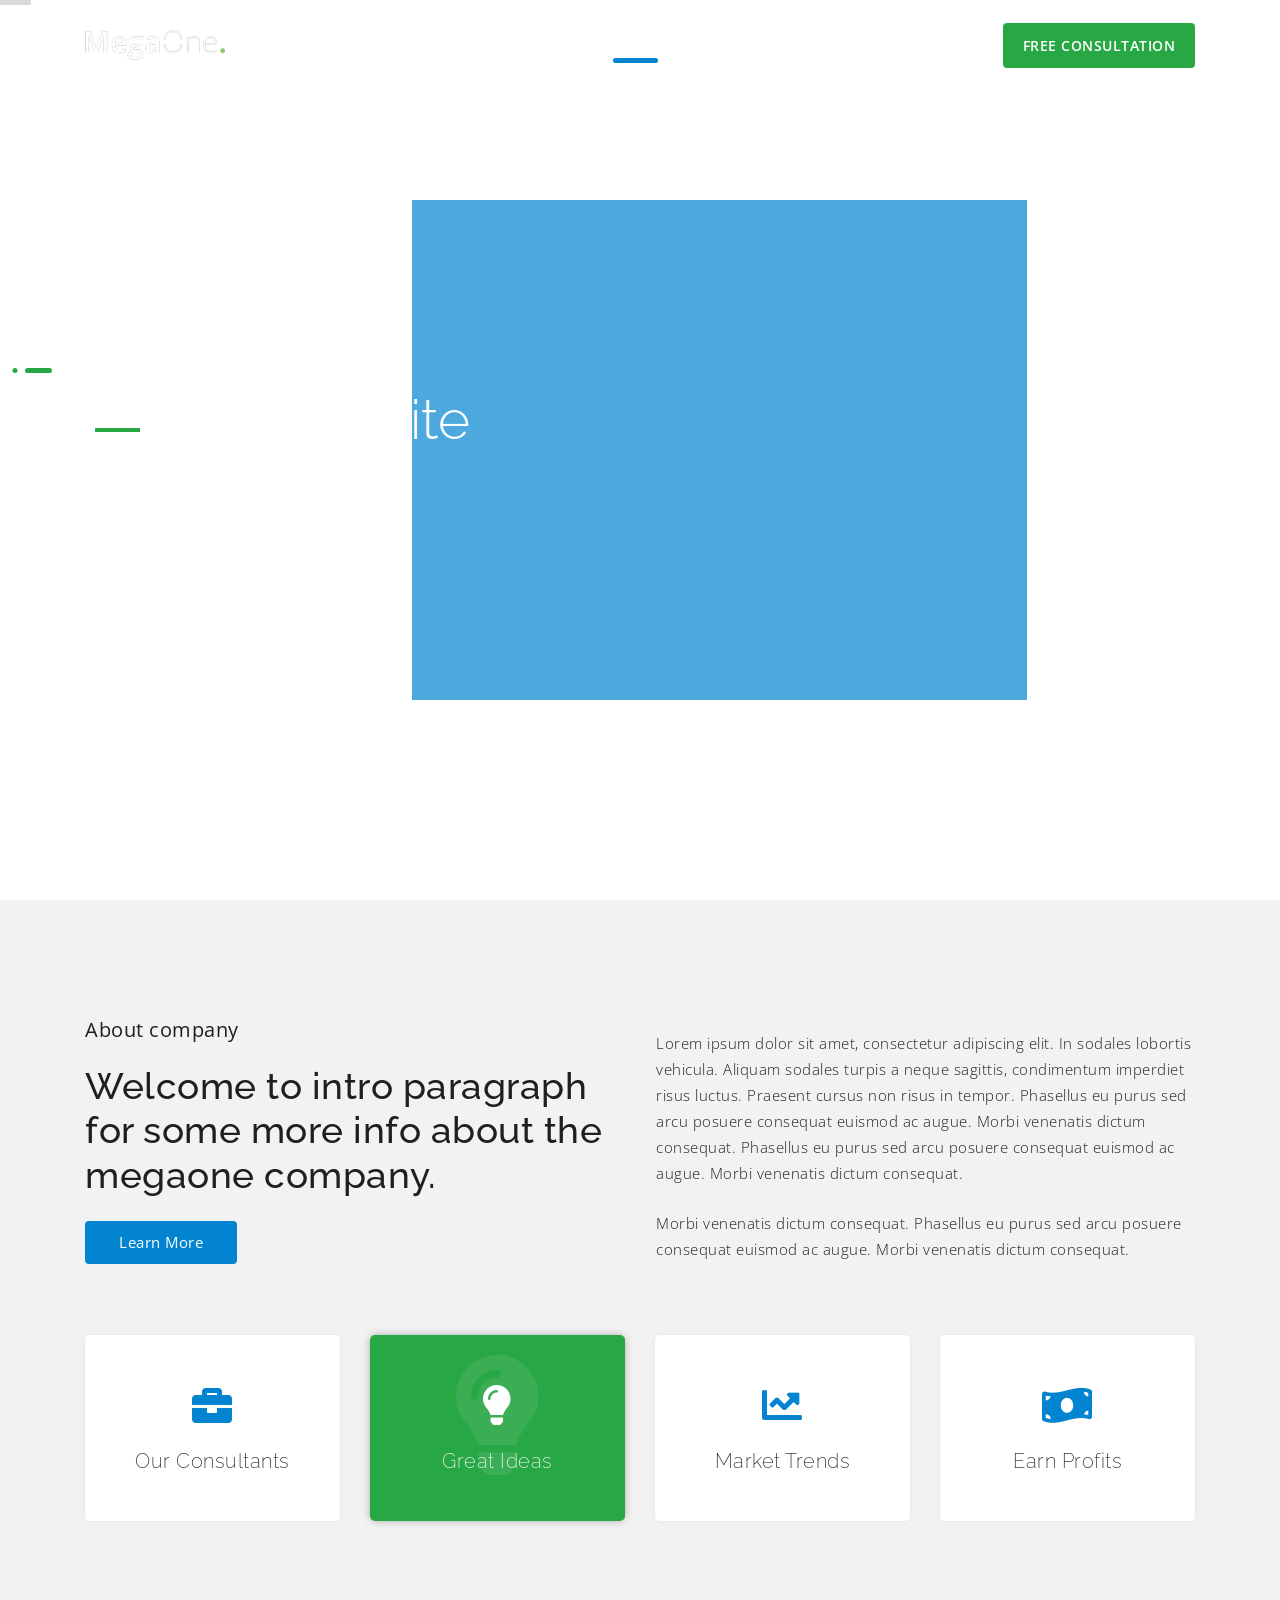
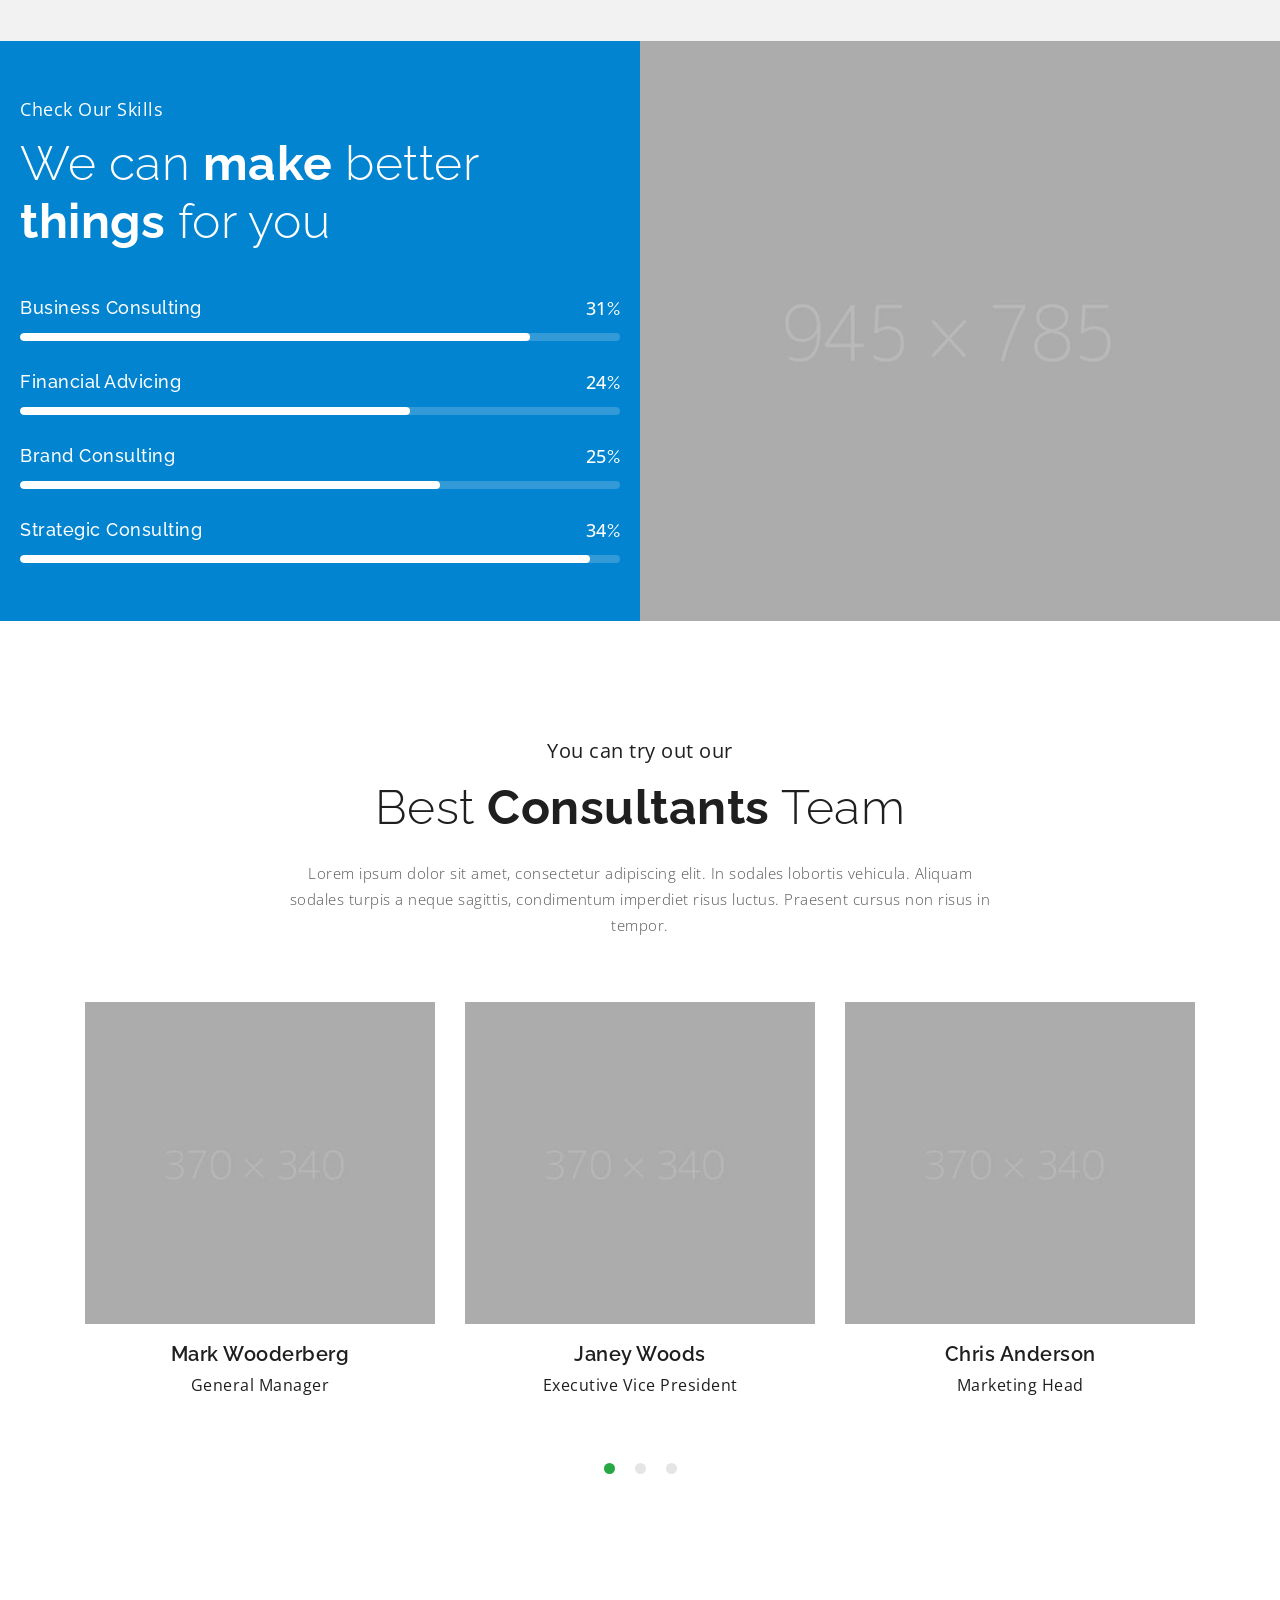
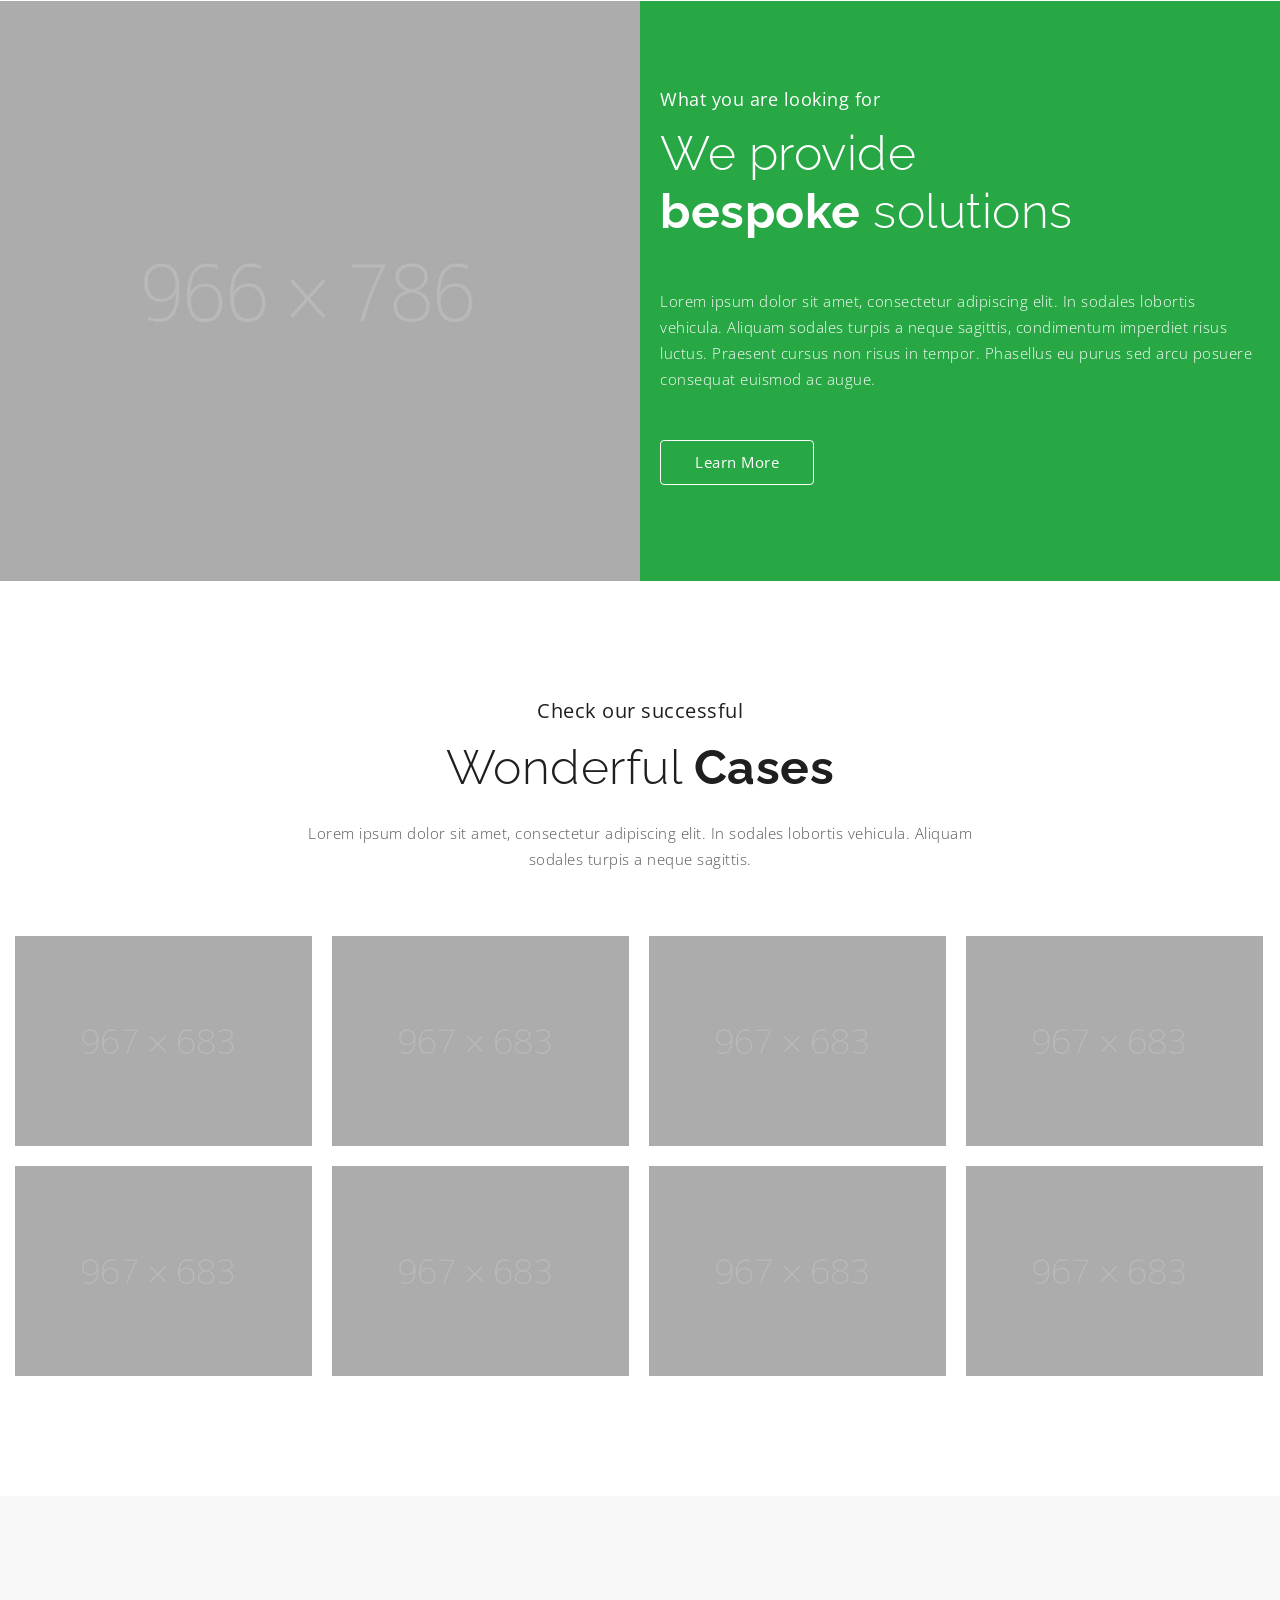
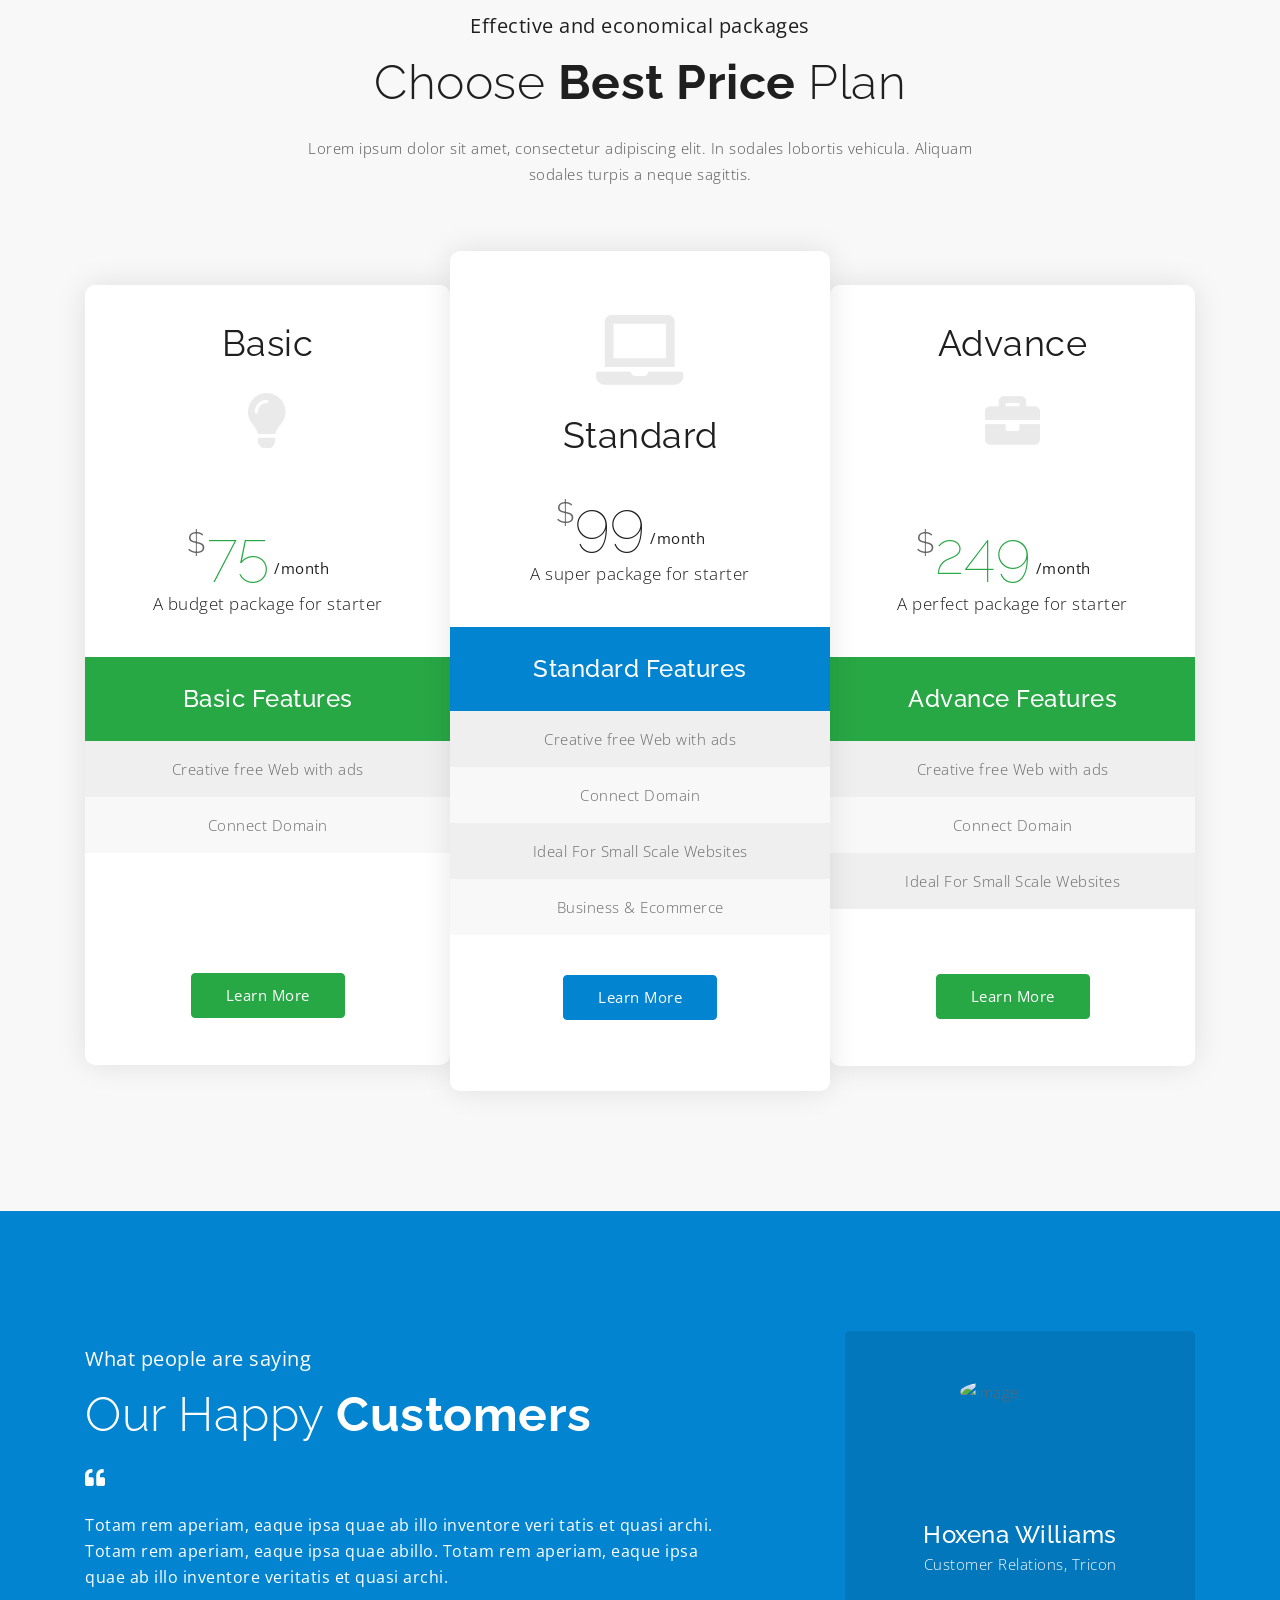
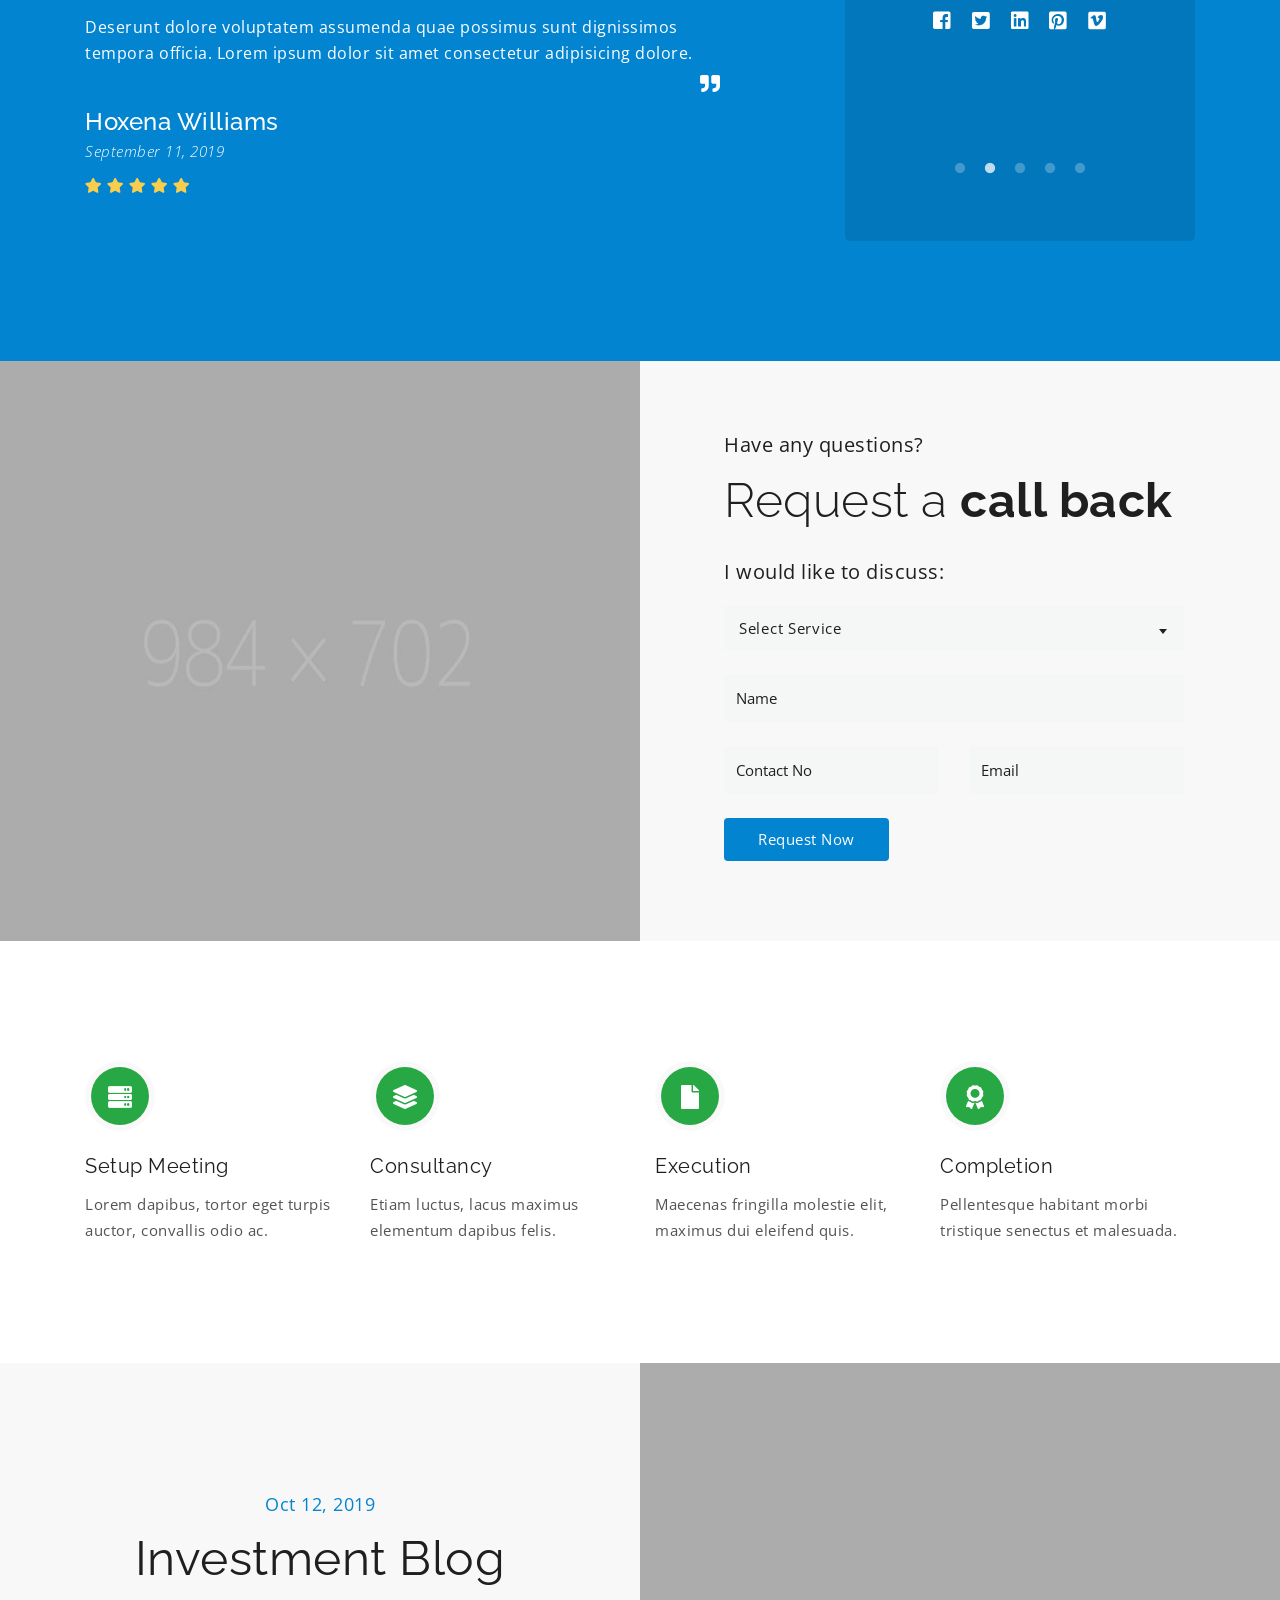
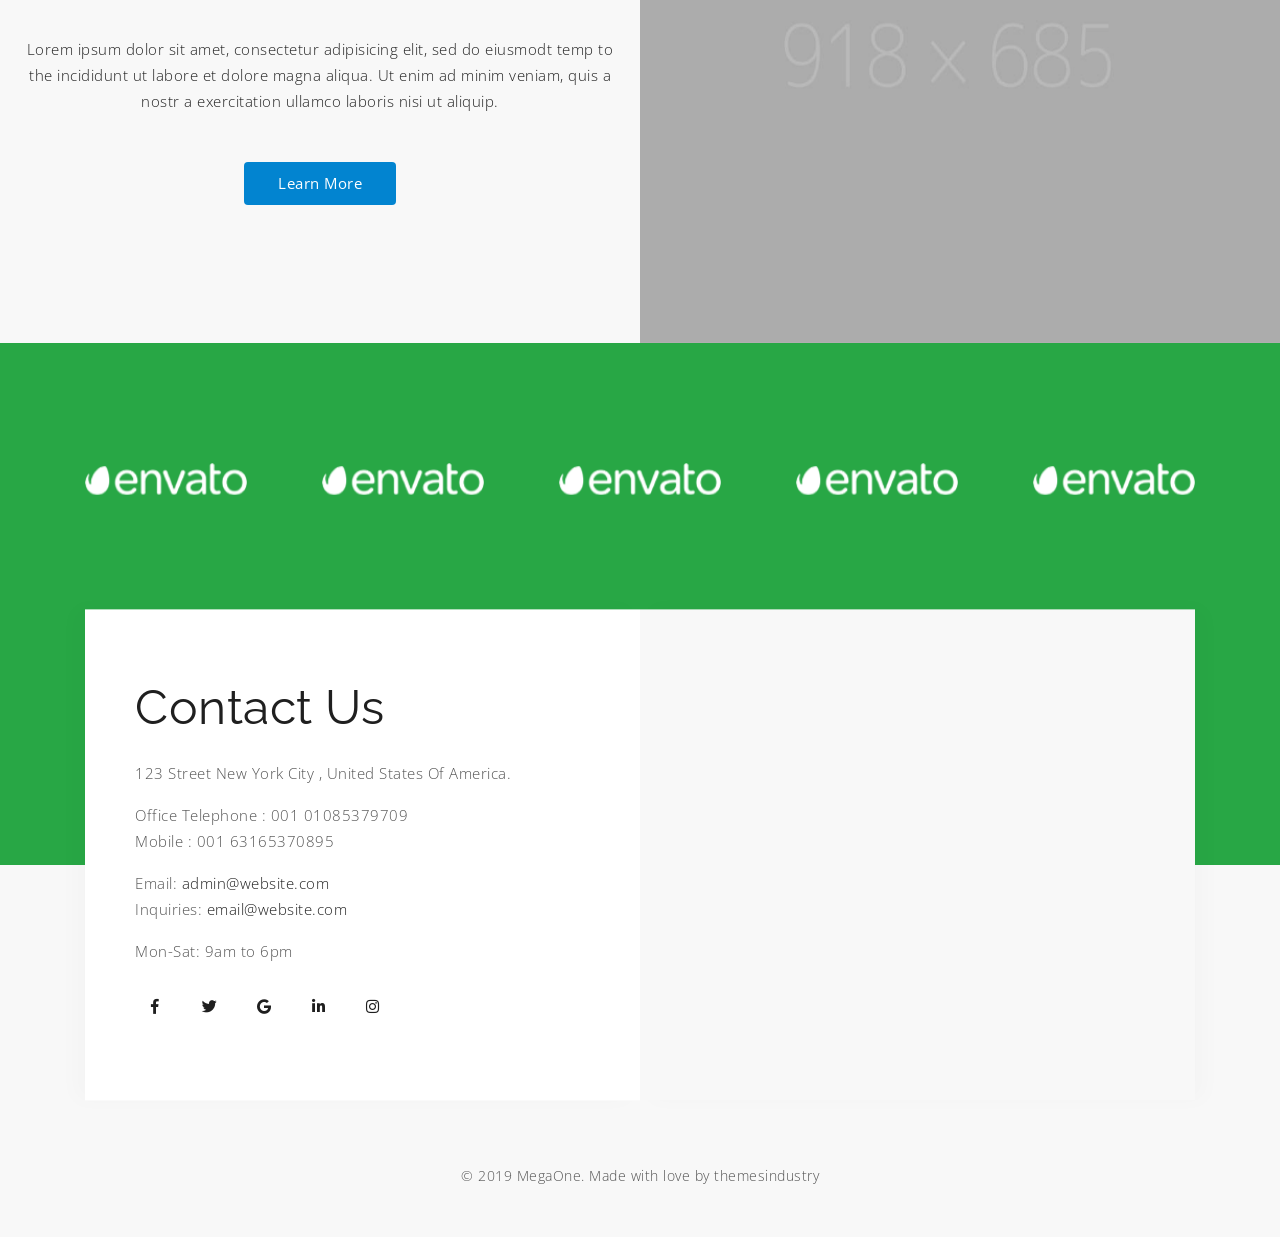
==== index.html @ dec6f26b "first commit" ====
<!DOCTYPE html>
<html lang="en">
<head>
    <!-- Meta Tags -->
    <meta charset="utf-8">
    <meta name="viewport" content="width=device-width, initial-scale=1, shrink-to-fit=no">
    <meta name="description" content="MegaOne is a highly creative, modern, visually stunning and Bootstrap responsive multipurpose agency and HTML5 template with 14 ready home page demos.">
    <!-- keywords -->
    <meta name="keywords" content="creative, modern, clean, bootstrap responsive, html5, css3, portfolio, blog, agency, templates, multipurpose, one page, corporate, start-up, studio, branding, designer, freelancer, carousel, parallax, photography, personal, masonry, grid, faq">
    <!-- Page Title -->
    <title>index</title>    
    <!-- Favicon -->
    <link rel="icon" href="consulting/img/favicon.ico">
    <!-- Bundle -->
    <link rel="stylesheet" href="vendor/css/bundle.min.css">
    <!-- Plugin Css -->
    <link rel="stylesheet" href="vendor/css/jquery.fancybox.min.css">
    <link rel="stylesheet" href="vendor/css/owl.carousel.min.css">
    <link rel="stylesheet" href="vendor/css/swiper.min.css">

    <link rel="stylesheet" href="vendor/css/cubeportfolio.min.css">
    <!-- Revolution Slider CSS Files -->
    <link rel="stylesheet" href="consulting/css/navigation.css">
    <link rel="stylesheet" href="consulting/css/settings.css">
    <!-- Slick CSS Files -->
    <link rel="stylesheet" href="vendor/css/slick.css">
    <link rel="stylesheet" href="vendor/css/slick-theme.css">
    <!-- Select -->
    <link rel="stylesheet" href="vendor/css/select2.min.css">
    <!-- Style Sheet -->
    <link rel="stylesheet" href="consulting/css/style.css">
    <!-- Custom Style CSS File -->
    <link rel="stylesheet" href="consulting/css/custom.css">
</head>
<body data-spy="scroll" data-target=".navbar-nav" data-offset="90">

<!-- Loader -->
<div class="loader" id="loader-fade">
    <div class="loader-container">
        <ul class="loader-box">
            <li></li>
            <li></li>
            <li></li>
            <li></li>
            <li></li>
            <li></li>
            <li></li>
            <li></li>
            <li></li>
        </ul>
    </div>
</div>
<!-- Loader ends -->

<!-- Header start -->
<header>
    <nav class="navbar navbar-top-default navbar-expand-lg static-nav transparent-bg nav-bottom-line">
        <div class="container">
            <a class="logo" href="javascript:void(0)">
                <img src="consulting/img/logo.png" alt="logo" title="Logo" class="logo-default">
                <img src="consulting/img/logo2.png" alt="logo" title="Logo" class="logo-scrolled">
            </a>
            <div class="collapse navbar-collapse d-none d-lg-block">
                <ul class="nav navbar-nav ml-auto mr-4">
                    <li class="nav-item"> <a href="#home" class="scroll nav-link">home</a></li>
                    <li class="nav-item"> <a href="about.html" class=" nav-link">about us</a></li>
                    <li class="nav-item"> <a href="#cases" class="scroll nav-link">services</a></li>
                    <!-- <li class="nav-item"> <a href="#prices" class="scroll nav-link">prices</a></li> -->
                    <!-- <li class="nav-item"> <a href="#blog" class="scroll nav-link">blog</a></li> -->
                    <li class="nav-item"> <a href="#contact" class="scroll nav-link">contact</a></li>
                </ul>
            </div>

            <a href="#request" class="scroll btn-setting btn-scale btn-green text-white d-none d-lg-block">free consultation</a>

            <!-- side menu open button -->
            <a class="menu_bars d-inline-block menu-bars-setting" id="sidemenu_toggle">
                <div class="menu-lines">
                    <span></span>
                    <span></span>
                    <span></span>
                </div>
            </a>
        </div>
    </nav>
    <div class="side-menu">
        <div class="inner-wrapper nav-icon">
            <span class="btn-close" id="btn_sideNavClose"></span>
            <nav class="side-nav w-100">
                <div class="navbar-nav">
                    <a href="#home" class="scroll nav-link">home</a>
                    <a href="#aboutus" class="scroll nav-link">about us</a>
                    <a href="#cases" class="scroll nav-link">Services</a>
                    <!-- <a href="#prices" class="scroll nav-link">prices</a> -->
                    <!-- <a href="#blog" class="scroll nav-link">blog</a> -->
                    <a href="#contact" class="scroll nav-link">contact</a>
                    <a class="menu-line"><i class="fa fa-angle-right font-14" aria-hidden="true"></i></a>
                </div>
            </nav>

            <div class="side-footer text-white w-100">
                <ul class="social-icons-simple">
                    <li class="side-menu-icons"><a href="javascript:void(0)"><i class="fab fa-facebook-f color-white"></i> </a> </li>
                    <li class="side-menu-icons"><a href="javascript:void(0)"><i class="fab fa-instagram color-white"></i> </a> </li>
                    <li class="side-menu-icons"><a href="javascript:void(0)"><i class="fab fa-twitter color-white"></i> </a> </li>
                </ul>
                <p class="text-white">&copy; 2020 MegaOne. Made With Love by Themesindustry</p>
            </div>
        </div>
    </div>
    <a id="close_side_menu" href="javascript:void(0);"></a>
    <!--Side Menu-->
</header>
<!-- Header end -->

<!-- Main Section start -->
<section id="home" class="p-0 no-transition h-100vh">
    <h2 class="d-none">heading</h2>
    <!--Main Slider-->
    <div id="revo_thumbs_wrapper" class="rev_slider_wrapper fullwidthbanner-container">
        <div id="secondary-banner" class="rev_slider fullwidthabanner" style="display:none;" data-version="5.4.1">
            <ul>
                <!-- SLIDE 1 -->
                <li data-index="rs-01" data-transition="fade" data-slotamount="default" data-easein="Power3.easeInOut" data-easeout="Power3.easeInOut" data-masterspeed="2000" data-fsmasterspeed="1500" data-param1="">
                    <!-- MAIN IMAGE -->
                    <img src="consulting/img/banner1.jpg" alt="" data-bgposition="center center" data-bgfit="cover" data-bgrepeat="no-repeat" class="rev-slidebg" data-bgparallax="0" data-no-retina>
                    <!-- LAYER NR. 1 -->
                    <div class="tp-caption tp-resizeme rs-parallaxlevel-8 bg-blue blue-box"
                         data-x="['center','center','center','center']" data-hoffset="['80','80','0','0']"
                         data-y="['middle','middle','middle','middle']" data-voffset="['0','0','0','10']"
                         data-whitespace="nowrap"
                         data-width="['615px','615px','490px','292px']" data-height="['500px','500px','425px','261px']"
                         data-responsive_offset="on"

                         data-frames='[{"delay":319.921875,"speed":500,"frame":"0","from":"z:0;rX:0;rY:0;rZ:0;sX:0.9;sY:0.9;skX:0;skY:0;opacity:0;","to":"o:1;","ease":"Power2.easeOut"},{"delay":"wait","speed":300,"frame":"999","to":"opacity:0;","ease":"Power3.easeInOut"}]'
                         data-textAlign="['inherit','inherit','inherit','inherit']"
                         data-paddingtop="[0,0,0,0]"
                         data-paddingright="[0,0,0,0]"
                         data-paddingbottom="[0,0,0,0]"
                         data-paddingleft="[0,0,0,0]"

                         style="z-index: 0;">

                    </div>
                    <!-- LAYER NR. 2 -->
                    <div class="tp-caption tp-resizeme"
                         data-x="['left','left','center','center']" data-hoffset="['70','70','0','0']"
                         data-y="['middle','middle','middle','middle']" data-voffset="['-105','-105','-105','-90']"
                         data-fontsize="['55','55','55','35']"
                         data-whitespace="nowrap" data-responsive_offset="on"
                         data-width="['none','none','none','none']" data-type="text"
                         data-textalign="['left','left','center','center']"
                         data-frames='[{"delay":0,"speed":2000,"frame":"0","from":"z:0;rX:0;rY:0;rZ:0;sX:0.9;sY:0.9;skX:0;skY:0;opacity:0;","to":"o:1;","ease":"Power3.easeInOut"},{"delay":"wait","speed":300,"frame":"999","to":"auto:auto;","ease":"Power3.easeInOut"}]'
                         data-start="1000" data-splitin="none" data-splitout="none"
                         style="z-index:1; font-weight: 300; color: #ffffff;font-family: 'Raleway', sans-serif;text-transform:capitalize">make plan
                    </div>
                    <div class="tp-caption tp-resizeme bg-green"
                         data-x="['left','left','center','center']" data-hoffset="['75','75','5000','5000']"
                         data-y="['middle','middle','middle','middle']" data-voffset="['-20','-20','-20','20']"
                         data-width="['45px','45px','45px','45px']"
                         data-height="['4px','4px','4px','4px']"
                         data-whitespace="nowrap"

                         data-type="image"
                         data-responsive_offset="on"

                         data-frames='[{"delay":319.921875,"speed":1500,"frame":"0","from":"z:0;rX:0;rY:0;rZ:0;sX:0.9;sY:0.9;skX:0;skY:0;opacity:0;","to":"o:1;","ease":"Power2.easeOut"},{"delay":"wait","speed":300,"frame":"999","to":"opacity:0;","ease":"Power3.easeInOut"}]'
                         data-textAlign="['inherit','inherit','inherit','inherit']"
                         data-paddingtop="[0,0,0,0]"
                         data-paddingright="[0,0,0,0]"
                         data-paddingbottom="[0,0,0,0]"
                         data-paddingleft="[0,0,0,0]"

                         style="z-index: 0;">
                        <div class="rs-looped rs-slideloop d-none d-md-block" data-speed="5" data-xs="-10" data-xe="10" data-ys="0" data-ye="0" data-origin="50% 50%"> </div>

                    </div>
                    <!-- LAYER NR. 3 -->
                    <div class="tp-caption tp-resizeme"
                         data-x="['left','left','center','center']" data-hoffset="['150','150','0','0']"
                         data-y="['middle','middle','middle','middle']" data-voffset="['-30','-30','-30','-15']"
                         data-fontsize="['55','55','55','35']"
                         data-whitespace="nowrap" data-responsive_offset="on"
                         data-width="['none','none','none','none']" data-type="text"
                         data-textalign="['left','left','center','center']"
                         data-frames='[{"delay":1000,"speed":1500,"frame":"0","from":"x:-50px;opacity:0;","to":"o:1;","ease":"Power3.easeInOut"},{"delay":"wait","speed":300,"frame":"999","to":"auto:auto;","ease":"Power3.easeInOut"}]'
                         data-start="1500" data-splitin="none" data-splitout="none"
                         style="z-index:1; font-weight: 300; line-height: 60px; color: #ffffff;font-family: 'Raleway', sans-serif;text-transform:capitalize">get website

                        <div class="rs-looped rs-slideloop d-none d-md-block" data-speed="5" data-xs="-10" data-xe="10" data-ys="0" data-ye="0" data-origin="50% 50%"> </div>
                    </div>
                    <!-- LAYER NR. 4 -->
                    <div class="tp-caption tp-resizeme"
                         data-x="['left','left','center','center']" data-hoffset="['70','70','0','0']"
                         data-y="['middle','middle','middle','middle']" data-voffset="['40','40','40','50']"
                         data-fontsize="['55','55','55','35']"
                         data-whitespace="nowrap" data-responsive_offset="on"
                         data-width="['none','none','none','none']" data-type="text"
                         data-textalign="['left','left','center','center']"
                         data-frames='[{"delay":1500,"speed":1500,"frame":"0","from":"x:[100%];opacity:1;","mask":"x:[-100%];y:0;s:inherit;e:inherit;","to":"o:1;","ease":"Power4.easeInOut"},{"delay":"wait","speed":300,"frame":"999","to":"x:[100%];opacity:1;","mask":"x:[-100%];y:0;s:inherit;e:inherit;","ease":"Power4.easeInOut"}]'
                         data-start="2000" data-splitin="none" data-splitout="none"
                         style="z-index:1; font-weight: 500; line-height: 60px; color: #ffffff;font-family: 'Raleway', sans-serif;text-transform:capitalize">business
                    </div>
                    <!-- LAYER NR. 5 -->
                    <div class="tp-caption"
                         data-x="['left','left','center','center']" data-hoffset="['70','70','0','0']"
                         data-y="['middle','middle','middle','middle']" data-voffset="['130','130','130','120']"
                         data-whitespace="nowrap" data-responsive_offset="['on','on','on','on']"
                         data-width="['none','none','none','none']" data-textalign="['center','center','center','center']"
                         data-type="text"
                         data-transform_idle="o:1;"
                         data-transform_in="y:[100%];z:0;rX:0deg;rY:0;rZ:0;sX:1;sY:1;skX:0;skY:0;opacity:0;s:2000;e:Power4.easeInOut;"
                         data-transform_out="s:20;e:Power4.easeInOut;s:20;e:Power4.easeInOut;"
                         data-start="1200" data-splitin="none" data-splitout="none">
                         <div class="slide-action play d-flex align-items-center">
                            <a class="color-white" data-fancybox href="https://www.youtube.com/watch?v=nrJtHemSPW4">
                                <span><i class="fa fa-play"></i></span></a>
                             <h5 class="pl-2 pl-md-3 text-capitalize font-weight-normal font-primary color-white"> Play Video</h5>
                        </div>

                    </div>
                </li>
                <!-- SLIDE 2 -->
                <li data-index="rs-02" data-transition="fade" data-slotamount="default" data-easein="Power3.easeInOut" data-easeout="Power3.easeInOut" data-masterspeed="2000" data-fsmasterspeed="1500" data-param1="">
                    <!-- MAIN IMAGE -->
                    <img src="consulting/video/thumb.jpg" alt="" data-bgposition="center center" data-bgfit="cover" data-bgrepeat="no-repeat" class="rev-slidebg" data-bgparallax="7" data-no-retina>
                    <div class="bg-overlay bg-black opacity-7"></div>
                    <div class="rs-background-video-layer"
                         data-forcerewind="on"
                         data-volume="mute"
                         data-videowidth="100%"
                         data-videoheight="100%"
                         data-videowebm="consulting/video/video.mp4"
                         data-videomp4="consulting/video/video.mp4"
                         data-videopreload="auto"
                         data-videoloop="loopandnoslidestop"
                         data-forceCover="1"
                         data-aspectratio="16:9"
                         data-autoplay="true"
                         data-autoplayonlyfirsttime="false"></div>

                    <!--If you need youtube video-->
                    <!--<div class="rs-background-video-layer"
                    data-ytid="hEkiWaEp03k"
                    data-volume="mute"
                    data-forcerewind="on"
                    data-nextslideatend="true"
                    data-autoplay="true"
                    data-autoplayonlyfirsttime="true"
                    data-videoloop="loopandnoslidestop"
                    data-videoattributes="version=3&enablejsapi=1&html5=1&hd=1&autoplay=1&wmode=opaque&showinfo=0&rel=0&
                    origin=http://server.local"></div>-->

                    <div class="tp-caption tp-resizeme"
                         data-x="['center','center','center','center']" data-hoffset="['0','0','0','0']"
                         data-y="['middle','middle','middle','middle']" data-voffset="['-160','-160','-140','-140']"
                         data-fontsize="['60','60','60','45']"
                         data-whitespace="nowrap" data-responsive_offset="on"
                         data-width="['none','none','none','none']" data-type="text"
                         data-textalign="['center','center','center','center']"

                         data-transform_idle="o:1;" data-transform_in="x:-50px;opacity:0;s:2000;e:Power3.easeOut;" data-transform_out="s:300;e:Power3.easeInOut;s:300;e:Power3.easeInOut;"
                         data-start="1000" data-splitin="none" data-splitout="none"
                         style="z-index:1; font-weight: 300; color: #ffffff;font-family: 'Raleway', sans-serif;text-transform:capitalize">we provide
                    </div>
                    <div class="tp-caption tp-resizeme"
                         data-x="['center','center','center','center']" data-hoffset="['0','0','0','0']"
                         data-y="['middle','middle','middle','middle']" data-voffset="['-80','-80','-70','-70']"
                         data-fontsize="['60','60','60','45']"
                         data-whitespace="nowrap" data-responsive_offset="on"
                         data-width="['none','none','none','none']" data-type="text"
                         data-textalign="['center','center','center','center']"
                         data-transform_idle="o:1;" data-transform_in="z:0;rX:0;rY:0;rZ:0;sX:0.9;sY:0.9;skX:0;skY:0;opacity:0;s:1500;e:Power3.easeInOut;" data-transform_out="y:[100%];s:300;e:Power2.easeInOut;s:300;e:Power2.easeInOut;" data-mask_out="x:inherit;y:inherit;s:inherit;e:inherit;"
                         data-start="1200" data-splitin="none" data-splitout="none"
                         style="z-index:2; font-weight: 500; color: #ffffff;font-family: 'Raleway', sans-serif;text-transform:capitalize">most beneficial
                    </div>
                    <div class="tp-caption tp-resizeme"
                         data-x="['center','center','center','center']" data-hoffset="['0','0','0','0']"
                         data-y="['middle','middle','middle','middle']" data-voffset="['5','5','0','0']"
                         data-fontsize="['60','60','60','45']"
                         data-whitespace="nowrap" data-responsive_offset="on"
                         data-width="['none','none','none','none']" data-type="text"
                         data-textalign="['center','center','center','center']"
                         data-transform_idle="o:1;"
                         data-transform_in="y:[100%];z:0;rX:0deg;rY:0;rZ:0;sX:1;sY:1;skX:0;skY:0;opacity:0;s:2000;e:Power4.easeInOut;"
                         data-transform_out="s:300;e:Power2.easeInOut;s:300;e:Power2.easeInOut;"
                         data-start="1000" data-splitin="none" data-splitout="none"
                         style="z-index:3; font-weight: 300; color: #ffffff;font-family: 'Raleway', sans-serif;text-transform:capitalize">services
                    </div>
                    <div class="tp-caption tp-resizeme"
                         data-x="['center','center','center','center']" data-hoffset="['0','0','0','0']"
                         data-y="['middle','middle','middle','middle']" data-voffset="['80','80','70','60']"
                         data-fontsize="['22','22','18','16']"
                         data-whitespace="nowrap" data-responsive_offset="on"
                         data-width="['none','none','none','none']" data-type="text"
                         data-textalign="['center','center','center','center']"
                         data-transform_idle="o:1;"
                         data-transform_in="z:0;rX:0deg;rY:0;rZ:0;sX:2;sY:2;skX:0;skY:0;opacity:0;s:1000;e:Power2.easeOut;"
                         data-transform_out="s:300;e:Power3.easeInOut;s:300;e:Power3.easeInOut;"
                         data-mask_in="x:0px;y:0px;s:inherit;e:inherit;"
                         data-start="1500" data-splitin="none" data-splitout="none"
                         style="z-index:4; font-weight: 200; color: #ffffff; line-height:30px; font-family: 'Raleway', sans-serif;text-transform:capitalize">we are amazing consulting provider agency.
                    </div>
                    <div class="tp-caption tp-resizeme"
                         data-x="['center','center','center','center']"
                         data-hoffset="['0','0','0','0']" data-y="['middle','middle','middle','middle']"
                         data-voffset="['160','160','140','140']"
                         data-width="['160','160','160','160']"
                         data-frames='[{"delay":600,"speed":2000,"frame":"0","from":"sX:1;sY:1;opacity:0;fb:40px;","to":"o:1;fb:0;","ease":"Power4.easeInOut"},{"delay":"wait","speed":300,"frame":"999","to":"opacity:0;fb:0;","ease":"Power3.easeInOut"}]'
                         data-textAlign="['center','center','center','center']"
                         style="z-index:5; max-width: 960px">
                        <a href="javascript:void(0)" class="btn-setting btn-scale btn-blue text-white">learn more</a>
                    </div>

                </li>
                <!-- SLIDE 3 -->
                <li data-index="rs-03" data-transition="fade" data-slotamount="default" data-easein="Power3.easeInOut" data-easeout="Power3.easeInOut" data-masterspeed="2000" data-fsmasterspeed="1500" data-param1="">
                    <!-- MAIN IMAGE -->
                    <img src="consulting/img/banner3.jpg" alt="" data-bgposition="center center" data-bgfit="cover" data-bgrepeat="no-repeat" class="rev-slidebg" data-bgparallax="0" data-no-retina>
                    <div class="bg-overlay bg-black opacity-7"></div>
                    <!-- LAYER NR. 1 -->
                    <div class="tp-caption tp-resizeme rs-parallaxlevel-8 bg-green blue-box"
                         data-x="['center','center','center','center']" data-hoffset="['-160','-160','0','0']"
                         data-y="['middle','middle','middle','middle']" data-voffset="['0','0','0','10']"
                         data-whitespace="nowrap"
                         data-width="['615px','615px','490px','292px']" data-height="['500px','500px','425px','261px']"
                         data-responsive_offset="on"

                         data-frames='[{"delay":319.921875,"speed":500,"frame":"0","from":"z:0;rX:0;rY:0;rZ:0;sX:0.9;sY:0.9;skX:0;skY:0;opacity:0;","to":"o:1;","ease":"Power2.easeOut"},{"delay":"wait","speed":300,"frame":"999","to":"opacity:0;","ease":"Power3.easeInOut"}]'
                         data-textAlign="['inherit','inherit','inherit','inherit']"
                         data-paddingtop="[0,0,0,0]"
                         data-paddingright="[0,0,0,0]"
                         data-paddingbottom="[0,0,0,0]"
                         data-paddingleft="[0,0,0,0]"

                         style="z-index: 0;">

                    </div>
                    <!-- LAYER NR. 2 -->
                    <div class="tp-caption tp-resizeme"
                         data-x="['right','right','center','center']" data-hoffset="['70','70','0','0']"
                         data-y="['middle','middle','middle','middle']" data-voffset="['-105','-105','-105','-90']"
                         data-fontsize="['55','55','55','35']"
                         data-whitespace="nowrap" data-responsive_offset="on"
                         data-width="['none','none','none','none']" data-type="text"
                         data-textalign="['right','right','center','center']"
                         data-frames='[{"delay":0,"speed":2000,"frame":"0","from":"z:0;rX:0;rY:0;rZ:0;sX:0.9;sY:0.9;skX:0;skY:0;opacity:0;","to":"o:1;","ease":"Power3.easeInOut"},{"delay":"wait","speed":300,"frame":"999","to":"auto:auto;","ease":"Power3.easeInOut"}]'
                         data-start="1000" data-splitin="none" data-splitout="none"
                         style="z-index:1; font-weight: 300; color: #ffffff;font-family: 'Raleway', sans-serif;text-transform:capitalize">get business
                    </div>
                    <div class="tp-caption tp-resizeme bg-blue"
                         data-x="['right','right','center','center']" data-hoffset="['300','300','5000','5000']"
                         data-y="['middle','middle','middle','middle']" data-voffset="['-20','-20','-20','20']"
                         data-width="['45px','45px','45px','45px']"
                         data-height="['4px','4px','4px','4px']"
                         data-whitespace="nowrap"

                         data-type="image"
                         data-responsive_offset="on"

                         data-frames='[{"delay":319.921875,"speed":1500,"frame":"0","from":"z:0;rX:0;rY:0;rZ:0;sX:0.9;sY:0.9;skX:0;skY:0;opacity:0;","to":"o:1;","ease":"Power2.easeOut"},{"delay":"wait","speed":300,"frame":"999","to":"opacity:0;","ease":"Power3.easeInOut"}]'
                         data-textAlign="['inherit','inherit','inherit','inherit']"
                         data-paddingtop="[0,0,0,0]"
                         data-paddingright="[0,0,0,0]"
                         data-paddingbottom="[0,0,0,0]"
                         data-paddingleft="[0,0,0,0]"

                         style="z-index: 0;">
                        <div class="rs-looped rs-slideloop d-none d-md-block" data-speed="5" data-xs="-10" data-xe="10" data-ys="0" data-ye="0" data-origin="50% 50%"> </div>

                    </div>
                    <!-- LAYER NR. 3 -->
                    <div class="tp-caption tp-resizeme"
                         data-x="['right','right','center','center']" data-hoffset="['75','75','0','0']"
                         data-y="['middle','middle','middle','middle']" data-voffset="['-30','-30','-30','-15']"
                         data-fontsize="['55','55','55','35']"
                         data-whitespace="nowrap" data-responsive_offset="on"
                         data-width="['none','none','none','none']" data-type="text"
                         data-textalign="['right','right','center','center']"
                         data-frames='[{"delay":1000,"speed":1500,"frame":"0","from":"x:50px;opacity:0;","to":"o:1;","ease":"Power3.easeInOut"},{"delay":"wait","speed":300,"frame":"999","to":"auto:auto;","ease":"Power3.easeInOut"}]'
                         data-start="1500" data-splitin="none" data-splitout="none"
                         style="z-index:1; font-weight: 300; line-height: 60px; color: #ffffff;font-family: 'Raleway', sans-serif;text-transform:capitalize">solution

                        <div class="rs-looped rs-slideloop d-none d-md-block" data-speed="5" data-xs="-10" data-xe="10" data-ys="0" data-ye="0" data-origin="50% 50%"> </div>
                    </div>
                    <!-- LAYER NR. 4 -->
                    <div class="tp-caption tp-resizeme"
                         data-x="['right','right','center','center']" data-hoffset="['70','70','0','0']"
                         data-y="['middle','middle','middle','middle']" data-voffset="['40','40','40','50']"
                         data-fontsize="['55','55','55','35']"
                         data-whitespace="nowrap" data-responsive_offset="on"
                         data-width="['none','none','none','none']" data-type="text"
                         data-textalign="['right','right','center','center']"
                         data-frames='[{"delay":1500,"speed":1500,"frame":"0","from":"x:[100%];opacity:1;","mask":"x:[-100%];y:0;s:inherit;e:inherit;","to":"o:1;","ease":"Power4.easeInOut"},{"delay":"wait","speed":300,"frame":"999","to":"x:[100%];opacity:1;","mask":"x:[-100%];y:0;s:inherit;e:inherit;","ease":"Power4.easeInOut"}]'
                         data-start="2000" data-splitin="none" data-splitout="none"
                         style="z-index:1; font-weight: 500; line-height: 65px; color: #ffffff;font-family: 'Raleway', sans-serif;text-transform:capitalize">with megaone
                    </div>
                    <!-- LAYER NR. 5 -->
                    <div class="tp-caption tp-resizeme"
                         data-x="['right','right','center','center']" data-hoffset="['60','60','0','0']"
                         data-y="['middle','middle','middle','middle']" data-voffset="['130','130','130','120']"
                         data-responsive_offset="['on','on','on','on']"
                         data-width="['320','320','320','320']" data-textalign="['center','center','center','center']"
                         data-transform_idle="o:1;"
                         data-transform_in="y:[100%];z:0;rX:0deg;rY:0;rZ:0;sX:1;sY:1;skX:0;skY:0;opacity:0;s:2000;e:Power4.easeInOut;"
                         data-transform_out="s:20;e:Power4.easeInOut;s:20;e:Power4.easeInOut;"
                         data-start="1200" data-splitin="none" data-splitout="none"
                         style="z-index:99; min-width: 960px; max-width: 960px">
                        <a href="javascript:void(0)" class="btn-setting btn-scale btn-white color-black">get started</a>
                        <a href="javascript:void(0)" class="btn-setting btn-scale btn-blue text-white">learn more</a>
                    </div>
                </li>
                <!-- SLIDE 4 -->
                <li data-index="rs-04" data-transition="fade" data-slotamount="default" data-easein="Power3.easeInOut" data-easeout="Power3.easeInOut" data-masterspeed="2000" data-fsmasterspeed="1500" data-param1="">
                    <!-- MAIN IMAGE -->
                    <img src="consulting/img/banner2.jpg" alt="" data-bgposition="center center" data-bgfit="cover" data-bgrepeat="no-repeat" class="rev-slidebg" data-bgparallax="0" data-no-retina>
                    <div class="bg-overlay bg-black opacity-7"></div>
                    <!-- LAYER NR. 2 -->
                    <div class="tp-caption tp-resizeme"
                         data-x="['center','center','center','center']" data-hoffset="['0','0','0','0']"
                         data-y="['middle','middle','middle','middle']" data-voffset="['-135','-135','-135','-120']"
                         data-fontsize="['55','55','55','35']"
                         data-whitespace="nowrap" data-responsive_offset="on"
                         data-width="['none','none','none','none']" data-type="text"
                         data-textalign="['center','center','center','center']"
                         data-frames='[{"delay":0,"speed":2000,"frame":"0","from":"z:0;rX:0;rY:0;rZ:0;sX:0.9;sY:0.9;skX:0;skY:0;opacity:0;","to":"o:1;","ease":"Power3.easeInOut"},{"delay":"wait","speed":300,"frame":"999","to":"auto:auto;","ease":"Power3.easeInOut"}]'
                         data-start="1000" data-splitin="none" data-splitout="none"
                         style="z-index:1; font-weight: 300; color: #ffffff;font-family: 'Raleway', sans-serif;text-transform:capitalize">Next Level
                    </div>
                    <!-- LAYER NR. 3 -->
                    <div class="tp-caption tp-resizeme"
                         data-x="['center','center','center','center']" data-hoffset="['0','0','0','0']"
                         data-y="['middle','middle','middle','middle']" data-voffset="['-70','-70','-70','-55']"
                         data-fontsize="['55','55','55','35']"
                         data-whitespace="nowrap" data-responsive_offset="on"
                         data-width="['none','none','none','none']" data-type="text"
                         data-textalign="['center','center','center','center']"
                         data-frames='[{"delay":1000,"speed":1500,"frame":"0","from":"x:50px;opacity:0;","to":"o:1;","ease":"Power3.easeInOut"},{"delay":"wait","speed":300,"frame":"999","to":"auto:auto;","ease":"Power3.easeInOut"}]'
                         data-start="1500" data-splitin="none" data-splitout="none"
                         style="z-index:1; font-weight: 500; line-height: 60px; color: #ffffff;font-family: 'Raleway', sans-serif;text-transform:capitalize">Consulting Corporation
                    </div>
                    <!-- LAYER NR. 4 -->
                    <div class="tp-caption tp-resizeme"
                         data-x="['center','center','center','center']" data-hoffset="['0','0','0','0']"
                         data-y="['middle','middle','middle','middle']" data-voffset="['5','5','5','15']"
                         data-fontsize="['55','55','55','35']"
                         data-whitespace="nowrap" data-responsive_offset="on"
                         data-width="['none','none','none','none']" data-type="text"
                         data-textalign="['center','center','center','center']"
                         data-frames='[{"delay":1500,"speed":1500,"frame":"0","from":"x:[100%];opacity:1;","mask":"x:[-100%];y:0;s:inherit;e:inherit;","to":"o:1;","ease":"Power4.easeInOut"},{"delay":"wait","speed":300,"frame":"999","to":"x:[100%];opacity:1;","mask":"x:[-100%];y:0;s:inherit;e:inherit;","ease":"Power4.easeInOut"}]'
                         data-start="2000" data-splitin="none" data-splitout="none"
                         style="z-index:1; font-weight: 300; line-height: 60px; color: #ffffff;font-family: 'Raleway', sans-serif;text-transform:capitalize">strategic models
                    </div>
                    <!-- LAYER NR. 5 -->
                    <div class="tp-caption tp-resizeme"
                         data-x="['center','center','center','center']" data-hoffset="['0','0','0','0']"
                         data-y="['middle','middle','middle','middle']" data-voffset="['75','75','75','75']"
                         data-fontsize="['22','22','24','16']"
                         data-whitespace="nowrap" data-responsive_offset="on"
                         data-width="['none','none','none','none']" data-type="text"
                         data-textalign="['center','center','center','center']"
                         data-transform_idle="o:1;"
                         data-transform_in="y:[100%];z:0;rX:0deg;rY:0;rZ:0;sX:1;sY:1;skX:0;skY:0;opacity:0;s:2000;e:Power4.easeInOut;"
                         data-transform_out="s:20;e:Power4.easeInOut;s:20;e:Power4.easeInOut;"
                         data-start="800" data-splitin="none" data-splitout="none"
                         style="z-index:4; font-weight: 200; line-height: 60px; color: #ffffff;font-family: 'Raleway', sans-serif;text-transform:capitalize">we are exclusive solution agency.
                    </div>
                    <!-- LAYER NR. 6 -->
                    <div class="tp-caption tp-resizeme"
                         data-x="['center','center','center','center']" data-hoffset="['0','0','0','0']"
                         data-y="['middle','middle','middle','middle']" data-voffset="['145','145','145','145']"
                         data-width="['180','180','180','180']"
                         data-frames='[{"delay":600,"speed":2000,"frame":"0","from":"sX:1;sY:1;opacity:0;fb:40px;","to":"o:1;fb:0;","ease":"Power4.easeInOut"},{"delay":"wait","speed":300,"frame":"999","to":"opacity:0;fb:0;","ease":"Power3.easeInOut"}]'
                         data-textAlign="['center','center','center','center']"
                         style="z-index:99; max-width: 960px">
                        <a href="#aboutus" class="scroll btn-setting btn-scale btn-green text-white">read more</a>
                    </div>

                </li>
            </ul>
        </div>
    </div>
    <!--Main Slider ends -->
</section>
<!-- Main Section end -->

<!-- About start -->
<section id="aboutus" class="bg-light-gray3">
    <div class="container">
        <div class="row">
            <div class="container">
                <div class="main-title style-two d-flex justify-content-md-around align-items-center flex-column flex-md-row text-center text-md-left wow fadeIn" data-wow-delay="300ms">
                    <div class="mb-4 mb-md-0">
                        <h5> About company </h5>
                        <h2> Welcome to intro paragraph for some more info about the megaone company. </h2>

                        <a href="javascript:void(0)" class="btn-setting btn-scale btn-blue text-white">learn more</a>
                    </div>
                    <div class="ml-md-4 pl-md-2">
                        <p class="mb-4">Lorem ipsum dolor sit amet, consectetur adipiscing elit. In sodales lobortis vehicula. Aliquam sodales turpis a neque sagittis, condimentum imperdiet risus luctus. Praesent cursus non risus in tempor. Phasellus eu purus sed arcu posuere consequat euismod ac augue. Morbi venenatis dictum consequat. Phasellus eu purus sed arcu posuere consequat euismod ac augue. Morbi venenatis dictum consequat.</p>
                        <p>Morbi venenatis dictum consequat. Phasellus eu purus sed arcu posuere consequat euismod ac augue. Morbi venenatis dictum consequat.</p>
                    </div>
                </div>
            </div>
        </div>

        <div class="row">
            <div class="col-md-3 col-sm-12 mb-xs-2rem">
                <div class="about-box center-block wow zoomIn" data-wow-delay="400ms">
                    <div class="about-opacity-icon"> <i class="fa fa-briefcase" aria-hidden="true"></i> </div>
                    <div class="about-main-icon pb-4">
                    <i class="fa fa-briefcase" aria-hidden="true"></i>
                    </div>
                    <h5 class="mb-0">Our Consultants</h5>
                </div>
            </div>
            <div class="col-md-3 col-sm-12 mb-xs-2rem">
                <div class="about-box active center-block wow zoomIn" data-wow-delay="500ms">
                    <div class="about-opacity-icon"> <i class="fa fa-lightbulb" aria-hidden="true"></i> </div>
                    <div class="about-main-icon pb-4">
                    <i class="fa fa-lightbulb" aria-hidden="true"></i>
                    </div>
                    <h5 class="mb-0">Great Ideas</h5>
                </div>
            </div>
            <div class="col-md-3 col-sm-12 mb-xs-2rem">
                <div class="about-box center-block wow zoomIn" data-wow-delay="600ms">
                    <div class="about-opacity-icon"> <i class="fa fa-chart-line" aria-hidden="true"></i> </div>
                    <div class="about-main-icon pb-4">
                    <i class="fa fa-chart-line" aria-hidden="true"></i>
                    </div>
                    <h5 class="mb-0">Market Trends</h5>
                </div>
            </div>
            <div class="col-md-3 col-sm-12">
                <div class="about-box center-block wow zoomIn" data-wow-delay="700ms">
                    <div class="about-opacity-icon"> <i class="fa fa-money-bill-wave" aria-hidden="true"></i> </div>
                    <div class="about-main-icon pb-4">
                    <i class="fa fa-money-bill-wave" aria-hidden="true"></i>
                    </div>
                    <h5 class="mb-0">Earn Profits</h5>
                </div>
            </div>
        </div>
    </div>
</section>
<!-- About ends -->

<!-- Stats start -->
<section class="half-section p-0 bg-change bg-blue">
    <h2 class="d-none">heading</h2>
    <div class="container-fluid">
        <div class="row align-items-center">
            <div class="col-lg-6 col-md-12 p-0 order-lg-2">
                <div class="hover-effect">
                    <img alt="stats" src="consulting/img/split-stats.jpg" class="about-img">
                </div>
            </div>

            <div class="col-lg-6 col-md-12 p-lg-0">
                <div class="split-container-setting stats style-three">
                    <div class="main-title mb-5 text-lg-left wow fadeIn" data-wow-delay="300ms">
                        <h5 class="font-18"> Check Our Skills </h5>
                        <h2> We can <b>make</b> better <b>things</b> for you </h2>
                    </div>
                    <ul class="text-left">
                        <li class="custom-progress">
                            <h6 class="font-18 mb-0 text-capitalize">business consulting <span class="float-right"><b class="font-secondary font-weight-500 numscroller">85</b>%</span></h6>

                            <div class="progress">
                                <div class="progress-bar bg-white" role="progressbar" aria-valuenow="85" aria-valuemin="0" aria-valuemax="100">
                                </div>
                            </div>
                        </li>
                        <li class="custom-progress">
                            <h6 class="font-18 mb-0 text-capitalize">financial advicing<span class="float-right"><b class="font-secondary font-weight-500 numscroller">65</b>%</span></h6>

                            <div class="progress">
                                <div class="progress-bar progress-bar-striped bg-white" role="progressbar" aria-valuenow="65" aria-valuemin="0" aria-valuemax="100">
                                </div>
                            </div>
                        </li>
                        <li class="custom-progress">
                            <h6 class="font-18 mb-0 text-capitalize">brand consulting<span class="float-right"><b class="font-secondary font-weight-500 numscroller">70</b>%</span></h6>

                            <div class="progress">
                                <div class="progress-bar progress-bar-striped bg-white" role="progressbar" aria-valuenow="70" aria-valuemin="0" aria-valuemax="100">
                                </div>
                            </div>
                        </li>
                        <li class="custom-progress mb-0">
                            <h6 class="font-18 mb-0 text-capitalize">strategic consulting <span class="float-right"><b class="font-secondary font-weight-500 numscroller">95</b>%</span></h6>

                            <div class="progress">
                                <div class="progress-bar progress-bar-striped bg-white" role="progressbar" aria-valuenow="95" aria-valuemin="0" aria-valuemax="100">
                                </div>
                            </div>
                        </li>
                    </ul>
                </div>
            </div>
        </div>
    </div>
</section>
<!-- Stats ends -->

<!-- Team start -->
<section>
    <div class="container">
        <div class="row">
            <div class="col-md-12">
                <div class="main-title wow fadeIn" data-wow-delay="300ms">
                    <h5> You can try out our </h5>
                    <h2> best <b>consultants</b> team </h2>
                    <p>Lorem ipsum dolor sit amet, consectetur adipiscing elit. In sodales lobortis vehicula. Aliquam sodales turpis a neque sagittis, condimentum imperdiet risus luctus. Praesent cursus non risus in tempor.</p>
                </div>
            </div>
        </div>
        <div class="row">
            <div class="col-sm-12">
                <div class="team-classic owl-team owl-carousel text-center wow fadeInUp">
                    <div class="item">
                        <div class="team-data-img wow fadeIn" data-wow-delay="350ms">
                            <div class="image">
                                <img src="consulting/img/team1.jpg" alt="team" class="img-responsive" data-no-retina>
                                <div class="team-overlay center-block">
                                    <ul class="social_icon d-flex justify-content-center noborder">
                                        <li><a class="facebook" href="javascript:void(0)"><i class="fab fa-facebook-f"></i> </a> </li>
                                        <li><a class="twitter" href="javascript:void(0)"><i class="fab fa-twitter"></i> </a> </li>
                                        <li><a class="google" href="javascript:void(0)"><i class="fab fa-google"></i> </a> </li>
                                        <li><a class="insta" href="javascript:void(0)"><i class="fab fa-instagram"></i> </a> </li>
                                    </ul>
                                </div>
                            </div>
                            <div class="team-classic-content">
                                <h5 class="color-black font-weight-600 mb-2 text-capitalize">Mark Wooderberg</h5>
                                <p class="color-black font-weight-normal font-16 text-capitalize">General manager</p>
                            </div>
                        </div>
                    </div>
                    <div class="item">
                        <div class="team-data-img wow fadeIn" data-wow-delay="350ms">
                            <div class="image">
                                <img src="consulting/img/team2.jpg" alt="team" class="img-responsive" data-no-retina>
                                <div class="team-overlay center-block">
                                    <ul class="social_icon d-flex justify-content-center noborder">
                                        <li><a class="facebook" href="javascript:void(0)"><i class="fab fa-facebook-f"></i> </a> </li>
                                        <li><a class="twitter" href="javascript:void(0)"><i class="fab fa-twitter"></i> </a> </li>
                                        <li><a class="google" href="javascript:void(0)"><i class="fab fa-google"></i> </a> </li>
                                        <li><a class="insta" href="javascript:void(0)"><i class="fab fa-instagram"></i> </a> </li>
                                    </ul>
                                </div>
                            </div>
                            <div class="team-classic-content">
                                <h5 class="color-black font-weight-600 mb-2 text-capitalize">Janey Woods</h5>
                                <p class="color-black font-weight-normal font-16 text-capitalize">Executive Vice President</p>
                            </div>
                        </div>
                    </div>
                    <div class="item">
                        <div class="team-data-img wow fadeIn" data-wow-delay="350ms">
                            <div class="image">
                                <img src="consulting/img/team3.jpg" alt="team" class="img-responsive" data-no-retina>
                                <div class="team-overlay center-block">
                                    <ul class="social_icon d-flex justify-content-center noborder">
                                        <li><a class="facebook" href="javascript:void(0)"><i class="fab fa-facebook-f"></i> </a> </li>
                                        <li><a class="twitter" href="javascript:void(0)"><i class="fab fa-twitter"></i> </a> </li>
                                        <li><a class="google" href="javascript:void(0)"><i class="fab fa-google"></i> </a> </li>
                                        <li><a class="insta" href="javascript:void(0)"><i class="fab fa-instagram"></i> </a> </li>
                                    </ul>
                                </div>
                            </div>
                            <div class="team-classic-content">
                                <h5 class="color-black font-weight-600 mb-2 text-capitalize">Chris Anderson</h5>
                                <p class="color-black font-weight-normal font-16 text-capitalize">Marketing Head</p>
                            </div>
                        </div>
                    </div>
                    <div class="item">
                        <div class="team-data-img wow fadeIn" data-wow-delay="350ms">
                            <div class="image">
                                <img src="consulting/img/team1.jpg" alt="team" class="img-responsive" data-no-retina>
                                <div class="team-overlay center-block">
                                    <ul class="social_icon d-flex justify-content-center noborder">
                                        <li><a class="facebook" href="javascript:void(0)"><i class="fab fa-facebook-f"></i> </a> </li>
                                        <li><a class="twitter" href="javascript:void(0)"><i class="fab fa-twitter"></i> </a> </li>
                                        <li><a class="google" href="javascript:void(0)"><i class="fab fa-google"></i> </a> </li>
                                        <li><a class="insta" href="javascript:void(0)"><i class="fab fa-instagram"></i> </a> </li>
                                    </ul>
                                </div>
                            </div>
                            <div class="team-classic-content">
                                <h5 class="color-black font-weight-600 mb-2 text-capitalize">Mark Wooderberg</h5>
                                <p class="color-black font-weight-normal font-16 text-capitalize">General manager</p>
                            </div>
                        </div>
                    </div>

                    <div class="item">
                        <div class="team-data-img wow fadeIn" data-wow-delay="350ms">
                            <div class="image">
                                <img src="consulting/img/team2.jpg" alt="team" class="img-responsive" data-no-retina>
                                <div class="team-overlay center-block">
                                    <ul class="social_icon d-flex justify-content-center noborder">
                                        <li><a class="facebook" href="javascript:void(0)"><i class="fab fa-facebook-f"></i> </a> </li>
                                        <li><a class="twitter" href="javascript:void(0)"><i class="fab fa-twitter"></i> </a> </li>
                                        <li><a class="google" href="javascript:void(0)"><i class="fab fa-google"></i> </a> </li>
                                        <li><a class="insta" href="javascript:void(0)"><i class="fab fa-instagram"></i> </a> </li>
                                    </ul>
                                </div>
                            </div>
                            <div class="team-classic-content">
                                <h5 class="color-black font-weight-600 mb-2 text-capitalize">Janey Woods</h5>
                                <p class="color-black font-weight-normal font-16 text-capitalize">Executive Vice President</p>
                            </div>
                        </div>
                    </div>
                    <div class="item">
                        <div class="team-data-img wow fadeIn" data-wow-delay="350ms">
                            <div class="image">
                                <img src="consulting/img/team3.jpg" alt="team" class="img-responsive" data-no-retina>
                                <div class="team-overlay center-block">
                                    <ul class="social_icon d-flex justify-content-center noborder">
                                        <li><a class="facebook" href="javascript:void(0)"><i class="fab fa-facebook-f"></i> </a> </li>
                                        <li><a class="twitter" href="javascript:void(0)"><i class="fab fa-twitter"></i> </a> </li>
                                        <li><a class="google" href="javascript:void(0)"><i class="fab fa-google"></i> </a> </li>
                                        <li><a class="insta" href="javascript:void(0)"><i class="fab fa-instagram"></i> </a> </li>
                                    </ul>
                                </div>
                            </div>
                            <div class="team-classic-content">
                                <h5 class="color-black font-weight-600 mb-2 text-capitalize">Chris Anderson</h5>
                                <p class="color-black font-weight-normal font-16 text-capitalize">Marketing Head</p>
                            </div>
                        </div>
                    </div>
                    <div class="item">
                        <div class="team-data-img wow fadeIn" data-wow-delay="350ms">
                            <div class="image">
                                <img src="consulting/img/team1.jpg" alt="team" class="img-responsive" data-no-retina>
                                <div class="team-overlay center-block">
                                    <ul class="social_icon d-flex justify-content-center noborder">
                                        <li><a class="facebook" href="javascript:void(0)"><i class="fab fa-facebook-f"></i> </a> </li>
                                        <li><a class="twitter" href="javascript:void(0)"><i class="fab fa-twitter"></i> </a> </li>
                                        <li><a class="google" href="javascript:void(0)"><i class="fab fa-google"></i> </a> </li>
                                        <li><a class="insta" href="javascript:void(0)"><i class="fab fa-instagram"></i> </a> </li>
                                    </ul>
                                </div>
                            </div>
                            <div class="team-classic-content">
                                <h5 class="color-black font-weight-600 mb-2 text-capitalize">Mark Wooderberg</h5>
                                <p class="color-black font-weight-normal font-16 text-capitalize">General manager</p>
                            </div>
                        </div>
                    </div>
                    <div class="item">
                        <div class="team-data-img wow fadeIn" data-wow-delay="350ms">
                            <div class="image">
                                <img src="consulting/img/team2.jpg" alt="team" class="img-responsive" data-no-retina>
                                <div class="team-overlay center-block">
                                    <ul class="social_icon d-flex justify-content-center noborder">
                                        <li><a class="facebook" href="javascript:void(0)"><i class="fab fa-facebook-f"></i> </a> </li>
                                        <li><a class="twitter" href="javascript:void(0)"><i class="fab fa-twitter"></i> </a> </li>
                                        <li><a class="google" href="javascript:void(0)"><i class="fab fa-google"></i> </a> </li>
                                        <li><a class="insta" href="javascript:void(0)"><i class="fab fa-instagram"></i> </a> </li>
                                    </ul>
                                </div>
                            </div>
                            <div class="team-classic-content">
                                <h5 class="color-black font-weight-600 mb-2 text-capitalize">Janey Woods</h5>
                                <p class="color-black font-weight-normal font-16 text-capitalize">Executive Vice President</p>
                            </div>
                        </div>
                    </div>
                </div>
            </div>
        </div>
    </div>
</section>
<!-- Team ends -->

<!-- Service start -->
<section class="half-section p-0 bg-change bg-green">
    <h2 class="d-none">heading</h2>
    <div class="container-fluid">
        <div class="row align-items-center">
            <div class="col-lg-6 col-md-12 p-lg-0 order-lg-2">
                <div class="split-container-setting style-three text-center text-lg-left">
                    <div class="main-title mb-5 text-lg-left wow fadeIn" data-wow-delay="300ms">
                        <h5 class="font-18"> What you are looking for </h5>
                        <h2 class="mb-0"> We provide <br> <b>bespoke</b> solutions </h2>
                    </div>
                    <p class="color-white mb-5">Lorem ipsum dolor sit amet, consectetur adipiscing elit. In sodales lobortis vehicula. Aliquam sodales turpis a neque sagittis, condimentum imperdiet risus luctus. Praesent cursus non risus in tempor. Phasellus eu purus sed arcu posuere consequat euismod ac augue. </p>

                    <a href="javascript:void(0)" class="btn-setting btn-transparent btn-hvr-blue color-white">learn more</a>

                </div>
            </div>

            <div class="col-lg-6 col-md-12 p-0">
                <div class="hover-effect">
                    <img alt="stats" src="consulting/img/split-service.jpg" class="about-img">
                </div>
            </div>

        </div>
    </div>
</section>
<!-- Service ends -->

<!-- Cases start -->
<section id="cases">
    <div class="container-fluid">
        <div class="row">
            <div class="col-md-12">
                <div class="main-title wow fadeIn" data-wow-delay="300ms">
                    <h5> Check our successful </h5>
                    <h2> wonderful <b>cases</b> </h2>
                    <p>Lorem ipsum dolor sit amet, consectetur adipiscing elit. In sodales lobortis vehicula. Aliquam sodales turpis a neque sagittis.</p>
                </div>
            </div>
        </div>
        <div class="row">
            <div class="col-sm-12">

                <div id="js-grid-slider-projects" class="cbp">
                    <div class="cbp-item">
                        <div class="cbp-caption">
                            <div class="cbp-caption-defaultWrap">
                                <img src="consulting/img/cases1.jpg" alt="">
                            </div>
                            <a href="#js-singlePage-container/project1" class="cbp-caption-activeWrap cbp-singlePage">
                                <div class="cbp-l-caption-alignCenter">
                                    <div class="cbp-l-caption-body">
                                        <div class="cases-image-inner">
                                            <span class="cases-line top"></span>
                                            <span class="cases-line top-right"></span>
                                            <span class="cases-line bottom"></span>
                                            <span class="cases-line bottom-left"></span>
                                            <h6 class="text-white text-uppercase font-14 font-secondary font-weight-light">business planning</h6>
                                        </div>
                                    </div>
                                </div>
                            </a>
                        </div>
                    </div>
                    <div class="cbp-item">
                        <div class="cbp-caption">
                            <div class="cbp-caption-defaultWrap">
                                <img src="consulting/img/cases2.jpg" alt="">
                            </div>
                            <a href="#js-singlePage-container/project2" class="cbp-caption-activeWrap cbp-singlePage">
                                <div class="cbp-l-caption-alignCenter">
                                    <div class="cbp-l-caption-body">
                                        <div class="cases-image-inner">
                                            <span class="cases-line top"></span>
                                            <span class="cases-line top-right"></span>
                                            <span class="cases-line bottom"></span>
                                            <span class="cases-line bottom-left"></span>
                                            <h6 class="text-white text-uppercase font-14 font-secondary font-weight-light">strategy buildup</h6>
                                        </div>
                                    </div>
                                </div>
                            </a>
                        </div>
                    </div>
                    <div class="cbp-item">
                        <div class="cbp-caption">
                            <div class="cbp-caption-defaultWrap">
                                <img src="consulting/img/cases3.jpg" alt="">
                            </div>

                            <a href="#js-singlePage-container/project3" class="cbp-caption-activeWrap cbp-singlePage">
                                <div class="cbp-l-caption-alignCenter">
                                    <div class="cbp-l-caption-body">
                                        <div class="cases-image-inner">
                                            <span class="cases-line top"></span>
                                            <span class="cases-line top-right"></span>
                                            <span class="cases-line bottom"></span>
                                            <span class="cases-line bottom-left"></span>
                                            <h6 class="text-white text-uppercase font-14 font-secondary font-weight-light">marketing analysis</h6>
                                        </div>
                                    </div>
                                </div>
                            </a>
                        </div>
                    </div>
                    <div class="cbp-item">
                        <div class="cbp-caption">
                            <div class="cbp-caption-defaultWrap">
                                <img src="consulting/img/cases4.jpg" alt="">
                            </div>

                            <a href="#js-singlePage-container/project4" class="cbp-caption-activeWrap cbp-singlePage">
                                <div class="cbp-l-caption-alignCenter">
                                    <div class="cbp-l-caption-body">
                                        <div class="cases-image-inner">
                                            <span class="cases-line top"></span>
                                            <span class="cases-line top-right"></span>
                                            <span class="cases-line bottom"></span>
                                            <span class="cases-line bottom-left"></span>
                                            <h6 class="text-white text-uppercase font-14 font-secondary font-weight-light">online consultation</h6>
                                        </div>
                                    </div>
                                </div>
                            </a>
                        </div>
                    </div>
                    <div class="cbp-item">
                        <div class="cbp-caption">
                            <div class="cbp-caption-defaultWrap">
                                <img src="consulting/img/cases5.jpg" alt="">
                            </div>
                            <a href="#js-singlePage-container/project5" class="cbp-caption-activeWrap cbp-singlePage">
                                <div class="cbp-l-caption-alignCenter">
                                    <div class="cbp-l-caption-body">
                                        <div class="cases-image-inner">
                                            <span class="cases-line top"></span>
                                            <span class="cases-line top-right"></span>
                                            <span class="cases-line bottom"></span>
                                            <span class="cases-line bottom-left"></span>
                                            <h6 class="text-white text-uppercase font-14 font-secondary font-weight-light">social media marketing</h6>
                                        </div>
                                    </div>
                                </div>
                            </a>
                        </div>
                    </div>
                    <div class="cbp-item">
                        <div class="cbp-caption">
                            <div class="cbp-caption-defaultWrap">
                                <img src="consulting/img/cases6.jpg" alt="">
                            </div>
                            <a href="#js-singlePage-container/project6" class="cbp-caption-activeWrap cbp-singlePage">
                                <div class="cbp-l-caption-alignCenter">
                                    <div class="cbp-l-caption-body">
                                        <div class="cases-image-inner">
                                            <span class="cases-line top"></span>
                                            <span class="cases-line top-right"></span>
                                            <span class="cases-line bottom"></span>
                                            <span class="cases-line bottom-left"></span>
                                            <h6 class="text-white text-uppercase font-14 font-secondary font-weight-light">financial consultations</h6>
                                        </div>
                                    </div>
                                </div>
                            </a>
                        </div>
                    </div>
                    <div class="cbp-item">
                        <div class="cbp-caption">
                            <div class="cbp-caption-defaultWrap">
                                <img src="consulting/img/cases7.jpg" alt="">
                            </div>
                            <a href="#js-singlePage-container/project7" class="cbp-caption-activeWrap cbp-singlePage">
                                <div class="cbp-l-caption-alignCenter">
                                    <div class="cbp-l-caption-body">
                                        <div class="cases-image-inner">
                                            <span class="cases-line top"></span>
                                            <span class="cases-line top-right"></span>
                                            <span class="cases-line bottom"></span>
                                            <span class="cases-line bottom-left"></span>
                                            <h6 class="text-white text-uppercase font-14 font-secondary font-weight-light">creative idea generator</h6>
                                        </div>
                                    </div>
                                </div>
                            </a>
                        </div>
                    </div>
                    <div class="cbp-item">
                        <div class="cbp-caption">
                            <div class="cbp-caption-defaultWrap">
                                <img src="consulting/img/cases8.jpg" alt="">
                            </div>
                            <a href="#js-singlePage-container/project8" class="cbp-caption-activeWrap cbp-singlePage">
                                <div class="cbp-l-caption-alignCenter">
                                    <div class="cbp-l-caption-body">
                                        <div class="cases-image-inner">
                                            <span class="cases-line top"></span>
                                            <span class="cases-line top-right"></span>
                                            <span class="cases-line bottom"></span>
                                            <span class="cases-line bottom-left"></span>
                                            <h6 class="text-white text-uppercase font-14 font-secondary font-weight-light">build up career</h6>
                                        </div>
                                    </div>
                                </div>
                            </a>
                        </div>
                    </div>
                </div>

                <div id="js-singlePage-container" class="d-none">
                    <!-- PROJECT 1 -->
                    <div>
                        <div class="cbp-l-project-title">business <span class="font-weight-600">planning</span></div>
                        <div class="cbp-l-project-subtitle">We're revolutionising the way businesses are started</div>

                        <div class="cbp-slider">
                            <ul class="cbp-slider-wrap">
                                <li class="cbp-slider-item">
                                    <img src="consulting/img/cases1.jpg" alt="">
                                </li>
                                <li class="cbp-slider-item">
                                    <img src="consulting/img/cases2.jpg" alt="">
                                </li>
                                <li class="cbp-slider-item">
                                    <img src="consulting/img/cases3.jpg" alt="">
                                </li>
                            </ul>
                        </div>

                        <div class="cbp-l-project-container">
                            <div class="cbp-l-project-desc">
                                <div class="cbp-l-project-desc-text">Lorem ipsum dolor sit amet, consectetur adipisicing elit. Accusantium, cumque, earum blanditiis incidunt minus commodi consequatur provident quae. Nihil, alias, vel consequatur ab aliquam aspernatur optio harum facilis excepturi mollitia autem voluptas cum ex veniam numquam quia repudiandae in iure. Assumenda, vel provident molestiae perferendis officia commodi asperiores earum sapiente inventore quam deleniti mollitia consequatur expedita quaerat natus praesentium beatae aut ipsa non ex ullam atque suscipit ut dignissimos magnam!</div>
                            </div>
                            <div class="cbp-l-project-details">
                                <ul class="cbp-l-project-details-list mb-4">
                                    <li><strong>Client</strong>Will Burk</li>
                                    <li><strong>Date</strong>09/05/19</li>
                                    <li><strong>Categories</strong>Finance, Corporate</li>
                                </ul>
                                <a href="javascript:void(0)" class="btn-setting btn-scale btn-blue text-white">learn more</a>
                            </div>
                        </div>

                        <div class="cbp-l-project-container">
                            <div class="cbp-l-project-related">
                                <div class="cbp-l-project-desc-title"><span>Related Cases</span></div>

                                <ul class="cbp-l-project-related-wrap">
                                    <li class="cbp-l-project-related-item">
                                        <a href="#js-singlePage-container/project2" class="cbp-singlePage cbp-l-project-related-link" rel="nofollow">
                                            <img src="consulting/img/cases2.jpg" alt="">
                                            <div class="cbp-l-project-related-title">Strategy Buildup</div>
                                        </a>
                                    </li>
                                    <li class="cbp-l-project-related-item">
                                        <a href="#js-singlePage-container/project3" class="cbp-singlePage cbp-l-project-related-link" rel="nofollow">
                                            <img src="consulting/img/cases3.jpg" alt="">
                                            <div class="cbp-l-project-related-title">Marketing Analysis</div>
                                        </a>
                                    </li>
                                    <li class="cbp-l-project-related-item">
                                        <a href="#js-singlePage-container/project4" class="cbp-singlePage cbp-l-project-related-link" rel="nofollow">
                                            <img src="consulting/img/cases4.jpg" alt="">
                                            <div class="cbp-l-project-related-title">Online Consultation</div>
                                        </a>
                                    </li>
                                </ul>
                            </div>
                        </div>

                        <br><br><br>
                    </div>

                    <!-- PROJECT 2 -->
                    <div>
                        <div class="cbp-l-project-title">strategy <span class="font-weight-600">buildup</span></div>
                        <div class="cbp-l-project-subtitle">We're revolutionising the way businesses are started</div>

                        <div class="cbp-slider">
                            <ul class="cbp-slider-wrap">
                                <li class="cbp-slider-item">
                                    <img src="consulting/img/cases2.jpg" alt="">
                                </li>
                                <li class="cbp-slider-item">
                                    <img src="consulting/img/cases3.jpg" alt="">
                                </li>
                                <li class="cbp-slider-item">
                                    <img src="consulting/img/cases4.jpg" alt="">
                                </li>
                            </ul>
                        </div>

                        <div class="cbp-l-project-container">
                            <div class="cbp-l-project-desc">
                                <div class="cbp-l-project-desc-text">Lorem ipsum dolor sit amet, consectetur adipisicing elit. Accusantium, cumque, earum blanditiis incidunt minus commodi consequatur provident quae. Nihil, alias, vel consequatur ab aliquam aspernatur optio harum facilis excepturi mollitia autem voluptas cum ex veniam numquam quia repudiandae in iure. Assumenda, vel provident molestiae perferendis officia commodi asperiores earum sapiente inventore quam deleniti mollitia consequatur expedita quaerat natus praesentium beatae aut ipsa non ex ullam atque suscipit ut dignissimos magnam!</div>
                            </div>
                            <div class="cbp-l-project-details">
                                <ul class="cbp-l-project-details-list mb-4">
                                    <li><strong>Client</strong>Will Burk</li>
                                    <li><strong>Date</strong>22 July 2019</li>
                                    <li><strong>Categories</strong>Logo, Graphic</li>
                                </ul>
                                <a href="javascript:void(0)" class="btn-setting btn-scale btn-blue text-white">learn more</a>
                            </div>
                        </div>

                        <div class="cbp-l-project-container">
                            <div class="cbp-l-project-related">
                                <div class="cbp-l-project-desc-title"><span>Related Cases</span></div>

                                <ul class="cbp-l-project-related-wrap">
                                    <li class="cbp-l-project-related-item">
                                        <a href="#js-singlePage-container/project3" class="cbp-singlePage cbp-l-project-related-link" rel="nofollow">
                                            <img src="consulting/img/cases3.jpg" alt="">
                                            <div class="cbp-l-project-related-title">Marketing Analysis</div>
                                        </a>
                                    </li>
                                    <li class="cbp-l-project-related-item">
                                        <a href="#js-singlePage-container/project4" class="cbp-singlePage cbp-l-project-related-link" rel="nofollow">
                                            <img src="consulting/img/cases4.jpg" alt="">
                                            <div class="cbp-l-project-related-title">Online Consultation</div>
                                        </a>
                                    </li>
                                    <li class="cbp-l-project-related-item">
                                        <a href="#js-singlePage-container/project5" class="cbp-singlePage cbp-l-project-related-link" rel="nofollow">
                                            <img src="consulting/img/cases5.jpg" alt="">
                                            <div class="cbp-l-project-related-title">Social Media Marketing </div>
                                        </a>
                                    </li>
                                </ul>
                            </div>
                        </div>

                        <br><br><br>
                    </div>

                    <!-- PROJECT 3 -->
                    <div>
                        <div class="cbp-l-project-title">marketing <span class="font-weight-600">analysis</span></div>
                        <div class="cbp-l-project-subtitle">We're revolutionising the way businesses are started</div>

                        <div class="cbp-slider">
                            <ul class="cbp-slider-wrap">
                                <li class="cbp-slider-item">
                                    <img src="consulting/img/cases3.jpg" alt="">
                                </li>
                                <li class="cbp-slider-item">
                                    <img src="consulting/img/cases4.jpg" alt="">
                                </li>
                                <li class="cbp-slider-item">
                                    <img src="consulting/img/cases5.jpg" alt="">
                                </li>
                            </ul>
                        </div>

                        <div class="cbp-l-project-container">
                            <div class="cbp-l-project-desc">
                                <div class="cbp-l-project-desc-text">Lorem ipsum dolor sit amet, consectetur adipisicing elit. Accusantium, cumque, earum blanditiis incidunt minus commodi consequatur provident quae. Nihil, alias, vel consequatur ab aliquam aspernatur optio harum facilis excepturi mollitia autem voluptas cum ex veniam numquam quia repudiandae in iure. Assumenda, vel provident molestiae perferendis officia commodi asperiores earum sapiente inventore quam deleniti mollitia consequatur expedita quaerat natus praesentium beatae aut ipsa non ex ullam atque suscipit ut dignissimos magnam!</div>
                            </div>
                            <div class="cbp-l-project-details">
                                <ul class="cbp-l-project-details-list mb-4">
                                    <li><strong>Client</strong>Will Burk</li>
                                    <li><strong>Date</strong>22 July 2019</li>
                                    <li><strong>Categories</strong>Logo, Graphic</li>
                                </ul>
                                <a href="javascript:void(0)" class="btn-setting btn-scale btn-blue text-white">learn more</a>
                            </div>
                        </div>

                        <div class="cbp-l-project-container">
                            <div class="cbp-l-project-related">
                                <div class="cbp-l-project-desc-title"><span>Related Cases</span></div>

                                <ul class="cbp-l-project-related-wrap">
                                    <li class="cbp-l-project-related-item">
                                        <a href="#js-singlePage-container/project4" class="cbp-singlePage cbp-l-project-related-link" rel="nofollow">
                                            <img src="consulting/img/cases4.jpg" alt="">
                                            <div class="cbp-l-project-related-title">Online Consultation</div>
                                        </a>
                                    </li>
                                    <li class="cbp-l-project-related-item">
                                        <a href="#js-singlePage-container/project5" class="cbp-singlePage cbp-l-project-related-link" rel="nofollow">
                                            <img src="consulting/img/cases5.jpg" alt="">
                                            <div class="cbp-l-project-related-title">Social Media Marketing</div>
                                        </a>
                                    </li>
                                    <li class="cbp-l-project-related-item">
                                        <a href="#js-singlePage-container/project6" class="cbp-singlePage cbp-l-project-related-link" rel="nofollow">
                                            <img src="consulting/img/cases6.jpg" alt="">
                                            <div class="cbp-l-project-related-title">Financial Consultations</div>
                                        </a>
                                    </li>
                                </ul>
                            </div>
                        </div>

                        <br><br><br>
                    </div>

                    <!-- PROJECT 4 -->
                    <div>
                        <div class="cbp-l-project-title">online <span class="font-weight-600">consultation</span></div>
                        <div class="cbp-l-project-subtitle">We're revolutionising the way businesses are started</div>

                        <div class="cbp-slider">
                            <ul class="cbp-slider-wrap">
                                <li class="cbp-slider-item">
                                    <img src="consulting/img/cases4.jpg" alt="">
                                </li>
                                <li class="cbp-slider-item">
                                    <img src="consulting/img/cases5.jpg" alt="">
                                </li>
                                <li class="cbp-slider-item">
                                    <img src="consulting/img/cases6.jpg" alt="">
                                </li>
                            </ul>
                        </div>

                        <div class="cbp-l-project-container">
                            <div class="cbp-l-project-desc">
                                <div class="cbp-l-project-desc-text">Lorem ipsum dolor sit amet, consectetur adipisicing elit. Accusantium, cumque, earum blanditiis incidunt minus commodi consequatur provident quae. Nihil, alias, vel consequatur ab aliquam aspernatur optio harum facilis excepturi mollitia autem voluptas cum ex veniam numquam quia repudiandae in iure. Assumenda, vel provident molestiae perferendis officia commodi asperiores earum sapiente inventore quam deleniti mollitia consequatur expedita quaerat natus praesentium beatae aut ipsa non ex ullam atque suscipit ut dignissimos magnam!</div>
                            </div>
                            <div class="cbp-l-project-details">
                                <ul class="cbp-l-project-details-list mb-4">
                                    <li><strong>Client</strong>Will Burk</li>
                                    <li><strong>Date</strong>22 July 2019</li>
                                    <li><strong>Categories</strong>Logo, Graphic</li>
                                </ul>
                                <a href="javascript:void(0)" class="btn-setting btn-scale btn-blue text-white">learn more</a>
                            </div>
                        </div>

                        <div class="cbp-l-project-container">
                            <div class="cbp-l-project-related">
                                <div class="cbp-l-project-desc-title"><span>Related Cases</span></div>

                                <ul class="cbp-l-project-related-wrap">
                                    <li class="cbp-l-project-related-item">
                                        <a href="#js-singlePage-container/project5" class="cbp-singlePage cbp-l-project-related-link" rel="nofollow">
                                            <img src="consulting/img/cases5.jpg" alt="">
                                            <div class="cbp-l-project-related-title">Social Media Marketing</div>
                                        </a>
                                    </li>
                                    <li class="cbp-l-project-related-item">
                                        <a href="#js-singlePage-container/project6" class="cbp-singlePage cbp-l-project-related-link" rel="nofollow">
                                            <img src="consulting/img/cases6.jpg" alt="">
                                            <div class="cbp-l-project-related-title">Financial Consultations</div>
                                        </a>
                                    </li>
                                    <li class="cbp-l-project-related-item">
                                        <a href="#js-singlePage-container/project7" class="cbp-singlePage cbp-l-project-related-link" rel="nofollow">
                                            <img src="consulting/img/cases7.jpg" alt="">
                                            <div class="cbp-l-project-related-title">Creative Idea Generator</div>
                                        </a>
                                    </li>
                                </ul>
                            </div>
                        </div>

                        <br><br><br>
                    </div>

                    <!-- PROJECT 5 -->
                    <div>
                        <div class="cbp-l-project-title">social media <span class="font-weight-600">marketing</span></div>
                        <div class="cbp-l-project-subtitle">We're revolutionising the way businesses are started</div>

                        <div class="cbp-slider">
                            <ul class="cbp-slider-wrap">
                                <li class="cbp-slider-item">
                                    <img src="consulting/img/cases5.jpg" alt="">
                                </li>
                                <li class="cbp-slider-item">
                                    <img src="consulting/img/cases6.jpg" alt="">
                                </li>
                                <li class="cbp-slider-item">
                                    <img src="consulting/img/cases7.jpg" alt="">
                                </li>
                            </ul>
                        </div>

                        <div class="cbp-l-project-container">
                            <div class="cbp-l-project-desc">
                                <div class="cbp-l-project-desc-text">Lorem ipsum dolor sit amet, consectetur adipisicing elit. Accusantium, cumque, earum blanditiis incidunt minus commodi consequatur provident quae. Nihil, alias, vel consequatur ab aliquam aspernatur optio harum facilis excepturi mollitia autem voluptas cum ex veniam numquam quia repudiandae in iure. Assumenda, vel provident molestiae perferendis officia commodi asperiores earum sapiente inventore quam deleniti mollitia consequatur expedita quaerat natus praesentium beatae aut ipsa non ex ullam atque suscipit ut dignissimos magnam!</div>
                            </div>
                            <div class="cbp-l-project-details">
                                <ul class="cbp-l-project-details-list mb-4">
                                    <li><strong>Client</strong>Will Burk</li>
                                    <li><strong>Date</strong>22 July 2019</li>
                                    <li><strong>Categories</strong>Logo, Graphic</li>
                                </ul>
                                <a href="javascript:void(0)" class="btn-setting btn-scale btn-blue text-white">learn more</a>
                            </div>
                        </div>

                        <div class="cbp-l-project-container">
                            <div class="cbp-l-project-related">
                                <div class="cbp-l-project-desc-title"><span>Related Cases</span></div>

                                <ul class="cbp-l-project-related-wrap">
                                    <li class="cbp-l-project-related-item">
                                        <a href="#js-singlePage-container/project6" class="cbp-singlePage cbp-l-project-related-link" rel="nofollow">
                                            <img src="consulting/img/cases6.jpg" alt="">
                                            <div class="cbp-l-project-related-title">Financial Consultations</div>
                                        </a>
                                    </li>
                                    <li class="cbp-l-project-related-item">
                                        <a href="#js-singlePage-container/project7" class="cbp-singlePage cbp-l-project-related-link" rel="nofollow">
                                            <img src="consulting/img/cases7.jpg" alt="">
                                            <div class="cbp-l-project-related-title">Creative Idea Generator</div>
                                        </a>
                                    </li>
                                    <li class="cbp-l-project-related-item">
                                        <a href="#js-singlePage-container/project8" class="cbp-singlePage cbp-l-project-related-link" rel="nofollow">
                                            <img src="consulting/img/cases8.jpg" alt="">
                                            <div class="cbp-l-project-related-title">Build Up Career</div>
                                        </a>
                                    </li>
                                </ul>
                            </div>
                        </div>

                        <br><br><br>
                    </div>

                    <!-- PROJECT 6 -->
                    <div>
                        <div class="cbp-l-project-title">financial <span class="font-weight-600">consultations</span></div>
                        <div class="cbp-l-project-subtitle">We're revolutionising the way businesses are started</div>

                        <div class="cbp-slider">
                            <ul class="cbp-slider-wrap">
                                <li class="cbp-slider-item">
                                    <img src="consulting/img/cases6.jpg" alt="">
                                </li>
                                <li class="cbp-slider-item">
                                    <img src="consulting/img/cases7.jpg" alt="">
                                </li>
                                <li class="cbp-slider-item">
                                    <img src="consulting/img/cases8.jpg" alt="">
                                </li>
                            </ul>
                        </div>

                        <div class="cbp-l-project-container">
                            <div class="cbp-l-project-desc">
                                <div class="cbp-l-project-desc-text">Lorem ipsum dolor sit amet, consectetur adipisicing elit. Accusantium, cumque, earum blanditiis incidunt minus commodi consequatur provident quae. Nihil, alias, vel consequatur ab aliquam aspernatur optio harum facilis excepturi mollitia autem voluptas cum ex veniam numquam quia repudiandae in iure. Assumenda, vel provident molestiae perferendis officia commodi asperiores earum sapiente inventore quam deleniti mollitia consequatur expedita quaerat natus praesentium beatae aut ipsa non ex ullam atque suscipit ut dignissimos magnam!</div>
                            </div>
                            <div class="cbp-l-project-details">
                                <ul class="cbp-l-project-details-list mb-4">
                                    <li><strong>Client</strong>Will Burk</li>
                                    <li><strong>Date</strong>22 July 2019</li>
                                    <li><strong>Categories</strong>Logo, Graphic</li>
                                </ul>
                                <a href="javascript:void(0)" class="btn-setting btn-scale btn-blue text-white">learn more</a>
                            </div>
                        </div>

                        <div class="cbp-l-project-container">
                            <div class="cbp-l-project-related">
                                <div class="cbp-l-project-desc-title"><span>Related Cases</span></div>

                                <ul class="cbp-l-project-related-wrap">
                                    <li class="cbp-l-project-related-item">
                                        <a href="#js-singlePage-container/project7" class="cbp-singlePage cbp-l-project-related-link" rel="nofollow">
                                            <img src="consulting/img/cases7.jpg" alt="">
                                            <div class="cbp-l-project-related-title">Creative Idea Generator</div>
                                        </a>
                                    </li>
                                    <li class="cbp-l-project-related-item">
                                        <a href="#js-singlePage-container/project8" class="cbp-singlePage cbp-l-project-related-link" rel="nofollow">
                                            <img src="consulting/img/cases8.jpg" alt="">
                                            <div class="cbp-l-project-related-title">Build Up Career</div>
                                        </a>
                                    </li>
                                    <li class="cbp-l-project-related-item">
                                        <a href="#js-singlePage-container/project1" class="cbp-singlePage cbp-l-project-related-link" rel="nofollow">
                                            <img src="consulting/img/cases1.jpg" alt="">
                                            <div class="cbp-l-project-related-title">Business Planning</div>
                                        </a>
                                    </li>
                                </ul>
                            </div>
                        </div>

                        <br><br><br>
                    </div>

                    <!-- PROJECT 7 -->
                    <div>
                        <div class="cbp-l-project-title">creative idea <span class="font-weight-600">generator</span></div>
                        <div class="cbp-l-project-subtitle">We're revolutionising the way businesses are started</div>

                        <div class="cbp-slider">
                            <ul class="cbp-slider-wrap">
                                <li class="cbp-slider-item">
                                    <img src="consulting/img/cases7.jpg" alt="">
                                </li>
                                <li class="cbp-slider-item">
                                    <img src="consulting/img/cases8.jpg" alt="">
                                </li>
                                <li class="cbp-slider-item">
                                    <img src="consulting/img/cases1.jpg" alt="">
                                </li>
                            </ul>
                        </div>

                        <div class="cbp-l-project-container">
                            <div class="cbp-l-project-desc">
                                <div class="cbp-l-project-desc-text">Lorem ipsum dolor sit amet, consectetur adipisicing elit. Accusantium, cumque, earum blanditiis incidunt minus commodi consequatur provident quae. Nihil, alias, vel consequatur ab aliquam aspernatur optio harum facilis excepturi mollitia autem voluptas cum ex veniam numquam quia repudiandae in iure. Assumenda, vel provident molestiae perferendis officia commodi asperiores earum sapiente inventore quam deleniti mollitia consequatur expedita quaerat natus praesentium beatae aut ipsa non ex ullam atque suscipit ut dignissimos magnam!</div>
                            </div>
                            <div class="cbp-l-project-details">
                                <ul class="cbp-l-project-details-list mb-4">
                                    <li><strong>Client</strong>Will Burk</li>
                                    <li><strong>Date</strong>22 July 2019</li>
                                    <li><strong>Categories</strong>Logo, Graphic</li>
                                </ul>
                                <a href="javascript:void(0)" class="btn-setting btn-scale btn-blue text-white">learn more</a>
                            </div>
                        </div>

                        <div class="cbp-l-project-container">
                            <div class="cbp-l-project-related">
                                <div class="cbp-l-project-desc-title"><span>Related Cases</span></div>

                                <ul class="cbp-l-project-related-wrap">
                                    <li class="cbp-l-project-related-item">
                                        <a href="#js-singlePage-container/project8" class="cbp-singlePage cbp-l-project-related-link" rel="nofollow">
                                            <img src="consulting/img/cases8.jpg" alt="">
                                            <div class="cbp-l-project-related-title">Build Up Career</div>
                                        </a>
                                    </li>
                                    <li class="cbp-l-project-related-item">
                                        <a href="#js-singlePage-container/project1" class="cbp-singlePage cbp-l-project-related-link" rel="nofollow">
                                            <img src="consulting/img/cases1.jpg" alt="">
                                            <div class="cbp-l-project-related-title">Business Planning</div>
                                        </a>
                                    </li>
                                    <li class="cbp-l-project-related-item">
                                        <a href="#js-singlePage-container/project2" class="cbp-singlePage cbp-l-project-related-link" rel="nofollow">
                                            <img src="consulting/img/cases2.jpg" alt="">
                                            <div class="cbp-l-project-related-title">Strategy Buildup</div>
                                        </a>
                                    </li>
                                </ul>
                            </div>
                        </div>

                        <br><br><br>
                    </div>

                    <!-- PROJECT 8 -->
                    <div>
                        <div class="cbp-l-project-title">build up <span class="font-weight-600">career</span></div>
                        <div class="cbp-l-project-subtitle">We're revolutionising the way businesses are started</div>

                        <div class="cbp-slider">
                            <ul class="cbp-slider-wrap">
                                <li class="cbp-slider-item">
                                    <img src="consulting/img/cases8.jpg" alt="">
                                </li>
                                <li class="cbp-slider-item">
                                    <img src="consulting/img/cases1.jpg" alt="">
                                </li>
                                <li class="cbp-slider-item">
                                    <img src="consulting/img/cases2.jpg" alt="">
                                </li>
                            </ul>
                        </div>

                        <div class="cbp-l-project-container">
                            <div class="cbp-l-project-desc">
                                <div class="cbp-l-project-desc-text">Lorem ipsum dolor sit amet, consectetur adipisicing elit. Accusantium, cumque, earum blanditiis incidunt minus commodi consequatur provident quae. Nihil, alias, vel consequatur ab aliquam aspernatur optio harum facilis excepturi mollitia autem voluptas cum ex veniam numquam quia repudiandae in iure. Assumenda, vel provident molestiae perferendis officia commodi asperiores earum sapiente inventore quam deleniti mollitia consequatur expedita quaerat natus praesentium beatae aut ipsa non ex ullam atque suscipit ut dignissimos magnam!</div>
                            </div>
                            <div class="cbp-l-project-details">
                                <ul class="cbp-l-project-details-list mb-4">
                                    <li><strong>Client</strong>Will Burk</li>
                                    <li><strong>Date</strong>2 July 2019</li>
                                    <li><strong>Categories</strong>Logo, Graphic</li>
                                </ul>
                                <a href="javascript:void(0)" class="btn-setting btn-scale btn-blue text-white">learn more</a>
                            </div>
                        </div>

                        <div class="cbp-l-project-container">
                            <div class="cbp-l-project-related">
                                <div class="cbp-l-project-desc-title"><span>Related Cases</span></div>

                                <ul class="cbp-l-project-related-wrap">
                                    <li class="cbp-l-project-related-item">
                                        <a href="#js-singlePage-container/project1" class="cbp-singlePage cbp-l-project-related-link" rel="nofollow">
                                            <img src="consulting/img/cases1.jpg" alt="">
                                            <div class="cbp-l-project-related-title">Business Planning</div>
                                        </a>
                                    </li>
                                    <li class="cbp-l-project-related-item">
                                        <a href="#js-singlePage-container/project2" class="cbp-singlePage cbp-l-project-related-link" rel="nofollow">
                                            <img src="consulting/img/cases2.jpg" alt="">
                                            <div class="cbp-l-project-related-title">Strategy Buildup</div>
                                        </a>
                                    </li>
                                    <li class="cbp-l-project-related-item">
                                        <a href="#js-singlePage-container/project3" class="cbp-singlePage cbp-l-project-related-link" rel="nofollow">
                                            <img src="consulting/img/cases3.jpg" alt="">
                                            <div class="cbp-l-project-related-title">Marketing Analysis</div>
                                        </a>
                                    </li>
                                </ul>
                            </div>
                        </div>

                        <br><br><br>
                    </div>
                </div>
            </div>
        </div>
    </div>
</section>
<!-- Cases ends -->

<!-- Price start -->
<section id="prices" class="bg-light-gray price-style2">
    <div class="container">
        <div class="row">
            <div class="col-md-12">
                <div class="main-title wow fadeIn" data-wow-delay="300ms">
                    <h5> Effective and economical packages </h5>
                    <h2> choose <b>best price</b> plan</h2>
                    <p>Lorem ipsum dolor sit amet, consectetur adipiscing elit. In sodales lobortis vehicula. Aliquam sodales turpis a neque sagittis.</p>
                </div>
            </div>
        </div>
        <div class="row">
            <div class="col-lg-4 col-md-6 col-sm-12 text-center pr-lg-0 md-mb-5 wow fadeInLeft">
                <div class="price-item price-transform basic-plan">
                    <div class="price-box clearfix">
                        <div class="price-package">
                            <h3 class="mb-2rem">basic</h3>
                        </div>
                        <div class="price-icon">
                            <i class="fa fa-lightbulb"></i>
                        </div>
                    </div>

                    <div class="price">
                        <h2 class="position-relative"><span class="dollar">$</span><span class="color-green">75</span><span class="month"> /month</span></h2>
                        <p class="price-sub-heading">A budget package for starter</p>
                    </div>
                    <div class="price-features bg-green">
                        <h4 class="mb-0 text-capitalize">basic features</h4>
                    </div>
                    <div class="price-description">
                        <p class="bg-light-gray2">Creative free Web with ads</p>
                        <p class="bg-light-gray">Connect Domain</p>
                    </div>
                    <div class="text-center">
                        <a href="javascript:void(0)" class="btn-setting btn-green btn-hvr-transparent-grey color-black">learn more</a>
                    </div>
                </div>
            </div>
            <div class="col-lg-4 col-md-6 col-sm-12 text-center px-lg-0 md-mb-5 wow fadeInUp">
                <div class="price-item standard-plan">
                    <div class="price-box clearfix">
                        <div class="price-icon mb-2rem">
                            <i class="fa fa-laptop"></i>
                        </div>
                        <div class="price-package">
                            <h3 class="mb-0">standard</h3>
                        </div>
                    </div>

                    <div class="price">
                        <h2 class="position-relative"><span class="dollar">$</span><span class="color-black">99</span><span class="month"> /month</span></h2>
                        <p class="price-sub-heading">A super package for starter</p>
                    </div>
                    <div class="price-features bg-blue">
                        <h4 class="mb-0 text-capitalize">standard features</h4>
                    </div>
                    <div class="price-description">
                        <p class="bg-light-gray2">Creative free Web with ads</p>
                        <p class="bg-light-gray">Connect Domain</p>
                        <p class="bg-light-gray2">Ideal For Small Scale Websites</p>
                        <p class="bg-light-gray">Business & Ecommerce</p>
                    </div>
                    <div class="text-center">
                        <a href="javascript:void(0)" class="btn-setting btn-blue btn-hvr-transparent-grey color-black">learn more</a>
                    </div>
                </div>
            </div>
            <div class="col-lg-4 col-md-12 col-sm-12 text-center pl-lg-0 wow fadeInRight">
                <div class="price-item price-transform">
                    <div class="price-box clearfix">
                        <div class="price-package">
                            <h3 class="mb-2rem">advance</h3>
                        </div>
                        <div class="price-icon">
                            <i class="fa fa-briefcase"></i>
                        </div>
                    </div>

                    <div class="price">
                        <h2 class="position-relative"><span class="dollar">$</span><span class="color-green">249</span><span class="month"> /month</span></h2>
                        <p class="price-sub-heading">A perfect package for starter</p>
                    </div>
                    <div class="price-features bg-green">
                        <h4 class="mb-0 text-capitalize">advance features</h4>
                    </div>
                    <div class="price-description">
                        <p class="bg-light-gray2">Creative free Web with ads</p>
                        <p class="bg-light-gray">Connect Domain</p>
                        <p class="bg-light-gray2">Ideal For Small Scale Websites</p>
                    </div>
                    <div class="text-center">
                        <a href="javascript:void(0)" class="btn-setting btn-green btn-hvr-transparent-grey color-black">learn more</a>
                    </div>
                </div>
            </div>
        </div>
    </div>
</section>
<!-- Price ends -->

<!-- Clients start -->
<section id="clients" class="bg-blue">
    <h2 class="d-none">heading</h2>
        <div class="container">

            <div class="row align-items-center position-relative">
                    <div class="col-lg-7 col-md-8 col-12 mb-5 m-md-0">
                        <div class="main-title text-center text-md-left mb-4 wow fadeIn" data-wow-delay="300ms">
                            <h5 class="text-white"> What people are saying</h5>
                            <h2 class="text-white ml-0"> our happy <b>customers</b></h2>
                        </div>
                        <div class="testimonial-for testimonial-one wow fadeInLeft" data-wow-delay="400ms">
                            <div class="item testimonial-item">

                            <div class="testimonial-text">
                                <div class="quote d-flex justify-content-start mb-4"><i class="fa fa-quote-left"></i></div>
                                <p class="color-white font-16 font-weight-normal mb-4">Lorem ipsum dolor sit amet, consectetur adipiscing elit. Suspendisse tincidunt egestas nunc, at pellentesque arcu sollicitudin et. Aliquam hendrerit diam quis ipsum ultricies, quis ultricies arcu suscipit. Lorem ipsum dolor sit amet, consectetur adipiscing elit. </p>
                                <p class="color-white font-16 font-weight-normal mb-2">Fusce ut diam quis nulla faucibus venenatis. Aliquam mollis arcu et lorem ornare, eu ultrices ante vulputate. </p>
                                <div class="quote d-flex justify-content-end mb-3"><i class="fa fa-quote-right"></i></div>

                                <div class="testimonial-post">
                                <div class="text-content">
                                    <h4 class="color-white text-capitalize mb-1">David P Warrior</h4>
                                    <p class="color-white font-italic mb-2"> October 25, 2019</p>
                                    <div class="rating">
                                        <i class="fa fa-star"></i>
                                        <i class="fa fa-star"></i>
                                        <i class="fa fa-star"></i>
                                        <i class="fa fa-star"></i>
                                        <i class="fa fa-star"></i>
                                    </div>
                                </div>
                            </div>
                            </div>

                        </div>
                            <div class="item testimonial-item">

                                <div class="testimonial-text">
                                    <div class="quote d-flex justify-content-start mb-4"><i class="fa fa-quote-left"></i></div>
                                    <p class="color-white font-16 font-weight-normal mb-4">Totam rem aperiam, eaque ipsa quae ab illo inventore veri tatis et quasi archi. Totam rem aperiam, eaque ipsa quae abillo. Totam rem aperiam, eaque ipsa quae ab illo inventore veritatis et quasi archi.</p>
                                    <p class="color-white font-16 font-weight-normal mb-2">Deserunt dolore voluptatem assumenda quae possimus sunt dignissimos tempora officia. Lorem ipsum dolor sit amet consectetur adipisicing dolore.</p>

                                    <div class="quote d-flex justify-content-end mb-3"><i class="fa fa-quote-right"></i></div>

                                    <div class="testimonial-post">
                                        <div class="text-content">
                                            <h4 class="color-white text-capitalize mb-1">Hoxena Williams</h4>
                                            <p class="color-white font-italic mb-2">September 11, 2019</p>
                                            <div class="rating">
                                                <i class="fa fa-star"></i>
                                                <i class="fa fa-star"></i>
                                                <i class="fa fa-star"></i>
                                                <i class="fa fa-star"></i>
                                                <i class="fa fa-star"></i>
                                            </div>
                                        </div>
                                    </div>
                                </div>

                            </div>
                            <div class="item testimonial-item">

                                <div class="testimonial-text">
                                    <div class="quote d-flex justify-content-start mb-4"><i class="fa fa-quote-left"></i></div>
                                    <p class="color-white font-16 font-weight-normal mb-2">Demons trave runt lectores legere lius quod ii legunt saepius clary tyitas Investig ationes demon trave rungt. Investig ationes trave lector ompanies that responsibility in our core business. We work systematically to integrate corporate responsibility in our core business.</p>
                                    <div class="quote d-flex justify-content-end mb-3"><i class="fa fa-quote-right"></i></div>

                                    <div class="testimonial-post">
                                        <div class="text-content">
                                            <h4 class="color-white text-capitalize mb-1">Phil Awazio</h4>
                                            <p class="color-white font-italic mb-2"> February 22, 2019</p>
                                            <div class="rating">
                                                <i class="fa fa-star"></i>
                                                <i class="fa fa-star"></i>
                                                <i class="fa fa-star"></i>
                                                <i class="fa fa-star"></i>
                                                <i class="fa fa-star"></i>
                                            </div>
                                        </div>
                                    </div>
                                </div>

                            </div>
                            <div class="item testimonial-item">

                                <div class="testimonial-text">
                                    <div class="quote d-flex justify-content-start mb-4"><i class="fa fa-quote-left"></i></div>
                                    <p class="color-white font-16 font-weight-normal mb-4">Etiam nec odio vestibulum est mattis effic iturut magna. Pelle ntesque sit am et tellus blandit. Etiam nec odio vestibul. Etiam nec odio vestibulum est mattis effic iturut. </p>
                                    <p class="color-white font-16 font-weight-normal mb-2">Deos et accusamus et iusto odio dignissimos qui blanditiis praesentium voluptatum dele corrupti quos dolores et quas molestias.</p>
                                    <div class="quote d-flex justify-content-end mb-3"><i class="fa fa-quote-right"></i></div>

                                    <div class="testimonial-post">
                                        <div class="text-content">
                                            <h4 class="color-white text-capitalize mb-1">Paul Astin</h4>
                                            <p class="color-white font-italic mb-2"> November 06, 2018</p>
                                            <div class="rating">
                                                <i class="fa fa-star"></i>
                                                <i class="fa fa-star"></i>
                                                <i class="fa fa-star"></i>
                                                <i class="fa fa-star"></i>
                                                <i class="fa fa-star"></i>
                                            </div>
                                        </div>
                                    </div>
                                </div>

                            </div>
                            <div class="item testimonial-item">

                                <div class="testimonial-text">
                                    <div class="quote d-flex justify-content-start mb-4"><i class="fa fa-quote-left"></i></div>
                                    <p class="color-white font-16 font-weight-normal mb-4">Lorem ipsum dolor sit amet, consectetur adipiscing elit. Suspendisse tincidunt egestas nunc, at pellentesque arcu sollicitudin et. Aliquam hendrerit diam quis ipsum ultricies, quis ultricies arcu suscipit. Lorem ipsum dolor sit amet, consectetur adipiscing elit. </p>
                                    <p class="color-white font-16 font-weight-normal mb-2">Fusce ut diam quis nulla faucibus venenatis. Aliquam mollis arcu et lorem ornare, eu ultrices ante vulputate. </p>
                                    <div class="quote d-flex justify-content-end mb-3"><i class="fa fa-quote-right"></i></div>

                                    <div class="testimonial-post">
                                        <div class="text-content">
                                            <h4 class="color-white text-capitalize mb-1">Trixly Wanders</h4>
                                            <p class="color-white font-italic mb-2"> September 26, 2018</p>
                                            <div class="rating">
                                                <i class="fa fa-star"></i>
                                                <i class="fa fa-star"></i>
                                                <i class="fa fa-star"></i>
                                                <i class="fa fa-star"></i>
                                                <i class="fa fa-star"></i>
                                            </div>
                                        </div>
                                    </div>
                                </div>

                            </div>
                        </div>
                    </div>
                    <div class="col-lg-4 offset-lg-1 col-md-4 col-12">
                       <div class="testimonial-nav testimonial-one mb-0 wow fadeInRight" data-wow-delay="400ms">
                           <div class="item testimonial-item">
                                <div class="testimonial-person pt-5 d-flex justify-content-center mx-auto">

                                <div class="testimonial-post">
                                    <div class="post mb-4 mx-auto"><img src="consulting/img/testimonial1.jpg" alt="image"></div>

                                    <div class="text-content text-center">
                                        <h4 class="color-white text-capitalize mb-1">David P Warrior</h4>
                                        <p class="color-white mb-2rem"> Owner, Company</p>
                                        <div class="testimonial-social-icons d-flex justify-content-around">
                                            <a href="javascript:void(0)"><i class="fab fa-facebook-square"></i></a>
                                            <a href="javascript:void(0)"><i class="fab fa-twitter-square"></i></a>
                                            <a href="javascript:void(0)"><i class="fab fa-linkedin"></i></a>
                                            <a href="javascript:void(0)"><i class="fab fa-pinterest-square"></i></a>
                                            <a href="javascript:void(0)"><i class="fab fa-vimeo"></i></a>

                                        </div>
                                    </div>
                                </div>

                            </div>
                           </div>
                           <div class="item testimonial-item">
                               <div class="testimonial-person pt-5 d-flex justify-content-center mx-auto">

                                   <div class="testimonial-post">
                                       <div class="post mb-4 mx-auto"><img src="consulting/img/testimonial2.jpg" alt="image"></div>

                                       <div class="text-content text-center">
                                           <h4 class="color-white text-capitalize mb-1">Hoxena Williams</h4>
                                           <p class="color-white mb-2rem"> Customer Relations, Tricon</p>
                                           <div class="testimonial-social-icons d-flex justify-content-around">
                                               <a href="javascript:void(0)"><i class="fab fa-facebook-square"></i></a>
                                               <a href="javascript:void(0)"><i class="fab fa-twitter-square"></i></a>
                                               <a href="javascript:void(0)"><i class="fab fa-linkedin"></i></a>
                                               <a href="javascript:void(0)"><i class="fab fa-pinterest-square"></i></a>
                                               <a href="javascript:void(0)"><i class="fab fa-vimeo"></i></a>

                                           </div>
                                       </div>
                                   </div>

                               </div>
                           </div>
                           <div class="item testimonial-item">
                               <div class="testimonial-person pt-5 d-flex justify-content-center mx-auto">

                                   <div class="testimonial-post">
                                       <div class="post mb-4 mx-auto"><img src="consulting/img/testimonial3.jpg" alt="image"></div>

                                       <div class="text-content text-center">
                                           <h4 class="color-white text-capitalize mb-1">Phil Awazio</h4>
                                           <p class="color-white mb-2rem"> HR, P.Force</p>
                                           <div class="testimonial-social-icons d-flex justify-content-around">
                                               <a href="javascript:void(0)"><i class="fab fa-facebook-square"></i></a>
                                               <a href="javascript:void(0)"><i class="fab fa-twitter-square"></i></a>
                                               <a href="javascript:void(0)"><i class="fab fa-linkedin"></i></a>
                                           </div>
                                       </div>
                                   </div>

                               </div>
                           </div>
                           <div class="item testimonial-item">
                               <div class="testimonial-person pt-5 d-flex justify-content-center mx-auto">

                                   <div class="testimonial-post">
                                       <div class="post mb-4 mx-auto"><img src="consulting/img/testimonial4.jpg" alt="image"></div>

                                       <div class="text-content text-center">
                                           <h4 class="color-white text-capitalize mb-1">Paul Astin</h4>
                                           <p class="color-white mb-2rem"> Actor, Entertainment</p>
                                           <div class="testimonial-social-icons d-flex justify-content-around">
                                               <a href="javascript:void(0)"><i class="fab fa-facebook-square"></i></a>
                                               <a href="javascript:void(0)"><i class="fab fa-twitter-square"></i></a>
                                               <a href="javascript:void(0)"><i class="fab fa-linkedin"></i></a>
                                               <a href="javascript:void(0)"><i class="fab fa-pinterest-square"></i></a>
                                               <a href="javascript:void(0)"><i class="fab fa-vimeo"></i></a>

                                           </div>
                                       </div>
                                   </div>

                               </div>
                           </div>
                           <div class="item testimonial-item">
                               <div class="testimonial-person pt-5 d-flex justify-content-center mx-auto">

                                   <div class="testimonial-post">
                                       <div class="post mb-4 mx-auto"><img src="consulting/img/testimonial5.jpg" alt="image"></div>

                                       <div class="text-content text-center">
                                           <h4 class="color-white text-capitalize mb-1">Trixly Wanders</h4>
                                           <p class="color-white mb-2rem"> Athlete, Sports </p>
                                           <div class="testimonial-social-icons d-flex justify-content-around">
                                               <a href="javascript:void(0)"><i class="fab fa-facebook-square"></i></a>
                                               <a href="javascript:void(0)"><i class="fab fa-twitter-square"></i></a>
                                               <a href="javascript:void(0)"><i class="fab fa-linkedin"></i></a>
                                               <a href="javascript:void(0)"><i class="fab fa-pinterest-square"></i></a>
                                           </div>
                                       </div>
                                   </div>

                               </div>
                           </div>
                       </div>
                    </div>
            </div>
        </div>
</section>
<!-- Clients ends -->

<!-- Request start -->
<section id="request" class="bg-light-gray half-section p-0">
    <h2 class="d-none">heading</h2>
    <div class="container-fluid">
        <div class="row align-items-center">
            <div class="col-lg-6 col-md-12 p-0">
                <div class="owl-carousel owl-theme owl-split">
                    <div class="item">
                        <div class="image split-blog-scale">
                           <img alt="request" src="consulting/img/split-request.jpg" class="about-img">
                        </div>
                    </div>
                    <div class="item">
                        <div class="image split-blog-scale">
                            <img alt="request" src="consulting/img/split-request2.jpg" class="about-img">
                        </div>
                    </div>
                    <div class="item">
                        <div class="image split-blog-scale">
                            <img alt="request" src="consulting/img/split-request3.jpg" class="about-img">
                        </div>
                    </div>
                </div>
            </div>
            <div class="col-lg-6 col-md-12 split-box-container-setting text-center p-md-0">
                <div class="split-container-setting">
                    <div class="main-title text-center text-lg-left mb-lg-4 wow fadeIn" data-wow-delay="300ms">
                       <h5> Have any questions? </h5>
                       <h2 class="mb-2rem"> Request a <b>call back</b></h2>
                       <h5> I would like to discuss: </h5>
                    </div>

                    <div class="request-form">
                        <form class="request-form-outer" id="contact-form-data">
                            <div class="row">
                                <div class="col-sm-12" id="result"></div>
                                <div class="col-md-12 col-sm-12">
                                    <div class="request-form-textfield pb-4">
                                        <select class="form-control"  title="service" name="service" id="services" required>
                                            <option value="0">Select Service</option>
                                            <option value="1">Service 1</option>
                                            <option value="2">Service 2</option>
                                            <option value="3">Service 3</option>
                                        </select>
                                    </div>
                                </div>
                                <div class="col-md-12 col-sm-12">
                                    <div class="request-form-textfield pb-4">
                                        <input type="text" placeholder="Name" class="form-control mb-0" required="" id="name" name="userName">
                                    </div>
                                </div>
                                <div class="col-md-6 col-sm-12">
                                    <div class="request-form-textfield pb-4">
                                        <input type="tel" placeholder="Contact No" class="form-control mb-0" required="" id="phone" name="userPhone">
                                    </div>
                                </div>
                                <div class="col-md-6 col-sm-12">
                                    <div class="request-form-textfield pb-4">
                                        <input type="email" placeholder="Email" class="form-control mb-0" required="" id="email" name="userEmail">
                                    </div>
                                </div>
                                <div class="col-lg-12 pt-xs-25px text-lg-left text-center">
                                    <a href="javascript:void(0)" class="btn-setting btn-scale btn-blue text-white contact_btn">request now</a>
                                </div>
                            </div>
                        </form>
                    </div>
                </div>

            </div>
        </div>
    </div>
</section>
<!--Request ends-->

<!-- Request Boxes start -->
<section>
    <div class="container">
        <div class="row">
            <div class="col-lg-3 col-sm-6 col-12">
                <div class="process-box text-sm-left mb-4 mb-lg-0">
                    <span class="pro-step d-inline-block"><i class="fa fa-server"></i></span>
                    <h5 class="font-weight-normal color-black mt-25px mb-15px text-capitalize">setup meeting</h5>
                    <p class="font-weight-normal">Lorem dapibus, tortor eget turpis auctor, convallis odio ac.</p>
                </div>
            </div>
            <div class="col-lg-3 col-sm-6 col-12">
                <div class="process-box text-sm-left mb-4 mb-lg-0">
                    <span class="pro-step d-inline-block"><i class="fa fa-layer-group"></i></span>
                    <h5 class="font-weight-normal color-black mt-25px mb-15px text-capitalize">consultancy</h5>
                    <p class="font-weight-normal">Etiam luctus, lacus maximus elementum dapibus felis.</p>
                </div>
            </div>
            <div class="col-lg-3 col-sm-6 col-12">
                <div class="process-box text-sm-left mb-4 mb-sm-0">
                    <span class="pro-step d-inline-block"><i class="fa fa-file"></i></span>
                    <h5 class="font-weight-normal color-black mt-25px mb-15px text-capitalize">execution</h5>
                    <p class="font-weight-normal">Maecenas fringilla molestie elit, maximus dui eleifend quis.</p>
                </div>
            </div>
            <div class="col-lg-3 col-sm-6 col-12">
                <div class="process-box text-sm-left mb-0">
                    <span class="pro-step d-inline-block"><i class="fa fa-award"></i></span>
                    <h5 class="font-weight-normal color-black mt-25px mb-15px text-capitalize">completion</h5>
                    <p class="font-weight-normal">Pellentesque habitant morbi tristique senectus et malesuada.</p>
                </div>
            </div>
        </div>
    </div>
</section>
<!-- Request Boxes end -->

<!-- Blog start -->
<section id="blog" class="half-section p-0 bg-light-gray">
    <h2 class="d-none">heading</h2>
    <div class="container-fluid">
        <div class="row align-items-center">

            <div class="col-lg-6 col-md-12 p-0 order-lg-2">
                <div class="owl-carousel owl-theme owl-split">
                    <div class="item">
                        <div class="hover-effect">
                            <img alt="blog" src="consulting/img/split-blog.jpg" class="about-img">
                        </div>
                    </div>
                    <div class="item">
                        <div class="hover-effect">
                            <img alt="blog" src="consulting/img/split-blog2.jpg" class="about-img">
                        </div>
                    </div>
                    <div class="item">
                        <div class="hover-effect">
                            <img alt="blog" src="consulting/img/split-blog3.jpg" class="about-img">
                        </div>
                    </div>
                </div>
            </div>

            <div class="col-lg-6 col-md-12 p-lg-0">
                <div class="split-container-setting style-three text-center">
                    <div class="main-title mb-5 wow fadeIn" data-wow-delay="300ms">
                        <h5 class="font-18 text-blue"> Oct 12, 2019</h5>
                        <h2 class="mb-0 font-weight-normal"> Investment Blog </h2>
                    </div>
                    <p class="color-black mb-5">Lorem ipsum dolor sit amet, consectetur adipisicing elit, sed do eiusmodt temp to the incididunt ut labore et dolore magna aliqua. Ut enim ad minim veniam, quis a nostr a exercitation ullamco laboris nisi ut aliquip.</p>

                    <a href="consulting/blog.html" class="btn-setting btn-scale btn-blue text-white">learn more</a>

                </div>
            </div>

        </div>
    </div>
</section>
<!-- Blog ends -->

<!-- Brands starts -->
<section class="bg-green brand-transform-padding">
    <div class="section-padding">
      <h2 class="d-none">heading</h2>
       <div class="container">
        <div class="brand-carousel owl-carousel owl-theme">
            <div class="item">
                <img src="consulting/img/client-one.png" alt="Logo">
            </div>
            <div class="item">
                <img src="consulting/img/client-two.png" alt="Logo">
            </div>
            <div class="item">
                <img src="consulting/img/client-three.png" alt="Logo">
            </div>
            <div class="item">
                <img src="consulting/img/client-four.png" alt="Logo">
            </div>
            <div class="item">
                <img src="consulting/img/client-five.png" alt="Logo">
            </div>
            <div class="item">
                <img src="consulting/img/client-one.png" alt="Logo">
            </div>
            <div class="item">
                <img src="consulting/img/client-two.png" alt="Logo">
            </div>
            <div class="item">
                <img src="consulting/img/client-three.png" alt="Logo">
            </div>
            <div class="item">
                <img src="consulting/img/client-four.png" alt="Logo">
            </div>
            <div class="item">
                <img src="consulting/img/client-five.png" alt="Logo">
            </div>
        </div>
    </div>
    </div>
</section>
<!-- Brands ends -->

<!-- Contact & Map starts -->
<section id="contact" class="p-0 contact-transform position-absolute w-100">
    <div class="container contact-shadow">
        <div class="row mx-lg-0">
            <div class="col-lg-6 col-md-6 col-sm-12 p-0">
                <div class="contact-box box-shadow-contact">
                     <div class="main-title text-center text-md-left mb-4">
                            <h2 class="font-weight-normal">Contact Us </h2>
                        </div>

                     <div class="text-center text-md-left">

                         <!--Address-->
                         <p class="mb-3">123 Street New York City , United States Of America. </p>

                         <!--Phone-->
                         <p class="mb-3"> Office Telephone : 001 01085379709 <br>
                                Mobile : 001 63165370895 </p>

                         <!--Email-->
                         <p class="mb-3"> Email: <a href="mailto:email@website.com" class="color-black">admin@website.com</a> <br>
                             Inquiries: <a href="mailto:email@website.com" class="color-black">email@website.com</a> </p>

                         <!--Timing-->
                         <p class="mb-3">Mon-Sat: 9am to 6pm</p>

                         <!--Social Icon-->
                         <div class="address-social black">
                            <ul class="list-unstyled">
                               <li><a class="facebook-bg-hvr ml-0" href="javascript:void(0);"><i class="fab fa-facebook-f" aria-hidden="true"></i></a></li>
                               <li><a class="twitter-bg-hvr" href="javascript:void(0);"><i class="fab fa-twitter" aria-hidden="true"></i></a></li>
                               <li><a class="google-bg-hvr" href="javascript:void(0);"><i class="fab fa-google" aria-hidden="true"></i></a></li>
                               <li><a class="linkedin-bg-hvr" href="javascript:void(0);"><i class="fab fa-linkedin-in" aria-hidden="true"></i></a></li>
                               <li><a class="instagram-bg-hvr mr-0" href="javascript:void(0);"><i class="fab fa-instagram" aria-hidden="true"></i></a></li>
                            </ul>
                         </div>
                      </div>
                </div>
            </div>
            <div class="col-lg-6 col-md-6 col-sm-12 p-0 col-map box-shadow-map">
                <div id="google-map" class="bg-light-gray map"></div>
            </div>
        </div>
    </div>
</section>
<!-- Contact & Map ends -->

<!-- Footer starts -->
<footer class="bg-light-gray footer-transform-padding">
    <div class="container">
        <div class="row">
            <div class="col-md-12 col-sm-12 text-center">
                <p class="copyrights px-0 py-5">© 2019 MegaOne. Made with love by <a href="javascript:void(0)">themesindustry</a></p>
            </div>
        </div>
    </div>
</footer>
<!-- Footer ends -->


<!-- JavaScript -->
<script src="vendor/js/bundle.min.js"></script>

<!-- Plugin Js -->
<script src="vendor/js/jquery.fancybox.min.js"></script>
<script src="vendor/js/owl.carousel.min.js"></script>
<script src="vendor/js/swiper.min.js"></script>
<script src="vendor/js/jquery.cubeportfolio.min.js"></script>
<script src="vendor/js/jquery.appear.js"></script>
<script src="vendor/js/parallaxie.min.js"></script>
<script src="vendor/js/wow.min.js"></script>
<script src="vendor/js/select2.min.js"></script>
<!-- Slick JS File -->
<script src="vendor/js/slick.min.js"></script>

<!-- REVOLUTION JS FILES -->
<script src="vendor/js/jquery.themepunch.tools.min.js"></script>
<script src="vendor/js/jquery.themepunch.revolution.min.js"></script>
<!-- SLIDER REVOLUTION EXTENSIONS -->
<script src="vendor/js/extensions/revolution.extension.actions.min.js"></script>
<script src="vendor/js/extensions/revolution.extension.carousel.min.js"></script>
<script src="vendor/js/extensions/revolution.extension.kenburn.min.js"></script>
<script src="vendor/js/extensions/revolution.extension.layeranimation.min.js"></script>
<script src="vendor/js/extensions/revolution.extension.migration.min.js"></script>
<script src="vendor/js/extensions/revolution.extension.navigation.min.js"></script>
<script src="vendor/js/extensions/revolution.extension.parallax.min.js"></script>
<script src="vendor/js/extensions/revolution.extension.slideanims.min.js"></script>
<script src="vendor/js/extensions/revolution.extension.video.min.js"></script>

<!-- Google Map Api -->
<script src="https://maps.googleapis.com/maps/api/js?key=AIzaSyAgIfLQi8KTxTJahilcem6qHusV-V6XXjw"></script>
<script src="consulting/js/maps.min.js"></script>

<!--contact form-->
<script src="vendor/js/contact_us.js"></script>

<!-- custom script -->
<script src="consulting/js/script.js"></script>

</body>
</html>
---- consulting/css/navigation.css ----
/*-----------------------------------------------------------------------------

- Revolution Slider 5.0 Navigatin Skin Style  -

 ARES SKIN

author:  ThemePunch
email:      info@themepunch.com
website:    http://www.themepunch.com
-----------------------------------------------------------------------------*/
.ares.tparrows {
  cursor:pointer;
  background:#fff;
  min-width:60px;
    min-height:60px;
  position:absolute;
  display:block;
  z-index:100;
    border-radius:50%;
}
.ares.tparrows:hover {
}
.ares.tparrows:before {
  font-family: "revicons";
  font-size:25px;
  color:#aaa;
  display:block;
  line-height: 60px;
  text-align: center;
    -webkit-transition: color 0.3s;
    -moz-transition: color 0.3s;
    transition: color 0.3s;
    z-index:2;
    position:relative;
}
.ares.tparrows.tp-leftarrow:before {
  content: "\e81f";
}
.ares.tparrows.tp-rightarrow:before {
  content: "\e81e";
}
.ares.tparrows:hover:before {
 color:#000;
      }
.ares .tp-title-wrap { 
  position:absolute;
  z-index:1;
  display:inline-block;
  background:#fff;
  min-height:60px;
  line-height:60px;
  top:0px;
  margin-left:30px;
  border-radius:0px 30px 30px 0px;
  overflow:hidden;
  -webkit-transition: -webkit-transform 0.3s;
  transition: transform 0.3s;
  transform:scaleX(0);  
  -webkit-transform:scaleX(0);  
  transform-origin:0% 50%; 
   -webkit-transform-origin:0% 50%;
}
 .ares.tp-rightarrow .tp-title-wrap { 
   right:0px;
   margin-right:30px;margin-left:0px;
   -webkit-transform-origin:100% 50%;
border-radius:30px 0px 0px 30px;
 }
.ares.tparrows:hover .tp-title-wrap {
  transform:scaleX(1) scaleY(1);
    -webkit-transform:scaleX(1) scaleY(1);
}
.ares .tp-arr-titleholder {
  position:relative;
  -webkit-transition: -webkit-transform 0.3s;
  transition: transform 0.3s;
  transform:translateX(200px);  
  text-transform:uppercase;
  color:#000;
  font-weight:400;
  font-size:14px;
  line-height:60px;
  white-space:nowrap;
  padding:0px 20px;
  margin-left:10px;
  opacity:0;
}

.ares.tp-rightarrow .tp-arr-titleholder {
   transform:translateX(-200px); 
   margin-left:0px; margin-right:10px;
      }

.ares.tparrows:hover .tp-arr-titleholder {
   transform:translateX(0px);
   -webkit-transform:translateX(0px);
  transition-delay: 0.1s;
  opacity:1;
}

/* BULLETS */
.ares.tp-bullets {
}
.ares.tp-bullets:before {
	content:" ";
	position:absolute;
	width:100%;
	height:100%;
	background:transparent;
	padding:10px;
	margin-left:-10px;margin-top:-10px;
	box-sizing:content-box;
}
.ares .tp-bullet {
	width:13px;
	height:13px;
	position:absolute;
	background:#e5e5e5;
	border-radius:50%;
	cursor: pointer;
	box-sizing:content-box;
}
.ares .tp-bullet:hover,
.ares .tp-bullet.selected {
	background:#fff;
}
.ares .tp-bullet-title {
  position:absolute;
  color:#888;
  font-size:12px;
  padding:0px 10px;
  font-weight:600;
  right:27px;
  top:-4px;
  background:#fff;
  background:rgba(255,255,255,0.75);
  visibility:hidden;
  transform:translateX(-20px);
  -webkit-transform:translateX(-20px);
  transition:transform 0.3s;
  -webkit-transition:transform 0.3s;
  line-height:20px;
  white-space:nowrap;
}     

.ares .tp-bullet-title:after {
    width: 0px;
	height: 0px;
	border-style: solid;
	border-width: 10px 0 10px 10px;
	border-color: transparent transparent transparent rgba(255,255,255,0.75);
	content:" ";
    position:absolute;
    right:-10px;
	top:0px;
}
    
.ares .tp-bullet:hover .tp-bullet-title{
  visibility:visible;
   transform:translateX(0px);
  -webkit-transform:translateX(0px);
}

.ares .tp-bullet.selected:hover .tp-bullet-title {
    background:#fff;
        }
.ares .tp-bullet.selected:hover .tp-bullet-title:after {
  border-color:transparent transparent transparent #fff;
}
.ares.tp-bullets:hover .tp-bullet-title {
        visibility:hidden;
}
.ares.tp-bullets:hover .tp-bullet:hover .tp-bullet-title {
    visibility:visible;
      }

/* TABS */
.ares .tp-tab { 
  opacity:1;      
  padding:10px;
  box-sizing:border-box;
  font-family: "Roboto", sans-serif;
  border-bottom: 1px solid #e5e5e5;
 }
.ares .tp-tab-image 
{ 
  width:60px;
  height:60px; max-height:100%; max-width:100%;
  position:relative;
  display:inline-block;
  float:left;

}
.ares .tp-tab-content 
{
    background:rgba(0,0,0,0); 
    position:relative;
    padding:15px 15px 15px 85px;
 left:0px;
 overflow:hidden;
 margin-top:-15px;
    box-sizing:border-box;
    color:#333;
    display: inline-block;
    width:100%;
    height:100%;
 position:absolute; }
.ares .tp-tab-date
  {
  display:block;
  color: #aaa;
  font-weight:500;
  font-size:12px;
  margin-bottom:0px;
  }
.ares .tp-tab-title 
{
    display:block;	
    text-align:left;
    color:#333;
    font-size:14px;
    font-weight:500;
    text-transform:none;
    line-height:17px;
}
.ares .tp-tab:hover,
.ares .tp-tab.selected {
	background:#eee; 
}

.ares .tp-tab-mask {
}

/* MEDIA QUERIES */
@media only screen and (max-width: 960px) {

}
@media only screen and (max-width: 768px) {

}

/*-----------------------------------------------------------------------------

- Revolution Slider 5.0 Navigatin Skin Style  -

 CUSTOM SKIN

author:  ThemePunch
email:      info@themepunch.com
website:    http://www.themepunch.com
-----------------------------------------------------------------------------*/
/* ARROWS */
.custom.tparrows {
	cursor:pointer;
	background:#000;
	background:rgba(0,0,0,0.5);
	width:40px;
	height:40px;
	position:absolute;
	display:block;
	z-index:10000;
}
.custom.tparrows:hover {
	background:#000;
}
.custom.tparrows:before {
	font-family: "revicons";
	font-size:15px;
	color:#fff;
	display:block;
	line-height: 40px;
	text-align: center;
}
.custom.tparrows.tp-leftarrow:before {
	content: "\e824";
}
.custom.tparrows.tp-rightarrow:before {
	content: "\e825";
}



/* BULLETS */
.custom.tp-bullets {
}
.custom.tp-bullets:before {
	content:" ";
	position:absolute;
	width:100%;
	height:100%;
	background:transparent;
	padding:10px;
	margin-left:-10px;margin-top:-10px;
	box-sizing:content-box;
}
.custom .tp-bullet {
	width:12px;
	height:12px;
	position:absolute;
	background:#aaa;
    background:rgba(125,125,125,0.5);
	cursor: pointer;
	box-sizing:content-box;
}
.custom .tp-bullet:hover,
.custom .tp-bullet.selected {
	background:rgb(125,125,125);
}
.custom .tp-bullet-image {
}
.custom .tp-bullet-title {
}


/* THUMBS */


/* TABS */


/*-----------------------------------------------------------------------------

- Revolution Slider 5.0 Navigatin Skin Style  -

 DIONE SKIN

author:  ThemePunch
email:      info@themepunch.com
website:    http://www.themepunch.com
-----------------------------------------------------------------------------*/
/* ARROWS */
.dione.tparrows {
  height:100%;
  width:100px;
  background:transparent;
  background:rgba(0,0,0,0);
  line-height:100%;
  transition:all 0.3s;
-webkit-transition:all 0.3s;
}

.dione.tparrows:hover {
 background:rgba(0,0,0,0.45);
 }
.dione .tp-arr-imgwrapper {
 width:100px;
 left:0px;
 position:absolute;
 height:100%;
 top:0px;
 overflow:hidden;
 }
.dione.tp-rightarrow .tp-arr-imgwrapper {
left:auto;
right:0px;
}

.dione .tp-arr-imgholder {
background-position:center center;
background-size:cover;
width:100px;
height:100%;
top:0px;
visibility:hidden;
transform:translateX(-50px);
-webkit-transform:translateX(-50px);
transition:all 0.3s;
-webkit-transition:all 0.3s;
opacity:0;
left:0px;
}

.dione.tparrows.tp-rightarrow .tp-arr-imgholder {
  right:0px;
  left:auto;
  transform:translateX(50px);
 -webkit-transform:translateX(50px);
}

.dione.tparrows:before {
position:absolute;
line-height:30px;
margin-left:-22px;
top:50%;
left:50%;
font-size:30px;
margin-top:-15px;
transition:all 0.3s;
-webkit-transition:all 0.3s;
}

.dione.tparrows.tp-rightarrow:before {
margin-left:6px;
}

.dione.tparrows:hover:before {
  transform:translateX(-20px);
-webkit-transform:translateX(-20px);
opacity:0;
}

.dione.tparrows.tp-rightarrow:hover:before {
  transform:translateX(20px);
-webkit-transform:translateX(20px);
}

.dione.tparrows:hover .tp-arr-imgholder {
 transform:translateX(0px);
-webkit-transform:translateX(0px);
opacity:1;
visibility:visible;
}



/* BULLETS */
.dione .tp-bullet { 
    opacity:1;
    width:50px;
    height:50px;    
    padding:3px;
    background:#000;
    background-color:rgba(0,0,0,0.25);
    margin:0px;
    box-sizing:border-box;
    transition:all 0.3s;
    -webkit-transition:all 0.3s;

  }

.dione .tp-bullet-image {
   display:block;
   box-sizing:border-box;
   position:relative;
    -webkit-box-shadow: inset 5px 5px 10px 0px rgba(0,0,0,0.25);
  -moz-box-shadow: inset 5px 5px 10px 0px rgba(0,0,0,0.25);
  box-shadow: inset 5px 5px 10px 0px rgba(0,0,0,0.25);
  width:44px;
  height:44px;
  background-size:cover;
  background-position:center center;
 }  
.dione .tp-bullet-title { 
     position:absolute; 
   bottom:65px;
     display:inline-block;
     left:50%;
     background:#000;
     background:rgba(0,0,0,0.75);
     color:#fff;
     padding:10px 30px;
     border-radius:4px;
   -webkit-border-radius:4px;
     opacity:0;
      transition:all 0.3s;
    -webkit-transition:all 0.3s;
    transform: translateZ(0.001px) translateX(-50%) translateY(14px);
    transform-origin:50% 100%;
    -webkit-transform: translateZ(0.001px) translateX(-50%) translateY(14px);
    -webkit-transform-origin:50% 100%;
    opacity:0;
    white-space:nowrap;
 }

.dione .tp-bullet:hover .tp-bullet-title {
     transform:rotateX(0deg) translateX(-50%);
    -webkit-transform:rotateX(0deg) translateX(-50%);
    opacity:1;
}

.dione .tp-bullet.selected,
.dione .tp-bullet:hover  {
  
   background: rgba(255,255,255,1);
  background: -moz-linear-gradient(top, rgba(255,255,255,1) 0%, rgba(119,119,119,1) 100%);
  background: -webkit-gradient(left top, left bottom, color-stop(0%, rgba(255,255,255,1)), color-stop(100%, rgba(119,119,119,1)));
  background: -webkit-linear-gradient(top, rgba(255,255,255,1) 0%, rgba(119,119,119,1) 100%);
  background: -o-linear-gradient(top, rgba(255,255,255,1) 0%, rgba(119,119,119,1) 100%);
  background: -ms-linear-gradient(top, rgba(255,255,255,1) 0%, rgba(119,119,119,1) 100%);
  background: linear-gradient(to bottom, rgba(255,255,255,1) 0%, rgba(119,119,119,1) 100%);
  filter: progid:DXImageTransform.Microsoft.gradient( startColorstr="#ffffff", endColorstr="#777777", GradientType=0 );
 
      }
.dione .tp-bullet-title:after {
        content:" ";
        position:absolute;
        left:50%;
        margin-left:-8px;
        width: 0;
    height: 0;
    border-style: solid;
    border-width: 8px 8px 0 8px;
    border-color: rgba(0,0,0,0.75) transparent transparent transparent;
        bottom:-8px;
   }


/*-----------------------------------------------------------------------------

- Revolution Slider 5.0 Navigatin Skin Style  -

 ERINYEN SKIN

author:  ThemePunch
email:      info@themepunch.com
website:    http://www.themepunch.com
-----------------------------------------------------------------------------*/
/* ARROWS */
.erinyen.tparrows {
  cursor:pointer;
  background:#000;
  background:rgba(0,0,0,0.5);
  min-width:70px;
  min-height:70px;
  position:absolute;
  display:block;
  z-index:1000;
  border-radius:35px;   
}

.erinyen.tparrows:before {
  font-family: "revicons";
  font-size:20px;
  color:#fff;
  display:block;
  line-height: 70px;
  text-align: center;    
  z-index:2;
  position:relative;
}
.erinyen.tparrows.tp-leftarrow:before {
  content: "\e824";
}
.erinyen.tparrows.tp-rightarrow:before {
  content: "\e825";
}

.erinyen .tp-title-wrap { 
  position:absolute;
  z-index:1;
  display:inline-block;
  background:#000;
  background:rgba(0,0,0,0.5);
  min-height:70px;
  line-height:70px;
  top:0px;
  margin-left:0px;
  border-radius:35px;
  overflow:hidden; 
  transition: opacity 0.3s;
  -webkit-transition:opacity 0.3s;
  -moz-transition:opacity 0.3s;
  -webkit-transform: scale(0);
  -moz-transform: scale(0);
  transform: scale(0);  
  visibility:hidden;
  opacity:0;
}

.erinyen.tparrows:hover .tp-title-wrap{
  -webkit-transform: scale(1);
  -moz-transform: scale(1);
  transform: scale(1);
  opacity:1;
  visibility:visible;
}
        
 .erinyen.tp-rightarrow .tp-title-wrap { 
   right:0px;
   margin-right:0px;margin-left:0px;
   -webkit-transform-origin:100% 50%;
  border-radius:35px;
  padding-right:20px;
  padding-left:10px;
 }


.erinyen.tp-leftarrow .tp-title-wrap { 
   padding-left:20px;
  padding-right:10px;
}

.erinyen .tp-arr-titleholder {
  letter-spacing: 3px;
   position:relative;
  -webkit-transition: -webkit-transform 0.3s;
  transition: transform 0.3s;
  transform:translateX(200px);  
  text-transform:uppercase;
  color:#fff;
  font-weight:600;
  font-size:13px;
  line-height:70px;
  white-space:nowrap;
  padding:0px 20px;
  margin-left:11px;
  opacity:0;  
}

.erinyen .tp-arr-imgholder {
  width:100%;
  height:100%;
  position:absolute;
  top:0px;
  left:0px;
  background-position:center center;
  background-size:cover;
    }
 .erinyen .tp-arr-img-over {
   width:100%;
  height:100%;
  position:absolute;
  top:0px;
  left:0px;
   background:#000;
   background:rgba(0,0,0,0.5);
        }
.erinyen.tp-rightarrow .tp-arr-titleholder {
   transform:translateX(-200px); 
   margin-left:0px; margin-right:11px;
      }

.erinyen.tparrows:hover .tp-arr-titleholder {
   transform:translateX(0px);
   -webkit-transform:translateX(0px);
  transition-delay: 0.1s;
  opacity:1;
}

/* BULLETS */
.erinyen.tp-bullets {
}
.erinyen.tp-bullets:before {
	content:" ";
	position:absolute;
	width:100%;
	height:100%;
	background: #555555; /* old browsers */
    background: -moz-linear-gradient(top,  #555555 0%, #222222 100%); /* ff3.6+ */
    background: -webkit-gradient(linear, left top, left bottom, color-stop(0%,#555555), color-stop(100%,#222222)); /* chrome,safari4+ */
    background: -webkit-linear-gradient(top,  #555555 0%,#222222 100%); /* chrome10+,safari5.1+ */
    background: -o-linear-gradient(top,  #555555 0%,#222222 100%); /* opera 11.10+ */
    background: -ms-linear-gradient(top,  #555555 0%,#222222 100%); /* ie10+ */
    background: linear-gradient(to bottom,  #555555 0%,#222222 100%); /* w3c */
    filter: progid:dximagetransform.microsoft.gradient( startcolorstr="#555555", endcolorstr="#222222",gradienttype=0 ); /* ie6-9 */
	padding:10px 15px;
	margin-left:-15px;margin-top:-10px;
	box-sizing:content-box;
   border-radius:10px;
   box-shadow:0px 0px 2px 1px rgba(33,33,33,0.3);
}
.erinyen .tp-bullet {
	width:13px;
	height:13px;
	position:absolute;
	background:#111;	
	border-radius:50%;
	cursor: pointer;
	box-sizing:content-box;
}
.erinyen .tp-bullet:hover,
.erinyen .tp-bullet.selected {
	background: #e5e5e5; /* old browsers */
background: -moz-linear-gradient(top,  #e5e5e5 0%, #999999 100%); /* ff3.6+ */
background: -webkit-gradient(linear, left top, left bottom, color-stop(0%,#e5e5e5), color-stop(100%,#999999)); /* chrome,safari4+ */
background: -webkit-linear-gradient(top,  #e5e5e5 0%,#999999 100%); /* chrome10+,safari5.1+ */
background: -o-linear-gradient(top,  #e5e5e5 0%,#999999 100%); /* opera 11.10+ */
background: -ms-linear-gradient(top,  #e5e5e5 0%,#999999 100%); /* ie10+ */
background: linear-gradient(to bottom,  #e5e5e5 0%,#999999 100%); /* w3c */
filter: progid:dximagetransform.microsoft.gradient( startcolorstr="#e5e5e5", endcolorstr="#999999",gradienttype=0 ); /* ie6-9 */
  border:1px solid #555;
  width:12px;height:12px;
}
.erinyen .tp-bullet-image {
}
.erinyen .tp-bullet-title {
}


/* THUMBS */
.erinyen .tp-thumb {
opacity:1
}

.erinyen .tp-thumb-over {
  background:#000;
  background:rgba(0,0,0,0.25);
  width:100%;
  height:100%;
  position:absolute;
  top:0px;
  left:0px;
  z-index:1;
  -webkit-transition:all 0.3s;
  transition:all 0.3s;
}

.erinyen .tp-thumb-more:before {
  font-family: "revicons";
  font-size:12px;
  color:#aaa;
  color:rgba(255,255,255,0.75);
  display:block;
  line-height: 12px;
  text-align: left;    
  z-index:2;
  position:absolute;
  top:20px;
  right:20px;
  z-index:2;
}
.erinyen .tp-thumb-more:before {
  content: "\e825";
}

.erinyen .tp-thumb-title {
  font-family:"Raleway";
  letter-spacing:1px;
  font-size:12px;
  color:#fff;
  display:block;
  line-height: 15px;
  text-align: left;    
  z-index:2;
  position:absolute;
  top:0px;
  left:0px;
  z-index:2;
  padding:20px 35px 20px 20px;
  width:100%;
  height:100%;
  box-sizing:border-box;
  transition:all 0.3s;
  -webkit-transition:all 0.3s;
  font-weight:500;
}

.erinyen .tp-thumb.selected .tp-thumb-more:before,
.erinyen .tp-thumb:hover .tp-thumb-more:before {
 color:#aaa;

}

.erinyen .tp-thumb.selected .tp-thumb-over,
.erinyen .tp-thumb:hover .tp-thumb-over {
 background:#fff;
}
.erinyen .tp-thumb.selected .tp-thumb-title,
.erinyen .tp-thumb:hover .tp-thumb-title {
  color:#000;

}


/* TABS */
.erinyen .tp-tab-title {
    color:#a8d8ee;
    font-size:13px;
    font-weight:700;
    text-transform:uppercase;
    font-family:"Roboto Slab"
    margin-bottom:5px;
}

.erinyen .tp-tab-desc {
	font-size:18px;
    font-weight:400;
    color:#fff;
    line-height:25px;
	font-family:"Roboto Slab";
}
      

/*-----------------------------------------------------------------------------

- Revolution Slider 5.0 Navigatin Skin Style  -

 GYGES SKIN

author:  ThemePunch
email:      info@themepunch.com
website:    http://www.themepunch.com
-----------------------------------------------------------------------------*/
/* ARROWS */


/* BULLETS */
.gyges.tp-bullets {
}
.gyges.tp-bullets:before {
	content:" ";
	position:absolute;
	width:100%;
	height:100%;
	background: #777777; /* Old browsers */
    background: -moz-linear-gradient(top,  #777777 0%, #666666 100%); 
    background: -webkit-gradient(linear, left top, left bottom, 
    color-stop(0%,#777777), color-stop(100%,#666666)); 
    background: -webkit-linear-gradient(top,  #777777 0%,#666666 100%); 
    background: -o-linear-gradient(top,  #777777 0%,#666666 100%); 
    background: -ms-linear-gradient(top,  #777777 0%,#666666 100%); 
    background: linear-gradient(to bottom,  #777777 0%,#666666 100%); 
    filter: progid:DXImageTransform.Microsoft.gradient( startColorstr="#777777", 
    endColorstr="#666666",GradientType=0 ); 
	padding:10px;
	margin-left:-10px;margin-top:-10px;
	box-sizing:content-box;
  border-radius:10px;
}
.gyges .tp-bullet {
	width:12px;
	height:12px;
	position:absolute;
	background:#333;
	border:3px solid #444;
	border-radius:50%;
	cursor: pointer;
	box-sizing:content-box;
}
.gyges .tp-bullet:hover,
.gyges .tp-bullet.selected {
	background: #ffffff; /* Old browsers */
    background: -moz-linear-gradient(top,  #ffffff 0%, #e1e1e1 100%); /* FF3.6+ */
    background: -webkit-gradient(linear, left top, left bottom, 
    color-stop(0%,#ffffff), color-stop(100%,#e1e1e1)); /* Chrome,Safari4+ */
    background: -webkit-linear-gradient(top,  #ffffff 0%,#e1e1e1 100%); /* Chrome10+,Safari5.1+ */
    background: -o-linear-gradient(top,  #ffffff 0%,#e1e1e1 100%); /* Opera 11.10+ */
    background: -ms-linear-gradient(top,  #ffffff 0%,#e1e1e1 100%); /* IE10+ */
    background: linear-gradient(to bottom,  #ffffff 0%,#e1e1e1 100%); /* W3C */
    filter: progid:DXImageTransform.Microsoft.gradient( startColorstr="#ffffff", 
    endColorstr="#e1e1e1",GradientType=0 ); /* IE6-9 */

}
.gyges .tp-bullet-image {
}
.gyges .tp-bullet-title {
}
	

/* THUMBS */
.gyges .tp-thumb { 
      opacity:1
  }
.gyges .tp-thumb-img-wrap {
  padding:3px;
    background:#000;
  background-color:rgba(0,0,0,0.25);
  display:inline-block;

  width:100%;
  height:100%;
  position:relative;
  margin:0px;
  box-sizing:border-box;
    transition:all 0.3s;
    -webkit-transition:all 0.3s;
}
.gyges .tp-thumb-image {
   padding:3px; 
   display:block;
   box-sizing:border-box;
   position:relative;
    -webkit-box-shadow: inset 5px 5px 10px 0px rgba(0,0,0,0.25);
  -moz-box-shadow: inset 5px 5px 10px 0px rgba(0,0,0,0.25);
  box-shadow: inset 5px 5px 10px 0px rgba(0,0,0,0.25);
 }  
.gyges .tp-thumb-title { 
     position:absolute; 
     bottom:100%; 
     display:inline-block;
     left:50%;
     background:rgba(255,255,255,0.8);
     padding:10px 30px;
     border-radius:4px;
	 -webkit-border-radius:4px;
     margin-bottom:20px;
     opacity:0;
      transition:all 0.3s;
    -webkit-transition:all 0.3s;
    transform: translateZ(0.001px) translateX(-50%) translateY(14px);
    transform-origin:50% 100%;
    -webkit-transform: translateZ(0.001px) translateX(-50%) translateY(14px);
    -webkit-transform-origin:50% 100%;
    white-space:nowrap;
 }
.gyges .tp-thumb:hover .tp-thumb-title {
  	 transform:rotateX(0deg) translateX(-50%);
    -webkit-transform:rotateX(0deg) translateX(-50%);
    opacity:1;
}

.gyges .tp-thumb:hover .tp-thumb-img-wrap,
 .gyges .tp-thumb.selected .tp-thumb-img-wrap {

  background: rgba(255,255,255,1);
  background: -moz-linear-gradient(top, rgba(255,255,255,1) 0%, rgba(119,119,119,1) 100%);
  background: -webkit-gradient(left top, left bottom, color-stop(0%, rgba(255,255,255,1)), color-stop(100%, rgba(119,119,119,1)));
  background: -webkit-linear-gradient(top, rgba(255,255,255,1) 0%, rgba(119,119,119,1) 100%);
  background: -o-linear-gradient(top, rgba(255,255,255,1) 0%, rgba(119,119,119,1) 100%);
  background: -ms-linear-gradient(top, rgba(255,255,255,1) 0%, rgba(119,119,119,1) 100%);
  background: linear-gradient(to bottom, rgba(255,255,255,1) 0%, rgba(119,119,119,1) 100%);
  filter: progid:DXImageTransform.Microsoft.gradient( startColorstr="#ffffff", endColorstr="#777777", GradientType=0 );
 }
.gyges .tp-thumb-title:after {
        content:" ";
        position:absolute;
        left:50%;
        margin-left:-8px;
        width: 0;
		height: 0;
		border-style: solid;
		border-width: 8px 8px 0 8px;
		border-color: rgba(255,255,255,0.8) transparent transparent transparent;
        bottom:-8px;
   }


/* TABS */
.gyges .tp-tab { 
  opacity:1;      
  padding:10px;
  box-sizing:border-box;
  font-family: "Roboto", sans-serif;
  border-bottom: 1px solid rgba(255,255,255,0.15);
 }
.gyges .tp-tab-image 
{ 
  width:60px;
  height:60px; max-height:100%; max-width:100%;
  position:relative;
  display:inline-block;
  float:left;

}
.gyges .tp-tab-content 
{
    background:rgba(0,0,0,0); 
    position:relative;
    padding:15px 15px 15px 85px;
 left:0px;
  overflow:hidden;
 margin-top:-15px;
    box-sizing:border-box;
    color:#333;
    display: inline-block;
    width:100%;
    height:100%;
 position:absolute; }
.gyges .tp-tab-date
  {
  display:block;
  color: rgba(255,255,255,0.25);
  font-weight:500;
  font-size:12px;
  margin-bottom:0px;
  }
.gyges .tp-tab-title 
{
    display:block;  
    text-align:left;
    color:#fff;
    font-size:14px;
    font-weight:500;
    text-transform:none;
    line-height:17px;
}
.gyges .tp-tab:hover,
.gyges .tp-tab.selected {
  background:rgba(0,0,0,0.5); 
}

.gyges .tp-tab-mask {
}

/* MEDIA QUERIES */
@media only screen and (max-width: 960px) {

}
@media only screen and (max-width: 768px) {

}

/*-----------------------------------------------------------------------------

- Revolution Slider 5.0 Navigatin Skin Style  -

 HADES SKIN

author:  ThemePunch
email:      info@themepunch.com
website:    http://www.themepunch.com
-----------------------------------------------------------------------------*/
/* ARROWS */
.hades.tparrows {
	cursor:pointer;
	background:#000;
	background:rgba(0,0,0,0.15);
	width:100px;
	height:100px;
	position:absolute;
	display:block;
	z-index:1000;
}

.hades.tparrows:before {
	font-family: "revicons";
	font-size:30px;
	color:#fff;
	display:block;
	line-height: 100px;
	text-align: center;
  transition: background 0.3s, color 0.3s;
}
.hades.tparrows.tp-leftarrow:before {
	content: "\e824";
}
.hades.tparrows.tp-rightarrow:before {
	content: "\e825";
}

.hades.tparrows:hover:before {
   color:#aaa;
   background:#fff;
   background:rgba(255,255,255,1);
 }
.hades .tp-arr-allwrapper {
  position:absolute;
  left:100%;
  top:0px;
  background:#888; 
  width:100px;height:100px;
  -webkit-transition: all 0.3s;
  transition: all 0.3s;
  -ms-filter: "progid:dximagetransform.microsoft.alpha(opacity=0)";
  filter: alpha(opacity=0);
  -moz-opacity: 0.0;
  -khtml-opacity: 0.0;
  opacity: 0.0;
  -webkit-transform: rotatey(-90deg);
  transform: rotatey(-90deg);
  -webkit-transform-origin: 0% 50%;
  transform-origin: 0% 50%;
}
.hades.tp-rightarrow .tp-arr-allwrapper {
   left:auto;
   right:100%;
   -webkit-transform-origin: 100% 50%;
  transform-origin: 100% 50%;
   -webkit-transform: rotatey(90deg);
  transform: rotatey(90deg);
}

.hades:hover .tp-arr-allwrapper {
   -ms-filter: "progid:dximagetransform.microsoft.alpha(opacity=100)";
  filter: alpha(opacity=100);
  -moz-opacity: 1;
  -khtml-opacity: 1;
  opacity: 1;  
    -webkit-transform: rotatey(0deg);
  transform: rotatey(0deg);

 }
    
.hades .tp-arr-iwrapper {
}
.hades .tp-arr-imgholder {
  background-size:cover;
  position:absolute;
  top:0px;left:0px;
  width:100%;height:100%;
}
.hades .tp-arr-titleholder {
}
.hades .tp-arr-subtitleholder {
}


/* BULLETS */
.hades.tp-bullets {
}
.hades.tp-bullets:before {
	content:" ";
	position:absolute;
	width:100%;
	height:100%;
	background:transparent;
	padding:10px;
	margin-left:-10px;margin-top:-10px;
	box-sizing:content-box;
}
.hades .tp-bullet {
	width:3px;
	height:3px;
	position:absolute;
	background:#888;	
	cursor: pointer;
    border:5px solid #fff;
	box-sizing:content-box;
    box-shadow:0px 0px 3px 1px rgba(0,0,0,0.2);
    -webkit-perspective:400;
    perspective:400;
    -webkit-transform:translatez(0.01px);
    transform:translatez(0.01px);
}
.hades .tp-bullet:hover,
.hades .tp-bullet.selected {
	background:#555;
  
}

.hades .tp-bullet-image {
  position:absolute;top:-80px; left:-60px;width:120px;height:60px;
  background-position:center center;
  background-size:cover;
  visibility:hidden;
  opacity:0;
  transition:all 0.3s;
  -webkit-transform-style:flat;
  transform-style:flat;
  perspective:600;
  -webkit-perspective:600;
  transform: rotatex(-90deg);
  -webkit-transform: rotatex(-90deg);
  box-shadow:0px 0px 3px 1px rgba(0,0,0,0.2);
  transform-origin:50% 100%;
  -webkit-transform-origin:50% 100%;
  
  
}
.hades .tp-bullet:hover .tp-bullet-image {
  display:block;
  opacity:1;
  transform: rotatex(0deg);
  -webkit-transform: rotatex(0deg);
  visibility:visible;
    }
.hades .tp-bullet-title {
}


/* THUMBS */
.hades .tp-thumb { 
      opacity:1
  }
.hades .tp-thumb-img-wrap {
  border-radius:50%;
  padding:3px;
  display:inline-block;
background:#000;
  background-color:rgba(0,0,0,0.25);
  width:100%;
  height:100%;
  position:relative;
  margin:0px;
  box-sizing:border-box;
    transition:all 0.3s;
    -webkit-transition:all 0.3s;
}
.hades .tp-thumb-image {
   padding:3px; 
   border-radius:50%;
   display:block;
   box-sizing:border-box;
   position:relative;
    -webkit-box-shadow: inset 5px 5px 10px 0px rgba(0,0,0,0.25);
  -moz-box-shadow: inset 5px 5px 10px 0px rgba(0,0,0,0.25);
  box-shadow: inset 5px 5px 10px 0px rgba(0,0,0,0.25);
 }  


.hades .tp-thumb:hover .tp-thumb-img-wrap,
.hades .tp-thumb.selected .tp-thumb-img-wrap {
  
   background: rgba(255,255,255,1);
  background: -moz-linear-gradient(top, rgba(255,255,255,1) 0%, rgba(119,119,119,1) 100%);
  background: -webkit-gradient(left top, left bottom, color-stop(0%, rgba(255,255,255,1)), color-stop(100%, rgba(119,119,119,1)));
  background: -webkit-linear-gradient(top, rgba(255,255,255,1) 0%, rgba(119,119,119,1) 100%);
  background: -o-linear-gradient(top, rgba(255,255,255,1) 0%, rgba(119,119,119,1) 100%);
  background: -ms-linear-gradient(top, rgba(255,255,255,1) 0%, rgba(119,119,119,1) 100%);
  background: linear-gradient(to bottom, rgba(255,255,255,1) 0%, rgba(119,119,119,1) 100%);
  filter: progid:DXImageTransform.Microsoft.gradient( startColorstr="#ffffff", endColorstr="#777777", GradientType=0 );
 
      }
.hades .tp-thumb-title:after {
        content:" ";
        position:absolute;
        left:50%;
        margin-left:-8px;
        width: 0;
		height: 0;
		border-style: solid;
		border-width: 8px 8px 0 8px;
		border-color: rgba(0,0,0,0.75) transparent transparent transparent;
        bottom:-8px;
   }


/* TABS */
.hades .tp-tab {
  opacity:1;
 }
    
.hades .tp-tab-title
 {
      display:block;
      color:#333;
      font-weight:600;
      font-size:18px;
      text-align:center;
      line-height:25px;      
    } 
.hades .tp-tab-price
 {
	display:block;
    text-align:center;
    color:#999;
    font-size:16px;
    margin-top:10px;
   line-height:20px
}

.hades .tp-tab-button {
    display:inline-block;
    margin-top:15px;
    text-align:center;
	padding:5px 15px;
  	color:#fff;
  	font-size:14px;
  	background:#219bd7;
   	border-radius:4px;
   font-weight:400;
}
.hades .tp-tab-inner {
	text-align:center;
}

              

/*-----------------------------------------------------------------------------

- Revolution Slider 5.0 Navigatin Skin Style  -

 HEBE SKIN

author:  ThemePunch
email:      info@themepunch.com
website:    http://www.themepunch.com
-----------------------------------------------------------------------------*/
/* ARROWS */
.hebe.tparrows {
  cursor:pointer;
  background:#fff;
  min-width:70px;
    min-height:70px;
  position:absolute;
  display:block;
  z-index:1000;
}
.hebe.tparrows:hover {
}
.hebe.tparrows:before {
  font-family: "revicons";
  font-size:30px;
  color:#aaa;
  display:block;
  line-height: 70px;
  text-align: center;
  -webkit-transition: color 0.3s;
  -moz-transition: color 0.3s;
  transition: color 0.3s;
  z-index:2;
  position:relative;
   background:#fff;
  min-width:70px;
    min-height:70px;
}
.hebe.tparrows.tp-leftarrow:before {
  content: "\e824";
}
.hebe.tparrows.tp-rightarrow:before {
  content: "\e825";
}
.hebe.tparrows:hover:before {
 color:#000;
      }
.hebe .tp-title-wrap { 
  position:absolute;
  z-index:0;
  display:inline-block;
  background:#000;
  background:rgba(0,0,0,0.75);
  min-height:60px;
  line-height:60px;
  top:-10px;
  margin-left:0px;
  -webkit-transition: -webkit-transform 0.3s;
  transition: transform 0.3s;
  transform:scaleX(0);  
  -webkit-transform:scaleX(0);  
  transform-origin:0% 50%; 
   -webkit-transform-origin:0% 50%;
}
 .hebe.tp-rightarrow .tp-title-wrap { 
   right:0px;
   -webkit-transform-origin:100% 50%;
 }
.hebe.tparrows:hover .tp-title-wrap {
  transform:scaleX(1);
  -webkit-transform:scaleX(1);
}
.hebe .tp-arr-titleholder {
  position:relative;
  text-transform:uppercase;
  color:#fff;
  font-weight:600;
  font-size:12px;
  line-height:90px;
  white-space:nowrap;
  padding:0px 20px 0px 90px;
}

.hebe.tp-rightarrow .tp-arr-titleholder {
   margin-left:0px; 
   padding:0px 90px 0px 20px;
 }

.hebe.tparrows:hover .tp-arr-titleholder {
   transform:translateX(0px);
   -webkit-transform:translateX(0px);
  transition-delay: 0.1s;
  opacity:1;
}

.hebe .tp-arr-imgholder{
      width:90px;
      height:90px;
      position:absolute;
      left:100%;
      display:block;
      background-size:cover;
      background-position:center center;
  	 top:0px; right:-90px;
    }
.hebe.tp-rightarrow .tp-arr-imgholder{
        right:auto;left:-90px;
      }

/* BULLETS */
.hebe.tp-bullets {
}
.hebe.tp-bullets:before {
  content:" ";
  position:absolute;
  width:100%;
  height:100%;
  background:transparent;
  padding:10px;
  margin-left:-10px;margin-top:-10px;
  box-sizing:content-box;
}

.hebe .tp-bullet {
  width:3px;
  height:3px;
  position:absolute;
  background:#fff;  
  cursor: pointer;
  border:5px solid #222;
  border-radius:50%;
  box-sizing:content-box;
  -webkit-perspective:400;
  perspective:400;
  -webkit-transform:translateZ(0.01px);
  transform:translateZ(0.01px);
   transition:all 0.3s;
}
.hebe .tp-bullet:hover,
.hebe .tp-bullet.selected {
  background:#222;
  border-color:#fff;
}

.hebe .tp-bullet-image {
  position:absolute;
  top:-90px; left:-40px;
  width:70px;
  height:70px;
  background-position:center center;
  background-size:cover;
  visibility:hidden;
  opacity:0;
  transition:all 0.3s;
  -webkit-transform-style:flat;
  transform-style:flat;
  perspective: 600;
  -webkit-perspective: 600;
  transform: scale(0);
  -webkit-transform: scale(0);
  transform-origin:50% 100%;
  -webkit-transform-origin:50% 100%;
border-radius:6px;
  
  
}
.hebe .tp-bullet:hover .tp-bullet-image {
  display:block;
  opacity:1;
  transform: scale(1);
  -webkit-transform: scale(1);
  visibility:visible;
    }
.hebe .tp-bullet-title {
}


/* TABS */
.hebe .tp-tab-title {
    color:#a8d8ee;
    font-size:13px;
    font-weight:700;
    text-transform:uppercase;
    font-family:"Roboto Slab";
    margin-bottom:5px;
}

.hebe .tp-tab-desc {
	font-size:18px;
    font-weight:400;
    color:#fff;
    line-height:25px;
	font-family:"Roboto Slab";
}


/*-----------------------------------------------------------------------------

- Revolution Slider 5.0 Navigatin Skin Style  -

 HEPHAISTOS SKIN

author:  ThemePunch
email:      info@themepunch.com
website:    http://www.themepunch.com
-----------------------------------------------------------------------------*/
/* ARROWS */
.hephaistos.tparrows {
	cursor:pointer;
	background:#000;
	background:rgba(0,0,0,0.5);
	width:40px;
	height:40px;
	position:absolute;
	display:block;
	z-index:1000;
    border-radius:50%;
}
.hephaistos.tparrows:hover {
	background:#000;
}
.hephaistos.tparrows:before {
	font-family: "revicons";
	font-size:18px;
	color:#fff;
	display:block;
	line-height: 40px;
	text-align: center;
}
.hephaistos.tparrows.tp-leftarrow:before {
	content: "\e82c";
  margin-left:-2px;
  
}
.hephaistos.tparrows.tp-rightarrow:before {
	content: "\e82d";
   margin-right:-2px;
}



/* BULLETS */
.hephaistos.tp-bullets {
}
.hephaistos.tp-bullets:before {
	content:" ";
	position:absolute;
	width:100%;
	height:100%;
	background:transparent;
	padding:10px;
	margin-left:-10px;margin-top:-10px;
	box-sizing:content-box;
}
.hephaistos .tp-bullet {
	width:12px;
	height:12px;
	position:absolute;
	background:#999;
	border:3px solid #f5f5f5;
	border-radius:50%;
	cursor: pointer;
	box-sizing:content-box;
  box-shadow: 0px 0px 2px 1px rgba(130,130,130, 0.3);

}
.hephaistos .tp-bullet:hover,
.hephaistos .tp-bullet.selected {
	background:#fff;
    border-color:#000;
}
.hephaistos .tp-bullet-image {
}
.hephaistos .tp-bullet-title {
}


/*-----------------------------------------------------------------------------

- Revolution Slider 5.0 Navigatin Skin Style  -

 HERMES SKIN

author:  ThemePunch
email:      info@themepunch.com
website:    http://www.themepunch.com
-----------------------------------------------------------------------------*/
/* ARROWS */
.hermes.tparrows {
	cursor:pointer;
	background:#000;
	background:rgba(0,0,0,0.5);
	width:30px;
	height:110px;
	position:absolute;
	display:block;
	z-index:1000;
}

.hermes.tparrows:before {
	font-family: "revicons";
	font-size:15px;
	color:#fff;
	display:block;
	line-height: 110px;
	text-align: center;
    transform:translateX(0px);
    -webkit-transform:translateX(0px);
    transition:all 0.3s;
    -webkit-transition:all 0.3s;
}
.hermes.tparrows.tp-leftarrow:before {
	content: "\e824";
}
.hermes.tparrows.tp-rightarrow:before {
	content: "\e825";
}
.hermes.tparrows.tp-leftarrow:hover:before {
    transform:translateX(-20px);
    -webkit-transform:translateX(-20px);
     opacity:0;
}
.hermes.tparrows.tp-rightarrow:hover:before {
    transform:translateX(20px);
    -webkit-transform:translateX(20px);
     opacity:0;
}

.hermes .tp-arr-allwrapper {
    overflow:hidden;
    position:absolute;
	width:180px;
    height:140px;
    top:0px;
    left:0px;
    visibility:hidden;
      -webkit-transition: -webkit-transform 0.3s 0.3s;
  transition: transform 0.3s 0.3s;
  -webkit-perspective: 1000px;
  perspective: 1000px;
    }
.hermes.tp-rightarrow .tp-arr-allwrapper {
   right:0px;left:auto;
      }
.hermes.tparrows:hover .tp-arr-allwrapper {
   visibility:visible;
          }
.hermes .tp-arr-imgholder {
  width:180px;position:absolute;
  left:0px;top:0px;height:110px;
  transform:translateX(-180px);
  -webkit-transform:translateX(-180px);
  transition:all 0.3s;
  transition-delay:0.3s;
}
.hermes.tp-rightarrow .tp-arr-imgholder{
    transform:translateX(180px);
  -webkit-transform:translateX(180px);
      }
  
.hermes.tparrows:hover .tp-arr-imgholder {
   transform:translateX(0px);
   -webkit-transform:translateX(0px);            
}
.hermes .tp-arr-titleholder {
  top:110px;
  width:180px;
  text-align:left; 
  display:block;
  padding:0px 10px;
  line-height:30px; background:#000;
  background:rgba(0,0,0,0.75);color:#fff;
  font-weight:600; position:absolute;
  font-size:12px;
  white-space:nowrap;
  letter-spacing:1px;
  -webkit-transition: all 0.3s;
  transition: all 0.3s;
  -webkit-transform: rotateX(-90deg);
  transform: rotateX(-90deg);
  -webkit-transform-origin: 50% 0;
  transform-origin: 50% 0;
  box-sizing:border-box;

}
.hermes.tparrows:hover .tp-arr-titleholder {
    -webkit-transition-delay: 0.6s;
  transition-delay: 0.6s;
  -webkit-transform: rotateX(0deg);
  transform: rotateX(0deg);
}


/* BULLETS */
.hermes.tp-bullets {
}

.hermes .tp-bullet {
    overflow:hidden;
    border-radius:50%;
    width:16px;
    height:16px;
    background-color: rgba(0, 0, 0, 0);
    box-shadow: inset 0 0 0 2px #FFF;
    -webkit-transition: background 0.3s ease;
    transition: background 0.3s ease;
    position:absolute;
}

.hermes .tp-bullet:hover {
	  background-color: rgba(0, 0, 0, 0.2);
}
.hermes .tp-bullet:after {
  content: ' ';
  position: absolute;
  bottom: 0;
  height: 0;
  left: 0;
  width: 100%;
  background-color: #FFF;
  box-shadow: 0 0 1px #FFF;
  -webkit-transition: height 0.3s ease;
  transition: height 0.3s ease;
}
.hermes .tp-bullet.selected:after {
  height:100%;
}


/* TABS */
.hermes .tp-tab { 
  opacity:1;  
  padding-right:10px;
  box-sizing:border-box;
 }
.hermes .tp-tab-image 
{ 
  width:100%;
  height:60%;
  position:relative;
}
.hermes .tp-tab-content 
{
    background:rgb(54,54,54); 
    position:absolute;
    padding:20px 20px 20px 30px;
    box-sizing:border-box;
    color:#fff;
  display:block;
  width:100%;
  min-height:40%;
  bottom:0px;
  left:-10px;
  }
.hermes .tp-tab-date
  {
  display:block;
  color:#888;
  font-weight:600;
  font-size:12px;
  margin-bottom:10px;
  }
.hermes .tp-tab-title 
{
    display:block;	
    color:#fff;
    font-size:16px;
    font-weight:800;
    text-transform:uppercase;
   line-height:19px;
}

.hermes .tp-tab.selected .tp-tab-title:after {
    width: 0px;
	height: 0px;
	border-style: solid;
	border-width: 30px 0 30px 10px;
	border-color: transparent transparent transparent rgb(54,54,54);
	content:" ";
    position:absolute;
    right:-9px;
    bottom:50%;
    margin-bottom:-30px;
}
.hermes .tp-tab-mask {
     padding-right:10px !important;
          }

/* MEDIA QUERIES */
@media only screen and (max-width: 960px) {
  .hermes .tp-tab .tp-tab-title {font-size:14px;line-height:16px;}
  .hermes .tp-tab-date { font-size:11px; line-height:13px;margin-bottom:10px;}
  .hermes .tp-tab-content { padding:15px 15px 15px 25px;}
}
@media only screen and (max-width: 768px) {
  .hermes .tp-tab .tp-tab-title {font-size:12px;line-height:14px;}
  .hermes .tp-tab-date {font-size:10px; line-height:12px;margin-bottom:5px;}
  .hermes .tp-tab-content {padding:10px 10px 10px 20px;}
}

/*-----------------------------------------------------------------------------

- Revolution Slider 5.0 Navigatin Skin Style  -

 HESPERIDEN SKIN

author:  ThemePunch
email:      info@themepunch.com
website:    http://www.themepunch.com
-----------------------------------------------------------------------------*/
/* ARROWS */
.hesperiden.tparrows {
	cursor:pointer;
	background:#000;
	background:rgba(0,0,0,0.5);
	width:40px;
	height:40px;
	position:absolute;
	display:block;
	z-index:1000;
    border-radius: 50%;
}
.hesperiden.tparrows:hover {
	background:#000;
}
.hesperiden.tparrows:before {
	font-family: "revicons";
	font-size:20px;
	color:#fff;
	display:block;
	line-height: 40px;
	text-align: center;
}
.hesperiden.tparrows.tp-leftarrow:before {
	content: "\e82c";
    margin-left:-3px;
}
.hesperiden.tparrows.tp-rightarrow:before {
	content: "\e82d";
    margin-right:-3px;
}

/* BULLETS */
.hesperiden.tp-bullets {
}
.hesperiden.tp-bullets:before {
	content:" ";
	position:absolute;
	width:100%;
	height:100%;
	background:transparent;
	padding:10px;
	margin-left:-10px;margin-top:-10px;
	box-sizing:content-box;
   border-radius:8px;
  
}
.hesperiden .tp-bullet {
	width:12px;
	height:12px;
	position:absolute;
	background: #999999; /* old browsers */
    background: -moz-linear-gradient(top,  #999999 0%, #e1e1e1 100%); /* ff3.6+ */
    background: -webkit-gradient(linear, left top, left bottom, color-stop(0%,#999999), 
    color-stop(100%,#e1e1e1)); /* chrome,safari4+ */
    background: -webkit-linear-gradient(top,  #999999 0%,#e1e1e1 100%); /* chrome10+,safari5.1+ */
    background: -o-linear-gradient(top,  #999999 0%,#e1e1e1 100%); /* opera 11.10+ */
    background: -ms-linear-gradient(top,  #999999 0%,#e1e1e1 100%); /* ie10+ */
    background: linear-gradient(to bottom,  #999999 0%,#e1e1e1 100%); /* w3c */
    filter: progid:dximagetransform.microsoft.gradient( 
    startcolorstr="#999999", endcolorstr="#e1e1e1",gradienttype=0 ); /* ie6-9 */
	border:3px solid #e5e5e5;
	border-radius:50%;
	cursor: pointer;
	box-sizing:content-box;
}
.hesperiden .tp-bullet:hover,
.hesperiden .tp-bullet.selected {
	background:#666;
}
.hesperiden .tp-bullet-image {
}
.hesperiden .tp-bullet-title {
}


/* THUMBS */
.hesperiden .tp-thumb {
  opacity:1;
  -webkit-perspective: 600px;
  perspective: 600px;
}
.hesperiden .tp-thumb .tp-thumb-title {
    font-size:12px;
    position:absolute;
    margin-top:-10px;
    color:#fff;
    display:block;
    z-index:10000;
    background-color:#000;
    padding:5px 10px; 
    bottom:0px;
    left:0px;
    width:100%;
  box-sizing:border-box;
    text-align:center;
    overflow:hidden;
    white-space:nowrap;
    transition:all 0.3s;
    -webkit-transition:all 0.3s;
    transform:rotatex(90deg) translatez(0.001px);
    transform-origin:50% 100%;
    -webkit-transform:rotatex(90deg) translatez(0.001px);
    -webkit-transform-origin:50% 100%;
    opacity:0;
 }
.hesperiden .tp-thumb:hover .tp-thumb-title {
  	 transform:rotatex(0deg);
    -webkit-transform:rotatex(0deg);
    opacity:1;
}

/* TABS */
.hesperiden .tp-tab { 
  opacity:1;      
  padding:10px;
  box-sizing:border-box;
  font-family: "Roboto", sans-serif;
  border-bottom: 1px solid #e5e5e5;
 }
.hesperiden .tp-tab-image 
{ 
  width:60px;
  height:60px; max-height:100%; max-width:100%;
  position:relative;
  display:inline-block;
  float:left;

}
.hesperiden .tp-tab-content 
{
    background:rgba(0,0,0,0); 
    position:relative;
    padding:15px 15px 15px 85px;
 left:0px;
 overflow:hidden;
 margin-top:-15px;
    box-sizing:border-box;
    color:#333;
    display: inline-block;
    width:100%;
    height:100%;
 position:absolute; }
.hesperiden .tp-tab-date
  {
  display:block;
  color: #aaa;
  font-weight:500;
  font-size:12px;
  margin-bottom:0px;
  }
.hesperiden .tp-tab-title 
{
    display:block;	
    text-align:left;
    color:#333;
    font-size:14px;
    font-weight:500;
    text-transform:none;
    line-height:17px;
}
.hesperiden .tp-tab:hover,
.hesperiden .tp-tab.selected {
	background:#eee; 
}

.hesperiden .tp-tab-mask {
}

/* MEDIA QUERIES */
@media only screen and (max-width: 960px) {

}
@media only screen and (max-width: 768px) {

}

/*-----------------------------------------------------------------------------

- Revolution Slider 5.0 Navigatin Skin Style  -

 METIS SKIN

author:  ThemePunch
email:      info@themepunch.com
website:    http://www.themepunch.com
-----------------------------------------------------------------------------*/
/* ARROWS */
.metis.tparrows {
  background:#fff;
  padding:10px;
  transition:all 0.3s;
  -webkit-transition:all 0.3s;
  width:60px;
  height:60px;
  box-sizing:border-box;
 }
 
 .metis.tparrows:hover {
   background:#fff;
   background:rgba(255,255,255,0.75);
 }
 
 .metis.tparrows:before {
  color:#000;  
   transition:all 0.3s;
  -webkit-transition:all 0.3s;
 }
 
 .metis.tparrows:hover:before {
   transform:scale(1.5);
  }
 

/* BULLETS */
.metis .tp-bullet { 
    opacity:1;
    width:50px;
    height:50px;    
    padding:3px;
    background:#000;
    background-color:rgba(0,0,0,0.25);
    margin:0px;
    box-sizing:border-box;
    transition:all 0.3s;
    -webkit-transition:all 0.3s;
    border-radius:50%;
  }

.metis .tp-bullet-image {

   border-radius:50%;
   display:block;
   box-sizing:border-box;
   position:relative;
    -webkit-box-shadow: inset 5px 5px 10px 0px rgba(0,0,0,0.25);
  -moz-box-shadow: inset 5px 5px 10px 0px rgba(0,0,0,0.25);
  box-shadow: inset 5px 5px 10px 0px rgba(0,0,0,0.25);
  width:44px;
  height:44px;
  background-size:cover;
  background-position:center center;
 }  
.metis .tp-bullet-title { 
     position:absolute; 
	 bottom:65px;
     display:inline-block;
     left:50%;
     background:#000;
     background:rgba(0,0,0,0.75);
     color:#fff;
     padding:10px 30px;
     border-radius:4px;
	 -webkit-border-radius:4px;
     opacity:0;
      transition:all 0.3s;
    -webkit-transition:all 0.3s;
    transform: translateZ(0.001px) translateX(-50%) translateY(14px);
    transform-origin:50% 100%;
    -webkit-transform: translateZ(0.001px) translateX(-50%) translateY(14px);
    -webkit-transform-origin:50% 100%;
    opacity:0;
    white-space:nowrap;
 }

.metis .tp-bullet:hover .tp-bullet-title {
  	 transform:rotateX(0deg) translateX(-50%);
    -webkit-transform:rotateX(0deg) translateX(-50%);
    opacity:1;
}

.metis .tp-bullet.selected,
.metis .tp-bullet:hover  {
  
   background: rgba(255,255,255,1);
  background: -moz-linear-gradient(top, rgba(255,255,255,1) 0%, rgba(119,119,119,1) 100%);
  background: -webkit-gradient(left top, left bottom, color-stop(0%, rgba(255,255,255,1)), color-stop(100%, rgba(119,119,119,1)));
  background: -webkit-linear-gradient(top, rgba(255,255,255,1) 0%, rgba(119,119,119,1) 100%);
  background: -o-linear-gradient(top, rgba(255,255,255,1) 0%, rgba(119,119,119,1) 100%);
  background: -ms-linear-gradient(top, rgba(255,255,255,1) 0%, rgba(119,119,119,1) 100%);
  background: linear-gradient(to bottom, rgba(255,255,255,1) 0%, rgba(119,119,119,1) 100%);
  filter: progid:DXImageTransform.Microsoft.gradient( startColorstr="#ffffff", endColorstr="#777777", GradientType=0 );
 
      }
.metis .tp-bullet-title:after {
        content:" ";
        position:absolute;
        left:50%;
        margin-left:-8px;
        width: 0;
		height: 0;
		border-style: solid;
		border-width: 8px 8px 0 8px;
		border-color: rgba(0,0,0,0.75) transparent transparent transparent;
        bottom:-8px;
   }

.metis .tp-tab-number {
        color: #fff;
        font-size: 40px;
        line-height: 30px;
        font-weight: 400;
        font-family: "Playfair Display";
        width: 50px;
        margin-right: 17px;
        display: inline-block;
        float: left;
    }
    .metis .tp-tab-mask {
        padding-left: 20px;
        left: 0px;
        max-width: 90px !important;
        transition: 0.4s padding-left, 0.4s left, 0.4s max-width;
    }
    .metis:hover .tp-tab-mask {
        padding-left: 0px;
        left: 50px;
        max-width: 500px !important;
    }
    .metis .tp-tab-divider {
        border-right: 1px solid transparent;
        height: 30px;
        width: 1px;
        margin-top: 5px;
        display: inline-block;
        float: left;
    }
    .metis .tp-tab-title {
        color: #fff;
        font-size: 20px;
        line-height: 20px;
        font-weight: 400;
        font-family: "Playfair Display";
        position: relative;
        padding-top: 10px;
        padding-left: 30px;
        display: inline-block;
        transform: translateX(-100%);
        transition: 0.4s all;
    }
    .metis .tp-tab-title-mask {
        position: absolute;
        overflow: hidden;
        left: 67px;
    }
    .metis:hover .tp-tab-title {
        transform: translateX(0);
    }
    .metis .tp-tab {
        opacity: 0.15;
        transition: 0.4s all;
    }
    .metis .tp-tab:hover,
    .metis .tp-tab.selected {
        opacity: 1;
    }
    .metis .tp-tab.selected .tp-tab-divider {
        border-right: 1px solid #cdb083;
    }
    .metis.tp-tabs {
        max-width: 118px !important;
        padding-left: 50px;
    }
    .metis.tp-tabs:before {
        content: " ";
        height: 100%;
        width: 88px;
        background: rgba(0, 0, 0, 0.15);
        border-right: 1px solid rgba(255, 255, 255, 0.10);
        left: 0px;
        top: 0px;
        position: absolute;
        transition: 0.4s all;
    }
    .metis.tp-tabs:hover:before {
        width: 118px;
    }
    @media (max-width: 499px) {
        .metis.tp-tabs:before {
            background: rgba(0, 0, 0, 0.75);
        }
    }

/*-----------------------------------------------------------------------------

- Revolution Slider 5.0 Navigatin Skin Style  -

 PERSEPHONE SKIN

author:  ThemePunch
email:      info@themepunch.com
website:    http://www.themepunch.com
-----------------------------------------------------------------------------*/
/* ARROWS */
.persephone.tparrows {
	cursor:pointer;
	background:#aaa;
	background:rgba(200,200,200,0.5);
	width:40px;
	height:40px;
	position:absolute;
	display:block;
	z-index:100;
  border:1px solid #f5f5f5;
}
.persephone.tparrows:hover {
	background:#333;
}
.persephone.tparrows:before {
	font-family: "revicons";
	font-size:15px;
	color:#fff;
	display:block;
	line-height: 40px;
	text-align: center;
}
.persephone.tparrows.tp-leftarrow:before {
	content: "\e824";
}
.persephone.tparrows.tp-rightarrow:before {
	content: "\e825";
}



/* BULLETS */
.persephone.tp-bullets {
}
.persephone.tp-bullets:before {
	content:" ";
	position:absolute;
	width:100%;
	height:100%;
	background: transparent;
	padding:10px;
	margin-left:-10px;margin-top:-10px;
	box-sizing:content-box;
}
.persephone .tp-bullet {
	width:12px;
	height:12px;
	position:absolute;
	background:#aaa;
	border:1px solid #e5e5e5;	
	cursor: pointer;
	box-sizing:content-box;
}
.persephone .tp-bullet:hover,
.persephone .tp-bullet.selected {
	background:#222;
}
.persephone .tp-bullet-image {
}
.persephone .tp-bullet-title {
}


/*-----------------------------------------------------------------------------

- Revolution Slider 5.0 Navigatin Skin Style  -

 URANUS SKIN

author:  ThemePunch
email:      info@themepunch.com
website:    http://www.themepunch.com
-----------------------------------------------------------------------------*/
/* ARROWS */
.uranus.tparrows {
  width:50px;
  height:50px;
  background:transparent;
 }
 .uranus.tparrows:before {
 width:50px;
 height:50px;
 line-height:50px;
 font-size:40px;
 transition:all 0.3s;
-webkit-transition:all 0.3s;
 }
 
  .uranus.tparrows:hover:before {
    opacity:0.75;
  }

/* BULLETS */
.uranus .tp-bullet{
	border-radius: 50%;
  box-shadow: 0 0 0 2px rgba(255, 255, 255, 0);
  -webkit-transition: box-shadow 0.3s ease;
  transition: box-shadow 0.3s ease;
  background:transparent;
}
.uranus .tp-bullet.selected,
.uranus .tp-bullet:hover {
  box-shadow: 0 0 0 2px #FFF;
  border:none;
  border-radius: 50%;

   background:transparent;
}



.uranus .tp-bullet-inner {
  background-color: rgba(255, 255, 255, 0.7);
  -webkit-transition: background-color 0.3s ease, -webkit-transform 0.3s ease;
  transition: background-color 0.3s ease, transform 0.3s ease;
  top: 0;
  left: 0;
  width: 100%;
  height: 100%;
  outline: none;
  border-radius: 50%;
  background-color: #FFF;
  background-color: rgba(255, 255, 255, 0.3);
  text-indent: -999em;
  cursor: pointer;
  position: absolute;
}

.uranus .tp-bullet.selected .tp-bullet-inner,
.uranus .tp-bullet:hover .tp-bullet-inner{
 transform: scale(0.4);
 -webkit-transform: scale(0.4);
 background-color:#fff;
}

/*-----------------------------------------------------------------------------

- Revolution Slider 5.0 Navigatin Skin Style  -

 ZEUS SKIN

author:  ThemePunch
email:      info@themepunch.com
website:    http://www.themepunch.com
-----------------------------------------------------------------------------*/
/* ARROWS */
.zeus.tparrows {
  cursor:pointer;
  min-width:70px;
  min-height:70px;
  position:absolute;
  display:block;
  z-index:100;
  border-radius:35px;   
  overflow:hidden;
  background:rgba(0,0,0,0.10);
}

.zeus.tparrows:before {
  font-family: "revicons";
  font-size:20px;
  color:#fff;
  display:block;
  line-height: 70px;
  text-align: center;    
  z-index:2;
  position:relative;
}
.zeus.tparrows.tp-leftarrow:before {
  content: "\e824";
}
.zeus.tparrows.tp-rightarrow:before {
  content: "\e825";
}

.zeus .tp-title-wrap {
  background:#000;
  background:rgba(0,0,0,0.5);
  width:100%;
  height:100%;
  top:0px;
  left:0px;
  position:absolute;
  opacity:0;
  transform:scale(0);
  -webkit-transform:scale(0);
   transition: all 0.3s;
  -webkit-transition:all 0.3s;
  -moz-transition:all 0.3s;
   border-radius:50%;
 }
.zeus .tp-arr-imgholder {
  width:100%;
  height:100%;
  position:absolute;
  top:0px;
  left:0px;
  background-position:center center;
  background-size:cover;
  border-radius:50%;
  transform:translateX(-100%);
  -webkit-transform:translateX(-100%);
   transition: all 0.3s;
  -webkit-transition:all 0.3s;
  -moz-transition:all 0.3s;

 }
.zeus.tp-rightarrow .tp-arr-imgholder {
    transform:translateX(100%);
  -webkit-transform:translateX(100%);
      }
.zeus.tparrows:hover .tp-arr-imgholder {
  transform:translateX(0);
  -webkit-transform:translateX(0);
  opacity:1;
}
      
.zeus.tparrows:hover .tp-title-wrap {
  transform:scale(1);
  -webkit-transform:scale(1);
  opacity:1;
}
 

/* BULLETS */
.zeus .tp-bullet {
     box-sizing:content-box; -webkit-box-sizing:content-box; border-radius:50%;
      background-color: rgba(0, 0, 0, 0);
      -webkit-transition: opacity 0.3s ease;
      transition: opacity 0.3s ease;
	  width:13px;height:13px;
	  border:2px solid #fff;
 }
.zeus .tp-bullet:after {
  content: "";
  position: absolute;
  width: 100%;
  height: 100%;
  left: 0;
  border-radius: 50%;
  background-color: #FFF;
  -webkit-transform: scale(0);
  transform: scale(0);
  -webkit-transform-origin: 50% 50%;
  transform-origin: 50% 50%;
  -webkit-transition: -webkit-transform 0.3s ease;
  transition: transform 0.3s ease;
}
.zeus .tp-bullet:hover:after,
.zeus .tp-bullet.selected:after{
    -webkit-transform: scale(1.2);
  transform: scale(1.2);
}
  
 .zeus .tp-bullet-image,
 .zeus .tp-bullet-imageoverlay{
        width:135px;
        height:60px;
        position:absolute;
        background:#000;
        background:rgba(0,0,0,0.5);
        bottom:25px;
        left:50%;
        margin-left:-65px;
        box-sizing:border-box;
        background-size:cover;
        background-position:center center;
        visibility:hidden;
        opacity:0;
         -webkit-backface-visibility: hidden; 
      	backface-visibility: hidden;
        -webkit-transform-origin: 50% 50%;
		transform-origin: 50% 50%;
  		-webkit-transition: all 0.3s ease;
  		transition: all 0.3s ease;
        border-radius:4px;

}
          

.zeus .tp-bullet-title,
.zeus .tp-bullet-imageoverlay {
        z-index:2;
        -webkit-transition: all 0.5s ease;
	  	transition: all 0.5s ease;
}     
.zeus .tp-bullet-title { 
        color:#fff;
        text-align:center;
        line-height:15px;
        font-size:13px;
        font-weight:600;  
        z-index:3;
         visibility:hidden;
        opacity:0;
         -webkit-backface-visibility: hidden; 
      	backface-visibility: hidden;
        -webkit-transform-origin: 50% 50%;
		transform-origin: 50% 50%;
  		-webkit-transition: all 0.3s ease;
  		transition: all 0.3s ease;
        position:absolute;
        bottom:45px;
        width:135px;
    	vertical-align:middle;
        left:-57px;
}
      
.zeus .tp-bullet:hover .tp-bullet-title,
.zeus .tp-bullet:hover .tp-bullet-image,
.zeus .tp-bullet:hover .tp-bullet-imageoverlay{
      opacity:1;
      visibility:visible;
	  -webkit-transform:translateY(0px);
      transform:translateY(0px);         
    }

/* THUMBS */
.zeus .tp-thumb {
opacity:1
}

.zeus .tp-thumb-over {
  background:#000;
  background:rgba(0,0,0,0.25);
  width:100%;
  height:100%;
  position:absolute;
  top:0px;
  left:0px;
  z-index:1;
  -webkit-transition:all 0.3s;
  transition:all 0.3s;
}

.zeus .tp-thumb-more:before {
  font-family: "revicons";
  font-size:12px;
  color:#aaa;
  color:rgba(255,255,255,0.75);
  display:block;
  line-height: 12px;
  text-align: left;    
  z-index:2;
  position:absolute;
  top:20px;
  right:20px;
  z-index:2;
}
.zeus .tp-thumb-more:before {
  content: "\e825";
}

.zeus .tp-thumb-title {
  font-family:"Raleway";
  letter-spacing:1px;
  font-size:12px;
  color:#fff;
  display:block;
  line-height: 15px;
  text-align: left;    
  z-index:2;
  position:absolute;
  top:0px;
  left:0px;
  z-index:2;
  padding:20px 35px 20px 20px;
  width:100%;
  height:100%;
  box-sizing:border-box;
  transition:all 0.3s;
  -webkit-transition:all 0.3s;
  font-weight:500;
}

.zeus .tp-thumb.selected .tp-thumb-more:before,
.zeus .tp-thumb:hover .tp-thumb-more:before {
 color:#aaa;

}

.zeus .tp-thumb.selected .tp-thumb-over,
.zeus .tp-thumb:hover .tp-thumb-over {
 background:#000;
}
.zeus .tp-thumb.selected .tp-thumb-title,
.zeus .tp-thumb:hover .tp-thumb-title {
  color:#fff;

}


/* TABS */
.zeus .tp-tab { 
  opacity:1;      
  box-sizing:border-box;
}

.zeus .tp-tab-title { 
display: block;
text-align: center;
background: rgba(0,0,0,0.25);
font-family: "Roboto Slab", serif; 
font-weight: 700; 
font-size: 13px; 
line-height: 13px;
color: #fff; 
padding: 9px 10px; }

.zeus .tp-tab:hover .tp-tab-title,
.zeus .tp-tab.selected .tp-tab-title {
 color: #000;
  background:rgba(255,255,255,1); 
}



/*-----------------------------------------------------------------------------

- Revolution Slider 5.0 Navigatin Skin Style  -

 ZEUS SKIN

author:  ThemePunch
email:      info@themepunch.com
website:    http://www.themepunch.com
-----------------------------------------------------------------------------*/


.post-tabs .tp-thumb {
opacity:1
}

.post-tabs .tp-thumb-over {
  background:#252525;
  width:100%;
  height:100%;
  position:absolute;
  top:0px;
  left:0px;
  z-index:1;
  -webkit-transition:all 0.3s;
  transition:all 0.3s;
}

.post-tabs .tp-thumb-more:before {
  font-family: "revicons";
  font-size:12px;
  color:#aaa;
  color:rgba(255,255,255,0.75);
  display:block;
  line-height: 12px;
  text-align: left;    
  z-index:2;
  position:absolute;
  top:15px;
  right:15px;
  z-index:2;
}
.post-tabs .tp-thumb-more:before {
  content: "\e825";
}

.post-tabs .tp-thumb-title {
  font-family:"raleway";
  letter-spacing:1px;
  font-size:12px;
  color:#fff;
  display:block;
  line-height: 15px;
  text-align: left;    
  z-index:2;
  position:absolute;
  top:0px;
  left:0px;
  z-index:2;
  padding:15px 30px 15px 15px;
  width:100%;
  height:100%;
  box-sizing:border-box;
  transition:all 0.3s;
  -webkit-transition:all 0.3s;
  font-weight:500;
}

.post-tabs .tp-thumb.selected .tp-thumb-more:before,
.post-tabs .tp-thumb:hover .tp-thumb-more:before {
 color:#aaa;

}

.post-tabs .tp-thumb.selected .tp-thumb-over,
.post-tabs .tp-thumb:hover .tp-thumb-over {
 background:#fff;
}
.post-tabs .tp-thumb.selected .tp-thumb-title,
.post-tabs .tp-thumb:hover .tp-thumb-title {
  color:#000;

}


.hoxan.tp-bullets{
    height: 110px !important;
    width: 19px !important;
    text-align: center;
    display: inline-block;
    position: relative;
    top: 45% !important;
}
.middle .hoxan.tp-bullets{
    top: 49% !important;
}

.hoxan .tp-bullet{
    position:relative;
    display: contents;
    background: transparent;
    cursor: pointer;
    box-sizing: content-box;
}
.single-slide .hoxan .tp-bullet{
    display: none !important;
}

.hoxan .tp-bullet .tp-bullet-inner{
    width: 13px;
    height: 13px;
    position:relative;
    border: 3px solid #000000;
    border-radius: 50%;
    background: transparent;
    cursor: pointer;
    box-sizing: content-box;
    -webkit-transition: all .5s ease-in-out;
    -moz-transition: all .5s ease-in-out;
    -ms-transition: all .5s ease-in-out;
    -o-transition: all .5s ease-in-out;
    transition: all .5s ease-in-out;
}

.dark-slider .hoxan .tp-bullet .tp-bullet-inner{
    border: 3px solid #4d4d4d;
}


.hoxan .tp-bullet.selected .tp-bullet-inner{
    transform: scale(1.4);
    margin-top:2px;
    background: #00bcd4;
    -webkit-transition: all .5s ease-in-out;
    -moz-transition: all .5s ease-in-out;
    -ms-transition: all .5s ease-in-out;
    -o-transition: all .5s ease-in-out;
    transition: all .5s ease-in-out;
}

.dark-slider .hoxan .tp-bullet.selected .tp-bullet-inner{
    background: transparent;
}

.hoxan .tp-bullet:not(:last-child) .tp-line{
    height: 20px;
    width: 3px;
    background: #000000;
    display: block;
    margin: 0 auto;
}

.dark-slider .hoxan .tp-bullet:not(:last-child) .tp-line{
    background: #4d4d4d;
}
---- consulting/css/settings.css ----
/*-----------------------------------------------------------------------------

-	Revolution Slider 5.0 Default Style Settings -

Screen Stylesheet

version:   	5.4.5
date:      	15/05/17
author:		themepunch
email:     	info@themepunch.com
website:   	http://www.themepunch.com
-----------------------------------------------------------------------------*/
#debungcontrolls,.debugtimeline{width:100%;box-sizing:border-box}.rev_column,.rev_column .tp-parallax-wrap,.tp-svg-layer svg{vertical-align:top}#debungcontrolls{z-index:100000;position:fixed;bottom:0;height:auto;background:rgba(0,0,0,.6);padding:10px}.debugtimeline{height:10px;position:relative;margin-bottom:3px;display:none;white-space:nowrap}.debugtimeline:hover{height:15px}.the_timeline_tester{background:#e74c3c;position:absolute;top:0;left:0;height:100%;width:0}.rs-go-fullscreen{position:fixed!important;width:100%!important;height:100%!important;top:0!important;left:0!important;z-index:9999999!important;background:#fff!important}.debugtimeline.tl_slide .the_timeline_tester{background:#f39c12}.debugtimeline.tl_frame .the_timeline_tester{background:#3498db}.debugtimline_txt{color:#fff;font-weight:400;font-size:7px;position:absolute;left:10px;top:0;white-space:nowrap;line-height:10px}.rtl{direction:rtl}@font-face{font-family:revicons;src:url(../css/fonts/revicons/revicons90c6.eot?5510888);src:url(../css/fonts/revicons/revicons90c6.eot?5510888#iefix) format('embedded-opentype'),url(../css/fonts/revicons/revicons90c6.woff?5510888) format('woff'),url(../css/fonts/revicons/revicons90c6.ttf?5510888) format('truetype'),url(../css/fonts/revicons/revicons90c6.svg?5510888#revicons) format('svg');font-weight:400;font-style:normal}[class*=" revicon-"]:before,[class^=revicon-]:before{font-family:revicons;font-style:normal;font-weight:400;speak:none;display:inline-block;text-decoration:inherit;width:1em;margin-right:.2em;text-align:center;font-variant:normal;text-transform:none;line-height:1em;margin-left:.2em}.revicon-search-1:before{content:'\e802'}.revicon-pencil-1:before{content:'\e831'}.revicon-picture-1:before{content:'\e803'}.revicon-cancel:before{content:'\e80a'}.revicon-info-circled:before{content:'\e80f'}.revicon-trash:before{content:'\e801'}.revicon-left-dir:before{content:'\e817'}.revicon-right-dir:before{content:'\e818'}.revicon-down-open:before{content:'\e83b'}.revicon-left-open:before{content:'\e819'}.revicon-right-open:before{content:'\e81a'}.revicon-angle-left:before{content:'\e820'}.revicon-angle-right:before{content:'\e81d'}.revicon-left-big:before{content:'\e81f'}.revicon-right-big:before{content:'\e81e'}.revicon-magic:before{content:'\e807'}.revicon-picture:before{content:'\e800'}.revicon-export:before{content:'\e80b'}.revicon-cog:before{content:'\e832'}.revicon-login:before{content:'\e833'}.revicon-logout:before{content:'\e834'}.revicon-video:before{content:'\e805'}.revicon-arrow-combo:before{content:'\e827'}.revicon-left-open-1:before{content:'\e82a'}.revicon-right-open-1:before{content:'\e82b'}.revicon-left-open-mini:before{content:'\e822'}.revicon-right-open-mini:before{content:'\e823'}.revicon-left-open-big:before{content:'\e824'}.revicon-right-open-big:before{content:'\e825'}.revicon-left:before{content:'\e836'}.revicon-right:before{content:'\e826'}.revicon-ccw:before{content:'\e808'}.revicon-arrows-ccw:before{content:'\e806'}.revicon-palette:before{content:'\e829'}.revicon-list-add:before{content:'\e80c'}.revicon-doc:before{content:'\e809'}.revicon-left-open-outline:before{content:'\e82e'}.revicon-left-open-2:before{content:'\e82c'}.revicon-right-open-outline:before{content:'\e82f'}.revicon-right-open-2:before{content:'\e82d'}.revicon-equalizer:before{content:'\e83a'}.revicon-layers-alt:before{content:'\e804'}.revicon-popup:before{content:'\e828'}.rev_slider_wrapper{position:relative;z-index:0;width:100%}.rev_slider{position:relative;overflow:visible}.entry-content .rev_slider a,.rev_slider a{box-shadow:none}.tp-overflow-hidden{overflow:hidden!important}.group_ov_hidden{overflow:hidden}.rev_slider img,.tp-simpleresponsive img{max-width:none!important;transition:none;margin:0;padding:0;border:none}.rev_slider .no-slides-text{font-weight:700;text-align:center;padding-top:80px}.rev_slider>ul,.rev_slider>ul>li,.rev_slider>ul>li:before,.rev_slider_wrapper>ul,.tp-revslider-mainul>li,.tp-revslider-mainul>li:before,.tp-simpleresponsive>ul,.tp-simpleresponsive>ul>li,.tp-simpleresponsive>ul>li:before{list-style:none!important;position:absolute;margin:0!important;padding:0!important;overflow-x:visible;overflow-y:visible;background-image:none;background-position:0 0;text-indent:0;top:0;left:0}.rev_slider>ul>li,.rev_slider>ul>li:before,.tp-revslider-mainul>li,.tp-revslider-mainul>li:before,.tp-simpleresponsive>ul>li,.tp-simpleresponsive>ul>li:before{visibility:hidden}.tp-revslider-mainul,.tp-revslider-slidesli{padding:0!important;margin:0!important;list-style:none!important}.fullscreen-container,.fullwidthbanner-container{padding:0;position:relative}.rev_slider li.tp-revslider-slidesli{position:absolute!important}.tp-caption .rs-untoggled-content{display:block}.tp-caption .rs-toggled-content{display:none}.rs-toggle-content-active.tp-caption .rs-toggled-content{display:block}.rs-toggle-content-active.tp-caption .rs-untoggled-content{display:none}.rev_slider .caption,.rev_slider .tp-caption{position:relative;visibility:hidden;white-space:nowrap;display:block;-webkit-font-smoothing:antialiased!important;z-index:1}.rev_slider .caption,.rev_slider .tp-caption,.tp-simpleresponsive img{-moz-user-select:none;-khtml-user-select:none;-webkit-user-select:none;-o-user-select:none}.rev_slider .tp-mask-wrap .tp-caption,.rev_slider .tp-mask-wrap :last-child,.wpb_text_column .rev_slider .tp-mask-wrap .tp-caption,.wpb_text_column .rev_slider .tp-mask-wrap :last-child{margin-bottom:0}.tp-svg-layer svg{width:100%;height:100%;position:relative}.tp-carousel-wrapper{cursor:url(../images/openhand.cur),move}.tp-carousel-wrapper.dragged{cursor:url(../images/closedhand.cur),move}.tp_inner_padding{box-sizing:border-box;max-height:none!important}.tp-caption.tp-layer-selectable{-moz-user-select:all;-khtml-user-select:all;-webkit-user-select:all;-o-user-select:all}.tp-caption.tp-hidden-caption,.tp-forcenotvisible,.tp-hide-revslider,.tp-parallax-wrap.tp-hidden-caption{visibility:hidden!important;display:none!important}.rev_slider audio,.rev_slider embed,.rev_slider iframe,.rev_slider object,.rev_slider video{max-width:none!important}.tp-element-background{position:absolute;top:0;left:0;width:100%;height:100%;z-index:0}.tp-blockmask,.tp-blockmask_in,.tp-blockmask_out{position:absolute;top:0;left:0;width:100%;height:100%;background:#fff;z-index:1000;transform:scaleX(0) scaleY(0)}.tp-parallax-wrap{transform-style:preserve-3d}.rev_row_zone{position:absolute;width:100%;left:0;box-sizing:border-box;min-height:50px;font-size:0}.rev_column_inner,.rev_slider .tp-caption.rev_row{position:relative;width:100%!important;box-sizing:border-box}.rev_row_zone_top{top:0}.rev_row_zone_middle{top:50%;transform:translateY(-50%)}.rev_row_zone_bottom{bottom:0}.rev_slider .tp-caption.rev_row{display:table;table-layout:fixed;vertical-align:top;height:auto!important;font-size:0}.rev_column{display:table-cell;position:relative;height:auto;box-sizing:border-box;font-size:0}.rev_column_inner{display:block;height:auto!important;white-space:normal!important}.rev_column_bg{width:100%;height:100%;position:absolute;top:0;left:0;z-index:0;box-sizing:border-box;background-clip:content-box;border:0 solid transparent}.tp-caption .backcorner,.tp-caption .backcornertop,.tp-caption .frontcorner,.tp-caption .frontcornertop{height:0;top:0;width:0;position:absolute}.rev_column_inner .tp-loop-wrap,.rev_column_inner .tp-mask-wrap,.rev_column_inner .tp-parallax-wrap{text-align:inherit}.rev_column_inner .tp-mask-wrap{display:inline-block}.rev_column_inner .tp-parallax-wrap,.rev_column_inner .tp-parallax-wrap .tp-loop-wrap,.rev_column_inner .tp-parallax-wrap .tp-mask-wrap{position:relative!important;left:auto!important;top:auto!important;line-height:0}.tp-video-play-button,.tp-video-play-button i{line-height:50px!important;vertical-align:top;text-align:center}.rev_column_inner .rev_layer_in_column,.rev_column_inner .tp-parallax-wrap,.rev_column_inner .tp-parallax-wrap .tp-loop-wrap,.rev_column_inner .tp-parallax-wrap .tp-mask-wrap{vertical-align:top}.rev_break_columns{display:block!important}.rev_break_columns .tp-parallax-wrap.rev_column{display:block!important;width:100%!important}.fullwidthbanner-container{overflow:hidden}.fullwidthbanner-container .fullwidthabanner{width:100%;position:relative}.tp-static-layers{position:absolute;z-index:101;top:0;left:0}.tp-caption .frontcorner{border-left:40px solid transparent;border-right:0 solid transparent;border-top:40px solid #00A8FF;left:-40px}.tp-caption .backcorner{border-left:0 solid transparent;border-right:40px solid transparent;border-bottom:40px solid #00A8FF;right:0}.tp-caption .frontcornertop{border-left:40px solid transparent;border-right:0 solid transparent;border-bottom:40px solid #00A8FF;left:-40px}.tp-caption .backcornertop{border-left:0 solid transparent;border-right:40px solid transparent;border-top:40px solid #00A8FF;right:0}.tp-layer-inner-rotation{position:relative!important}img.tp-slider-alternative-image{width:100%;height:auto}.caption.fullscreenvideo,.rs-background-video-layer,.tp-caption.coverscreenvideo,.tp-caption.fullscreenvideo{width:100%;height:100%;top:0;left:0;position:absolute}.noFilterClass{filter:none!important}.rs-background-video-layer{visibility:hidden;z-index:0}.caption.fullscreenvideo audio,.caption.fullscreenvideo iframe,.caption.fullscreenvideo video,.tp-caption.fullscreenvideo iframe,.tp-caption.fullscreenvideo iframe audio,.tp-caption.fullscreenvideo iframe video{width:100%!important;height:100%!important;display:none}.fullcoveredvideo audio,.fullscreenvideo audio .fullcoveredvideo video,.fullscreenvideo video{background:#000}.fullcoveredvideo .tp-poster{background-position:center center;background-size:cover;width:100%;height:100%;top:0;left:0}.videoisplaying .html5vid .tp-poster{display:none}.tp-video-play-button{background:#000;background:rgba(0,0,0,.3);border-radius:5px;position:absolute;top:50%;left:50%;color:#FFF;margin-top:-25px;margin-left:-25px;cursor:pointer;width:50px;height:50px;box-sizing:border-box;display:inline-block;z-index:4;opacity:0;transition:opacity .3s ease-out!important}.tp-audio-html5 .tp-video-play-button,.tp-hiddenaudio{display:none!important}.tp-caption .html5vid{width:100%!important;height:100%!important}.tp-video-play-button i{width:50px;height:50px;display:inline-block;font-size:40px!important}.rs-fullvideo-cover,.tp-dottedoverlay,.tp-shadowcover{height:100%;top:0;left:0;position:absolute}.tp-caption:hover .tp-video-play-button{opacity:1;display:block}.tp-caption .tp-revstop{display:none;border-left:5px solid #fff!important;border-right:5px solid #fff!important;margin-top:15px!important;line-height:20px!important;vertical-align:top;font-size:25px!important}.tp-seek-bar,.tp-video-button,.tp-volume-bar{outline:0;line-height:12px;margin:0;cursor:pointer}.videoisplaying .revicon-right-dir{display:none}.videoisplaying .tp-revstop{display:inline-block}.videoisplaying .tp-video-play-button{display:none}.fullcoveredvideo .tp-video-play-button{display:none!important}.fullscreenvideo .fullscreenvideo audio,.fullscreenvideo .fullscreenvideo video{object-fit:contain!important}.fullscreenvideo .fullcoveredvideo audio,.fullscreenvideo .fullcoveredvideo video{object-fit:cover!important}.tp-video-controls{position:absolute;bottom:0;left:0;right:0;padding:5px;opacity:0;transition:opacity .3s;background-image:linear-gradient(to bottom,#000 13%,#323232 100%);display:table;max-width:100%;overflow:hidden;box-sizing:border-box}.rev-btn.rev-hiddenicon i,.rev-btn.rev-withicon i{transition:all .2s ease-out!important;font-size:15px}.tp-caption:hover .tp-video-controls{opacity:.9}.tp-video-button{background:rgba(0,0,0,.5);border:0;border-radius:3px;font-size:12px;color:#fff;padding:0}.tp-video-button:hover{cursor:pointer}.tp-video-button-wrap,.tp-video-seek-bar-wrap,.tp-video-vol-bar-wrap{padding:0 5px;display:table-cell;vertical-align:middle}.tp-video-seek-bar-wrap{width:80%}.tp-video-vol-bar-wrap{width:20%}.tp-seek-bar,.tp-volume-bar{width:100%;padding:0}.rs-fullvideo-cover{width:100%;background:0 0;z-index:5}.disabled_lc .tp-video-play-button,.rs-background-video-layer audio::-webkit-media-controls,.rs-background-video-layer video::-webkit-media-controls,.rs-background-video-layer video::-webkit-media-controls-start-playback-button{display:none!important}.tp-audio-html5 .tp-video-controls{opacity:1!important;visibility:visible!important}.tp-dottedoverlay{background-repeat:repeat;width:100%;z-index:3}.tp-dottedoverlay.twoxtwo{background:url(../assets/gridtile.html)}.tp-dottedoverlay.twoxtwowhite{background:url(../assets/gridtile_white.html)}.tp-dottedoverlay.threexthree{background:url(../assets/gridtile_3x3.html)}.tp-dottedoverlay.threexthreewhite{background:url(../assets/gridtile_3x3_white.html)}.tp-shadowcover{width:100%;background:#fff;z-index:-1}.tp-shadow1{box-shadow:0 10px 6px -6px rgba(0,0,0,.8)}.tp-shadow2:after,.tp-shadow2:before,.tp-shadow3:before,.tp-shadow4:after{z-index:-2;position:absolute;content:"";bottom:10px;left:10px;width:50%;top:85%;max-width:300px;background:0 0;box-shadow:0 15px 10px rgba(0,0,0,.8);transform:rotate(-3deg)}.tp-shadow2:after,.tp-shadow4:after{transform:rotate(3deg);right:10px;left:auto}.tp-shadow5{position:relative;box-shadow:0 1px 4px rgba(0,0,0,.3),0 0 40px rgba(0,0,0,.1) inset}.tp-shadow5:after,.tp-shadow5:before{content:"";position:absolute;z-index:-2;box-shadow:0 0 25px 0 rgba(0,0,0,.6);top:30%;bottom:0;left:20px;right:20px;border-radius:100px/20px}.tp-button{padding:6px 13px 5px;border-radius:3px;height:30px;cursor:pointer;color:#fff!important;text-shadow:0 1px 1px rgba(0,0,0,.6)!important;font-size:15px;line-height:45px!important;font-family:arial,sans-serif;font-weight:700;letter-spacing:-1px;text-decoration:none}.tp-button.big{color:#fff;text-shadow:0 1px 1px rgba(0,0,0,.6);font-weight:700;padding:9px 20px;font-size:19px;line-height:57px!important}.purchase:hover,.tp-button.big:hover,.tp-button:hover{background-position:bottom,15px 11px}.purchase.green,.purchase:hover.green,.tp-button.green,.tp-button:hover.green{background-color:#21a117;box-shadow:0 3px 0 0 #104d0b}.purchase.blue,.purchase:hover.blue,.tp-button.blue,.tp-button:hover.blue{background-color:#1d78cb;box-shadow:0 3px 0 0 #0f3e68}.purchase.red,.purchase:hover.red,.tp-button.red,.tp-button:hover.red{background-color:#cb1d1d;box-shadow:0 3px 0 0 #7c1212}.purchase.orange,.purchase:hover.orange,.tp-button.orange,.tp-button:hover.orange{background-color:#f70;box-shadow:0 3px 0 0 #a34c00}.purchase.darkgrey,.purchase:hover.darkgrey,.tp-button.darkgrey,.tp-button.grey,.tp-button:hover.darkgrey,.tp-button:hover.grey{background-color:#555;box-shadow:0 3px 0 0 #222}.purchase.lightgrey,.purchase:hover.lightgrey,.tp-button.lightgrey,.tp-button:hover.lightgrey{background-color:#888;box-shadow:0 3px 0 0 #555}.rev-btn,.rev-btn:visited{outline:0!important;box-shadow:none!important;text-decoration:none!important;line-height:44px;font-size:17px;font-weight:500;padding:12px 35px;box-sizing:border-box;font-family:Roboto,sans-serif;cursor:pointer}.rev-btn.rev-uppercase,.rev-btn.rev-uppercase:visited{text-transform:uppercase;letter-spacing:1px;font-size:15px;font-weight:900}.rev-btn.rev-withicon i{font-weight:400;position:relative;top:0;margin-left:10px!important}.rev-btn.rev-hiddenicon i{font-weight:400;position:relative;top:0;opacity:0;margin-left:0!important;width:0!important}.rev-btn.rev-hiddenicon:hover i{opacity:1!important;margin-left:10px!important;width:auto!important}.rev-btn.rev-medium,.rev-btn.rev-medium:visited{line-height:36px;font-size:14px;padding:10px 30px}.rev-btn.rev-medium.rev-hiddenicon i,.rev-btn.rev-medium.rev-withicon i{font-size:14px;top:0}.rev-btn.rev-small,.rev-btn.rev-small:visited{line-height:28px;font-size:12px;padding:7px 20px}.rev-btn.rev-small.rev-hiddenicon i,.rev-btn.rev-small.rev-withicon i{font-size:12px;top:0}.rev-maxround{border-radius:30px}.rev-minround{border-radius:3px}.rev-burger{position:relative;width:60px;height:60px;box-sizing:border-box;padding:22px 0 0 14px;border-radius:50%;border:1px solid rgba(51,51,51,.25);-webkit-tap-highlight-color:transparent;cursor:pointer}.rev-burger span{display:block;width:30px;height:3px;background:#333;transition:.7s;pointer-events:none;transform-style:flat!important}.rev-burger.revb-white span,.rev-burger.revb-whitenoborder span{background:#fff}.rev-burger span:nth-child(2){margin:3px 0}#dialog_addbutton .rev-burger:hover :first-child,.open .rev-burger :first-child,.open.rev-burger :first-child{transform:translateY(6px) rotate(-45deg)}#dialog_addbutton .rev-burger:hover :nth-child(2),.open .rev-burger :nth-child(2),.open.rev-burger :nth-child(2){transform:rotate(-45deg);opacity:0}#dialog_addbutton .rev-burger:hover :last-child,.open .rev-burger :last-child,.open.rev-burger :last-child{transform:translateY(-6px) rotate(-135deg)}.rev-burger.revb-white{border:2px solid rgba(255,255,255,.2)}.rev-burger.revb-darknoborder,.rev-burger.revb-whitenoborder{border:0}.rev-burger.revb-darknoborder span{background:#333}.rev-burger.revb-whitefull{background:#fff;border:none}.rev-burger.revb-whitefull span{background:#333}.rev-burger.revb-darkfull{background:#333;border:none}.rev-burger.revb-darkfull span,.rev-scroll-btn.revs-fullwhite{background:#fff}@keyframes rev-ani-mouse{0%{opacity:1;top:29%}15%{opacity:1;top:50%}50%{opacity:0;top:50%}100%{opacity:0;top:29%}}.rev-scroll-btn{display:inline-block;position:relative;left:0;right:0;text-align:center;cursor:pointer;width:35px;height:55px;box-sizing:border-box;border:3px solid #fff;border-radius:23px}.rev-scroll-btn>*{display:inline-block;line-height:18px;font-size:13px;font-weight:400;color:#fff;font-family:proxima-nova,"Helvetica Neue",Helvetica,Arial,sans-serif;letter-spacing:2px}.rev-scroll-btn>.active,.rev-scroll-btn>:focus,.rev-scroll-btn>:hover{color:#fff}.rev-scroll-btn>.active,.rev-scroll-btn>:active,.rev-scroll-btn>:focus,.rev-scroll-btn>:hover{opacity:.8}.rev-scroll-btn.revs-fullwhite span{background:#333}.rev-scroll-btn.revs-fulldark{background:#333;border:none}.rev-scroll-btn.revs-fulldark span,.tp-bullet{background:#fff}.rev-scroll-btn span{position:absolute;display:block;top:29%;left:50%;width:8px;height:8px;margin:-4px 0 0 -4px;background:#fff;border-radius:50%;animation:rev-ani-mouse 2.5s linear infinite}.rev-scroll-btn.revs-dark{border-color:#333}.rev-scroll-btn.revs-dark span{background:#333}.rev-control-btn{position:relative;display:inline-block;z-index:5;color:#FFF;font-size:20px;line-height:60px;font-weight:400;font-style:normal;font-family:Raleway;text-decoration:none;text-align:center;background-color:#000;border-radius:50px;text-shadow:none;background-color:rgba(0,0,0,.5);width:60px;height:60px;box-sizing:border-box;cursor:pointer}.rev-cbutton-dark-sr,.rev-cbutton-light-sr{border-radius:3px}.rev-cbutton-light,.rev-cbutton-light-sr{color:#333;background-color:rgba(255,255,255,.75)}.rev-sbutton{line-height:37px;width:37px;height:37px}.rev-sbutton-blue{background-color:#3B5998}.rev-sbutton-lightblue{background-color:#00A0D1}.rev-sbutton-red{background-color:#DD4B39}.tp-bannertimer{visibility:hidden;width:100%;height:5px;background:#000;background:rgba(0,0,0,.15);position:absolute;z-index:200;top:0}.tp-bannertimer.tp-bottom{top:auto;bottom:0!important;height:5px}.tp-caption img{background:0 0;-ms-filter:"progid:DXImageTransform.Microsoft.gradient(startColorstr=#00FFFFFF,endColorstr=#00FFFFFF)";filter:progid:DXImageTransform.Microsoft.gradient(startColorstr=#00FFFFFF, endColorstr=#00FFFFFF);zoom:1}.caption.slidelink a div,.tp-caption.slidelink a div{width:3000px;height:1500px;background:url(../assets/coloredbg.html)}.tp-caption.slidelink a span{background:url(../assets/coloredbg.html)}.tp-loader.spinner0,.tp-loader.spinner5{background-image:url(../assets/loader.gif);background-repeat:no-repeat}.tp-shape{width:100%;height:100%}.tp-caption .rs-starring{display:inline-block}.tp-caption .rs-starring .star-rating{float:none;display:inline-block;vertical-align:top;color:#FFC321!important}.tp-caption .rs-starring .star-rating,.tp-caption .rs-starring-page .star-rating{position:relative;height:1em;width:5.4em;font-family:star;font-size:1em!important}.tp-loader.spinner0,.tp-loader.spinner1{width:40px;height:40px;margin-top:-20px;margin-left:-20px;animation:tp-rotateplane 1.2s infinite ease-in-out;background-color:#fff;border-radius:3px;box-shadow:0 0 20px 0 rgba(0,0,0,.15)}.tp-caption .rs-starring .star-rating:before,.tp-caption .rs-starring-page .star-rating:before{content:"\73\73\73\73\73";color:#E0DADF;float:left;top:0;left:0;position:absolute}.tp-caption .rs-starring .star-rating span{overflow:hidden;float:left;top:0;left:0;position:absolute;padding-top:1.5em;font-size:1em!important}.tp-caption .rs-starring .star-rating span:before{content:"\53\53\53\53\53";top:0;position:absolute;left:0}.tp-loader{top:50%;left:50%;z-index:10000;position:absolute}.tp-loader.spinner0{background-position:center center}.tp-loader.spinner5{background-position:10px 10px;background-color:#fff;margin:-22px;width:44px;height:44px;border-radius:3px}@keyframes tp-rotateplane{0%{transform:perspective(120px) rotateX(0) rotateY(0)}50%{transform:perspective(120px) rotateX(-180.1deg) rotateY(0)}100%{transform:perspective(120px) rotateX(-180deg) rotateY(-179.9deg)}}.tp-loader.spinner2{width:40px;height:40px;margin-top:-20px;margin-left:-20px;background-color:red;box-shadow:0 0 20px 0 rgba(0,0,0,.15);border-radius:100%;animation:tp-scaleout 1s infinite ease-in-out}@keyframes tp-scaleout{0%{transform:scale(0)}100%{transform:scale(1);opacity:0}}.tp-loader.spinner3{margin:-9px 0 0 -35px;width:70px;text-align:center}.tp-loader.spinner3 .bounce1,.tp-loader.spinner3 .bounce2,.tp-loader.spinner3 .bounce3{width:18px;height:18px;background-color:#fff;box-shadow:0 0 20px 0 rgba(0,0,0,.15);border-radius:100%;display:inline-block;animation:tp-bouncedelay 1.4s infinite ease-in-out;animation-fill-mode:both}.tp-loader.spinner3 .bounce1{animation-delay:-.32s}.tp-loader.spinner3 .bounce2{animation-delay:-.16s}@keyframes tp-bouncedelay{0%,100%,80%{transform:scale(0)}40%{transform:scale(1)}}.tp-loader.spinner4{margin:-20px 0 0 -20px;width:40px;height:40px;text-align:center;animation:tp-rotate 2s infinite linear}.tp-loader.spinner4 .dot1,.tp-loader.spinner4 .dot2{width:60%;height:60%;display:inline-block;position:absolute;top:0;background-color:#fff;border-radius:100%;animation:tp-bounce 2s infinite ease-in-out;box-shadow:0 0 20px 0 rgba(0,0,0,.15)}.tp-loader.spinner4 .dot2{top:auto;bottom:0;animation-delay:-1s}@keyframes tp-rotate{100%{transform:rotate(360deg)}}@keyframes tp-bounce{0%,100%{transform:scale(0)}50%{transform:scale(1)}}.tp-bullets.navbar,.tp-tabs.navbar,.tp-thumbs.navbar{border:none;min-height:0;margin:0;border-radius:0}.tp-bullets,.tp-tabs,.tp-thumbs{position:absolute;display:block;z-index:1000;top:0;left:0}.tp-tab,.tp-thumb{cursor:pointer;position:absolute;opacity:.5;box-sizing:border-box}.tp-arr-imgholder,.tp-tab-image,.tp-thumb-image,.tp-videoposter{background-position:center center;background-size:cover;width:100%;height:100%;display:block;position:absolute;top:0;left:0}.tp-tab.selected,.tp-tab:hover,.tp-thumb.selected,.tp-thumb:hover{opacity:1}.tp-tab-mask,.tp-thumb-mask{box-sizing:border-box!important}.tp-tabs,.tp-thumbs{box-sizing:content-box!important}.tp-bullet{width:15px;height:15px;position:absolute;background:rgba(255,255,255,.3);cursor:pointer}.tp-bullet.selected,.tp-bullet:hover{background:#fff}.tparrows{cursor:pointer;background:#000;background:rgba(0,0,0,.5);width:40px;height:40px;position:absolute;display:block;z-index:1000}.tparrows:hover{background:#000}.tparrows:before{font-family:revicons;font-size:15px;color:#fff;display:block;line-height:40px;text-align:center}.hginfo,.hglayerinfo{font-size:12px;font-weight:600}.tparrows.tp-leftarrow:before{content:'\e824'}.tparrows.tp-rightarrow:before{content:'\e825'}body.rtl .tp-kbimg{left:0!important}.dddwrappershadow{box-shadow:0 45px 100px rgba(0,0,0,.4)}.hglayerinfo{position:fixed;bottom:0;left:0;color:#FFF;line-height:20px;background:rgba(0,0,0,.75);padding:5px 10px;z-index:2000;white-space:normal}.helpgrid,.hginfo{position:absolute}.hginfo{top:-2px;left:-2px;color:#e74c3c;background:#000;padding:2px 5px}.indebugmode .tp-caption:hover{border:1px dashed #c0392b!important}.helpgrid{border:2px dashed #c0392b;top:0;left:0;z-index:0}#revsliderlogloglog{padding:15px;color:#fff;position:fixed;top:0;left:0;width:200px;height:150px;background:rgba(0,0,0,.7);z-index:100000;font-size:10px;overflow:scroll}.aden{filter:hue-rotate(-20deg) contrast(.9) saturate(.85) brightness(1.2)}.aden::after{background:linear-gradient(to right,rgba(66,10,14,.2),transparent);mix-blend-mode:darken}.perpetua::after,.reyes::after{mix-blend-mode:soft-light;opacity:.5}.inkwell{filter:sepia(.3) contrast(1.1) brightness(1.1) grayscale(1)}.perpetua::after{background:linear-gradient(to bottom,#005b9a,#e6c13d)}.reyes{filter:sepia(.22) brightness(1.1) contrast(.85) saturate(.75)}.reyes::after{background:#efcdad}.gingham{filter:brightness(1.05) hue-rotate(-10deg)}.gingham::after{background:linear-gradient(to right,rgba(66,10,14,.2),transparent);mix-blend-mode:darken}.toaster{filter:contrast(1.5) brightness(.9)}.toaster::after{background:radial-gradient(circle,#804e0f,#3b003b);mix-blend-mode:screen}.walden{filter:brightness(1.1) hue-rotate(-10deg) sepia(.3) saturate(1.6)}.walden::after{background:#04c;mix-blend-mode:screen;opacity:.3}.hudson{filter:brightness(1.2) contrast(.9) saturate(1.1)}.hudson::after{background:radial-gradient(circle,#a6b1ff 50%,#342134);mix-blend-mode:multiply;opacity:.5}.earlybird{filter:contrast(.9) sepia(.2)}.earlybird::after{background:radial-gradient(circle,#d0ba8e 20%,#360309 85%,#1d0210 100%);mix-blend-mode:overlay}.mayfair{filter:contrast(1.1) saturate(1.1)}.mayfair::after{background:radial-gradient(circle at 40% 40%,rgba(255,255,255,.8),rgba(255,200,200,.6),#111 60%);mix-blend-mode:overlay;opacity:.4}.lofi{filter:saturate(1.1) contrast(1.5)}.lofi::after{background:radial-gradient(circle,transparent 70%,#222 150%);mix-blend-mode:multiply}._1977{filter:contrast(1.1) brightness(1.1) saturate(1.3)}._1977:after{background:rgba(243,106,188,.3);mix-blend-mode:screen}.brooklyn{filter:contrast(.9) brightness(1.1)}.brooklyn::after{background:radial-gradient(circle,rgba(168,223,193,.4) 70%,#c4b7c8);mix-blend-mode:overlay}.xpro2{filter:sepia(.3)}.xpro2::after{background:radial-gradient(circle,#e6e7e0 40%,rgba(43,42,161,.6) 110%);mix-blend-mode:color-burn}.nashville{filter:sepia(.2) contrast(1.2) brightness(1.05) saturate(1.2)}.nashville::after{background:rgba(0,70,150,.4);mix-blend-mode:lighten}.nashville::before{background:rgba(247,176,153,.56);mix-blend-mode:darken}.lark{filter:contrast(.9)}.lark::after{background:rgba(242,242,242,.8);mix-blend-mode:darken}.lark::before{background:#22253f;mix-blend-mode:color-dodge}.moon{filter:grayscale(1) contrast(1.1) brightness(1.1)}.moon::before{background:#a0a0a0;mix-blend-mode:soft-light}.moon::after{background:#383838;mix-blend-mode:lighten}.clarendon{filter:contrast(1.2) saturate(1.35)}.clarendon:before{background:rgba(127,187,227,.2);mix-blend-mode:overlay}.willow{filter:grayscale(.5) contrast(.95) brightness(.9)}.willow::before{background-color:radial-gradient(40%,circle,#d4a9af 55%,#000 150%);mix-blend-mode:overlay}.willow::after{background-color:#d8cdcb;mix-blend-mode:color}.rise{filter:brightness(1.05) sepia(.2) contrast(.9) saturate(.9)}.rise::after{background:radial-gradient(circle,rgba(232,197,152,.8),transparent 90%);mix-blend-mode:overlay;opacity:.6}.rise::before{background:radial-gradient(circle,rgba(236,205,169,.15) 55%,rgba(50,30,7,.4));mix-blend-mode:multiply}._1977:after,._1977:before,.aden:after,.aden:before,.brooklyn:after,.brooklyn:before,.clarendon:after,.clarendon:before,.earlybird:after,.earlybird:before,.gingham:after,.gingham:before,.hudson:after,.hudson:before,.inkwell:after,.inkwell:before,.lark:after,.lark:before,.lofi:after,.lofi:before,.mayfair:after,.mayfair:before,.moon:after,.moon:before,.nashville:after,.nashville:before,.perpetua:after,.perpetua:before,.reyes:after,.reyes:before,.rise:after,.rise:before,.slumber:after,.slumber:before,.toaster:after,.toaster:before,.walden:after,.walden:before,.willow:after,.willow:before,.xpro2:after,.xpro2:before{content:'';display:block;height:100%;width:100%;top:0;left:0;position:absolute;pointer-events:none}._1977,.aden,.brooklyn,.clarendon,.earlybird,.gingham,.hudson,.inkwell,.lark,.lofi,.mayfair,.moon,.nashville,.perpetua,.reyes,.rise,.slumber,.toaster,.walden,.willow,.xpro2{position:relative}._1977 img,.aden img,.brooklyn img,.clarendon img,.earlybird img,.gingham img,.hudson img,.inkwell img,.lark img,.lofi img,.mayfair img,.moon img,.nashville img,.perpetua img,.reyes img,.rise img,.slumber img,.toaster img,.walden img,.willow img,.xpro2 img{width:100%;z-index:1}._1977:before,.aden:before,.brooklyn:before,.clarendon:before,.earlybird:before,.gingham:before,.hudson:before,.inkwell:before,.lark:before,.lofi:before,.mayfair:before,.moon:before,.nashville:before,.perpetua:before,.reyes:before,.rise:before,.slumber:before,.toaster:before,.walden:before,.willow:before,.xpro2:before{z-index:2}._1977:after,.aden:after,.brooklyn:after,.clarendon:after,.earlybird:after,.gingham:after,.hudson:after,.inkwell:after,.lark:after,.lofi:after,.mayfair:after,.moon:after,.nashville:after,.perpetua:after,.reyes:after,.rise:after,.slumber:after,.toaster:after,.walden:after,.willow:after,.xpro2:after{z-index:3}.slumber{filter:saturate(.66) brightness(1.05)}.slumber::after{background:rgba(125,105,24,.5);mix-blend-mode:soft-light}.slumber::before{background:rgba(69,41,12,.4);mix-blend-mode:lighten}.tp-kbimg-wrap:after,.tp-kbimg-wrap:before{height:500%;width:500%}
/* before-after slider */
.rs-before-after-addon {
    overflow: hidden !important;
}
.rs-addon-beforeafter-btn {
    position: absolute;
    display: table;
    cursor: pointer;
    text-align: center;
    white-space: nowrap;
    z-index: 102;
}
.rs-addon-beforeafter-btn i {
    display: table-cell;
    vertical-align: middle;
    position: relative;
}
.rs-beforeafter-shift-arrows .rs-addon-beforeafter-btn i {
    -webkit-transform: translateX(0) !important;
    transform: translateX(0) !important;
}
.rs-addon-beforeafter-btn-vertical,
.rs-addon-beforeafter-btn-vertical i {
    display: block;
}
.rs-addon-beforeafter-line {
    display: block;
    position: absolute;
    z-index: 98;
}
.rs-addon-beforeafter-line.rs-beforeafter-horizontal {
    top: 0;
    opacity: 0 !important;
    height: 100%;
}
.rs-addon-beforeafter-line.rs-beforeafter-vertical {
    left: 0;
    width: 100%;
}
.rs-before-after-element {
    opacity: 0;
    visibility: hidden;
}
.rs-before-after-element,
.rs-before-after-element:before {
    -webkit-user-select: none; -moz-user-select: none; user-select: none;
}
.rs-addon-beforeafter-bg {
    opacity: 0;
    z-index: 999;
}
.rs-addon-beforeafter-bg,
.rs-addon-beforeafter-revealer,
.rs-addon-beforeafter-revealer .tp-loop-wrap {
    width: 100%;
    height: 100%;
}
.rs-addon-beforeafter-bg,
.rs-addon-beforeafter-revealer {
    position: absolute;
    overflow: hidden;
}
.rs-addon-beforeafter-before {
    top: 0;
    left: 0;
}
.rs-addon-beforeafter-horizontal .rs-addon-beforeafter-bg,
.rs-addon-beforeafter-horizontal .rs-addon-beforeafter-after {
    top: 0;
    right: 0;
}
.rs-addon-beforeafter-vertical .rs-addon-beforeafter-bg,
.rs-addon-beforeafter-vertical .rs-addon-beforeafter-after {
    bottom: 0;
    left: 0;
}
.rs-addon-beforeafter-bg,
.rs-addon-beforeafter-after {
    opacity: 0;
}
.rs-addon-beforeafter-inner,
.rs-addon-beforeafter-bg-inner {
    position: absolute;
    width: 100%;
    height: 100%;
}
.rs-addon-beforeafter-horizontal .rs-addon-beforeafter-inner,
.rs-addon-beforeafter-horizontal .rs-addon-beforeafter-bg-inner {
    right: 0;
    top: 0;
}
.rs-addon-beforeafter-vertical .rs-addon-beforeafter-inner,
.rs-addon-beforeafter-vertical .rs-addon-beforeafter-bg-inner {
    left: 0;
    bottom: 0;
}
.rs-video-beforeafter,
.rs-video-beforeafter .tp-mask-wrap {
    width: 100% !important;
    height: 100% !important;
}
.rs-before-after-addon:not(.before-after-carousel).dragging,
.rs-before-after-addon:not(.before-after-carousel).dragging *,
.rs-before-after-addon:not(.before-after-carousel).dragging .rs-addon-beforeafter-btn i:before {
    -webkit-user-select: none !important;
    -moz-user-select: none !important;
    user-select: none !important;
}
.rs-beforeafter-pointers,
.rs-beforeafter-pointers .rs-addon-beforeafter-inner {
    pointer-events: none;
}
.rs-beforeafter-pointers *:not(.rs-addon-beforeafter-inner) {
    pointer-events: auto;
}
.rs-beforeafter-pointers .rs-video-beforeafter,
.rs-beforeafter-pointers .rs-video-beforeafter * {
    pointer-events: none;
}
---- consulting/css/style.css ----
/* ===================================
    About
====================================== */

/*
    Theme Name: MegaOne
    Theme URI:
    Author: Themes Industry
    Author URI:
    Description: One Page Parallax Template
    Tags: one page, multipurpose, parallax, creative, html5
*/

/* ===================================
    Table of Content
====================================== */

/*  - Fonts
    - General
    - Social Icon Hover
    - Header And Navigation
    - Slider
    - About
    - Work
    - Clients
    - Price
    - Blog
    - Contact
    - Footer
    - Loader
    - Media Queries   */

/* ===================================
    Google fonts
====================================== */
@import url('https://fonts.googleapis.com/css?family=Raleway:300,400,500,700');

@import url('https://fonts.googleapis.com/css?family=Open+Sans:300,400,600,700');

.font-primary {
    font-family: 'Raleway', sans-serif;
}
.font-secondary {
    font-family: 'Open Sans', sans-serif;
}

/* ===================================
    General
====================================== */
body {
    font-family: 'Open Sans', sans-serif;
    font-size: 15px;
    color: #666666;
    font-weight: 300;
    line-height: 26px;
    letter-spacing: 0.5px;
    overflow-x: hidden;
    -webkit-font-smoothing: antialiased;
}
ol, ul {
    margin: 0;
    padding: 0;
    list-style: none;
}
section, .section-padding {position: relative; padding: 7.5rem 0; overflow: hidden;}

.portfolio-padding {
    padding: 7.5rem 0 4rem;
}
h1, h2, h3, h4, h5, h6 {
    font-family: 'Raleway', sans-serif;
}
h1, h2, h3, h4, h5, h6 {
    line-height: 1;
}
h1 {
    font-size: 72px;
}
.h1 {
    font-size: 4rem;
}
h2 {
    font-size: 3rem;
}
p {
    margin: 0;
    padding: 0;
    font-size: 15px;
    color: #535353;
}
.line-height-heading {
    line-height: 1.2;
}
.line-height-normal {
    line-height: normal;
}
.line-height-17px {
    line-height: 17px;
}
.line-height-25px {
    line-height: 25px;
}
.line-height-35px {
    line-height: 35px;
}
img {
    max-width: 100%;
}
/* Width */

.w-71 {
    width: 71% !important;
}
.w-73 {
    width: 73% !important;
}
.w-77 {
    width: 77% !important;
}
.w-82 {
    width: 82% !important;
}
.w-87 {
    width: 87% !important;
}
.w-93 {
    width: 93% !important;
}
.w-265 {
    max-width: 265px;
}
.va-middle {
    vertical-align: middle;
}

a, a:active, a:focus, a:hover {
    text-decoration: none !important;
    outline: none;
}
a:focus, a:hover {
    color: #1f1f1f;
}
a, *::before, *::after, img, span, input, button, .navbar, .fixedmenu, .tp-bullet, .owl-dot, .owl-prev, .owl-next {
    -webkit-transition: all .3s ease;
    -o-transition: all .3s ease;
    transition: all .3s ease;
}
i::before, i::after {
    -webkit-transition: all .0s ease;
    -o-transition: all .0s ease;
    transition: all .0s ease;
}
/* transition none */
.no-transition *{transition-timing-function:initial; -moz-transition-timing-function:initial; -webkit-transition-timing-function:initial; -o-transition-timing-function:initial; -ms-transition-timing-function:initial; transition-duration: 0s; -moz-transition-duration: 0s; -webkit-transition-duration: 0s; -o-transition-duration: 0s; -ms-transition-duration: 0s;}
.no-animation {animation: none !important;}
.no-transform {transform: none !important;}
::-webkit-scrollbar-track {background-color: #e9edf0;border-left: 1px solid #ededed;}
::-webkit-scrollbar {width: 7px;background-color: #0284d0;}
::-webkit-scrollbar-thumb {background:#0284d0;}

.pt-10px {
    padding-top: 10px;
}
.pt-15px {
    padding-top: 15px;
}
.pt-20px {
    padding-top: 20px;
}
.pb-10px {
    padding-bottom: 10px;
}
.pb-40px {
    padding-bottom: 40px;
}
.pl-2rem {
    padding-left: 2rem;
}
.pt-7rem {
    padding-top: 7rem;
}
.pb-7rem {
    padding-bottom: 7rem;
}
.p-7rem {
    padding: 7rem 0;
}
.p-half {
    padding: 3.75rem 0;
}
.pt-half {
    padding-top: 3.75rem;
}
.pb-half {
    padding-bottom: 3.75rem;
}
.mt-7rem {
    margin-top: 7rem;
}
.mb-7rem {
    margin-bottom: 7rem;
}
.mt-10px {
    margin-top: 10px;
}
.mb-10px {
    margin-bottom: 10px;
}
.mt-15px {
    margin-top: 15px;
}
.mb-15px {
    margin-bottom: 15px;
}
.mt-20px {
    margin-top: 20px;
}
.mb-20px {
    margin-bottom: 20px;
}
.mt-25px {
    margin-top: 25px;
}
.mb-25px {
    margin-bottom: 25px;
}
.mt-30px {
    margin-top: 30px;
}
.mb-30px {
    margin-bottom: 30px;
}
.mt-35px {
    margin-top: 35px;
}
.mb-35px {
    margin-bottom: 35px;
}
.mt-40px {
    margin-top: 40px;
}
.mb-40px {
    margin-bottom: 40px;
}
.mt-50px {
    margin-top: 50px;
}
.mb-50px {
    margin-bottom: 50px;
}
.mt-80px {
    margin-top: 80px;
}
.mt-105px {
    margin-top: 105px;
}
.mt-120px {
    margin-top: 120px;
}
.mt-750rem {
    margin-top: .75rem !important;
}
.mt-130rem {
    margin-top: 1.30rem !important;
}
.mb-175rem {
    margin-bottom: 1.75rem !important;
}
.mb-2rem {
    margin-bottom: 2rem !important;
}
.heading-space {
    margin-bottom: 4.125rem;
}
.heading-space-half {
    margin-bottom: 2rem;
}
/* center block */
.center-block {
    display: -webkit-box;
    display: -webkit-flex;
    display: -moz-box;
    display: -ms-flexbox;
    display: flex;
    -webkit-box-pack: center;
    -webkit-justify-content: center;
    -moz-box-pack: center;
    -ms-flex-pack: center;
    justify-content: center;
    -webkit-box-orient: vertical;
    -webkit-box-direction: normal;
    -webkit-flex-direction: column;
    -moz-box-orient: vertical;
    -moz-box-direction: normal;
    -ms-flex-direction: column;
    flex-direction: column;
    -webkit-box-align: center;
    -webkit-align-items: center;
    -moz-box-align: center;
    -ms-flex-align: center;
    align-items: center;
}

#google-map {
    height: 400px;
    width: 100%;
}
.col-map #google-map {
    height: 485px;
}
.h-100vh {
    min-height: 100vh !important;
}
.hidden {
    visibility: hidden !important;
}
.map {
    background: url("../img/map.jpg");
}

.heading-para-setting {
    max-width: 950px;
    margin: 0 auto;
}
.fullscreen{
    height: 100vh !important;
    width: 100%;
}
.half-section{
    width: 100%;
}
.half-section {
    position: relative;
    overflow: hidden;
}

.content-setting {
    text-transform: capitalize;
    font-weight: 300;
    max-width: 650px;
    margin-left: auto;
    margin-right: auto;
    padding: 0 15px;
}

/* hover on images */
.hover-effect::before,
.hover-effect::after {
    content: "";
    background: #fff;
    height: 0;
    width: 0;
    z-index: 1;
    position: absolute;
    -webkit-transition-duration: 1.3s !important;
    -o-transition-duration: 1.3s;
    transition-duration: 1.3s !important;
}
.hover-effect::before {
    right: 0;
    opacity: 1;
    top: 0;
}
.hover-effect::after {
    bottom: 0;
    opacity: .7;
    left: 0;
}
.hover-effect:hover::after, .hover-effect:hover::before {
    height: 100%;
    opacity: 0;
    width: 100%;
}

/* img wrap */
.image {
    overflow: hidden;
}
a.image{
    display: block;
}
.image img {
    width: 100%;
    height: 100%;
    display: block;
}
.image, .image img {
    position: relative;
}
.split-blog-scale img {
    transform: scale(1);
    transition: 1s;
}
.split-blog-scale:hover img {
    transform: scale(1.2);
}
/* background color */
.bg-light-gray {
    background-color: #f8f8f8;
}
.bg-light-gray2 {
    background-color: #efefef;
}
.bg-light-gray3 {
    background-color: #f2f2f2;
}
.bg-blue {
    background-color: #0284d0;
}
.bg-green {
    background-color: #28a745;
}
.bg-black {
    background-color: #1f1f1f;
}
.bg-black2 {
    background-color: #262626;
}
.bg-black3 {
    background-color: #19283e;
}
.bg-white2 {
    background-color: #ffffff;
}
.transparent-bg {
    background-color: transparent;
}
.bg-dark {
    background-color: #1d1d21 !important;
}
/* background color hover */
.hvr-bg-light-gray:hover {
    background-color: #f6f6f6;
}
.hvr-bg-blue:hover {
    background-color: #0284d0;
}
.hvr-bg-black:hover {
    background-color: #1f1f1f;
}
.hvr-bg-black2:hover {
    background-color: #262626;
}
.hvr-bg-black3:hover {
    background-color: #19283e;
}
.hvr-bg-white2:hover {
    background-color: #ffffff;
}
/* overlay */
.overlay {
    background-color: #0284d0;
    opacity: 0.75;
    padding-bottom: 10px;
    padding-left: 15px;
    padding-right: 15px;
    padding-top: 10px;
    position: absolute;
    visibility: hidden;
    z-index: 98;
    height: 100%;
    width: 100%;
    left: 0;
    top: 0;
}
/* overlay-setting */
.bg-overlay {
    position: absolute;
    top: 0;
    left: 0;
    width: 100%;
    height: 100%;
}
/* opacity */
.opacity-1 { opacity: .1; }
.opacity-2 { opacity: .2; }
.opacity-3 { opacity: .3; }
.opacity-4 { opacity: .4; }
.opacity-5 { opacity: .5; }
.opacity-6 { opacity: .6; }
.opacity-7 { opacity: .7; }
.opacity-8 { opacity: .8; }
.opacity-9 { opacity: .9; }

/* z-index */
.z-index-1 { z-index: 1; }

/* text-color */
.color-black { color: #1f1f1f; }
.color-grey { color: #535353; }
.color-light-grey {color: #6f6f6f;}
.color-light-grey2 {color: #a5a5a5;}
.color-vlight-grey { color: #8c8c8c;}
.color-vlight-grey2 {color: #ebebeb;}
.color-white {color: #ffffff;}
.color-light-gw {color: #f7f7f7;}
.color-blue {color: #0284d0;}
.color-green {color: #28a745;}
.text-black { color: #1f1f1f !important;}
.text-blue {color: #0284d0 !important;}


/* font-size */
.font-13 {font-size: 13px;}
.font-14 {font-size: 14px;}
.font-16 {font-size: 16px;}
.font-18 {font-size: 18px;}
.font-20 {font-size: 20px;}
.font-30 {font-size: 30px;}
.font-72 {font-size: 72px;}
.slider-text {font-size: 60px;}

/* font-weight */
.font-weight-100{font-weight: 100;}
.font-weight-200{font-weight: 200;}
.font-weight-500{font-weight: 500;}
.font-weight-600{font-weight: 600;}

/* border */
.border-light2 {
    border: 1px solid #e8e8e8;
}
.border-vlight {
    border: 1px solid #f8f9fa;
}

/* buttons */
.btn:hover, .btn:active, .btn:focus {
    outline: none;
    box-shadow: none;
}
button {
    cursor: pointer;
}
button:hover, button:active, button:focus {
    outline: none;
}
.btn-setting {
    padding: 9px 34px;
    width: auto;
    display: inline-block;
    font-weight: 400;
    line-height: 25px;
    font-size: 15px;
    text-transform: capitalize;
    text-align: center;
    -webkit-border-radius: 4px;
    border-radius: 4px;
    position: relative;
    z-index: 1;
    overflow: hidden;
    border: 1px solid transparent;
    -webkit-transition: all .5s ease;
    -o-transition: all .5s ease;
    transition: all .5s ease !important;
}
nav .btn-setting {
    font-size: 14px;
    font-weight: 600;
    padding: 10px 20px;
    text-transform: uppercase;
}
.btn-scale {
    border: none;
}
.btn-scale:before {
    position: absolute;
    content: "";
    right: 0;
    left: -101%;
    width: 101%;
    height: 100%;
    background: #0284d0;
    z-index: -1;
    top: 0;
    -webkit-transition: all 0.7s;
    -o-transition: all 0.7s;
    -moz-transition: all 0.7s;
    transition: all 0.7s;
    overflow: hidden;
}
.btn-setting:hover.btn-scale:before, .btn-setting:active.btn-scale:before, .btn-setting:focus.btn-scale:before {
    top: 0;
    left: 0;
    -webkit-transition: all 0.7s;
    -o-transition: all 0.7s;
    -moz-transition: all 0.7s;
    transition: all 0.7s;
}
.btn-blue.btn-scale:before {
    background: #28a745;
}
.btn-green.btn-scale:before {
    background: #0284d0;
}
.btn-hvr-blue:hover, .btn-hvr-blue:focus {
    border-color: #0284d0;
    background-color: #0284d0;
    color: #ffffff;
}
.btn-hvr-green:hover, .btn-hvr-green:focus {
    border-color: #28a745;
    background-color: #28a745;
    color: #ffffff;
}
.btn-hvr-transparent-grey:hover, .btn-hvr-transparent-grey:focus {
    border-color: #acacac;
    background-color: transparent;
    color: #1f1f1f;
}

.btn-blue {
    border-color: #0284d0;
    background-color: #0284d0;
    color: #ffffff;
}

.btn-green {
    border-color: #28a745;
    background-color: #28a745;
    color: #ffffff;
}

.btn-white {
    background-color: #ffffff;
    color: #1f1f1f;
}
.btn-transparent2 {
    border: 1px solid #1f1f1f;
    color: #1f1f1f;
}
.btn-transparent3 {
    color: #ffffff;
}
.rev_slider .btn-transparent3, .rev_slider .btn-border {
    border: 2px solid;
}

.btn-black {
    border-color: #202020;
    background-color: #202020;
    color: #ffffff;
}

.btn-transparent {
    border: 1px solid #ffffff;
    background: transparent;
}
.btn-white:hover, .btn-white:focus, .btn-transparent2:hover, .btn-transparent2:focus {
    color: #ffffff;
}
.btn-transparent3:hover, .btn-transparent3:focus {
    color: #1f1f1f;
}
.btn-white2:hover, .btn-white2:focus {
    color: #1f1f1f;
}

.btn-transparent-white {
    background: transparent;
    border: 1px solid !important;
    border-color: #ffffff;
}
/* border radius */
.radius-small {
    border-radius: 4px;
}
.radius-0 {
    border-radius: 0 !important;
}
.container.radius {
    border-radius: 36px;
}
.header-appear .container.radius {
    border-radius: 0;
}
/* owl carousel bullets */
.owl-dots .owl-dot {
    height: 11px;
    width: 11px;
    margin: 2px 10px;
    position: relative;
    display: inline-block;
    -webkit-border-radius: 50%;
    border-radius: 50%;
    background: #e5e5e5 !important;
    cursor: pointer;
}
.owl-dots .owl-dot.active span,.owl-dots .owl-dot:hover span {
    background:#e5e5e5;
}
.owl-dots .owl-dot.active {
    background: #28a745 !important;
}
.team-classic.owl-team .item {
    margin-bottom: 40px;
}


/* ===================================
   Social Icon Hover
====================================== */
/*icon bg hover */
.facebook-bg-hvr:hover{background:#4267B2 !important;color: #fff !important; border: 1px solid transparent !important;}
.twitter-bg-hvr:hover{background:#1DA1F2 !important;color: #fff !important; border: 1px solid transparent !important;}
.instagram-bg-hvr:hover{background:#C32AA3 !important;color: #fff !important; border: 1px solid transparent !important;}
.linkedin-bg-hvr:hover{background:#0077B5 !important;color: #fff !important; border: 1px solid transparent !important;}
.pinterest-bg-hvr:hover{background:#BD081C !important;color: #fff !important; border: 1px solid transparent !important;}
.google-bg-hvr:hover{background:#DB4437 !important;color: #fff !important; border: 1px solid transparent !important;}

/*icon text hover */
.facebook-text-hvr:hover{color:#4267B2 !important;}
.twitter-text-hvr:hover{color:#1DA1F2 !important;}
.instagram-text-hvr:hover{color:#C32AA3 !important;}
.linkedin-text-hvr:hover{color:#0077B5 !important;}
.pinterest-text-hvr:hover{color:#BD081C !important;}
.google-text-hvr:hover{color:#DB4437 !important;}

/* ===================================
    Header & Navigation
====================================== */

/* menu bars */
.menu-lines {
    transform: rotateY(180deg);
}
.menu-bars-setting {
    position: absolute;
    right: 30px;
}
.menu-inner {
    position: relative;
    right: 0;
    margin-left: 1rem;
}
.menu_bars, .menu_bars2 {
    padding: 5px;
    width: 38px;
    cursor: pointer;
    z-index: 1;
}
.menu_bars2 {
    height: 36px;
    position: absolute;
}
.menu_bars span, .menu_bars2 span {
    background: #1f1f1f;
    width: 30px;
    height: 2px;
    display: block;
}
.transparent-bg .menu_bars span, .menu-outer.menu_bars span {
    background: #ffffff;
}
.transparent-bg.black .menu_bars span, .just-menu .menu_bars span {
    background: #1f1f1f;
}
.header-appear .menu_bars span, .header-appear .menu-outer.menu_bars span, .header-appear .just-menu .menu_bars span, .just-menu.black .menu_bars span {
    background: #1f1f1f;
}
.menu_bars, .menu_bars span, .menu_bars2, .menu_bars2 span{
    -webkit-transition: 300ms linear all;
    -o-transition: 300ms linear all;
    transition: 300ms linear all;
}

.menu_bars span:nth-child(1) {
    width: 25px;
}
.menu_bars span:nth-child(2) {
    width: 15px;
    margin: 5px 0;
}
.menu_bars span:nth-child(3) {
    width: 20px;
}
.menu_bars:hover span {
    width: 30px;
}

.menu_bars2 span:nth-child(2) {
    display: none;
}
.menu_bars2 span:nth-child(1), .menu_bars2 span:nth-child(3) {
    width: 30px;
    top: 20px;
    position: absolute;
    left: 5px;
    margin-top: -1px;
}
.menu_bars2 span:nth-child(1) {
    -webkit-transform: rotate(45deg);
    -ms-transform: rotate(45deg);
    -o-transform: rotate(45deg);
    transform: rotate(45deg);
}
.menu_bars2 span:nth-child(3) {
    -webkit-transform: rotate(-45deg);
    -ms-transform: rotate(-45deg);
    -o-transform: rotate(-45deg);
    transform: rotate(-45deg);
}
/* logo */
.logo {
    max-width: 140px;
}
.logo img {
    vertical-align: middle;
}
.header-appear .navbar .logo-default,
.navbar .logo-scrolled {
    display: none;
}
.header-appear .navbar .logo-scrolled,
.navbar .logo-default {
    display: inline-block;
}

/* nav top default */
.navbar-top-default{
    position: absolute;
    top: 0;
    z-index: 99;
    height: 90px;
    width: 100%;
    -webkit-transition: all .1s ease;
    -moz-transition: all .1s ease;
    -ms-transition: all .1s ease;
    -o-transition: all .1s ease;
    transition: all .1s ease;
}
.nav-height-small {
    height: 64px;
}

.navbar-top-default .navbar-nav .nav-link {
    font-family: 'Open Sans', sans-serif;
    font-size: 14px;
    font-weight: 600;
    color: #ffffff;
    padding: 0.25rem 0 0;
    margin-right: 1rem;
    margin-left: 1rem;
    text-transform: uppercase;
}
.navbar-top-default .nav-item-pages .nav-link {
    font-family: 'Open Sans', sans-serif;
    font-size: 14px;
    font-weight: 600;
    color: #000000;
    padding: 0.25rem 0 0;
    margin-right: 1rem;
    margin-left: 1rem;
    text-transform: uppercase;
}
.header-appear .navbar-nav .nav-link:hover, .header-appear .navbar-nav .nav-link.active {
    color: #ffffff;
}
/* Nav Bottom Line Hover Effect */
.nav-bottom-line .navbar-nav .nav-link::after {
    content: '';
    display: block;
    width: 0;
    height: 5px;
    background: #0284d0;
    transition: width .3s;
    border-radius: 50px;
    transform-origin: right;
}
.nav-bottom-line .navbar-nav .nav-link.active::after {
    width: 100%;
}

.header-appear .transparent-bg .navbar-nav .nav-link, .header-appear .center-logo .navbar-nav .nav-link,
.transparent-bg.black .navbar-nav .nav-link, .center-logo.black .navbar-nav .nav-link,
.bg-white2.black .navbar-nav .nav-link, .header-appear .bg-white2.black .navbar-nav .nav-link {
    color: #1f1f1f;
}

.header-appear .navbar-top-default {
    height: 75px;
    position: fixed;
    background: #ffffff;
    -webkit-animation-name: animationFade;
    -o-animation-name: animationFade;
    animation-name: animationFade;
    -webkit-animation-duration: 1s;
    -o-animation-duration: 1s;
    animation-duration: 1s;
    -webkit-animation-fill-mode: both;
    -o-animation-fill-mode: both;
    animation-fill-mode: both;
    -webkit-box-shadow: 0 10px 10px -10px rgba(0, 0, 0, 0.35);
    box-shadow: 0 10px 10px -10px rgba(0, 0, 0, 0.35);
}
/* fixed nav hover */
.header-appear .navbar-top-default .navbar-nav .nav-link:hover {
    color: #0284d0;
}

@-webkit-keyframes animationFade {
    from { opacity: 0; -webkit-transform: translate3d(0, -100%, 0); transform: translate3d(0, -100%, 0); }
    to { opacity: 1; -webkit-transform: none; transform: none; }
}
@-o-keyframes animationFade {
    from { opacity: 0; -webkit-transform: translate3d(0, -100%, 0); transform: translate3d(0, -100%, 0); }
    to { opacity: 1; -webkit-transform: none; -o-transform: none; transform: none; }
}
@keyframes animationFade {
    from { opacity: 0; -webkit-transform: translate3d(0, -100%, 0); transform: translate3d(0, -100%, 0);
    }
    to { opacity: 1; -webkit-transform: none; -o-transform: none; transform: none; }
}
/* nav social icons */
header .navbar-top-default .header-social {
    padding-left: 1rem;
}
header .navbar-top-default.seven-links .header-social {
    padding-left: 1rem;
    padding-right: 1rem;
}
header .navbar-top-default .header-social a {
    font-size: 14px;
    color: #1f1f1f;
    height: 36px;
    width: 37px;
    line-height: 38px;
    display: inline-block;
    text-align: center;
    margin: 0;
    border: 1px solid transparent;
    border-radius: 50%;
}
header .navbar-top-default .header-social a:hover {
    background: #ffffff;
}
header .transparent-bg.navbar-top-default .header-social a {
    color: #ffffff;
}
header .transparent-bg.black.navbar-top-default .header-social a {
    color: #1f1f1f;
}
header.header-appear .navbar-top-default .header-social a, header.header-appear .transparent-bg.navbar-top-default .header-social a {
    color: #1f1f1f;
}
header.header-appear .navbar-top-default .header-social a.facebook-text-hvr:hover {
    background: #4267B2;
    color: #ffffff !important;
}
header.header-appear .navbar-top-default .header-social a.twitter-text-hvr:hover {
    background: #1DA1F2;
    color: #ffffff !important;
}
header.header-appear .navbar-top-default .header-social a.linkedin-text-hvr:hover {
    background: #0077B5;
    color: #ffffff !important;
}
header.header-appear .navbar-top-default .header-social a.google-text-hvr:hover {
    background: #DB4437;
    color: #ffffff !important;
}

header.header-appear .navbar-top-default .header-social a:hover {
    background: transparent;
}
/* nav box shadow */
.nav-box-shadow {
    -webkit-box-shadow: 0 10px 10px -10px rgba(0, 0, 0, 0.15);
    box-shadow: 0 10px 10px -10px rgba(0, 0, 0, 0.15);
}

/* ===================================
    Side Menu
====================================== */

.side-menu {
    width: 35%;
    position: fixed;
    right: 0;
    top: 0;
    background: #0284d0;
    z-index: 1032;
    height: 100%;
    -webkit-transform: translate3d(100%, 0, 0);
    transform: translate3d(100%, 0, 0);
    -webkit-transition: -webkit-transform .5s ease;
    transition: -webkit-transform .5s ease;
    -o-transition: -o-transform .5s ease;
    transition: transform .5s ease;
    overflow: hidden;
}
.side-menu.left {
    left: 0; right: auto;
    -webkit-transform: translate3d(-100%, 0, 0);
    transform: translate3d(-100%, 0, 0);
}
.side-menu.before-side {
    width: 280px;
}
.side-menu.side-menu-active,
.side-menu.before-side{
    -webkit-transform: translate3d(0, 0, 0);
    transform: translate3d(0, 0, 0);
}
.pul-menu .side-menu.side-menu-active {
    visibility: visible; opacity: 1;
}
.side-menu .navbar-brand {
    margin: 0 0 2.5rem 0;
}

/*Side overlay*/
#close_side_menu {
    position: fixed;
    top: 0;
    left: 0;
    width: 100%;
    height: 100%;
    background-color: #000;
    -webkit-transition: opacity 300ms cubic-bezier(0.895, 0.03, 0.685, 0.22);
    -o-transition: opacity 300ms cubic-bezier(0.895, 0.03, 0.685, 0.22);
    transition: opacity 300ms cubic-bezier(0.895, 0.03, 0.685, 0.22);
    display: none;
    z-index: 1031;
    opacity: 0.4;
}

/*side clode btn*/
.side-menu .btn-close {
    height: 33px;
    width: 33px;
    display: inline-block;
    text-align: center;
    position: absolute;
    top: 30px;
    right: 15px;
    cursor: pointer;
}
.side-menu.before-side .btn-close{
    display: none;
}
.side-menu .btn-close::before, .side-menu .btn-close::after {
    position: absolute;
    left: 16px;
    content: ' ';
    height: 24px;
    width: 2px;
    background: #fff;
    top: 5px;
}
.side-menu .btn-close:before {
    -webkit-transform: rotate(45deg);
    -ms-transform: rotate(45deg);
    -o-transform: rotate(45deg);
    transform: rotate(45deg);
}
.side-menu .btn-close:after {
    -webkit-transform: rotate(-45deg);
    -ms-transform: rotate(-45deg);
    -o-transform: rotate(-45deg);
    transform: rotate(-45deg);
}

/*side open btn*/

.sidemenu_btn.left {
    left: 15px;
    right: auto;
}
.sidemenu_btn span {
    height: 2px;
    width: 100%;
    background: #FFFFFF;
    display: block;
}

.sidemenu_btn span:nth-child(2) {
    margin: 4px 0;
}

.side-menu .inner-wrapper {
    padding: 3.5rem 5rem;
    height: 100%;
    position: relative;
    overflow-y: auto;
    display: -webkit-box;
    display: -webkit-flex;
    display: -moz-box;
    display: -ms-flexbox;
    display: flex;
    -webkit-box-align: center;
    -webkit-align-items: center;
    -moz-box-align: center;
    -ms-flex-align: center;
    align-items: center;
    text-align: left;
    -webkit-flex-wrap: wrap;
    -ms-flex-wrap: wrap;
    flex-wrap: wrap;
}
.pul-menu.pushwrap .side-menu .inner-wrapper{
    padding: 3.5rem 2.5rem;
}
.side-menu .side-nav {
    margin-bottom: 20px;
    display: block;
}
.side-nav .navbar-nav .nav-link {
    -webkit-transition: all 0.8s ease 500ms;
    -o-transition: all 0.8s ease 500ms;
    transition: all 0.8s ease 500ms;
}
.side-menu.side-menu-active .side-nav .navbar-nav .nav-link {
    opacity: 1;
}
.side-nav .navbar-nav .nav-link {
    display: inline-table;
    color: #fff;
    padding: 10px 0 10px 0 !important;
    font-size: 20px;
    font-weight: 500;
    line-height: normal;
    min-height: 50px;
    position: relative;
    text-transform: uppercase;
    -webkit-border-radius: 0;
    border-radius: 0;
}

.side-nav .navbar-nav .nav-link.active {
    background: transparent;
}
.side-menu p{
    font-size: 13px;
    margin-top: .5rem;
    margin-bottom: 0;
}

.social-icons-simple{
    margin-bottom: 0;
    margin-left: -10px;
}

.social-icons-simple li{
    display: inline-block;
}

.social-icons-simple li a  {
    display: block;
    font-size: 16px;
    height: 36px;
    line-height: 38px;
    border: 1px solid transparent;
    text-align: center;
    width: 36px;
    -webkit-border-radius: 50%;
    border-radius: 50%;
    position: relative;
    z-index: 1;
    overflow: hidden;
    padding: 0;
    -webkit-transition: background-color .5s ease;
    -o-transition: background-color .5s ease;
    transition: background-color .5s ease;
}
.social-icons-simple li a:hover{
    background-color: transparent;
}

.social-icons-simple li.animated-wrap a:hover{
    background-color: transparent;
    color: #ffffff;
}

/* Side Nav Arrow */

.nav-icon .navbar-nav {
    position: relative;
    display: -webkit-flex;
    display: flex;
    -webkit-flex-wrap: wrap;
    flex-wrap: wrap;
    margin: 0;
    padding: 0;
    list-style: none;
}

.menu-line {
    position: absolute;
    left: -20px;
    font-size: 11px;
    color: #ffffff !important;
    top: 13px;
    display: block;
    text-align: center;
    width: 20px;
    height: 50px;
    pointer-events: none;
    -webkit-transition: -webkit-transform 0.5s;
    transition: transform 0.5s;
    -webkit-transition-timing-function: cubic-bezier(1, 0.01, 0, 1);
    -webkit-transition-timing-function: cubic-bezier(1, 0.01, 0, 1.22);
    transition-timing-function: cubic-bezier(1, 0.01, 0, 1.22);
}

.nav-icon .navbar-nav .nav-link:nth-child(1).active ~ .menu-line{
    -webkit-transform: translate3d(0, 0, 0);
    transform: translate3d(0, 0, 0);
}

.nav-icon .navbar-nav .nav-link:nth-child(2).active ~ .menu-line{
    -webkit-transform: translate3d(0, 100%, 0);
    transform: translate3d(0, 100%, 0);
}

.nav-icon .navbar-nav .nav-link:nth-child(3).active ~ .menu-line{
    -webkit-transform: translate3d(0, 200%, 0);
    transform: translate3d(0, 200%, 0);
}

.nav-icon .navbar-nav .nav-link:nth-child(4).active ~ .menu-line{
    -webkit-transform: translate3d(0, 300%, 0);
    transform: translate3d(0, 300%, 0);
}

.nav-icon .navbar-nav .nav-link:nth-child(5).active ~ .menu-line{
    -webkit-transform: translate3d(0, 400%, 0);
    transform: translate3d(0, 400%, 0);
}

.nav-icon .navbar-nav .nav-link:nth-child(6).active ~ .menu-line{
    -webkit-transform: translate3d(0, 500%, 0);
    transform: translate3d(0, 500%, 0);
}

.nav-icon .navbar-nav .nav-link:nth-child(7).active ~ .menu-line{
    -webkit-transform: translate3d(0, 600%, 0);
    transform: translate3d(0, 600%, 0);
}

.nav-icon .navbar-nav .nav-link:nth-child(8).active ~ .menu-line{
    -webkit-transform: translate3d(0, 700%, 0);
    transform: translate3d(0, 700%, 0);
}

.nav-icon .navbar-nav .nav-link:nth-child(9).active ~ .menu-line{
    -webkit-transform: translate3d(0, 800%, 0);
    transform: translate3d(0, 800%, 0);
}
.nav-icon .navbar-nav .nav-link:nth-child(10).active ~ .menu-line{
    -webkit-transform: translate3d(0, 900%, 0);
    transform: translate3d(0, 900%, 0);
}


.nav-icon .navbar-nav .nav-link:nth-child(1):hover ~ .menu-line{
    -webkit-transform: translate3d(0, 0, 0);
    transform: translate3d(0, 0, 0);
}

.nav-icon .navbar-nav .nav-link:nth-child(2):hover ~ .menu-line{
    -webkit-transform: translate3d(0, 100%, 0);
    transform: translate3d(0, 100%, 0);
}

.nav-icon .navbar-nav .nav-link:nth-child(3):hover ~ .menu-line{
    -webkit-transform: translate3d(0, 200%, 0);
    transform: translate3d(0, 200%, 0);
}

.nav-icon .navbar-nav .nav-link:nth-child(4):hover ~ .menu-line{
    -webkit-transform: translate3d(0, 300%, 0);
    transform: translate3d(0, 300%, 0);
}

.nav-icon .navbar-nav .nav-link:nth-child(5):hover ~ .menu-line{
    -webkit-transform: translate3d(0, 400%, 0);
    transform: translate3d(0, 400%, 0);
}

.nav-icon .navbar-nav .nav-link:nth-child(6):hover ~ .menu-line{
    -webkit-transform: translate3d(0, 500%, 0);
    transform: translate3d(0, 500%, 0);
}

.nav-icon .navbar-nav .nav-link:nth-child(7):hover ~ .menu-line{
    -webkit-transform: translate3d(0, 600%, 0);
    transform: translate3d(0, 600%, 0);
}

.nav-icon .navbar-nav .nav-link:nth-child(8):hover ~ .menu-line{
    -webkit-transform: translate3d(0, 700%, 0);
    transform: translate3d(0, 700%, 0);
}

.nav-icon .navbar-nav .nav-link:nth-child(9):hover ~ .menu-line{
    -webkit-transform: translate3d(0, 800%, 0);
    transform: translate3d(0, 800%, 0);
}

.nav-icon .navbar-nav .nav-link:nth-child(10):hover ~ .menu-line{
    -webkit-transform: translate3d(0, 900%, 0);
    transform: translate3d(0, 900%, 0);
}


/* ===================================
   Slider
====================================== */
.rs-beforeafter-bounce-arrows .rs-main-slider-four-rs-964-rs-beforeafter-bounce-left {
    -webkit-animation: main-slider-four-rs-964-rs-beforeafter-bounce-left 1.50s ease-in-out infinite;
    animation: main-slider-four-rs-964-rs-beforeafter-bounce-left 1.50s ease-in-out infinite;
}

.banner-overlay::after  {
    content: "";
    position: absolute;
    left: 0;
    right: 0;
    top: 0;
    bottom: 0;
}
.banner-overlay::after {
    background: rgba(0,0,0,.39);
}
.awaza.tp-bullets {
    z-index: 98;
}
.awaza.tp-bullets {
    left: -25px !important;
}
.awaza .tp-bullet.selected, .awaza .tp-bullet:hover {
    background:transparent;
}
#banner-main .tp-bullet, .bullet-bar .tp-bullet {
    border-radius: 36px;
}
#banner-main .tp-bullet:hover {
    background: #ffffff;
}
/* Revolution Slider Numbers Bullets */
.awaza .tp-bullet.selected .animated-wrap, .awaza .tp-bullet.selected .animated-element {
    transform: none !important;
}
.awaza .animated-wrap {
    width: 25px;
}
.awaza .tp-bullet {
    width: unset;
    height: 6px;
    position: relative;
    background:transparent;
    cursor: pointer;
    color: #1f1f1f;
}
.awaza .tp-bullet-number {
    position: relative;
    text-align: left;
}
.awaza .tp-bullet.selected:nth-child(4){
    padding-bottom: 4px;
    border-bottom: 2px solid;
}
.awaza, .tp-tabs, .tp-thumbs{
    top: 43% !important;
}
.awaza .tp-bullet .tp-count {
    font-family: 'Raleway', sans-serif;
    font-size: 14px;
    position: relative;
}
.awaza .tp-count:after {
    content: '';
    border-radius: 36px;
    height: 5px;
    width: 27px;
    display: block;
    position: absolute;
    background: #ffffff;
    top: 100%;
    visibility: visible;
    opacity: 1;
}
.awaza .tp-count:before {
    content: '';
    border-radius: 50%;
    height: 5px;
    width: 5px;
    display: block;
    position: absolute;
    background: #ffffff;
    transform: translateX(-250%);
}
.awaza .tp-bullet.selected .tp-count:before, .awaza .tp-bullet.selected .tp-count:after {
    background: #28a745;
}

.slide-action {
    font-size: 14px;
    vertical-align: middle;
    display: inline-block;
    padding: 10px 0 !important;
    text-transform: capitalize;
}
.slide-action > a {
    display: inline-block;
    letter-spacing: 2px;
}
.slide-action h2 {
    display: inline-block;
    vertical-align: bottom;
    font-size: 3.75rem;
}
.slide-action span {
    display: inline-block;
    height: 50px;
    width: 50px;
    border-radius: 50%;
    color: #ffffff;
    text-align: center !important;
    position: relative;
    font-size: 12px;
}
.slide-action span i {
    line-height: 50px;
    font-size: 10px;
    margin-left: 2px;
}
.slide-action span::before {
    content: '';
    border-radius: 50%;
    border: 3px solid;
    border-color: #ffffff;
    position: absolute;
    top: 5px; right: 5px;
    left: 5px; bottom: 5px;
    transition: .1s;
}
.slide-action span:hover::before {
    opacity: 0;
    -webkit-transform: scale(1.2, 1.2);
    -ms-transform: scale(1.2, 1.2);
    -o-transform: scale(1.2, 1.2);
    transform: scale(1.2, 1.2);
}
.slide-action.play span:hover {
    background: #ffffff;
    -webkit-animation: pulse_effect2 1s infinite;
    -o-animation: pulse_effect2 1s infinite;
    animation: pulse_effect2 1s infinite;
}
.slide-action.play span:hover i {
   color: #0284d0;
}
@-webkit-keyframes pulse_effect2 {
    0% {
        -webkit-box-shadow: 0 0 0 5px rgba(255, 255, 255, 0.9);
        box-shadow: 0 0 0 5px rgba(255, 255, 255, 0.9);
    }
    25% {
        -webkit-box-shadow: 0 0 0 10px rgba(255, 255, 255, 0.6);
        box-shadow: 0 0 0 10px rgba(255, 255, 255, 0.6);
    }
    70% {
        -webkit-box-shadow: 0 0 0 15px rgba(255, 255, 255, 0.3);
        box-shadow: 0 0 0 15px rgba(255, 255, 255, 0.3);
    }
    100% {
        -webkit-box-shadow: 0 0 0 60px rgba(255, 255, 255, 0.1);
        box-shadow: 0 0 0 20px rgba(255, 255, 255, 0.1);
    }
}
@-o-keyframes pulse_effect2 {
    0% {
        box-shadow: 0 0 0 5px rgba(255, 255, 255, 0.9);
    }
    25% {
        box-shadow: 0 0 0 10px rgba(255, 255, 255, 0.6);
    }
    70% {
        box-shadow: 0 0 0 15px rgba(255, 255, 255, 0.3);
    }
    100% {
        box-shadow: 0 0 0 20px rgba(100, 48, 148, 0.1);
    }
}
@keyframes pulse_effect2 {
    0% {
        -webkit-box-shadow: 0 0 0 5px rgba(255, 255, 255, 0.9);
        box-shadow: 0 0 0 5px rgba(255, 255, 255, 0.9);
    }
    25% {
        -webkit-box-shadow: 0 0 0 10px rgba(255, 255, 255, 0.6);
        box-shadow: 0 0 0 10px rgba(255, 255, 255, 0.6);
    }
    70% {
        -webkit-box-shadow: 0 0 0 15px rgba(255, 255, 255, 0.3);
        box-shadow: 0 0 0 15px rgba(255, 255, 255, 0.3);
    }
    100% {
        -webkit-box-shadow: 0 0 0 60px rgba(255, 255, 255, 0.1);
        box-shadow: 0 0 0 20px rgba(255, 255, 255, 0.1);
    }
}
.blue-box {
    opacity: .7 !important;
}
/* ===================================
   About
====================================== */
.main-title {
    position: relative;
    margin-bottom: 4rem;
    text-align: center;
}
.main-title h5 {
    font-family: "Open Sans", sans-serif;
    font-weight: 400;
    margin-bottom: 1.1rem;
    color: #1f1f1f;
}
.main-title h2 {
    text-transform: capitalize;
    font-weight: 300;
    color: #1f1f1f;
    line-height: 1.2;
    max-width: 650px;
    margin-bottom: 1.5rem;
    margin-left: auto;
    margin-right: auto;
}
.main-title p {
    max-width: 720px;
    margin: 0 auto;
}

.main-title.style-two h5 {
    margin-bottom: 1.5rem;
}
.main-title.style-two h2 {
    text-transform: initial;
    font-size: 37px;
    font-weight: 500;
    max-width: 720px;
}
.main-title.style-two p {
    color: #1f1f1f;
    max-width: 720px;
}

.about-box {
    border-radius: 5px;
    padding: 50px 15px 50px;
    background: #ffffff;
    text-align: center;
    cursor: pointer;
    -webkit-box-shadow: 0 0 5px rgba(127, 123, 123, 0.1);
    box-shadow: 0 0 5px rgba(127, 123, 123, 0.1);
    transition: ease-in-out 0.3s;
}
.about-box:hover {
    background: #28a745;
    -webkit-box-shadow: 0 0 10px -2px rgba(127, 123, 123, 0.9);
    box-shadow: 0 0 10px -2px rgba(127, 123, 123, 0.9);
}
.about-box .about-main-icon i {
    color: #0284d0;
    font-size: 40px;
    transform: translateY(0);
    transition: ease-in-out 0.3s;
}
.about-box:hover .about-main-icon i {
    transform: translateY(-10px);
}
.about-box h5 {
    font-weight: 200;
    color: #1f1f1f;
    transition: ease-in-out 0.3s;
}
.about-box:hover i, .about-box:hover h5 {
    color: #fff;
    transition: ease-in-out 0.3s;
}
.about-opacity-icon {
    width: 100%;
    display: flex;
    justify-content: center;
}
.about-opacity-icon i {
    position: absolute;
    color: #28a745;
    top: 30px;
    font-size: 120px;
    font-weight: 800;
    line-height: 1;
    text-transform: capitalize;
    opacity: 0;
    animation: scale .6s alternate infinite linear both;
}
@keyframes scale {
    from {
        transform: translateY(0);
    }
    to {
        transform: translateY(-10px)
    }
}
.about-box:hover .about-opacity-icon i {
    opacity: .09;
}

.about-box.active {
    background: #28a745;
    -webkit-box-shadow: 0 0 10px -2px rgba(127, 123, 123, 0.9);
    box-shadow: 0 0 10px -2px rgba(127, 123, 123, 0.9);
}
.about-box.active i, .about-box.active h5 {
    color: #fff;
}
.about-box.active .about-opacity-icon i {
    opacity: .09;
}
.about-box.active:hover {
    background: #fff;
    -webkit-box-shadow: 0 0 5px rgba(127, 123, 123, 0.1);
    box-shadow: 0 0 5px rgba(127, 123, 123, 0.1);
}
.about-box.active:hover i{
    color: #0284d0;
}
.about-box.active:hover h5 {
    color: #1f1f1f;
}
.about-box.active:hover .about-opacity-icon i {
    opacity: .09;
}

.about-box.active.about-box-green {
    background: #fff;
    -webkit-box-shadow: 0 0 5px rgba(127, 123, 123, 0.1);
    box-shadow: 0 0 5px rgba(127, 123, 123, 0.1);
}
.about-box.active.about-box-green i {
    color: #0284d0;
}
.about-box.active.about-box-green h5 {
    color: #1f1f1f;
}
.about-box.active.about-box-green .about-opacity-icon i {
    opacity: 0;
}
.about-box.active.about-box-green:hover {
    background: #28a745;
}
.about-box.active.about-box-green:hover i {
    color: #ffffff;
}
.about-box.active.about-box-green:hover h5 {
    color: #ffffff;
}
.about-box.active.about-box-green:hover .about-opacity-icon i {
    opacity: .09;
}

/* ===================================
   Stats
====================================== */

/* about progressbar skills */
.split-container-setting {
    max-width: 460px;
    margin-left: auto;
    margin-right: 96px;
}
.split-container-setting .main-title h2 {
    max-width: 100%;
    text-transform: initial;
}
.split-container-setting .main-title p {
    max-width: 100%;
    margin: 0;
}
.progress {
    height: 0.5rem;
    margin-top: 1rem;
}
.custom-progress {
    text-transform: capitalize;
    color: #1f1f1f;
    margin-bottom: 2rem;
}

.bg-change .split-container-setting .main-title h5, .bg-change .split-container-setting .main-title h2, .bg-change .split-container-setting h6 {
    color: #ffffff;
}
.bg-change.bg-blue .progress {
    background: #329ad7;
}

.progress-bar {
    border-radius: 50px;
}

.split-container-setting.style-two {
    max-width: 460px;
    margin-left: 100px;
    margin-right: auto;
}
.split-container-setting.style-three {
    max-width: 600px;
    margin: 0 auto;
}
/* ===================================
   Team
====================================== */

.team-classic .item {
    text-align: center;
}
.team-classic .item img {
    transform: scale(1);
    transition: 1s;
}
.team-classic .item:hover img {
    transform: scale(1.2);
    transition: 1s;
}
.team-data-img {
    overflow: inherit;
}
.team-classic-content {
    padding: 20px 0 15px;
    background: #ffffff;
}

.team-classic .team-overlay {
    position: absolute;
    top: 0;
    left: 0;
    right: 0;
    bottom: 0;
    color: #ffffff;
    opacity: 0;
    z-index: 2;
    transition: 2s;
}
.team-classic .team-overlay:before {
    content: "";
    position: absolute;
    top: 0;
    left: 0;
    width: 100%;
    height: 100%;
    background: #000000;
    opacity: .7;
}
.team-classic .item:hover .team-overlay {
    opacity: 1;
    visibility: visible;
    transition: .5s;
}

.team-classic .item:hover ul li {
    opacity: 1;
    visibility: visible;
    -webkit-transform: translateY(0);
    -ms-transform: translateY(0);
    -o-transform: translateY(0);
    transform: translateY(0);
    transition: .5s ease-in-out;
}
.team-classic .item:hover .team-classic-content h5 {
   color: #0284d0;
}
.team-classic .item .team-classic-content:after {
    position: relative;
    content: '';
    width: 100%;
    max-width: 80%;
    margin: 0 auto;
    display: table;
    height: 2px;
    -webkit-border-radius: 2px;
    -moz-border-radius: 2px;
    border-radius: 2px;
    bottom: -30px;
    -webkit-transition: all 300ms linear;
    transition: all 300ms linear;
    -webkit-transform: scaleX(0);
    -ms-transform: scaleX(0);
    transform: scaleX(0);
    background: #28a745;
    visibility: hidden;
    opacity: 0;
}
.team-classic .item:hover .team-classic-content:after {
    -webkit-transform: scaleX(1);
    transform: scaleX(1);
    visibility: visible;
    opacity: 1;
}
/* ---- Social Icons ---- */
ul.social_icon li a {
    color: #fff;
    display: block;
    font-size: 16px;
    height: 36px;
    line-height: 35px;
    text-align: center;
    width: 36px;
    -webkit-border-radius: 50%;
    border-radius: 50%;
    position: relative;
    z-index: 1;
    overflow: hidden;
    -webkit-transition: all .5s ease;
    -o-transition: all .5s ease;
    transition: all .5s ease;
}
ul.social_icon li a:hover,
ul.social_icon li a:focus {
    background: #b2cb20;
    border-color: transparent;
    color: #fff;
}
ul.social_icon li a.facebook:hover,
ul.social_icon li a.facebook:focus {
    background: #3b5999;
    border-color: #3b5999;
}
ul.social_icon li a.twitter:hover,
ul.social_icon li a.twitter:focus {
    background: #55acee;
    border-color: #55acee;
}
ul.social_icon li a.insta:hover,
ul.social_icon li a.insta:focus {
    background: #e4405f;
    border-color: #e4405f;
}
ul.social_icon li a.google:hover,
ul.social_icon li a.google:focus {
    background:#dd4b39;
    border-color: #dd4b39;
}

.team-classic ul li {
    opacity: 0;
    visibility: hidden;
    -webkit-transform: translateY(-100%);
    -ms-transform: translateY(-100%);
    -o-transform: translateY(-100%);
    transform: translateY(-540%);
    transition: .5s ease-in-out;
}

.team-classic ul li:first-child, .team-classic .item:hover ul li:first-child {
    transition-delay: .2s;
}
.team-classic ul li:nth-child(2), .team-classic .item:hover ul li:nth-child(2) {
    transition-delay: .3s;
}
.team-classic ul li:nth-child(3), .team-classic .item:hover ul li:nth-child(3) {
    transition-delay: .4s;
}
.team-classic ul li:nth-child(4), .team-classic .item:hover ul li:nth-child(4) {
    transition-delay: .5s;
}
.team-classic ul li:nth-child(5), .team-classic .item:hover ul li:nth-child(5) {
    transition-delay: .6s;
}
.team-classic ul li:nth-child(6), .team-classic .item:hover ul li:nth-child(6) {
    transition-delay: .7s;
}
.team-classic ul li:nth-child(7), .team-classic .item:hover ul li:nth-child(7) {
    transition-delay: .8s;
}

/* ---- Social Icons ends ---- */

/* ===================================
   Cases
====================================== */
.cbp-caption-zoom .cbp-caption-activeWrap {
    opacity: 0;
    top: 0;
    background-color: transparent;
    -webkit-transition: opacity .4s;
    transition: opacity .4s;
}
.cbp-caption-zoom .cbp-caption-activeWrap:before {
    right: 0;
}
.cbp-caption-zoom .cbp-caption-activeWrap:after, .cbp-caption-zoom .cbp-caption-activeWrap:before {
    opacity: 0.6;
    position: absolute;
    top: 0;
    content: "";
    width: 0;
    height: 100%;
    background-color: #000;
    -webkit-transition: all 0.45s ease-in-out 0s;
    transition: all 0.45s ease-in-out 0s;
    z-index: -1;
    -webkit-transform: skewX(-25deg);
    transform: skewX(-25deg);
}
.cbp-caption-zoom .cbp-caption-activeWrap:after {
    left: 0;
}
.cbp-caption-zoom .cbp-caption:hover .cbp-caption-activeWrap:after,
.cbp-caption-zoom .cbp-caption:hover .cbp-caption-activeWrap:before {
    opacity: 0.6;
    position: absolute;
    top: 0;
    content: "";
    width: 0;
    height: 100%;
    background-color: #000;
    -webkit-transition: all 0.45s ease-in-out 0s;
    transition: all 0.45s ease-in-out 0s;
    z-index: -1;
    -webkit-transform: skewX(-25deg);
    transform: skewX(-25deg);
}
.cbp-caption-zoom .cbp-caption:hover .cbp-caption-activeWrap:after,
.cbp-caption-zoom .cbp-caption:hover .cbp-caption-activeWrap::before {
    width: 100%;
    transform: skewX(0);
    -webkit-transform: skewX(0);
    -moz-transform: skewX(0);
    -ms-transform: skewX(0);
    -o-transform: skewX(0);
}
.cbp-caption-zoom .cbp-caption:hover .cbp-caption-activeWrap {
    opacity: 1;
}
.cases-image-inner {
    position: relative;
    padding: 0 15px;
    width: 100%;
    height: 100%;
    display: flex;
    align-items: center;
    justify-content: center;
}
.cases-line {
     position: absolute;
     background: #ffffff;
 }
.top {
    top: 0;
    right: 20px;
    width: 100px;
    height: 3px;
}
.top-right {
    top: 0;
    right: 20px;
    height: 100px;
    width: 3px;
}
.bottom {
    top: unset;
    bottom: 0;
    left: 20px;
    width: 100px;
    height: 3px;
}
.bottom-left {
    top: unset;
    bottom: 0;
    left: 20px;
    height: 100px;
    width: 3px;
}

.cbp-popup-singlePage .cbp-popup-content {
    max-width: 1020px;
}
.cbp-popup-singlePage {
    background: none;
}
.cbp-popup-singlePage:before {
    position: absolute;
    top: 0;
    left: 0;
    width: 100%;
    height: 100%;
}
.cbp-popup-singlePage:before {
    background: #ffffff;
    opacity: 1;
}
.cbp-popup-singlePage .cbp-popup-navigation-wrap {
    background: #28a745;
}
.cbp-popup-singlePage .cbp-popup-navigation-wrap:before {
    position: absolute;
    top: 0;
    left: 0;
    width: 100%;
    height: 100%;
    background: #ffffff;
    opacity: 1;
}
.cbp-l-project-title {
    color: #1f1f1f;
    font: 300 3rem/1.2 "Raleway", sans-serif;
    letter-spacing: 1px;
    margin-bottom: 1.5rem;
    text-transform: capitalize;
    text-align: center;
}
.cbp-l-project-subtitle {
    color: #1f1f1f;
    font: 400 1.25rem/26px "Open Sans", sans-serif;
    margin: 0 auto 50px;
    max-width: 500px;
    text-align: center;
}
.cbp-l-project-desc-text {
    font: 400 15px/26px "Open Sans", sans-serif;
    color: #1f1f1f;
    margin-bottom: 20px;
}
.cbp-l-project-desc-title {
    border-bottom: none;
    margin-bottom: 22px;
    color: #1f1f1f;
}
.cbp-l-project-related-title {
    font: 400 16px/18px "Raleway", sans-serif;
    color: #1f1f1f;
    margin-top: 20px;
}
.cbp-l-project-desc-title span, .cbp-l-project-details-title span {
    border-bottom: 1px solid #1f1f1f;
    display: inline-block;
    margin: 0 0 -1px 0;
    font: 400 16px/36px "Open Sans", sans-serif;
    padding: 0 5px 0 0;
}
.cbp-l-project-details-list>li, .cbp-l-project-details-list>div {
    border-bottom: 1px dashed #acacac;
    padding: inherit;
    color: #1f1f1f;
    font: 400 15px/30px "Open Sans", sans-serif;
}
.cbp-l-project-details-list strong {
    color: #1f1f1f;
}

.cbp-popup-singlePage .cbp-popup-close {
    border-radius: 50%;
    transition: .5s;
}
.cbp-popup-singlePage .cbp-popup-next {
    border-radius: 50%;
    transition: .5s;
}
.cbp-popup-singlePage .cbp-popup-prev {
    border-radius: 50%;
    transition: .5s;
}

.cbp-popup-singlePage .cbp-popup-close:hover {
    background-position: -92px -182px;
    transition: .5s;
    background-color: #ffffff;
}
.cbp-popup-singlePage .cbp-popup-next:hover {
    background-position: -46px -182px;
    transition: .5s;
    background-color: #ffffff;
}
.cbp-popup-singlePage .cbp-popup-prev:hover {
    background-position: 0 -182px;
    transition: .5s;
    background-color: #ffffff;
}

.cbp-popup-singlePage-open .cbp-nav-controls {
    display: none;
}
.cbp-popup-singlePage-open .cbp-slider .cbp-nav-pagination {
    width: 100%;
    text-align: center;
    right: 0;
    left: 0;
}
.cbp-popup-singlePage-open .cbp-slider .cbp-nav-pagination-item {
    background: #ffffff;
    margin: 0 6px;
}
.cbp-popup-singlePage-open .cbp-slider .cbp-nav-pagination-active {
    background: #1f1f1f;
    transform: scale(1.5);
}

/* ===================================
    price Starts
====================================== */

.price-item {
    position: relative;
    padding: 2.5rem 0;
    max-width: 365px;
    margin: 0 auto;
    z-index: 1;
    transition: 1s;
    box-shadow: 0 0 30px rgba(0, 0, 0, 0.1);
    background: #ffffff;
    border-radius: 10px;
}
.price-transform {
    transform: translateY(34px);
}
.price-box {
    margin-bottom: 75px;
}
.price-box h3 {
    font-size: 36px;
    color: #1f1f1f;
    text-transform: capitalize;
    font-weight: normal;
}
.price-box i {
    font-size: 55px;
    color: #eaeaea;
}
.dollar {
    position: absolute;
    font-size: 30px;
    transform: translateX(-95%);
    top: 5px;
    font-weight: 300;
}
.price {
    padding-bottom: 40px;
}
.price h2 {
    font-size: 60px;
    font-weight: 100;
}
.price span.month{
    font-family: 'Open Sans', sans-serif;
    font-size: 15px;
    font-weight: 400;
    color: #1f1f1f;
}
.price-sub-heading {
    margin-bottom: 20px;
    font-size: 17px;
    color: #1f1f1f;
    font-weight: 100;
}
.price-padding {
    padding: 7.5rem 0 4rem;
}

.price-features {
    padding: 30px 0;
    color: #ffffff;
}
.price-description {
    padding-bottom: 65px;
}
.price-description p{
    color: #686868;
    padding: 15px 0;
}
.price-description p:last-child {
    margin-bottom: 0;
}
.price-transform.basic-plan .price-description{
    padding-bottom: 120px
}
.price-item.standard-plan {
    padding: 4rem 0;
    z-index: 2;
    max-width: 380px;
}
.price-item.standard-plan .price-box {
    margin-bottom: 40px;
}
.price-item.standard-plan .price-box i {
    font-size: 70px;
}
.price-item.standard-plan .price-description {
    padding-bottom: 40px;
}
/*
.price-item .btn-blue {
    border-color: #0284d0;
    background-color: #0284d0;
}
*/
.price-package, .price-icon {
    transform: translateY(0);
    transition: 1s;
    animation: 1s linear 1 alternate both ;
}
.price-item:hover .price-package {
    transform: translateY(210%);
    transition: 1s;
    animation: 1s linear 1 alternate both ;
}
.price-item:hover .price-icon {
    transform: translateY(-130%);
    transition: 1s;
    animation: 1s linear 1 alternate both ;
}
.price-item.standard-plan:hover .price-package {
    transform: translateY(-280%);
    transition: 1s;
    animation: 1s linear 1 alternate both ;
}
.price-item.standard-plan:hover .price-icon {
    transform: translateY(100%);
    transition: 1s;
    animation: 1s linear 1 alternate both ;
}

/* ===================================
    Clients Starts
====================================== */
.slick-dots {
    transform: translateY(-300%);
}
.slick-dots li.slick-active button:before {
    opacity: .75;
    color: #ffffff;
}
.slick-dots li button:before {
    font-size: 12px;
    color: #ffffff;
}
.testimonial-text {
    max-width: 650px;
}
.quote {
    font-size: 20px;
    color: #ffffff;
}

.testimonial-one .testimonial-icon{
    display: block;
    font-size: 28px;
    color: #acacac;
    margin-bottom: 15px;
}
.testimonial-one .testimonial-item .rating{
    margin-top: 5px;
}
.testimonial-one .testimonial-item .rating i{
    font-size: 15px;
    color: #f9ce4c;
}

.testimonial-person {
    background: #0277bb;
    border-radius: 5px;
    width: 100%;
    max-width: 376px;
    height: 510px;
}

.testimonial-person .post {
    height: 120px;
    width: 120px;
}
.testimonial-person .post > img {
    width: 100%;
    -webkit-border-radius: 50%;
    border-radius: 50%;
}

.testimonial-social-icons i{
    font-size: 20px;
    color: #ffffff;
}

/* owl carousel brands */
.brand-carousel.owl-carousel .owl-item img {
    margin: 0 auto;
    cursor: pointer;
    width: 200px;
}

/* our partners */
.our-partners-content img {
    display: block;
    margin: 0 auto;
    cursor: pointer;
    padding: 30px 20px;
    width: 200px;
    max-width: 100%;
}
/* ===================================
   Request
====================================== */
.split-box-container-setting {
    max-width: 650px;
    padding: 3rem 0;
}
.select2-container--default .select2-selection--single {
    letter-spacing: .7px;
    font-weight: 300;
    -webkit-border-radius: 0;
    border-radius: 0;
    -webkit-box-shadow: none;
    box-shadow: none;
    height: 44px;
    text-align: left;
    font-size: 15px;
    border: none;
    color: #1f1f1f;
    -webkit-transition: 300ms ease-in all;
    background: #f5f6f6;
    -o-transition: 300ms ease-in all;
    transition: 300ms ease-in all;
    padding: 0 15px;
}
.select2-container--default .select2-selection--single .select2-selection__rendered {
    font-size: 15px;
    color: #1f1f1f;
    font-weight: 400;
    padding-left: 0;
    padding-right: 0;
    line-height: 44px;
}
.select2-container--default .select2-selection--single .select2-selection__arrow {
    top: 12px;
}
.select2-dropdown {
    z-index: 20;
}
.select2-results__option--highlighted[aria-selected]{
    background-color:#28a745 !important;
}
.select2 {
    width: 100% !important;
}

.select2-container--default .select2-selection--single .select2-selection__arrow b {
    border-color: #1f1f1f transparent transparent transparent;
    left: 0;
}
.select2-container--default.select2-container--open .select2-selection--single .select2-selection__arrow b {
    border-color: transparent transparent #1f1f1f transparent;
}
.select2-container, .select2-dropdown, .select2-search, .select2-results {
    -webkit-transition: none !important;
    -moz-transition: none !important;
    -ms-transition: none !important;
    -o-transition: none !important;
    transition: none !important;
}
.request-form-textfield input,
.request-form-textfield textarea {
    font-size: 15px;
    border: none;
    color: #1f1f1f !important;
    background: #f5f6f6;
}

.request-form-textfield input::-webkit-input-placeholder, .request-form-textfield textarea::-webkit-input-placeholder,
.request-form-textfield input:-moz-placeholder, .request-form-textfield textarea:-moz-placeholder,
.request-form-textfield input::-moz-placeholder, .request-form-textfield textarea::-moz-placeholder,
.request-form-textfield input:-ms-input-placeholder, .request-form-textfield textarea:-ms-input-placeholder,
.request-form-textfield input::placeholder, .request-form-textfield textarea::placeholder{
    color: #ffffff !important;
}
.request-form-textfield .form-control::placeholder {
    color: #1f1f1f;
    opacity: 1;
}
.request-form-textfield input:focus, .request-form-textfield textarea:focus {
    border-color: #dcdbdb;
    -webkit-box-shadow: none;
    box-shadow: none;
    color: #333333;
}
.request-form-textfield textarea {
    height: 120px;
    resize: none;
}
/* features 4 boxes */
.process-box .pro-step {
    -webkit-border-radius: 50%; -moz-border-radius: 50%; -ms-border-radius: 50%; border-radius: 50%;
}
.process-box {
    background: #fff;
    -webkit-transition: all .5s ease-in;
    -o-transition: all .5s ease-in;
    transition: all .5s ease-in;
    -webkit-border-radius: 0;
    border-radius: 0;
}

.process-box .pro-step {
    height: 70px;
    width: 70px;
    line-height: 70px;
    font-size: 24px;
    color: #ffffff;
    text-align: center;
    border: 1px solid;
    border-color: transparent;
    border-radius: 50%;
    background-color: #f9f9f9;
    position: relative;
}
.process-box:hover .pro-step {
    border-color: #f9f9f9;
    background-color: rgba(71, 69, 228, 0.1);
}

.process-box .pro-step:before {
    content: '';
    position: absolute;
    top: 5px;
    right: 5px;
    left: 5px;
    bottom: 5px;
    background: #28a745;
    border-radius: 50%;
    z-index: 0;
    opacity: 1;
    transform: scale(1);
    transition: all 0.3s ease-in-out;
}

.process-box:hover .pro-step:before {
    transform: scale(0);
}
.process-box .pro-step i {
    z-index: 1;
    position: relative;
}
.process-box:hover .pro-step i {
    color: #28a745;
}

/* ===================================
   Contact
====================================== */

.brand-transform-padding {
    padding: 0 0 250px;
}
.footer-transform-padding {
    padding: 250px 0 0;
}
.contact-transform {
    transform: translateY(-52%);
    overflow: visible;
}

.box-shadow-contact {
    box-shadow: -10px 0 20px 0 rgba(0,0,0,0.02);
}
.box-shadow-map {
    box-shadow: 10px 0 20px 0 rgba(0,0,0,0.02);
}
.contact-box {
    background: #ffffff;
    padding: 70px 50px;
}
.alert-danger {
    border-radius: 36px;
}
.contact-para-setting {
    max-width: 480px;
}
.contact-info .icon-box {
    display: table;
    padding-top: 1.5rem;
}
.contact-info .icon-box:last-child {
    padding-bottom: 0.5rem;
}
.contact-info h5 {
    margin-bottom: 2rem;
}
.contact-info i {
    display: table-cell;
    font-size: 30px;
    padding-right: 15px;
}
.contact-info p {
    transform: translateY(-10px);
}
.form-control {
    padding: 1.5rem .75rem;
}
.form-control.message {
    padding: 13px 10px 10px;
    height: 150px;
}
.contact-form-textfield input,
.contact-form-textfield textarea {
    font-size: 14px;
    border: 1px solid #dcdbdb;
    color: #535353 !important;
/*    border-radius: 30px;*/
    -webkit-transition: 300ms ease-in all;
    -o-transition: 300ms ease-in all;
    transition: 300ms ease-in all;
}
.contact-form-textfield input::-webkit-input-placeholder, .contact-form-textfield textarea::-webkit-input-placeholder,
.contact-form-textfield input:-moz-placeholder, .contact-form-textfield textarea:-moz-placeholder,
.contact-form-textfield input::-moz-placeholder, .contact-form-textfield textarea::-moz-placeholder,
.contact-form-textfield input:-ms-input-placeholder, .contact-form-textfield textarea:-ms-input-placeholder,
.contact-form-textfield input::placeholder, .contact-form-textfield textarea::placeholder{
    color: #ffffff !important;
}
.contact-form-textfield input:focus, .contact-form-textfield textarea:focus {
    border-color: #dcdbdb;
    -webkit-box-shadow: none;
    box-shadow: none;
    color: #333333;
}
.contact-form-textfield textarea {
    height: 120px;
    resize: none;
}
.form-control {
    box-shadow: none;
}

.contact-box-shadow {
    background: #ffffff;
    -webkit-box-shadow: 0px 0px 26px 16px rgba(0,0,0,0.02);
    box-shadow: 0px 0px 26px 16px rgba(0,0,0,0.02);
    padding: 30px 25px;
}
.contact-box-shadow h2 {
    text-transform: capitalize;
    margin-bottom: 1.15rem !important;
}

.contact-box-shadow .contact-para-setting {
    margin-bottom: 1.5rem !important;
}

.contact-info .icon-box:first-child {
    padding-top: 0;
}
.contact-form-center {
    max-width: 950px;
    margin: 0 auto;
}

/* contact split */
.address-social li{
    display: inline-block;
}

.address-social a {
    display: block;
    width: 40px;
    height: 40px;
    text-align: center;
    line-height: 40px;
    border-radius: 50px;
    color: #fff;
    font-size: 15px;
    margin: 5px;
    border: 1px solid transparent;
    -webkit-transition: background-color .2s ease-in-out;
    -moz-transition: background-color .2s ease-in-out;
    -ms-transition: background-color .2s ease-in-out;
    -o-transition: background-color .2s ease-in-out;
    transition: background-color .2s ease-in-out;
}

.address-social a:hover {
    background-color: #ffffff;
}
.address-social.black a {
    color: #1f1f1f;
}
/* ===================================
    Footer
====================================== */

footer.bg-black2 {
    background: #f8f9fa;
}
.footer-icons li {
    display: inline-block;
}
.footer-icons li a  {
    display: block;
    height: 55px;
    width: 55px;
    font-size: 18px;
    color: #676767;
    line-height: 60px;
    text-align: center;
    margin: 0 0.1rem;
    border-radius: 40px;
    background: transparent;
    -webkit-transition: all .3s ease !important; -o-transition: all .3s ease !important; transition: all .3s ease !important;
}
.copyrights, .copyrights a {
    font-size: 14px;
    color: #535353;
}
.copyrights a:hover, .copyrights a:focus {
    color: #0284d0;
}
.footer-icons li a:hover, .footer-icons li a:focus {
    color: #ffffff;
}
.footer-icons li a.facebook:hover, .footer-icons li a.facebook:focus {
    -webkit-box-shadow: 0 0 15px 30px #4267B2 inset;
    box-shadow: 0 0 15px 30px #4267B2 inset;
}
.footer-icons li a.twitter:hover, .footer-icons li a.twitter:focus {
    -webkit-box-shadow: 0 0 15px 30px #1DA1F2 inset;
    box-shadow: 0 0 15px 30px #1DA1F2 inset;
}
.footer-icons li a.google:hover, .footer-icons li a.google:focus {
    -webkit-box-shadow: 0 0 15px 30px #DB4437 inset;
    box-shadow: 0 0 15px 30px #DB4437 inset;
}
.footer-icons li a.linkedin:hover, .footer-icons li a.linkedin:focus {
    -webkit-box-shadow: 0 0 15px 30px #0077B5 inset;
    box-shadow: 0 0 15px 30px #0077B5 inset;
}
.footer-icons li a.instagram:hover, .footer-icons li a.instagram:focus {
    -webkit-box-shadow: 0 0 15px 30px #C32AA3 inset;
    box-shadow: 0 0 15px 30px #C32AA3 inset;
}
.footer-icons li a.pinterest:hover, .footer-icons li a.pinterest:focus {
    -webkit-box-shadow: 0 0 15px 30px #BD081C inset;
    box-shadow: 0 0 15px 30px #BD081C inset;
}
.footer-icons li a i:hover {
    color: #ffffff;
    border-radius: 40px;
}

.fullscreen .center-col, .not-fullscreen .center-col {
    position: absolute;
    top: 50%;
    transform: translateY(-50%);
    width: 100%;
}

/* background setting */
.bg-img-setting {
    background-size: cover;
    background-position: center center;
    width: 100%;
}
/* parallax images */
.newsletter1 {
    background: url("../img/newsletter.jpg");
}
/* parallax setting */
.parallax-setting {
    -webkit-background-size: cover;
    background-size: cover;
    background-attachment: fixed;
    background-repeat: no-repeat;
    background-position: center center;
    overflow: hidden;
    width: 100%;
}

/* page header */
.page_header {
    background: url(../img/page-header.jpg) no-repeat;
}
.page_header {
    -webkit-background-size: cover;
    background-size: cover;
    background-position: center center;
}
.page_header .page-content h2 {
    font-size: 2rem;
}
.page_header .page-content .page_nav {
    -webkit-border-top-left-radius: 4px;
    border-top-left-radius: 4px;
    -webkit-border-top-right-radius: 4px;
    border-top-right-radius: 4px;
    padding: 18px 30px 18px;
    margin-top: 80px;
    color: #7f7f7f;
    font-size: 0.875rem;
    float: right;
    margin-bottom: -2px;
}

.page_header .page-content {
    margin: 5rem 0 8rem 0;
}


/* ===================================
    Blog, Blog Pages & News Starts
====================================== */

/* Blog + Blog Pages */

.news_item {
    background: #ffffff;
    position: relative;
}
.news_item.blog-one:hover img, .news_item.blog-two:hover img {
    transform: scale(1.2);
}
.news_item.shadow{
    -webkit-box-shadow: 0 0 5px 0 rgba(0, 0, 0, 0.1);
    box-shadow: 0 0 5px 0 rgba(0, 0, 0, 0.1);
}
.news_item .news_desc{
    padding: 40px 30px;
}
/* blog post */
.blog-post {
    overflow: hidden;
}

.blog-post .post {
    height: 45px;
    width: 45px;
    border-radius: 4px;
}
.blog-post .post img {
    width: 100%;
}
.blog-post .blog-tags {
    vertical-align: middle;
    font-size: 15px;
}
.blog-post span{
    font-size: 13px;
    display: block;
}


.news_item:hover h3 a {
    color: #0284d0;
}


/* widgets */
.widget {
    background: #ffffff;
    padding: 2rem 1.5rem;
    -webkit-border-radius: 5px;
    border-radius: 5px;
    -webkit-box-shadow: 0 0px 5px 0px rgba(0, 0, 0, 0.1);
    box-shadow: 0 0px 5px 0px rgba(0, 0, 0, 0.1);
}
.widget button, .widget-parallax button {
    border: none;
}
.blog-box {
    -webkit-box-shadow: 0 0px 5px 0px rgba(0, 0, 0, 0.1);
    box-shadow: 0 0px 5px 0px rgba(0, 0, 0, 0.1);
}
.widget-parallax {
    padding: 2rem 1.5rem;
    -webkit-border-radius: 5px;
    border-radius: 5px;
    -webkit-box-shadow: 0 0px 5px 0px rgba(0, 0, 0, 0.1);
    box-shadow: 0 0px 5px 0px rgba(0, 0, 0, 0.1);
}
/* form search */
.search-box .form-control {
    padding-top: 1.3rem;
    padding-bottom: 1.3rem;
   /* -webkit-border-bottom-left-radius: 20px;
    border-bottom-left-radius: 20px;
    -webkit-border-top-left-radius: 20px;
    border-top-left-radius: 20px;*/
}
.search-box .form-control,
.search-box .search-addon {
    background: #f6f6f6;
    border-color: #f6f6f6;
    -webkit-box-shadow: none;
    box-shadow: none;
    display: table-cell;
}
.search-box .form-control:focus, .search-box textarea:focus {
    border-color: #0284d0;
    -webkit-box-shadow: 0 0;
    box-shadow: 0 0;
}
.search-box .search-addon {
    background-color: #0284d0;
    color: #ffffff;
    position: relative;
    top: 0;
    left: 0;
    width: 50px;
    border-top-right-radius: 4px;
    border-bottom-right-radius: 4px;
   /* -webkit-border-top-right-radius: 20px;
    border-top-right-radius: 20px;
    -webkit-border-bottom-right-radius: 20px;
    border-bottom-right-radius: 20px;*/
}
.search-addon:hover {
    background: #28a745;
}
.search-box.bg-change .search-addon {
    background-color: #28a745;
}
.search-box.bg-change .search-addon:hover {
    background-color: #0284d0;
}
.search-box.bg-change .form-control:focus, .search-box.bg-change textarea:focus {
    border-color: #ffffff;
}
/* recent post */
.single-post {
    overflow: hidden;
    display: table;
}
.single-post .post, .single-post .text {
    display: table-cell;
}
.single-post .post {
    height: 60px;
    width: 60px;
}
.single-post .post > img {
    width: 100%;
  /*  -webkit-border-radius: 50%;
    border-radius: 50%;*/
}
.single-post .text {
    vertical-align: middle;
    padding-left: 10px;
    font-size: 15px;
}
.single-post span{
    font-size: 13px;
    display: block;
}
.single-post:hover a, .single-post:focus a {
    color: #0284d0;
}
/* categories */
.categories-name > a {
    display: block;
    padding: 18px 0 5px;
    border-bottom: 1px solid #d8d8d8;
}
.categories-name > a > p:hover {
    color: #0284d0;
}

.categories-name > a > p > span {
    float: right;
    width: 40px;
    text-align: center;
    border-radius: 4px;
    font-size: 15px;
}
.categories-name > a > p:hover span {
    background: #0284d0;
    color: #ffffff;
}
/* tags */
.tags li {
    display: inline-block;
    padding: 2px 12px 2px;
    border: 1px solid #838383;
    border-radius: 4px;
    cursor: pointer;
    -webkit-transition: 300ms all linear;
    -o-transition: 300ms all linear;
    transition: 300ms all linear;
    margin: 0 1px 6px 0;
}
.tags li p {
    color: #838383;
}
.tags li:hover, .tags li:focus {
    background: #0284d0;
    border: 1px solid #0284d0;
    -webkit-transition: 300ms all linear;
    -o-transition: 300ms all linear;
    transition: 300ms all linear;
}
.tags li:hover p, .tags li:focus p {
    color: #ffffff;
}
ul.rounded li {
    display: flex;
    margin-top: 20px;
}
ul.rounded li::before {
    content: "";
    height: 10px;
    width: 10px;
    -webkit-border-radius: 50%;
    border-radius: 50%;
    background: #0284d0;
    margin-top: 6px;
    margin-right: 10px;
    vertical-align: middle;
    display: inline-block;
}
/* post comments + tabs */
.any-profile {
    border-bottom: 1px solid #e4e4e4;
    padding-bottom: 30px;
}
.any-profile .profile-photo {
    display: table-cell;
    vertical-align: top;
}
.any-profile .profile-text {
    display: table-cell;
    vertical-align: middle;
}
.any-profile .profile-photo {
    height: 90px;
    width: 90px;
}
.any-profile .profile-photo > img {
    -webkit-border-radius: 50%;
    border-radius: 50%;
    width: 100%;
}
/* pagination */
.pagination li > a {
    height: 38px;
    width: 38px;
    padding: 0;
    line-height: 38px;
    font-size: 18px;
    color: #a5a5a5;
    text-align: center;
    margin: 0 4px;
    border: none;
}
.pagination li > a i {
    font-size: 14px;
}
.pagination li > a,
.pagination li:first-child  a,
.pagination li:last-child  a {
    -webkit-border-radius: 50% !important;
    border-radius: 50% !important;
}
.pagination li > a:hover, .pagination li > a:focus {
    background: #0284d0;
}
.pagination li > a:hover, .pagination li > a:focus,
.pagination li.active > a{
    color: #ffffff;
}
.pagination li.active > a {
    background: #0284d0 !important;
}
.page-link:focus {
    box-shadow: none;
}
.blockquote {
    font-size: 17px;
}

/* newsletter */

.newsletter {
    text-align: center;
    background: #ffffff;
    border-radius: 10px;
    padding: 30px;
    box-shadow: 0 0 30px rgba(0, 0, 0, 0.1);
    max-width: 505px;
}

.newsletter-icon i {
    font-size: 45px;
    color: #1f1f1f;
}

.subscribe-box .form-control {
    background: #f6f6f6;
    border-color: #f6f6f6;
    -webkit-box-shadow: none;
    box-shadow: none;
    display: table-cell;
    font-size: 14px;
    padding-top: 1.3rem;
    padding-bottom: 1.3rem;
    border-radius: 0;
    max-width: 250px;
    margin-bottom: 0;
}

.subscribe-box .form-control:focus, .subscribe-box textarea:focus {
    border-color: #0284d0;
    -webkit-box-shadow: 0 0;
    box-shadow: 0 0;
}

/* ===================================
   Social Icons Popup
====================================== */
.social-icons-popup {
    position: absolute;
    width: 10px;
    height: 10px;
    right: 30px;
    transform: translateY(1000%);
    margin: 0 auto;
    cursor: pointer;
    z-index: 5;
}
.social-icons-popup a {
    position: absolute;
    z-index: -1;
}
.social-icons-popup-inner {
    position: relative;
    z-index: 2;
}
.social-icons-popup-outer {
    height: 10px;
    background: #0284d0;
    z-index: 8;
    width: 10px;
    border-radius: 50%;
    align-items: center;
    justify-content: center;
    display: flex;
    position: absolute;
    transform: translateX(-200%);
}

.share-icon {
    font-size: 25px;
    color: #ffffff;
}
.circle-bg-fb,
.circle-bg-tw,
.circle-bg-i,
.circle-bg-p {
    width: 50px;
    height: 50px;
    color: #ffffff;
    border-radius: 50%;
    text-align: center;
    box-sizing: border-box;
    padding: 10px;
    transform: translateX(-80%);
}
.circle-bg-fb {
    position: absolute;
    background-color: #3b5998;
    top: 0;
    left: 0;
    -webkit-transition:all 1s;
    transition:all 1s;
    justify-content: center;
    display: flex;
    align-items: center;
    visibility: hidden;
}
.circle-bg-fb-end {
    top: 80px;
    left: 0;
    -webkit-transition:all 1s;
    transition:all 1s;
    visibility: visible;
}
.circle-bg-tw {
    position: absolute;
    background-color: #55ACEE;
    top: 0;
    left: 0;
    -webkit-transition:all 1s;
    transition:all 1s;
    justify-content: center;
    display: flex;
    align-items: center;
    visibility: hidden;
}
.circle-bg-tw-end {
    top: 160px;
    left: 0;
    -webkit-transition:all 1s;
    transition:all 1s;
    visibility: visible;
}
.circle-bg-i {
    position: absolute;
    background-color: #0077B5;
    top: 0;
    left: 0;
    -webkit-transition:all 1s;
    transition:all 1s;
    justify-content: center;
    display: flex;
    align-items: center;
    visibility: hidden;
}
.circle-bg-i-end {
    top: 240px;
    left: 0;
    -webkit-transition:all 1s;
    transition:all 1s;
    visibility: visible;
}
.circle-bg-p {
    position: absolute;
    background-color: #BD081C;
    top: 0;
    left: 0;
    -webkit-transition:all 1s;
    transition:all 1s;
    justify-content: center;
    display: flex;
    align-items: center;
    visibility: hidden;
}
.circle-bg-p-end {
    top: 320px;
    left: 0;
    -webkit-transition:all 1s;
    transition:all 1s;
    visibility: visible;
}

/* ===================================
   Loader
====================================== */
.loader {
    position: fixed;
    height: 100%;
    width: 100%;
    top: 0;
    right: 0;
    bottom: 0;
    left: 0;
    z-index: 111111;
    background: #ffffff;
    overflow: hidden !important;
    display: flex;
    justify-content: center;
    align-items: center;
}

.loader-box {
    position: relative;
    display: grid;
    grid-template-columns: 33% 33% 33%;
    grid-gap: 2px;
    height: 90px;
    margin: 0 50px 100px 0;
    width: 90px;
}

.loader-box li {
    position: relative;
    width: 100%;
    height: 100%;
    background: #28a745;
    transform: scale(0);
    transform-origin: center center;
    animation: loader-box-fade 2s infinite linear;
}
.loader-box li:nth-child(1), .loader-box li:nth-child(5), .loader-box li:nth-child(9) {
    animation-delay: 0.4s;
}
.loader-box li:nth-child(4), .loader-box li:nth-child(8) {
    animation-delay: 0.2s;
}
.loader-box li:nth-child(2), .loader-box li:nth-child(6) {
    animation-delay: 0.6s;
}
.loader-box li:nth-child(3) {
    animation-delay: 0.8s;
}
@keyframes loader-box-fade {
    0% {
        transform: scale(0);
    }
    40% {
        transform: scale(1);
    }
    80% {
        transform: scale(1);
    }
    100% {
        transform: scale(0);
    }
}
/* ===================================
   Media Queries
====================================== */

@media (max-width: 1280px) and (min-width: 992px) {

    .about-img {
        height: 580px;
    }
    .image img.about-img {
        height: 580px;
    }
}

@media screen and (max-width: 1199px) {
    h1, .h1{
        font-size: 3.56rem;
    }
    h2 {
        font-size: 2.45rem;
    }
    h3 {
        font-size: 1.65rem;
    }
    h4 {
        font-size: 1.15rem;
    }
    h5, .cbp-l-project-subtitle {
        font-size: 1rem;
    }
    .navbar-top-default .navbar-nav .nav-link {
        padding-right: 0.1rem;
        padding-left: 0.1rem;
        margin-right: 1rem;
        margin-left: 1rem;
    }
    .split-container-setting {
        max-width: 400px;
        margin-right: 67px;
    }
    .split-container-setting.style-two {
        max-width: 400px;
        margin-left: 70px;
    }
    .split-container-setting.style-three {
        max-width: 400px;
    }
}
@media screen and (max-width: 991px) {
    h1, .h1 {
        font-size: 2.95rem;
    }
    h2 {
        font-size: 2.3rem;
    }
    h3 {
        font-size: 1.4rem;
    }
    h4 {
        font-size: 1.125rem;
    }
    .mt-sm-40px {
        margin-top: 40px;
    }
    .sm-mt-2rem {
        margin-top: 2rem;
    }
    .sm-mt-5 {
        margin-top: 3rem;
    }
    .sm-mt-15px {
        margin-top: 15px;
    }
    .sm-mb-10px {
        margin-bottom: 10px;
    }
    .md-mb-5 {
        margin-bottom: 3rem;
    }
    .sm-text-center {
        text-align: center !important;
    }
    .sm-p-0 {
        padding: 0;
    }
    #home.h-100vh {
        min-height: unset !important;
    }

    .about-img, .image img.about-img {
        height: auto;
        width: 100%;
    }
    .split-container-setting, .split-container-setting.style-two, .split-container-setting.style-three {
        padding: 7.5rem 0;
        max-width: 720px;
        margin: 0 auto;
    }

    .testimonial-post {
        margin: 0 auto;
    }
    .testimonial-post .post, .testimonial-post .text-content {
        display: block;
        margin: 0 auto;
    }

    .side-menu {
        width: 45%;
    }

    .split-box-container-setting {
        max-width: 650px;
        padding: 0 15px;
        margin: 0 auto;
    }
    .contact-transform {
        transform: translateY(-50%)
    }
    .contact-box {
        padding: 65px 45px;
    }
    .contact-transform .col-map #google-map {
        height: 494px;
    }
}
@media screen and (max-width: 767px) {
    body {
        text-align: center;
    }

    h1, .h1 {
        font-size: 2.65rem;
    }

    h2, .main-title.style-two h2, .cbp-l-project-title {
        font-size: 2.2rem;
    }

    h3 {
        font-size: 1.375rem;
    }

    h4 {
        font-size: 1.115rem;
    }
    p {
        font-size: 14px;
    }
    .logo {
        max-width: 120px;
    }
    .side-menu {
        width: 380px;
    }

    section, .section-padding, .price-padding {
        padding: 4.5rem 0;
    }
    .awaza {
        display: none !important;
    }
    .d-xs-none {
        display: none !important;
    }
    .d-xs-block {
        display: inline-block !important;
    }
    .mt-xs-4rem {
        margin-top: 4rem !important;
    }
    .mt-xs-40px {
        margin-top: 40px;
    }
    .mb-xs-5 {
        margin-bottom: 3rem !important;
    }
    .mb-xs-2rem {
        margin-bottom: 2rem !important;
    }
    .mb-xs-3 {
        margin-bottom: 1rem !important;
    }
    .mt-xs-0 {
        margin-top: 0 !important;
    }
    .mb-xs-0 {
        margin-bottom: 0 !important;
    }
    .mr-xs-0 {
        margin-right: 0 !important;
    }
    .ml-xs-0 {
        margin-left: 0 !important;
    }
    .mrl-xs-0 {
        margin-right: 0 !important;
        margin-left: 0 !important;
    }
    .m-xs-0 {
        margin: 0 !important;
    }
    .pt-xs-4 {
        padding-top: 1.5rem !important;
    }
    .pt-xs-25px {
        padding-top: 25px;
    }
    .pt-xs-0 {
        padding: 0 !important;
    }
    .pb-xs-0 {
        padding-bottom: 0 !important;
    }
    .pr-xs-0 {
        padding-right: 0 !important;
    }
    .pl-xs-0 {
        padding-left: 0 !important;
    }
    .price-item {
        padding: 2rem 2rem 3rem;
    }
    .text-xs-center {
        text-align: center !important;
    }
    .btn-setting {
        font-size: 13px;
        padding: 8px 28px;
    }

    .w-xs-50 {
        width: 50%;
    }

    .split-container-setting, .split-container-setting.style-two, .split-container-setting.style-three {
        max-width: 540px;
        padding: 4.5rem 0;
    }

    .main-title {
        margin-bottom: 2.5rem;
    }
    .main-title h2,  .cbp-l-project-title {
        margin-bottom: 1.2rem;
    }

    .order-xs-2 {
        order: 2;
    }

    .footer-icons li a {
        height: 45px;
        width: 45px;
        font-size: 16px;
        line-height: 50px;
    }

    .price-transform {
        transform: translateY(0);
    }

    .contact-transform {
        transform: translateY(-50%);
    }
    .contact-box {
        padding: 4.5rem 0;
    }
    .brand-transform-padding {
        padding: 0 0 490px;
    }
    .footer-transform-padding {
        padding: 490px 0 0;
    }
}
@media screen and (max-width: 575px) {
    .side-menu .inner-wrapper {
        padding: 2.5rem 5rem 3.5rem;
    }
    .cbp-item-wrapper h3.sm-mb-10px {
        margin-bottom: 0;
    }
    .mt-xxs-40px {
        margin-top: 40px;
    }
    .loading {
        top: 46%;
        left: 46%;
    }
    .h1, .h2, .h3, .h4, .h5, .h6, h1, h2, h3, h4, h5, h6 {
        line-height: 1.4;
    }
    .main-title h5 {
        line-height: 1;
        margin-bottom: 1rem;
    }
    .loader-box {
        position: relative;
        display: grid;
        grid-template-columns: 33% 33% 33%;
        grid-gap: 2px;
        height: 70px;
        margin: 0 auto 45px auto;
        width: 70px
    }
}
@media screen and (max-width: 480px) {
    .slide-action span {
        height: 45px;
        width: 45px;
        font-size: 11px;
    }
    .slide-action span i {
        line-height: 45px;
    }

    .mb-xxs-3 {
        margin-bottom: 1rem !important;
    }

    .side-menu {
        width: 370px;
    }
}
---- consulting/css/custom.css ----
/*-- Use For Custom Styling --*/
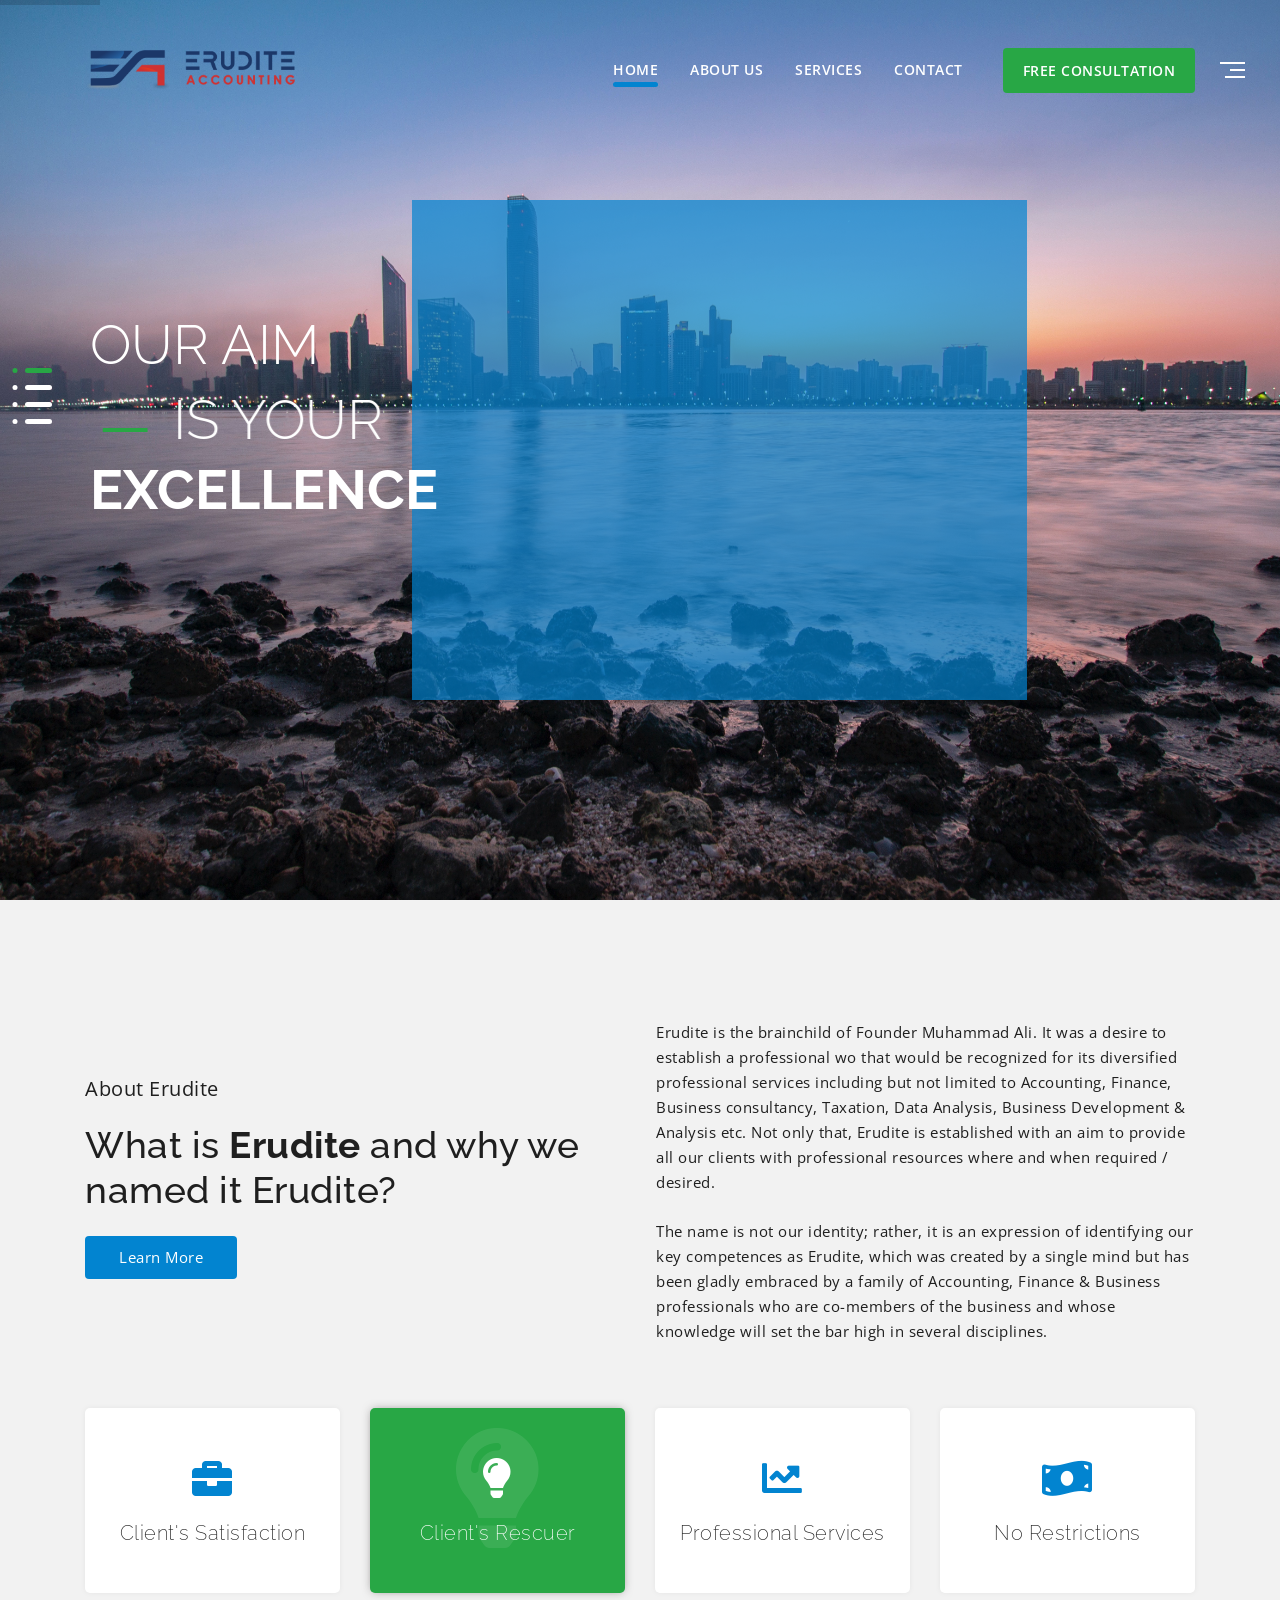
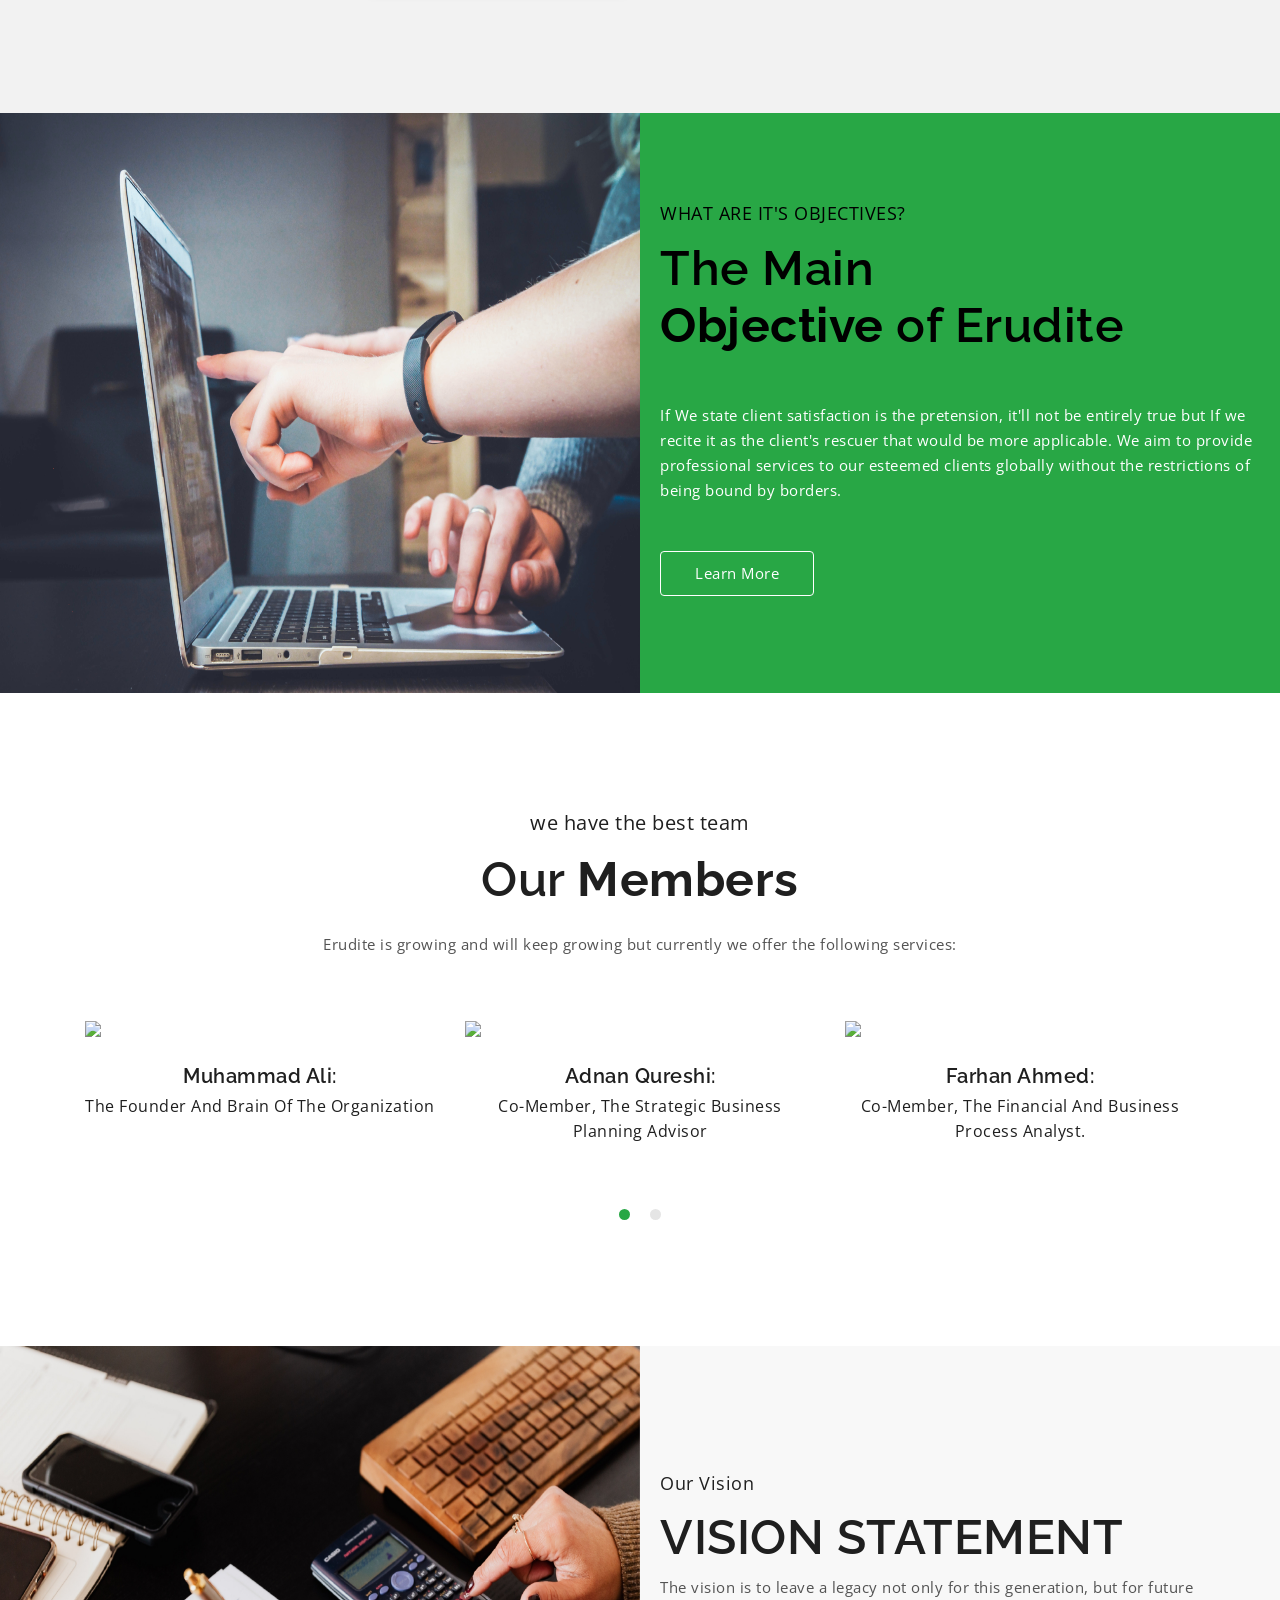
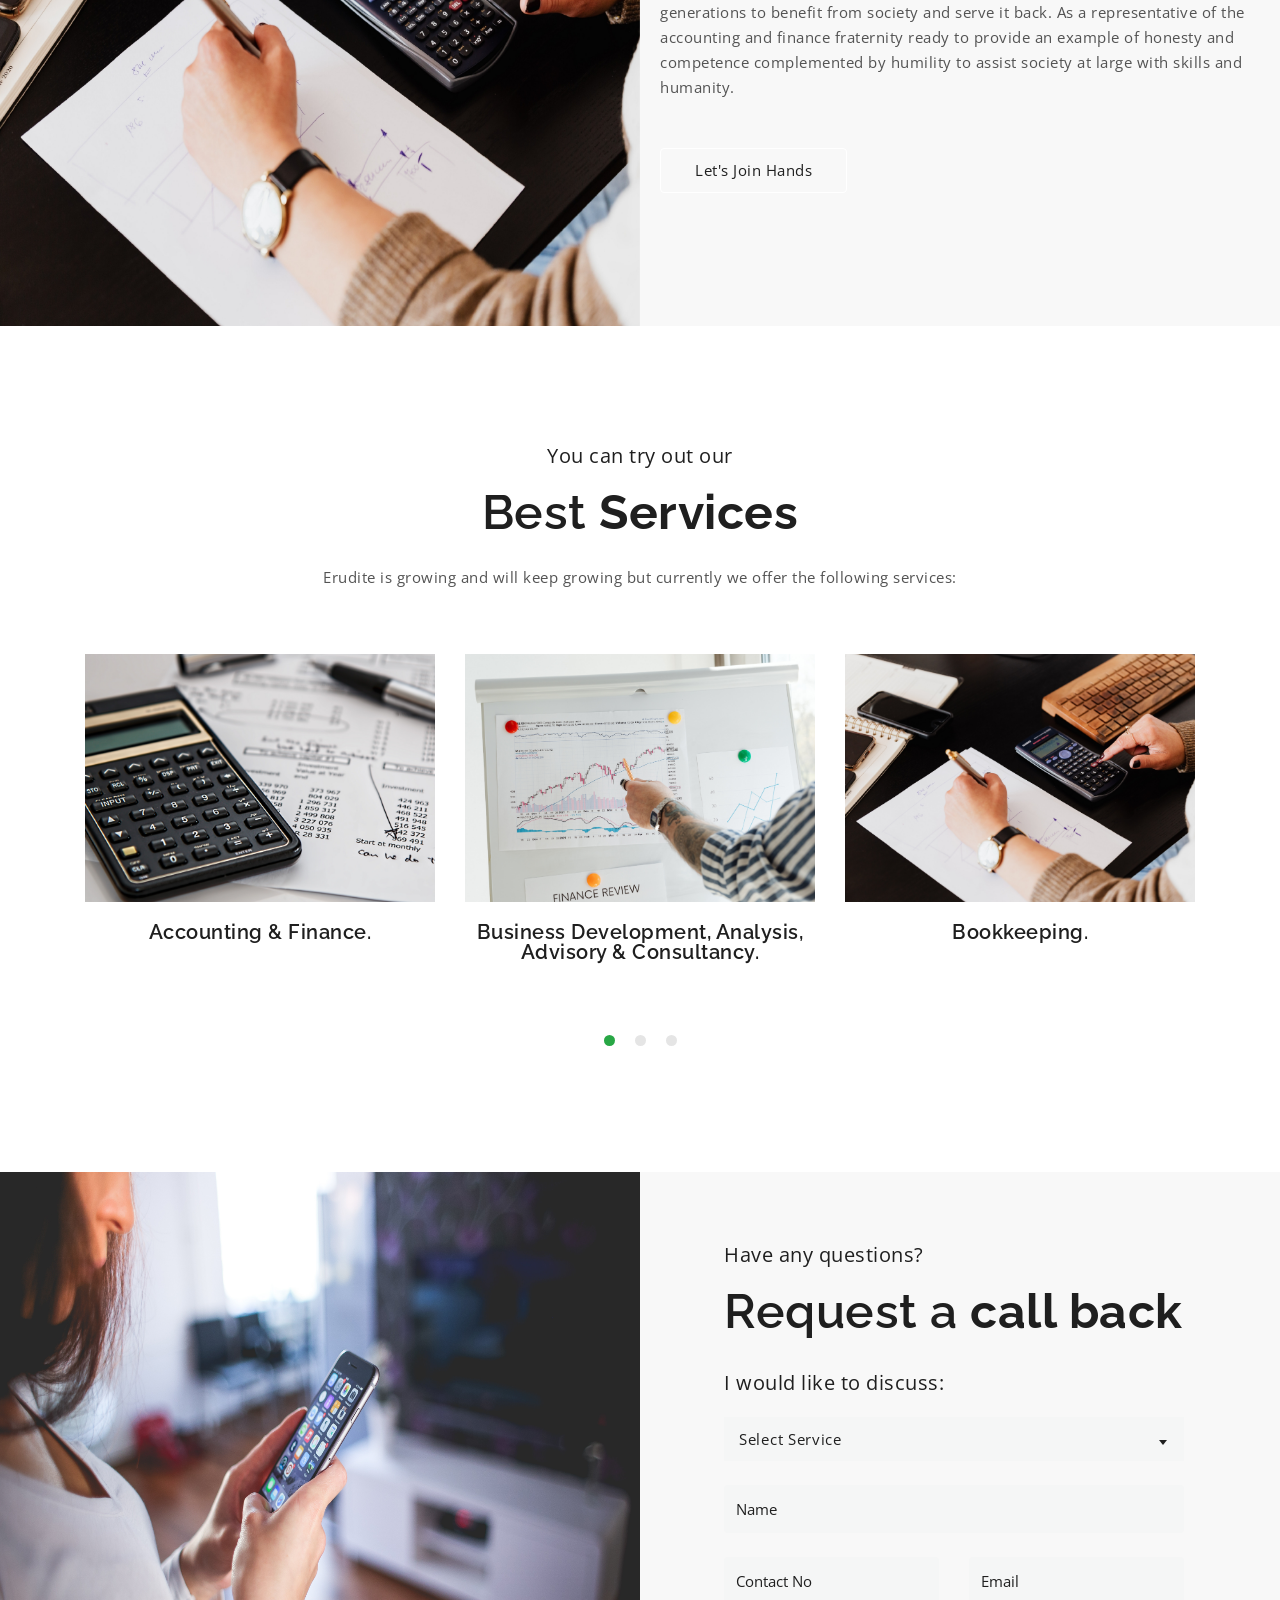
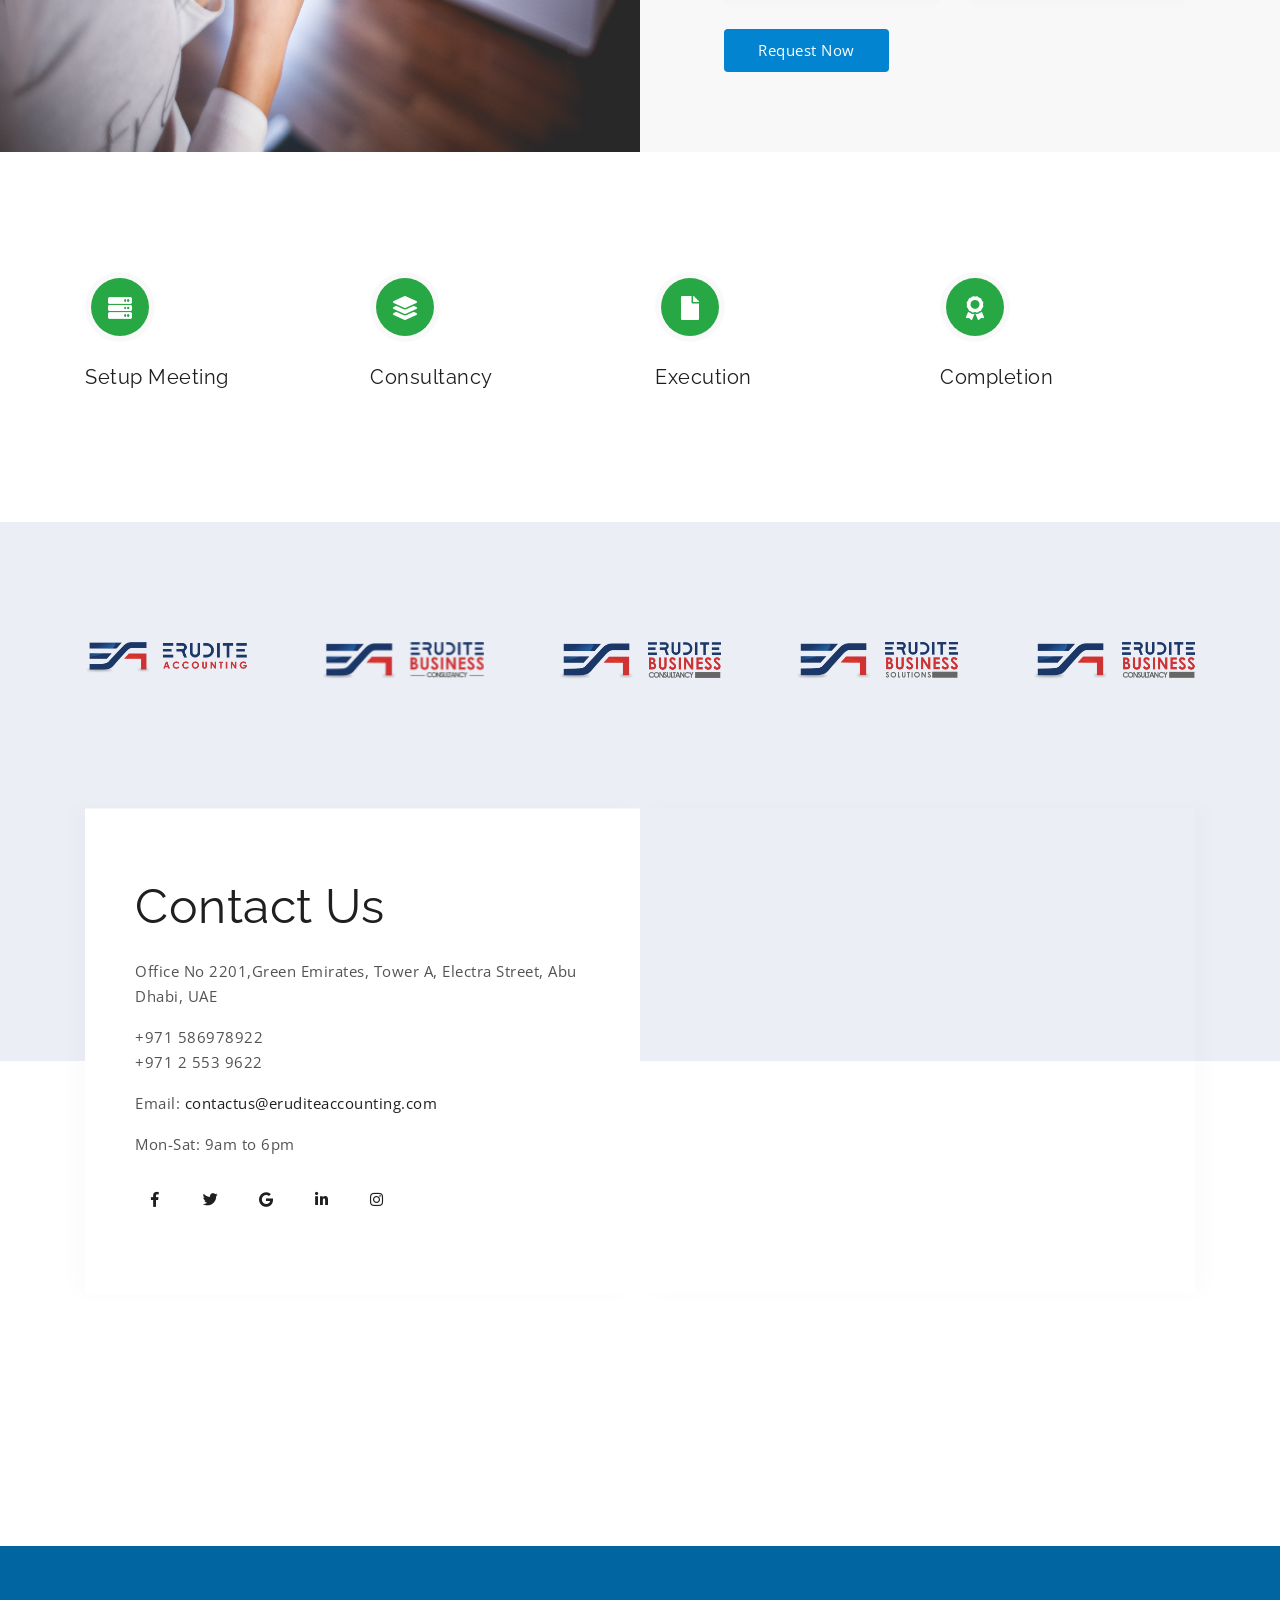
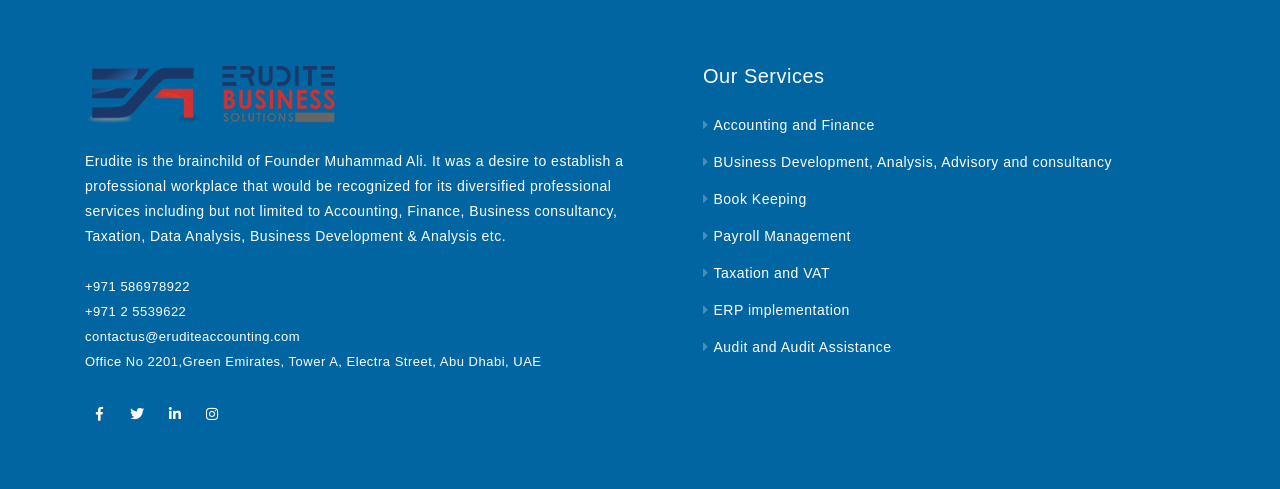
==== commit 154cb75b: "changes" ====
--- a/index.html
+++ b/index.html
@@ -8,7 +8,7 @@
     <!-- keywords -->
     <meta name="keywords" content="creative, modern, clean, bootstrap responsive, html5, css3, portfolio, blog, agency, templates, multipurpose, one page, corporate, start-up, studio, branding, designer, freelancer, carousel, parallax, photography, personal, masonry, grid, faq">
     <!-- Page Title -->
-    <title>index</title>    
+    <title>mellowtechnologies</title>    
     <!-- Favicon -->
     <link rel="icon" href="consulting/img/favicon.ico">
     <!-- Bundle -->
@@ -31,6 +31,11 @@
     <link rel="stylesheet" href="consulting/css/style.css">
     <!-- Custom Style CSS File -->
     <link rel="stylesheet" href="consulting/css/custom.css">
+    <link href="vendor/css/wow.css" rel="stylesheet">
+    <!-- Style Sheet -->
+    <link href="cafe/css/line-awesome.min.css" rel="stylesheet">
+    <link href="cafe/css/style.css" rel="stylesheet">
+    <link href="cafe/css/custom.css" rel="stylesheet">
 </head>
 <body data-spy="scroll" data-target=".navbar-nav" data-offset="90">
 
@@ -53,20 +58,20 @@
 <!-- Loader ends -->
 
 <!-- Header start -->
-<header>
+<header >
     <nav class="navbar navbar-top-default navbar-expand-lg static-nav transparent-bg nav-bottom-line">
         <div class="container">
             <a class="logo" href="javascript:void(0)">
-                <img src="consulting/img/logo.png" alt="logo" title="Logo" class="logo-default">
-                <img src="consulting/img/logo2.png" alt="logo" title="Logo" class="logo-scrolled">
+                <img src="consulting/img/sohail sir logo.png" alt="logo" title="Logo" class="logo-default">
+                <img src="consulting/img/sohail sir logo.png" alt="logo" title="Logo" class="logo-scrolled">
             </a>
             <div class="collapse navbar-collapse d-none d-lg-block">
                 <ul class="nav navbar-nav ml-auto mr-4">
                     <li class="nav-item"> <a href="#home" class="scroll nav-link">home</a></li>
-                    <li class="nav-item"> <a href="about.html" class=" nav-link">about us</a></li>
-                    <li class="nav-item"> <a href="#cases" class="scroll nav-link">services</a></li>
-                    <!-- <li class="nav-item"> <a href="#prices" class="scroll nav-link">prices</a></li> -->
-                    <!-- <li class="nav-item"> <a href="#blog" class="scroll nav-link">blog</a></li> -->
+                    <li class="nav-item"> <a href="about.html" class="nav-link">about us</a></li>
+                    <li class="nav-item"> <a href="services.html" class="nav-link">services</a></li>
+                    <!-- <li class="nav-item"> <a href="#prices" class="scroll nav-link">prices</a></li>
+                    <li class="nav-item"> <a href="#blog" class="scroll nav-link">blog</a></li> -->
                     <li class="nav-item"> <a href="#contact" class="scroll nav-link">contact</a></li>
                 </ul>
             </div>
@@ -86,14 +91,15 @@
     <div class="side-menu">
         <div class="inner-wrapper nav-icon">
             <span class="btn-close" id="btn_sideNavClose"></span>
+            <a href="index.html"><img class="footer_logo" src="consulting/img/sohail sir logo.png" alt=""></a>
             <nav class="side-nav w-100">
                 <div class="navbar-nav">
-                    <a href="#home" class="scroll nav-link">home</a>
-                    <a href="#aboutus" class="scroll nav-link">about us</a>
-                    <a href="#cases" class="scroll nav-link">Services</a>
-                    <!-- <a href="#prices" class="scroll nav-link">prices</a> -->
-                    <!-- <a href="#blog" class="scroll nav-link">blog</a> -->
-                    <a href="#contact" class="scroll nav-link">contact</a>
+                    <a href="#home" class=" nav-link">home</a>
+                    <a href="about.html" class=" nav-link">about us</a>
+                    <a href="services.html" class="nav-link">services</a>
+                    <!-- <a href="#prices" class="scroll nav-link">prices</a>
+                    <a href="#blog" class="scroll nav-link">blog</a> -->
+                    <a href="#`contact" class="scroll nav-link">contact</a>
                     <a class="menu-line"><i class="fa fa-angle-right font-14" aria-hidden="true"></i></a>
                 </div>
             </nav>
@@ -104,7 +110,7 @@
                     <li class="side-menu-icons"><a href="javascript:void(0)"><i class="fab fa-instagram color-white"></i> </a> </li>
                     <li class="side-menu-icons"><a href="javascript:void(0)"><i class="fab fa-twitter color-white"></i> </a> </li>
                 </ul>
-                <p class="text-white">&copy; 2020 MegaOne. Made With Love by Themesindustry</p>
+                <!-- <p class="text-white">&copy; 2020 Erudite. Made With Love by Themesindustry</p> -->
             </div>
         </div>
     </div>
@@ -123,7 +129,7 @@
                 <!-- SLIDE 1 -->
                 <li data-index="rs-01" data-transition="fade" data-slotamount="default" data-easein="Power3.easeInOut" data-easeout="Power3.easeInOut" data-masterspeed="2000" data-fsmasterspeed="1500" data-param1="">
                     <!-- MAIN IMAGE -->
-                    <img src="consulting/img/banner1.jpg" alt="" data-bgposition="center center" data-bgfit="cover" data-bgrepeat="no-repeat" class="rev-slidebg" data-bgparallax="0" data-no-retina>
+                    <img src="consulting/img/bg/1.jpeg" alt="" data-bgposition="center center" data-bgfit="cover" data-bgrepeat="no-repeat" class="rev-slidebg" data-bgparallax="0" data-no-retina>
                     <!-- LAYER NR. 1 -->
                     <div class="tp-caption tp-resizeme rs-parallaxlevel-8 bg-blue blue-box"
                          data-x="['center','center','center','center']" data-hoffset="['80','80','0','0']"
@@ -152,7 +158,7 @@
                          data-textalign="['left','left','center','center']"
                          data-frames='[{"delay":0,"speed":2000,"frame":"0","from":"z:0;rX:0;rY:0;rZ:0;sX:0.9;sY:0.9;skX:0;skY:0;opacity:0;","to":"o:1;","ease":"Power3.easeInOut"},{"delay":"wait","speed":300,"frame":"999","to":"auto:auto;","ease":"Power3.easeInOut"}]'
                          data-start="1000" data-splitin="none" data-splitout="none"
-                         style="z-index:1; font-weight: 300; color: #ffffff;font-family: 'Raleway', sans-serif;text-transform:capitalize">make plan
+                         style="z-index:1; font-weight: 300; color: #ffffff;font-family: 'Raleway', sans-serif;text-transform:capitalize">OUR AIM
                     </div>
                     <div class="tp-caption tp-resizeme bg-green"
                          data-x="['left','left','center','center']" data-hoffset="['75','75','5000','5000']"
@@ -185,7 +191,7 @@
                          data-textalign="['left','left','center','center']"
                          data-frames='[{"delay":1000,"speed":1500,"frame":"0","from":"x:-50px;opacity:0;","to":"o:1;","ease":"Power3.easeInOut"},{"delay":"wait","speed":300,"frame":"999","to":"auto:auto;","ease":"Power3.easeInOut"}]'
                          data-start="1500" data-splitin="none" data-splitout="none"
-                         style="z-index:1; font-weight: 300; line-height: 60px; color: #ffffff;font-family: 'Raleway', sans-serif;text-transform:capitalize">get website
+                         style="z-index:1; font-weight: 300; line-height: 60px; color: #ffffff;font-family: 'Raleway', sans-serif;text-transform:capitalize">IS YOUR
 
                         <div class="rs-looped rs-slideloop d-none d-md-block" data-speed="5" data-xs="-10" data-xe="10" data-ys="0" data-ye="0" data-origin="50% 50%"> </div>
                     </div>
@@ -199,7 +205,7 @@
                          data-textalign="['left','left','center','center']"
                          data-frames='[{"delay":1500,"speed":1500,"frame":"0","from":"x:[100%];opacity:1;","mask":"x:[-100%];y:0;s:inherit;e:inherit;","to":"o:1;","ease":"Power4.easeInOut"},{"delay":"wait","speed":300,"frame":"999","to":"x:[100%];opacity:1;","mask":"x:[-100%];y:0;s:inherit;e:inherit;","ease":"Power4.easeInOut"}]'
                          data-start="2000" data-splitin="none" data-splitout="none"
-                         style="z-index:1; font-weight: 500; line-height: 60px; color: #ffffff;font-family: 'Raleway', sans-serif;text-transform:capitalize">business
+                         style="z-index:1; font-weight: 500; line-height: 60px; color: #ffffff;font-family: 'Raleway', sans-serif;text-transform:capitalize"><b>EXCELLENCE</b>
                     </div>
                     <!-- LAYER NR. 5 -->
                     <div class="tp-caption"
@@ -212,20 +218,20 @@
                          data-transform_in="y:[100%];z:0;rX:0deg;rY:0;rZ:0;sX:1;sY:1;skX:0;skY:0;opacity:0;s:2000;e:Power4.easeInOut;"
                          data-transform_out="s:20;e:Power4.easeInOut;s:20;e:Power4.easeInOut;"
                          data-start="1200" data-splitin="none" data-splitout="none">
-                         <div class="slide-action play d-flex align-items-center">
+                         <!-- <div class="slide-action play d-flex align-items-center">
                             <a class="color-white" data-fancybox href="https://www.youtube.com/watch?v=nrJtHemSPW4">
                                 <span><i class="fa fa-play"></i></span></a>
                              <h5 class="pl-2 pl-md-3 text-capitalize font-weight-normal font-primary color-white"> Play Video</h5>
-                        </div>
+                        </div> -->
 
                     </div>
                 </li>
                 <!-- SLIDE 2 -->
                 <li data-index="rs-02" data-transition="fade" data-slotamount="default" data-easein="Power3.easeInOut" data-easeout="Power3.easeInOut" data-masterspeed="2000" data-fsmasterspeed="1500" data-param1="">
                     <!-- MAIN IMAGE -->
-                    <img src="consulting/video/thumb.jpg" alt="" data-bgposition="center center" data-bgfit="cover" data-bgrepeat="no-repeat" class="rev-slidebg" data-bgparallax="7" data-no-retina>
+                    <img src="consulting/img/bg/2.jpeg" alt="" data-bgposition="center center" data-bgfit="cover" data-bgrepeat="no-repeat" class="rev-slidebg" data-bgparallax="7" data-no-retina>
                     <div class="bg-overlay bg-black opacity-7"></div>
-                    <div class="rs-background-video-layer"
+                    <!-- <div class="rs-background-video-layer"
                          data-forcerewind="on"
                          data-volume="mute"
                          data-videowidth="100%"
@@ -237,7 +243,7 @@
                          data-forceCover="1"
                          data-aspectratio="16:9"
                          data-autoplay="true"
-                         data-autoplayonlyfirsttime="false"></div>
+                         data-autoplayonlyfirsttime="false"></div> -->
 
                     <!--If you need youtube video-->
                     <!--<div class="rs-background-video-layer"
@@ -248,7 +254,7 @@
                     data-autoplay="true"
                     data-autoplayonlyfirsttime="true"
                     data-videoloop="loopandnoslidestop"
-                    data-videoattributes="version=3&enablejsapi=1&html5=1&hd=1&autoplay=1&wmode=opaque&showinfo=0&rel=0&
+                    data-videoattributes="version=3&enablejsapi=1&html5=1&hd=1&autoplay=1&wmode=opaque&showinfo=0&rel=0&            
                     origin=http://server.local"></div>-->
 
                     <div class="tp-caption tp-resizeme"
@@ -261,7 +267,7 @@
 
                          data-transform_idle="o:1;" data-transform_in="x:-50px;opacity:0;s:2000;e:Power3.easeOut;" data-transform_out="s:300;e:Power3.easeInOut;s:300;e:Power3.easeInOut;"
                          data-start="1000" data-splitin="none" data-splitout="none"
-                         style="z-index:1; font-weight: 300; color: #ffffff;font-family: 'Raleway', sans-serif;text-transform:capitalize">we provide
+                         style="z-index:1; font-weight: 300; color: #ffffff;font-family: 'Raleway', sans-serif;text-transform:capitalize">the provision 
                     </div>
                     <div class="tp-caption tp-resizeme"
                          data-x="['center','center','center','center']" data-hoffset="['0','0','0','0']"
@@ -272,7 +278,7 @@
                          data-textalign="['center','center','center','center']"
                          data-transform_idle="o:1;" data-transform_in="z:0;rX:0;rY:0;rZ:0;sX:0.9;sY:0.9;skX:0;skY:0;opacity:0;s:1500;e:Power3.easeInOut;" data-transform_out="y:[100%];s:300;e:Power2.easeInOut;s:300;e:Power2.easeInOut;" data-mask_out="x:inherit;y:inherit;s:inherit;e:inherit;"
                          data-start="1200" data-splitin="none" data-splitout="none"
-                         style="z-index:2; font-weight: 500; color: #ffffff;font-family: 'Raleway', sans-serif;text-transform:capitalize">most beneficial
+                         style="z-index:2; font-weight: 500; color: #ffffff;font-family: 'Raleway', sans-serif;text-transform:capitalize"> of professional 
                     </div>
                     <div class="tp-caption tp-resizeme"
                          data-x="['center','center','center','center']" data-hoffset="['0','0','0','0']"
@@ -299,7 +305,7 @@
                          data-transform_out="s:300;e:Power3.easeInOut;s:300;e:Power3.easeInOut;"
                          data-mask_in="x:0px;y:0px;s:inherit;e:inherit;"
                          data-start="1500" data-splitin="none" data-splitout="none"
-                         style="z-index:4; font-weight: 200; color: #ffffff; line-height:30px; font-family: 'Raleway', sans-serif;text-transform:capitalize">we are amazing consulting provider agency.
+                         style="z-index:4; font-weight: 200; color: #ffffff; line-height:30px; font-family: 'Raleway', sans-serif;text-transform:capitalize">We aim to make our customers a part of a big happy family!
                     </div>
                     <div class="tp-caption tp-resizeme"
                          data-x="['center','center','center','center']"
@@ -316,7 +322,7 @@
                 <!-- SLIDE 3 -->
                 <li data-index="rs-03" data-transition="fade" data-slotamount="default" data-easein="Power3.easeInOut" data-easeout="Power3.easeInOut" data-masterspeed="2000" data-fsmasterspeed="1500" data-param1="">
                     <!-- MAIN IMAGE -->
-                    <img src="consulting/img/banner3.jpg" alt="" data-bgposition="center center" data-bgfit="cover" data-bgrepeat="no-repeat" class="rev-slidebg" data-bgparallax="0" data-no-retina>
+                    <img src="consulting/img/bg/3.jpeg" alt="" data-bgposition="center center" data-bgfit="cover" data-bgrepeat="no-repeat" class="rev-slidebg" data-bgparallax="0" data-no-retina>
                     <div class="bg-overlay bg-black opacity-7"></div>
                     <!-- LAYER NR. 1 -->
                     <div class="tp-caption tp-resizeme rs-parallaxlevel-8 bg-green blue-box"
@@ -336,7 +342,7 @@
                          style="z-index: 0;">
 
                     </div>
-                    <!-- LAYER NR. 2 -->
+                    <!-- LAYER NR. 2 We aim to make our customers a part of a big happy family!-->
                     <div class="tp-caption tp-resizeme"
                          data-x="['right','right','center','center']" data-hoffset="['70','70','0','0']"
                          data-y="['middle','middle','middle','middle']" data-voffset="['-105','-105','-105','-90']"
@@ -346,7 +352,7 @@
                          data-textalign="['right','right','center','center']"
                          data-frames='[{"delay":0,"speed":2000,"frame":"0","from":"z:0;rX:0;rY:0;rZ:0;sX:0.9;sY:0.9;skX:0;skY:0;opacity:0;","to":"o:1;","ease":"Power3.easeInOut"},{"delay":"wait","speed":300,"frame":"999","to":"auto:auto;","ease":"Power3.easeInOut"}]'
                          data-start="1000" data-splitin="none" data-splitout="none"
-                         style="z-index:1; font-weight: 300; color: #ffffff;font-family: 'Raleway', sans-serif;text-transform:capitalize">get business
+                         style="z-index:1; font-weight: 300; color: #ffffff;font-family: 'Raleway', sans-serif;text-transform:capitalize">vision is to
                     </div>
                     <div class="tp-caption tp-resizeme bg-blue"
                          data-x="['right','right','center','center']" data-hoffset="['300','300','5000','5000']"
@@ -379,7 +385,7 @@
                          data-textalign="['right','right','center','center']"
                          data-frames='[{"delay":1000,"speed":1500,"frame":"0","from":"x:50px;opacity:0;","to":"o:1;","ease":"Power3.easeInOut"},{"delay":"wait","speed":300,"frame":"999","to":"auto:auto;","ease":"Power3.easeInOut"}]'
                          data-start="1500" data-splitin="none" data-splitout="none"
-                         style="z-index:1; font-weight: 300; line-height: 60px; color: #ffffff;font-family: 'Raleway', sans-serif;text-transform:capitalize">solution
+                         style="z-index:1; font-weight: 300; line-height: 60px; color: #ffffff;font-family: 'Raleway', sans-serif;text-transform:capitalize">leave a 
 
                         <div class="rs-looped rs-slideloop d-none d-md-block" data-speed="5" data-xs="-10" data-xe="10" data-ys="0" data-ye="0" data-origin="50% 50%"> </div>
                     </div>
@@ -393,7 +399,7 @@
                          data-textalign="['right','right','center','center']"
                          data-frames='[{"delay":1500,"speed":1500,"frame":"0","from":"x:[100%];opacity:1;","mask":"x:[-100%];y:0;s:inherit;e:inherit;","to":"o:1;","ease":"Power4.easeInOut"},{"delay":"wait","speed":300,"frame":"999","to":"x:[100%];opacity:1;","mask":"x:[-100%];y:0;s:inherit;e:inherit;","ease":"Power4.easeInOut"}]'
                          data-start="2000" data-splitin="none" data-splitout="none"
-                         style="z-index:1; font-weight: 500; line-height: 65px; color: #ffffff;font-family: 'Raleway', sans-serif;text-transform:capitalize">with megaone
+                         style="z-index:1; font-weight: 500; line-height: 65px; color: #ffffff;font-family: 'Raleway', sans-serif;text-transform:capitalize">legacy
                     </div>
                     <!-- LAYER NR. 5 -->
                     <div class="tp-caption tp-resizeme"
@@ -413,7 +419,7 @@
                 <!-- SLIDE 4 -->
                 <li data-index="rs-04" data-transition="fade" data-slotamount="default" data-easein="Power3.easeInOut" data-easeout="Power3.easeInOut" data-masterspeed="2000" data-fsmasterspeed="1500" data-param1="">
                     <!-- MAIN IMAGE -->
-                    <img src="consulting/img/banner2.jpg" alt="" data-bgposition="center center" data-bgfit="cover" data-bgrepeat="no-repeat" class="rev-slidebg" data-bgparallax="0" data-no-retina>
+                    <img src="consulting/img/bg/4.jpeg" alt="" data-bgposition="center center" data-bgfit="cover" data-bgrepeat="no-repeat" class="rev-slidebg" data-bgparallax="0" data-no-retina>
                     <div class="bg-overlay bg-black opacity-7"></div>
                     <!-- LAYER NR. 2 -->
                     <div class="tp-caption tp-resizeme"
@@ -425,7 +431,7 @@
                          data-textalign="['center','center','center','center']"
                          data-frames='[{"delay":0,"speed":2000,"frame":"0","from":"z:0;rX:0;rY:0;rZ:0;sX:0.9;sY:0.9;skX:0;skY:0;opacity:0;","to":"o:1;","ease":"Power3.easeInOut"},{"delay":"wait","speed":300,"frame":"999","to":"auto:auto;","ease":"Power3.easeInOut"}]'
                          data-start="1000" data-splitin="none" data-splitout="none"
-                         style="z-index:1; font-weight: 300; color: #ffffff;font-family: 'Raleway', sans-serif;text-transform:capitalize">Next Level
+                         style="z-index:1; font-weight: 300; color: #ffffff;font-family: 'Raleway', sans-serif;text-transform:capitalize">an example of 
                     </div>
                     <!-- LAYER NR. 3 -->
                     <div class="tp-caption tp-resizeme"
@@ -437,7 +443,7 @@
                          data-textalign="['center','center','center','center']"
                          data-frames='[{"delay":1000,"speed":1500,"frame":"0","from":"x:50px;opacity:0;","to":"o:1;","ease":"Power3.easeInOut"},{"delay":"wait","speed":300,"frame":"999","to":"auto:auto;","ease":"Power3.easeInOut"}]'
                          data-start="1500" data-splitin="none" data-splitout="none"
-                         style="z-index:1; font-weight: 500; line-height: 60px; color: #ffffff;font-family: 'Raleway', sans-serif;text-transform:capitalize">Consulting Corporation
+                         style="z-index:1; font-weight: 500; line-height: 60px; color: #ffffff;font-family: 'Raleway', sans-serif;text-transform:capitalize">honesty &amp; competence
                     </div>
                     <!-- LAYER NR. 4 -->
                     <div class="tp-caption tp-resizeme"
@@ -449,7 +455,7 @@
                          data-textalign="['center','center','center','center']"
                          data-frames='[{"delay":1500,"speed":1500,"frame":"0","from":"x:[100%];opacity:1;","mask":"x:[-100%];y:0;s:inherit;e:inherit;","to":"o:1;","ease":"Power4.easeInOut"},{"delay":"wait","speed":300,"frame":"999","to":"x:[100%];opacity:1;","mask":"x:[-100%];y:0;s:inherit;e:inherit;","ease":"Power4.easeInOut"}]'
                          data-start="2000" data-splitin="none" data-splitout="none"
-                         style="z-index:1; font-weight: 300; line-height: 60px; color: #ffffff;font-family: 'Raleway', sans-serif;text-transform:capitalize">strategic models
+                         style="z-index:1; font-weight: 300; line-height: 60px; color: #ffffff;font-family: 'Raleway', sans-serif;text-transform:capitalize">with skills &amp; humanity.
                     </div>
                     <!-- LAYER NR. 5 -->
                     <div class="tp-caption tp-resizeme"
@@ -463,7 +469,8 @@
                          data-transform_in="y:[100%];z:0;rX:0deg;rY:0;rZ:0;sX:1;sY:1;skX:0;skY:0;opacity:0;s:2000;e:Power4.easeInOut;"
                          data-transform_out="s:20;e:Power4.easeInOut;s:20;e:Power4.easeInOut;"
                          data-start="800" data-splitin="none" data-splitout="none"
-                         style="z-index:4; font-weight: 200; line-height: 60px; color: #ffffff;font-family: 'Raleway', sans-serif;text-transform:capitalize">we are exclusive solution agency.
+                         style="z-index:4; font-weight: 200; line-height: 60px; color: #ffffff;font-family: 'Raleway', sans-serif;text-transform:capitalize">humility to assist society at
+                         large.
                     </div>
                     <!-- LAYER NR. 6 -->
                     <div class="tp-caption tp-resizeme"
@@ -491,14 +498,14 @@
             <div class="container">
                 <div class="main-title style-two d-flex justify-content-md-around align-items-center flex-column flex-md-row text-center text-md-left wow fadeIn" data-wow-delay="300ms">
                     <div class="mb-4 mb-md-0">
-                        <h5> About company </h5>
-                        <h2> Welcome to intro paragraph for some more info about the megaone company. </h2>
+                        <h5> About Erudite </h5>
+                        <h2>What is <b>Erudite</b> and why we named it Erudite?</h2>
 
                         <a href="javascript:void(0)" class="btn-setting btn-scale btn-blue text-white">learn more</a>
                     </div>
                     <div class="ml-md-4 pl-md-2">
-                        <p class="mb-4">Lorem ipsum dolor sit amet, consectetur adipiscing elit. In sodales lobortis vehicula. Aliquam sodales turpis a neque sagittis, condimentum imperdiet risus luctus. Praesent cursus non risus in tempor. Phasellus eu purus sed arcu posuere consequat euismod ac augue. Morbi venenatis dictum consequat. Phasellus eu purus sed arcu posuere consequat euismod ac augue. Morbi venenatis dictum consequat.</p>
-                        <p>Morbi venenatis dictum consequat. Phasellus eu purus sed arcu posuere consequat euismod ac augue. Morbi venenatis dictum consequat.</p>
+                        <p class="mb-4">Erudite is the brainchild of Founder Muhammad Ali. It was a desire to establish a professional wo that would be recognized for its diversified professional services including but not limited to Accounting, Finance, Business consultancy, Taxation, Data Analysis, Business Development &amp; Analysis etc. Not only that, Erudite is established with an aim to provide all our clients with professional resources where and when required / desired.</p>
+                        <p>The name is not our identity; rather, it is an expression of identifying our key competences as Erudite, which was created by a single mind but has been gladly embraced by a family of Accounting, Finance &amp; Business professionals who are co-members of the business and whose knowledge will set the bar high in several disciplines.</p>
                     </div>
                 </div>
             </div>
@@ -511,7 +518,7 @@
                     <div class="about-main-icon pb-4">
                     <i class="fa fa-briefcase" aria-hidden="true"></i>
                     </div>
-                    <h5 class="mb-0">Our Consultants</h5>
+                    <h5 class="mb-0">Client's  Satisfaction</h5>
                 </div>
             </div>
             <div class="col-md-3 col-sm-12 mb-xs-2rem">
@@ -520,7 +527,7 @@
                     <div class="about-main-icon pb-4">
                     <i class="fa fa-lightbulb" aria-hidden="true"></i>
                     </div>
-                    <h5 class="mb-0">Great Ideas</h5>
+                    <h5 class="mb-0">Client's Rescuer</h5>
                 </div>
             </div>
             <div class="col-md-3 col-sm-12 mb-xs-2rem">
@@ -529,7 +536,7 @@
                     <div class="about-main-icon pb-4">
                     <i class="fa fa-chart-line" aria-hidden="true"></i>
                     </div>
-                    <h5 class="mb-0">Market Trends</h5>
+                    <h5 class="mb-0">Professional Services</h5>
                 </div>
             </div>
             <div class="col-md-3 col-sm-12">
@@ -538,7 +545,7 @@
                     <div class="about-main-icon pb-4">
                     <i class="fa fa-money-bill-wave" aria-hidden="true"></i>
                     </div>
-                    <h5 class="mb-0">Earn Profits</h5>
+                    <h5 class="mb-0">No Restrictions</h5>
                 </div>
             </div>
         </div>
@@ -547,239 +554,6 @@
 <!-- About ends -->
 
 <!-- Stats start -->
-<section class="half-section p-0 bg-change bg-blue">
-    <h2 class="d-none">heading</h2>
-    <div class="container-fluid">
-        <div class="row align-items-center">
-            <div class="col-lg-6 col-md-12 p-0 order-lg-2">
-                <div class="hover-effect">
-                    <img alt="stats" src="consulting/img/split-stats.jpg" class="about-img">
-                </div>
-            </div>
-
-            <div class="col-lg-6 col-md-12 p-lg-0">
-                <div class="split-container-setting stats style-three">
-                    <div class="main-title mb-5 text-lg-left wow fadeIn" data-wow-delay="300ms">
-                        <h5 class="font-18"> Check Our Skills </h5>
-                        <h2> We can <b>make</b> better <b>things</b> for you </h2>
-                    </div>
-                    <ul class="text-left">
-                        <li class="custom-progress">
-                            <h6 class="font-18 mb-0 text-capitalize">business consulting <span class="float-right"><b class="font-secondary font-weight-500 numscroller">85</b>%</span></h6>
-
-                            <div class="progress">
-                                <div class="progress-bar bg-white" role="progressbar" aria-valuenow="85" aria-valuemin="0" aria-valuemax="100">
-                                </div>
-                            </div>
-                        </li>
-                        <li class="custom-progress">
-                            <h6 class="font-18 mb-0 text-capitalize">financial advicing<span class="float-right"><b class="font-secondary font-weight-500 numscroller">65</b>%</span></h6>
-
-                            <div class="progress">
-                                <div class="progress-bar progress-bar-striped bg-white" role="progressbar" aria-valuenow="65" aria-valuemin="0" aria-valuemax="100">
-                                </div>
-                            </div>
-                        </li>
-                        <li class="custom-progress">
-                            <h6 class="font-18 mb-0 text-capitalize">brand consulting<span class="float-right"><b class="font-secondary font-weight-500 numscroller">70</b>%</span></h6>
-
-                            <div class="progress">
-                                <div class="progress-bar progress-bar-striped bg-white" role="progressbar" aria-valuenow="70" aria-valuemin="0" aria-valuemax="100">
-                                </div>
-                            </div>
-                        </li>
-                        <li class="custom-progress mb-0">
-                            <h6 class="font-18 mb-0 text-capitalize">strategic consulting <span class="float-right"><b class="font-secondary font-weight-500 numscroller">95</b>%</span></h6>
-
-                            <div class="progress">
-                                <div class="progress-bar progress-bar-striped bg-white" role="progressbar" aria-valuenow="95" aria-valuemin="0" aria-valuemax="100">
-                                </div>
-                            </div>
-                        </li>
-                    </ul>
-                </div>
-            </div>
-        </div>
-    </div>
-</section>
-<!-- Stats ends -->
-
-<!-- Team start -->
-<section>
-    <div class="container">
-        <div class="row">
-            <div class="col-md-12">
-                <div class="main-title wow fadeIn" data-wow-delay="300ms">
-                    <h5> You can try out our </h5>
-                    <h2> best <b>consultants</b> team </h2>
-                    <p>Lorem ipsum dolor sit amet, consectetur adipiscing elit. In sodales lobortis vehicula. Aliquam sodales turpis a neque sagittis, condimentum imperdiet risus luctus. Praesent cursus non risus in tempor.</p>
-                </div>
-            </div>
-        </div>
-        <div class="row">
-            <div class="col-sm-12">
-                <div class="team-classic owl-team owl-carousel text-center wow fadeInUp">
-                    <div class="item">
-                        <div class="team-data-img wow fadeIn" data-wow-delay="350ms">
-                            <div class="image">
-                                <img src="consulting/img/team1.jpg" alt="team" class="img-responsive" data-no-retina>
-                                <div class="team-overlay center-block">
-                                    <ul class="social_icon d-flex justify-content-center noborder">
-                                        <li><a class="facebook" href="javascript:void(0)"><i class="fab fa-facebook-f"></i> </a> </li>
-                                        <li><a class="twitter" href="javascript:void(0)"><i class="fab fa-twitter"></i> </a> </li>
-                                        <li><a class="google" href="javascript:void(0)"><i class="fab fa-google"></i> </a> </li>
-                                        <li><a class="insta" href="javascript:void(0)"><i class="fab fa-instagram"></i> </a> </li>
-                                    </ul>
-                                </div>
-                            </div>
-                            <div class="team-classic-content">
-                                <h5 class="color-black font-weight-600 mb-2 text-capitalize">Mark Wooderberg</h5>
-                                <p class="color-black font-weight-normal font-16 text-capitalize">General manager</p>
-                            </div>
-                        </div>
-                    </div>
-                    <div class="item">
-                        <div class="team-data-img wow fadeIn" data-wow-delay="350ms">
-                            <div class="image">
-                                <img src="consulting/img/team2.jpg" alt="team" class="img-responsive" data-no-retina>
-                                <div class="team-overlay center-block">
-                                    <ul class="social_icon d-flex justify-content-center noborder">
-                                        <li><a class="facebook" href="javascript:void(0)"><i class="fab fa-facebook-f"></i> </a> </li>
-                                        <li><a class="twitter" href="javascript:void(0)"><i class="fab fa-twitter"></i> </a> </li>
-                                        <li><a class="google" href="javascript:void(0)"><i class="fab fa-google"></i> </a> </li>
-                                        <li><a class="insta" href="javascript:void(0)"><i class="fab fa-instagram"></i> </a> </li>
-                                    </ul>
-                                </div>
-                            </div>
-                            <div class="team-classic-content">
-                                <h5 class="color-black font-weight-600 mb-2 text-capitalize">Janey Woods</h5>
-                                <p class="color-black font-weight-normal font-16 text-capitalize">Executive Vice President</p>
-                            </div>
-                        </div>
-                    </div>
-                    <div class="item">
-                        <div class="team-data-img wow fadeIn" data-wow-delay="350ms">
-                            <div class="image">
-                                <img src="consulting/img/team3.jpg" alt="team" class="img-responsive" data-no-retina>
-                                <div class="team-overlay center-block">
-                                    <ul class="social_icon d-flex justify-content-center noborder">
-                                        <li><a class="facebook" href="javascript:void(0)"><i class="fab fa-facebook-f"></i> </a> </li>
-                                        <li><a class="twitter" href="javascript:void(0)"><i class="fab fa-twitter"></i> </a> </li>
-                                        <li><a class="google" href="javascript:void(0)"><i class="fab fa-google"></i> </a> </li>
-                                        <li><a class="insta" href="javascript:void(0)"><i class="fab fa-instagram"></i> </a> </li>
-                                    </ul>
-                                </div>
-                            </div>
-                            <div class="team-classic-content">
-                                <h5 class="color-black font-weight-600 mb-2 text-capitalize">Chris Anderson</h5>
-                                <p class="color-black font-weight-normal font-16 text-capitalize">Marketing Head</p>
-                            </div>
-                        </div>
-                    </div>
-                    <div class="item">
-                        <div class="team-data-img wow fadeIn" data-wow-delay="350ms">
-                            <div class="image">
-                                <img src="consulting/img/team1.jpg" alt="team" class="img-responsive" data-no-retina>
-                                <div class="team-overlay center-block">
-                                    <ul class="social_icon d-flex justify-content-center noborder">
-                                        <li><a class="facebook" href="javascript:void(0)"><i class="fab fa-facebook-f"></i> </a> </li>
-                                        <li><a class="twitter" href="javascript:void(0)"><i class="fab fa-twitter"></i> </a> </li>
-                                        <li><a class="google" href="javascript:void(0)"><i class="fab fa-google"></i> </a> </li>
-                                        <li><a class="insta" href="javascript:void(0)"><i class="fab fa-instagram"></i> </a> </li>
-                                    </ul>
-                                </div>
-                            </div>
-                            <div class="team-classic-content">
-                                <h5 class="color-black font-weight-600 mb-2 text-capitalize">Mark Wooderberg</h5>
-                                <p class="color-black font-weight-normal font-16 text-capitalize">General manager</p>
-                            </div>
-                        </div>
-                    </div>
-
-                    <div class="item">
-                        <div class="team-data-img wow fadeIn" data-wow-delay="350ms">
-                            <div class="image">
-                                <img src="consulting/img/team2.jpg" alt="team" class="img-responsive" data-no-retina>
-                                <div class="team-overlay center-block">
-                                    <ul class="social_icon d-flex justify-content-center noborder">
-                                        <li><a class="facebook" href="javascript:void(0)"><i class="fab fa-facebook-f"></i> </a> </li>
-                                        <li><a class="twitter" href="javascript:void(0)"><i class="fab fa-twitter"></i> </a> </li>
-                                        <li><a class="google" href="javascript:void(0)"><i class="fab fa-google"></i> </a> </li>
-                                        <li><a class="insta" href="javascript:void(0)"><i class="fab fa-instagram"></i> </a> </li>
-                                    </ul>
-                                </div>
-                            </div>
-                            <div class="team-classic-content">
-                                <h5 class="color-black font-weight-600 mb-2 text-capitalize">Janey Woods</h5>
-                                <p class="color-black font-weight-normal font-16 text-capitalize">Executive Vice President</p>
-                            </div>
-                        </div>
-                    </div>
-                    <div class="item">
-                        <div class="team-data-img wow fadeIn" data-wow-delay="350ms">
-                            <div class="image">
-                                <img src="consulting/img/team3.jpg" alt="team" class="img-responsive" data-no-retina>
-                                <div class="team-overlay center-block">
-                                    <ul class="social_icon d-flex justify-content-center noborder">
-                                        <li><a class="facebook" href="javascript:void(0)"><i class="fab fa-facebook-f"></i> </a> </li>
-                                        <li><a class="twitter" href="javascript:void(0)"><i class="fab fa-twitter"></i> </a> </li>
-                                        <li><a class="google" href="javascript:void(0)"><i class="fab fa-google"></i> </a> </li>
-                                        <li><a class="insta" href="javascript:void(0)"><i class="fab fa-instagram"></i> </a> </li>
-                                    </ul>
-                                </div>
-                            </div>
-                            <div class="team-classic-content">
-                                <h5 class="color-black font-weight-600 mb-2 text-capitalize">Chris Anderson</h5>
-                                <p class="color-black font-weight-normal font-16 text-capitalize">Marketing Head</p>
-                            </div>
-                        </div>
-                    </div>
-                    <div class="item">
-                        <div class="team-data-img wow fadeIn" data-wow-delay="350ms">
-                            <div class="image">
-                                <img src="consulting/img/team1.jpg" alt="team" class="img-responsive" data-no-retina>
-                                <div class="team-overlay center-block">
-                                    <ul class="social_icon d-flex justify-content-center noborder">
-                                        <li><a class="facebook" href="javascript:void(0)"><i class="fab fa-facebook-f"></i> </a> </li>
-                                        <li><a class="twitter" href="javascript:void(0)"><i class="fab fa-twitter"></i> </a> </li>
-                                        <li><a class="google" href="javascript:void(0)"><i class="fab fa-google"></i> </a> </li>
-                                        <li><a class="insta" href="javascript:void(0)"><i class="fab fa-instagram"></i> </a> </li>
-                                    </ul>
-                                </div>
-                            </div>
-                            <div class="team-classic-content">
-                                <h5 class="color-black font-weight-600 mb-2 text-capitalize">Mark Wooderberg</h5>
-                                <p class="color-black font-weight-normal font-16 text-capitalize">General manager</p>
-                            </div>
-                        </div>
-                    </div>
-                    <div class="item">
-                        <div class="team-data-img wow fadeIn" data-wow-delay="350ms">
-                            <div class="image">
-                                <img src="consulting/img/team2.jpg" alt="team" class="img-responsive" data-no-retina>
-                                <div class="team-overlay center-block">
-                                    <ul class="social_icon d-flex justify-content-center noborder">
-                                        <li><a class="facebook" href="javascript:void(0)"><i class="fab fa-facebook-f"></i> </a> </li>
-                                        <li><a class="twitter" href="javascript:void(0)"><i class="fab fa-twitter"></i> </a> </li>
-                                        <li><a class="google" href="javascript:void(0)"><i class="fab fa-google"></i> </a> </li>
-                                        <li><a class="insta" href="javascript:void(0)"><i class="fab fa-instagram"></i> </a> </li>
-                                    </ul>
-                                </div>
-                            </div>
-                            <div class="team-classic-content">
-                                <h5 class="color-black font-weight-600 mb-2 text-capitalize">Janey Woods</h5>
-                                <p class="color-black font-weight-normal font-16 text-capitalize">Executive Vice President</p>
-                            </div>
-                        </div>
-                    </div>
-                </div>
-            </div>
-        </div>
-    </div>
-</section>
-<!-- Team ends -->
-
-<!-- Service start -->
 <section class="half-section p-0 bg-change bg-green">
     <h2 class="d-none">heading</h2>
     <div class="container-fluid">
@@ -787,10 +561,10 @@
             <div class="col-lg-6 col-md-12 p-lg-0 order-lg-2">
                 <div class="split-container-setting style-three text-center text-lg-left">
                     <div class="main-title mb-5 text-lg-left wow fadeIn" data-wow-delay="300ms">
-                        <h5 class="font-18"> What you are looking for </h5>
-                        <h2 class="mb-0"> We provide <br> <b>bespoke</b> solutions </h2>
-                    </div>
-                    <p class="color-white mb-5">Lorem ipsum dolor sit amet, consectetur adipiscing elit. In sodales lobortis vehicula. Aliquam sodales turpis a neque sagittis, condimentum imperdiet risus luctus. Praesent cursus non risus in tempor. Phasellus eu purus sed arcu posuere consequat euismod ac augue. </p>
+                        <h5 class="font-18"> WHAT ARE IT'S OBJECTIVES?</h5>
+                        <h2 class="mb-0">The Main  <br> <b>Objective</b> of Erudite </h2>
+                    </div>
+                    <p class="color-white mb-5">If We state client satisfaction is the pretension, it&#39;ll not be entirely true but If we recite it as the client's rescuer that would be more applicable. We aim to provide professional services to our esteemed clients globally without the restrictions of being bound by borders.</p>
 
                     <a href="javascript:void(0)" class="btn-setting btn-transparent btn-hvr-blue color-white">learn more</a>
 
@@ -799,1055 +573,421 @@
 
             <div class="col-lg-6 col-md-12 p-0">
                 <div class="hover-effect">
-                    <img alt="stats" src="consulting/img/split-service.jpg" class="about-img">
+                    <img alt="stats" src="consulting/img/bg/5.jpeg" class="about-img">
                 </div>
             </div>
 
         </div>
     </div>
 </section>
-<!-- Service ends -->
-
-<!-- Cases start -->
-<section id="cases">
-    <div class="container-fluid">
-        <div class="row">
-            <div class="col-md-12">
-                <div class="main-title wow fadeIn" data-wow-delay="300ms">
-                    <h5> Check our successful </h5>
-                    <h2> wonderful <b>cases</b> </h2>
-                    <p>Lorem ipsum dolor sit amet, consectetur adipiscing elit. In sodales lobortis vehicula. Aliquam sodales turpis a neque sagittis.</p>
-                </div>
-            </div>
-        </div>
-        <div class="row">
-            <div class="col-sm-12">
-
-                <div id="js-grid-slider-projects" class="cbp">
-                    <div class="cbp-item">
-                        <div class="cbp-caption">
-                            <div class="cbp-caption-defaultWrap">
-                                <img src="consulting/img/cases1.jpg" alt="">
-                            </div>
-                            <a href="#js-singlePage-container/project1" class="cbp-caption-activeWrap cbp-singlePage">
-                                <div class="cbp-l-caption-alignCenter">
-                                    <div class="cbp-l-caption-body">
-                                        <div class="cases-image-inner">
-                                            <span class="cases-line top"></span>
-                                            <span class="cases-line top-right"></span>
-                                            <span class="cases-line bottom"></span>
-                                            <span class="cases-line bottom-left"></span>
-                                            <h6 class="text-white text-uppercase font-14 font-secondary font-weight-light">business planning</h6>
-                                        </div>
-                                    </div>
-                                </div>
-                            </a>
-                        </div>
-                    </div>
-                    <div class="cbp-item">
-                        <div class="cbp-caption">
-                            <div class="cbp-caption-defaultWrap">
-                                <img src="consulting/img/cases2.jpg" alt="">
-                            </div>
-                            <a href="#js-singlePage-container/project2" class="cbp-caption-activeWrap cbp-singlePage">
-                                <div class="cbp-l-caption-alignCenter">
-                                    <div class="cbp-l-caption-body">
-                                        <div class="cases-image-inner">
-                                            <span class="cases-line top"></span>
-                                            <span class="cases-line top-right"></span>
-                                            <span class="cases-line bottom"></span>
-                                            <span class="cases-line bottom-left"></span>
-                                            <h6 class="text-white text-uppercase font-14 font-secondary font-weight-light">strategy buildup</h6>
-                                        </div>
-                                    </div>
-                                </div>
-                            </a>
-                        </div>
-                    </div>
-                    <div class="cbp-item">
-                        <div class="cbp-caption">
-                            <div class="cbp-caption-defaultWrap">
-                                <img src="consulting/img/cases3.jpg" alt="">
-                            </div>
-
-                            <a href="#js-singlePage-container/project3" class="cbp-caption-activeWrap cbp-singlePage">
-                                <div class="cbp-l-caption-alignCenter">
-                                    <div class="cbp-l-caption-body">
-                                        <div class="cases-image-inner">
-                                            <span class="cases-line top"></span>
-                                            <span class="cases-line top-right"></span>
-                                            <span class="cases-line bottom"></span>
-                                            <span class="cases-line bottom-left"></span>
-                                            <h6 class="text-white text-uppercase font-14 font-secondary font-weight-light">marketing analysis</h6>
-                                        </div>
-                                    </div>
-                                </div>
-                            </a>
-                        </div>
-                    </div>
-                    <div class="cbp-item">
-                        <div class="cbp-caption">
-                            <div class="cbp-caption-defaultWrap">
-                                <img src="consulting/img/cases4.jpg" alt="">
-                            </div>
-
-                            <a href="#js-singlePage-container/project4" class="cbp-caption-activeWrap cbp-singlePage">
-                                <div class="cbp-l-caption-alignCenter">
-                                    <div class="cbp-l-caption-body">
-                                        <div class="cases-image-inner">
-                                            <span class="cases-line top"></span>
-                                            <span class="cases-line top-right"></span>
-                                            <span class="cases-line bottom"></span>
-                                            <span class="cases-line bottom-left"></span>
-                                            <h6 class="text-white text-uppercase font-14 font-secondary font-weight-light">online consultation</h6>
-                                        </div>
-                                    </div>
-                                </div>
-                            </a>
-                        </div>
-                    </div>
-                    <div class="cbp-item">
-                        <div class="cbp-caption">
-                            <div class="cbp-caption-defaultWrap">
-                                <img src="consulting/img/cases5.jpg" alt="">
-                            </div>
-                            <a href="#js-singlePage-container/project5" class="cbp-caption-activeWrap cbp-singlePage">
-                                <div class="cbp-l-caption-alignCenter">
-                                    <div class="cbp-l-caption-body">
-                                        <div class="cases-image-inner">
-                                            <span class="cases-line top"></span>
-                                            <span class="cases-line top-right"></span>
-                                            <span class="cases-line bottom"></span>
-                                            <span class="cases-line bottom-left"></span>
-                                            <h6 class="text-white text-uppercase font-14 font-secondary font-weight-light">social media marketing</h6>
-                                        </div>
-                                    </div>
-                                </div>
-                            </a>
-                        </div>
-                    </div>
-                    <div class="cbp-item">
-                        <div class="cbp-caption">
-                            <div class="cbp-caption-defaultWrap">
-                                <img src="consulting/img/cases6.jpg" alt="">
-                            </div>
-                            <a href="#js-singlePage-container/project6" class="cbp-caption-activeWrap cbp-singlePage">
-                                <div class="cbp-l-caption-alignCenter">
-                                    <div class="cbp-l-caption-body">
-                                        <div class="cases-image-inner">
-                                            <span class="cases-line top"></span>
-                                            <span class="cases-line top-right"></span>
-                                            <span class="cases-line bottom"></span>
-                                            <span class="cases-line bottom-left"></span>
-                                            <h6 class="text-white text-uppercase font-14 font-secondary font-weight-light">financial consultations</h6>
-                                        </div>
-                                    </div>
-                                </div>
-                            </a>
-                        </div>
-                    </div>
-                    <div class="cbp-item">
-                        <div class="cbp-caption">
-                            <div class="cbp-caption-defaultWrap">
-                                <img src="consulting/img/cases7.jpg" alt="">
-                            </div>
-                            <a href="#js-singlePage-container/project7" class="cbp-caption-activeWrap cbp-singlePage">
-                                <div class="cbp-l-caption-alignCenter">
-                                    <div class="cbp-l-caption-body">
-                                        <div class="cases-image-inner">
-                                            <span class="cases-line top"></span>
-                                            <span class="cases-line top-right"></span>
-                                            <span class="cases-line bottom"></span>
-                                            <span class="cases-line bottom-left"></span>
-                                            <h6 class="text-white text-uppercase font-14 font-secondary font-weight-light">creative idea generator</h6>
-                                        </div>
-                                    </div>
-                                </div>
-                            </a>
-                        </div>
-                    </div>
-                    <div class="cbp-item">
-                        <div class="cbp-caption">
-                            <div class="cbp-caption-defaultWrap">
-                                <img src="consulting/img/cases8.jpg" alt="">
-                            </div>
-                            <a href="#js-singlePage-container/project8" class="cbp-caption-activeWrap cbp-singlePage">
-                                <div class="cbp-l-caption-alignCenter">
-                                    <div class="cbp-l-caption-body">
-                                        <div class="cases-image-inner">
-                                            <span class="cases-line top"></span>
-                                            <span class="cases-line top-right"></span>
-                                            <span class="cases-line bottom"></span>
-                                            <span class="cases-line bottom-left"></span>
-                                            <h6 class="text-white text-uppercase font-14 font-secondary font-weight-light">build up career</h6>
-                                        </div>
-                                    </div>
-                                </div>
-                            </a>
-                        </div>
-                    </div>
-                </div>
-
-                <div id="js-singlePage-container" class="d-none">
-                    <!-- PROJECT 1 -->
-                    <div>
-                        <div class="cbp-l-project-title">business <span class="font-weight-600">planning</span></div>
-                        <div class="cbp-l-project-subtitle">We're revolutionising the way businesses are started</div>
-
-                        <div class="cbp-slider">
-                            <ul class="cbp-slider-wrap">
-                                <li class="cbp-slider-item">
-                                    <img src="consulting/img/cases1.jpg" alt="">
-                                </li>
-                                <li class="cbp-slider-item">
-                                    <img src="consulting/img/cases2.jpg" alt="">
-                                </li>
-                                <li class="cbp-slider-item">
-                                    <img src="consulting/img/cases3.jpg" alt="">
-                                </li>
-                            </ul>
-                        </div>
-
-                        <div class="cbp-l-project-container">
-                            <div class="cbp-l-project-desc">
-                                <div class="cbp-l-project-desc-text">Lorem ipsum dolor sit amet, consectetur adipisicing elit. Accusantium, cumque, earum blanditiis incidunt minus commodi consequatur provident quae. Nihil, alias, vel consequatur ab aliquam aspernatur optio harum facilis excepturi mollitia autem voluptas cum ex veniam numquam quia repudiandae in iure. Assumenda, vel provident molestiae perferendis officia commodi asperiores earum sapiente inventore quam deleniti mollitia consequatur expedita quaerat natus praesentium beatae aut ipsa non ex ullam atque suscipit ut dignissimos magnam!</div>
-                            </div>
-                            <div class="cbp-l-project-details">
-                                <ul class="cbp-l-project-details-list mb-4">
-                                    <li><strong>Client</strong>Will Burk</li>
-                                    <li><strong>Date</strong>09/05/19</li>
-                                    <li><strong>Categories</strong>Finance, Corporate</li>
-                                </ul>
-                                <a href="javascript:void(0)" class="btn-setting btn-scale btn-blue text-white">learn more</a>
-                            </div>
-                        </div>
-
-                        <div class="cbp-l-project-container">
-                            <div class="cbp-l-project-related">
-                                <div class="cbp-l-project-desc-title"><span>Related Cases</span></div>
-
-                                <ul class="cbp-l-project-related-wrap">
-                                    <li class="cbp-l-project-related-item">
-                                        <a href="#js-singlePage-container/project2" class="cbp-singlePage cbp-l-project-related-link" rel="nofollow">
-                                            <img src="consulting/img/cases2.jpg" alt="">
-                                            <div class="cbp-l-project-related-title">Strategy Buildup</div>
-                                        </a>
-                                    </li>
-                                    <li class="cbp-l-project-related-item">
-                                        <a href="#js-singlePage-container/project3" class="cbp-singlePage cbp-l-project-related-link" rel="nofollow">
-                                            <img src="consulting/img/cases3.jpg" alt="">
-                                            <div class="cbp-l-project-related-title">Marketing Analysis</div>
-                                        </a>
-                                    </li>
-                                    <li class="cbp-l-project-related-item">
-                                        <a href="#js-singlePage-container/project4" class="cbp-singlePage cbp-l-project-related-link" rel="nofollow">
-                                            <img src="consulting/img/cases4.jpg" alt="">
-                                            <div class="cbp-l-project-related-title">Online Consultation</div>
-                                        </a>
-                                    </li>
-                                </ul>
-                            </div>
-                        </div>
-
-                        <br><br><br>
-                    </div>
-
-                    <!-- PROJECT 2 -->
-                    <div>
-                        <div class="cbp-l-project-title">strategy <span class="font-weight-600">buildup</span></div>
-                        <div class="cbp-l-project-subtitle">We're revolutionising the way businesses are started</div>
-
-                        <div class="cbp-slider">
-                            <ul class="cbp-slider-wrap">
-                                <li class="cbp-slider-item">
-                                    <img src="consulting/img/cases2.jpg" alt="">
-                                </li>
-                                <li class="cbp-slider-item">
-                                    <img src="consulting/img/cases3.jpg" alt="">
-                                </li>
-                                <li class="cbp-slider-item">
-                                    <img src="consulting/img/cases4.jpg" alt="">
-                                </li>
-                            </ul>
-                        </div>
-
-                        <div class="cbp-l-project-container">
-                            <div class="cbp-l-project-desc">
-                                <div class="cbp-l-project-desc-text">Lorem ipsum dolor sit amet, consectetur adipisicing elit. Accusantium, cumque, earum blanditiis incidunt minus commodi consequatur provident quae. Nihil, alias, vel consequatur ab aliquam aspernatur optio harum facilis excepturi mollitia autem voluptas cum ex veniam numquam quia repudiandae in iure. Assumenda, vel provident molestiae perferendis officia commodi asperiores earum sapiente inventore quam deleniti mollitia consequatur expedita quaerat natus praesentium beatae aut ipsa non ex ullam atque suscipit ut dignissimos magnam!</div>
-                            </div>
-                            <div class="cbp-l-project-details">
-                                <ul class="cbp-l-project-details-list mb-4">
-                                    <li><strong>Client</strong>Will Burk</li>
-                                    <li><strong>Date</strong>22 July 2019</li>
-                                    <li><strong>Categories</strong>Logo, Graphic</li>
-                                </ul>
-                                <a href="javascript:void(0)" class="btn-setting btn-scale btn-blue text-white">learn more</a>
-                            </div>
-                        </div>
-
-                        <div class="cbp-l-project-container">
-                            <div class="cbp-l-project-related">
-                                <div class="cbp-l-project-desc-title"><span>Related Cases</span></div>
-
-                                <ul class="cbp-l-project-related-wrap">
-                                    <li class="cbp-l-project-related-item">
-                                        <a href="#js-singlePage-container/project3" class="cbp-singlePage cbp-l-project-related-link" rel="nofollow">
-                                            <img src="consulting/img/cases3.jpg" alt="">
-                                            <div class="cbp-l-project-related-title">Marketing Analysis</div>
-                                        </a>
-                                    </li>
-                                    <li class="cbp-l-project-related-item">
-                                        <a href="#js-singlePage-container/project4" class="cbp-singlePage cbp-l-project-related-link" rel="nofollow">
-                                            <img src="consulting/img/cases4.jpg" alt="">
-                                            <div class="cbp-l-project-related-title">Online Consultation</div>
-                                        </a>
-                                    </li>
-                                    <li class="cbp-l-project-related-item">
-                                        <a href="#js-singlePage-container/project5" class="cbp-singlePage cbp-l-project-related-link" rel="nofollow">
-                                            <img src="consulting/img/cases5.jpg" alt="">
-                                            <div class="cbp-l-project-related-title">Social Media Marketing </div>
-                                        </a>
-                                    </li>
-                                </ul>
-                            </div>
-                        </div>
-
-                        <br><br><br>
-                    </div>
-
-                    <!-- PROJECT 3 -->
-                    <div>
-                        <div class="cbp-l-project-title">marketing <span class="font-weight-600">analysis</span></div>
-                        <div class="cbp-l-project-subtitle">We're revolutionising the way businesses are started</div>
-
-                        <div class="cbp-slider">
-                            <ul class="cbp-slider-wrap">
-                                <li class="cbp-slider-item">
-                                    <img src="consulting/img/cases3.jpg" alt="">
-                                </li>
-                                <li class="cbp-slider-item">
-                                    <img src="consulting/img/cases4.jpg" alt="">
-                                </li>
-                                <li class="cbp-slider-item">
-                                    <img src="consulting/img/cases5.jpg" alt="">
-                                </li>
-                            </ul>
-                        </div>
-
-                        <div class="cbp-l-project-container">
-                            <div class="cbp-l-project-desc">
-                                <div class="cbp-l-project-desc-text">Lorem ipsum dolor sit amet, consectetur adipisicing elit. Accusantium, cumque, earum blanditiis incidunt minus commodi consequatur provident quae. Nihil, alias, vel consequatur ab aliquam aspernatur optio harum facilis excepturi mollitia autem voluptas cum ex veniam numquam quia repudiandae in iure. Assumenda, vel provident molestiae perferendis officia commodi asperiores earum sapiente inventore quam deleniti mollitia consequatur expedita quaerat natus praesentium beatae aut ipsa non ex ullam atque suscipit ut dignissimos magnam!</div>
-                            </div>
-                            <div class="cbp-l-project-details">
-                                <ul class="cbp-l-project-details-list mb-4">
-                                    <li><strong>Client</strong>Will Burk</li>
-                                    <li><strong>Date</strong>22 July 2019</li>
-                                    <li><strong>Categories</strong>Logo, Graphic</li>
-                                </ul>
-                                <a href="javascript:void(0)" class="btn-setting btn-scale btn-blue text-white">learn more</a>
-                            </div>
-                        </div>
-
-                        <div class="cbp-l-project-container">
-                            <div class="cbp-l-project-related">
-                                <div class="cbp-l-project-desc-title"><span>Related Cases</span></div>
-
-                                <ul class="cbp-l-project-related-wrap">
-                                    <li class="cbp-l-project-related-item">
-                                        <a href="#js-singlePage-container/project4" class="cbp-singlePage cbp-l-project-related-link" rel="nofollow">
-                                            <img src="consulting/img/cases4.jpg" alt="">
-                                            <div class="cbp-l-project-related-title">Online Consultation</div>
-                                        </a>
-                                    </li>
-                                    <li class="cbp-l-project-related-item">
-                                        <a href="#js-singlePage-container/project5" class="cbp-singlePage cbp-l-project-related-link" rel="nofollow">
-                                            <img src="consulting/img/cases5.jpg" alt="">
-                                            <div class="cbp-l-project-related-title">Social Media Marketing</div>
-                                        </a>
-                                    </li>
-                                    <li class="cbp-l-project-related-item">
-                                        <a href="#js-singlePage-container/project6" class="cbp-singlePage cbp-l-project-related-link" rel="nofollow">
-                                            <img src="consulting/img/cases6.jpg" alt="">
-                                            <div class="cbp-l-project-related-title">Financial Consultations</div>
-                                        </a>
-                                    </li>
-                                </ul>
-                            </div>
-                        </div>
-
-                        <br><br><br>
-                    </div>
-
-                    <!-- PROJECT 4 -->
-                    <div>
-                        <div class="cbp-l-project-title">online <span class="font-weight-600">consultation</span></div>
-                        <div class="cbp-l-project-subtitle">We're revolutionising the way businesses are started</div>
-
-                        <div class="cbp-slider">
-                            <ul class="cbp-slider-wrap">
-                                <li class="cbp-slider-item">
-                                    <img src="consulting/img/cases4.jpg" alt="">
-                                </li>
-                                <li class="cbp-slider-item">
-                                    <img src="consulting/img/cases5.jpg" alt="">
-                                </li>
-                                <li class="cbp-slider-item">
-                                    <img src="consulting/img/cases6.jpg" alt="">
-                                </li>
-                            </ul>
-                        </div>
-
-                        <div class="cbp-l-project-container">
-                            <div class="cbp-l-project-desc">
-                                <div class="cbp-l-project-desc-text">Lorem ipsum dolor sit amet, consectetur adipisicing elit. Accusantium, cumque, earum blanditiis incidunt minus commodi consequatur provident quae. Nihil, alias, vel consequatur ab aliquam aspernatur optio harum facilis excepturi mollitia autem voluptas cum ex veniam numquam quia repudiandae in iure. Assumenda, vel provident molestiae perferendis officia commodi asperiores earum sapiente inventore quam deleniti mollitia consequatur expedita quaerat natus praesentium beatae aut ipsa non ex ullam atque suscipit ut dignissimos magnam!</div>
-                            </div>
-                            <div class="cbp-l-project-details">
-                                <ul class="cbp-l-project-details-list mb-4">
-                                    <li><strong>Client</strong>Will Burk</li>
-                                    <li><strong>Date</strong>22 July 2019</li>
-                                    <li><strong>Categories</strong>Logo, Graphic</li>
-                                </ul>
-                                <a href="javascript:void(0)" class="btn-setting btn-scale btn-blue text-white">learn more</a>
-                            </div>
-                        </div>
-
-                        <div class="cbp-l-project-container">
-                            <div class="cbp-l-project-related">
-                                <div class="cbp-l-project-desc-title"><span>Related Cases</span></div>
-
-                                <ul class="cbp-l-project-related-wrap">
-                                    <li class="cbp-l-project-related-item">
-                                        <a href="#js-singlePage-container/project5" class="cbp-singlePage cbp-l-project-related-link" rel="nofollow">
-                                            <img src="consulting/img/cases5.jpg" alt="">
-                                            <div class="cbp-l-project-related-title">Social Media Marketing</div>
-                                        </a>
-                                    </li>
-                                    <li class="cbp-l-project-related-item">
-                                        <a href="#js-singlePage-container/project6" class="cbp-singlePage cbp-l-project-related-link" rel="nofollow">
-                                            <img src="consulting/img/cases6.jpg" alt="">
-                                            <div class="cbp-l-project-related-title">Financial Consultations</div>
-                                        </a>
-                                    </li>
-                                    <li class="cbp-l-project-related-item">
-                                        <a href="#js-singlePage-container/project7" class="cbp-singlePage cbp-l-project-related-link" rel="nofollow">
-                                            <img src="consulting/img/cases7.jpg" alt="">
-                                            <div class="cbp-l-project-related-title">Creative Idea Generator</div>
-                                        </a>
-                                    </li>
-                                </ul>
-                            </div>
-                        </div>
-
-                        <br><br><br>
-                    </div>
-
-                    <!-- PROJECT 5 -->
-                    <div>
-                        <div class="cbp-l-project-title">social media <span class="font-weight-600">marketing</span></div>
-                        <div class="cbp-l-project-subtitle">We're revolutionising the way businesses are started</div>
-
-                        <div class="cbp-slider">
-                            <ul class="cbp-slider-wrap">
-                                <li class="cbp-slider-item">
-                                    <img src="consulting/img/cases5.jpg" alt="">
-                                </li>
-                                <li class="cbp-slider-item">
-                                    <img src="consulting/img/cases6.jpg" alt="">
-                                </li>
-                                <li class="cbp-slider-item">
-                                    <img src="consulting/img/cases7.jpg" alt="">
-                                </li>
-                            </ul>
-                        </div>
-
-                        <div class="cbp-l-project-container">
-                            <div class="cbp-l-project-desc">
-                                <div class="cbp-l-project-desc-text">Lorem ipsum dolor sit amet, consectetur adipisicing elit. Accusantium, cumque, earum blanditiis incidunt minus commodi consequatur provident quae. Nihil, alias, vel consequatur ab aliquam aspernatur optio harum facilis excepturi mollitia autem voluptas cum ex veniam numquam quia repudiandae in iure. Assumenda, vel provident molestiae perferendis officia commodi asperiores earum sapiente inventore quam deleniti mollitia consequatur expedita quaerat natus praesentium beatae aut ipsa non ex ullam atque suscipit ut dignissimos magnam!</div>
-                            </div>
-                            <div class="cbp-l-project-details">
-                                <ul class="cbp-l-project-details-list mb-4">
-                                    <li><strong>Client</strong>Will Burk</li>
-                                    <li><strong>Date</strong>22 July 2019</li>
-                                    <li><strong>Categories</strong>Logo, Graphic</li>
-                                </ul>
-                                <a href="javascript:void(0)" class="btn-setting btn-scale btn-blue text-white">learn more</a>
-                            </div>
-                        </div>
-
-                        <div class="cbp-l-project-container">
-                            <div class="cbp-l-project-related">
-                                <div class="cbp-l-project-desc-title"><span>Related Cases</span></div>
-
-                                <ul class="cbp-l-project-related-wrap">
-                                    <li class="cbp-l-project-related-item">
-                                        <a href="#js-singlePage-container/project6" class="cbp-singlePage cbp-l-project-related-link" rel="nofollow">
-                                            <img src="consulting/img/cases6.jpg" alt="">
-                                            <div class="cbp-l-project-related-title">Financial Consultations</div>
-                                        </a>
-                                    </li>
-                                    <li class="cbp-l-project-related-item">
-                                        <a href="#js-singlePage-container/project7" class="cbp-singlePage cbp-l-project-related-link" rel="nofollow">
-                                            <img src="consulting/img/cases7.jpg" alt="">
-                                            <div class="cbp-l-project-related-title">Creative Idea Generator</div>
-                                        </a>
-                                    </li>
-                                    <li class="cbp-l-project-related-item">
-                                        <a href="#js-singlePage-container/project8" class="cbp-singlePage cbp-l-project-related-link" rel="nofollow">
-                                            <img src="consulting/img/cases8.jpg" alt="">
-                                            <div class="cbp-l-project-related-title">Build Up Career</div>
-                                        </a>
-                                    </li>
-                                </ul>
-                            </div>
-                        </div>
-
-                        <br><br><br>
-                    </div>
-
-                    <!-- PROJECT 6 -->
-                    <div>
-                        <div class="cbp-l-project-title">financial <span class="font-weight-600">consultations</span></div>
-                        <div class="cbp-l-project-subtitle">We're revolutionising the way businesses are started</div>
-
-                        <div class="cbp-slider">
-                            <ul class="cbp-slider-wrap">
-                                <li class="cbp-slider-item">
-                                    <img src="consulting/img/cases6.jpg" alt="">
-                                </li>
-                                <li class="cbp-slider-item">
-                                    <img src="consulting/img/cases7.jpg" alt="">
-                                </li>
-                                <li class="cbp-slider-item">
-                                    <img src="consulting/img/cases8.jpg" alt="">
-                                </li>
-                            </ul>
-                        </div>
-
-                        <div class="cbp-l-project-container">
-                            <div class="cbp-l-project-desc">
-                                <div class="cbp-l-project-desc-text">Lorem ipsum dolor sit amet, consectetur adipisicing elit. Accusantium, cumque, earum blanditiis incidunt minus commodi consequatur provident quae. Nihil, alias, vel consequatur ab aliquam aspernatur optio harum facilis excepturi mollitia autem voluptas cum ex veniam numquam quia repudiandae in iure. Assumenda, vel provident molestiae perferendis officia commodi asperiores earum sapiente inventore quam deleniti mollitia consequatur expedita quaerat natus praesentium beatae aut ipsa non ex ullam atque suscipit ut dignissimos magnam!</div>
-                            </div>
-                            <div class="cbp-l-project-details">
-                                <ul class="cbp-l-project-details-list mb-4">
-                                    <li><strong>Client</strong>Will Burk</li>
-                                    <li><strong>Date</strong>22 July 2019</li>
-                                    <li><strong>Categories</strong>Logo, Graphic</li>
-                                </ul>
-                                <a href="javascript:void(0)" class="btn-setting btn-scale btn-blue text-white">learn more</a>
-                            </div>
-                        </div>
-
-                        <div class="cbp-l-project-container">
-                            <div class="cbp-l-project-related">
-                                <div class="cbp-l-project-desc-title"><span>Related Cases</span></div>
-
-                                <ul class="cbp-l-project-related-wrap">
-                                    <li class="cbp-l-project-related-item">
-                                        <a href="#js-singlePage-container/project7" class="cbp-singlePage cbp-l-project-related-link" rel="nofollow">
-                                            <img src="consulting/img/cases7.jpg" alt="">
-                                            <div class="cbp-l-project-related-title">Creative Idea Generator</div>
-                                        </a>
-                                    </li>
-                                    <li class="cbp-l-project-related-item">
-                                        <a href="#js-singlePage-container/project8" class="cbp-singlePage cbp-l-project-related-link" rel="nofollow">
-                                            <img src="consulting/img/cases8.jpg" alt="">
-                                            <div class="cbp-l-project-related-title">Build Up Career</div>
-                                        </a>
-                                    </li>
-                                    <li class="cbp-l-project-related-item">
-                                        <a href="#js-singlePage-container/project1" class="cbp-singlePage cbp-l-project-related-link" rel="nofollow">
-                                            <img src="consulting/img/cases1.jpg" alt="">
-                                            <div class="cbp-l-project-related-title">Business Planning</div>
-                                        </a>
-                                    </li>
-                                </ul>
-                            </div>
-                        </div>
-
-                        <br><br><br>
-                    </div>
-
-                    <!-- PROJECT 7 -->
-                    <div>
-                        <div class="cbp-l-project-title">creative idea <span class="font-weight-600">generator</span></div>
-                        <div class="cbp-l-project-subtitle">We're revolutionising the way businesses are started</div>
-
-                        <div class="cbp-slider">
-                            <ul class="cbp-slider-wrap">
-                                <li class="cbp-slider-item">
-                                    <img src="consulting/img/cases7.jpg" alt="">
-                                </li>
-                                <li class="cbp-slider-item">
-                                    <img src="consulting/img/cases8.jpg" alt="">
-                                </li>
-                                <li class="cbp-slider-item">
-                                    <img src="consulting/img/cases1.jpg" alt="">
-                                </li>
-                            </ul>
-                        </div>
-
-                        <div class="cbp-l-project-container">
-                            <div class="cbp-l-project-desc">
-                                <div class="cbp-l-project-desc-text">Lorem ipsum dolor sit amet, consectetur adipisicing elit. Accusantium, cumque, earum blanditiis incidunt minus commodi consequatur provident quae. Nihil, alias, vel consequatur ab aliquam aspernatur optio harum facilis excepturi mollitia autem voluptas cum ex veniam numquam quia repudiandae in iure. Assumenda, vel provident molestiae perferendis officia commodi asperiores earum sapiente inventore quam deleniti mollitia consequatur expedita quaerat natus praesentium beatae aut ipsa non ex ullam atque suscipit ut dignissimos magnam!</div>
-                            </div>
-                            <div class="cbp-l-project-details">
-                                <ul class="cbp-l-project-details-list mb-4">
-                                    <li><strong>Client</strong>Will Burk</li>
-                                    <li><strong>Date</strong>22 July 2019</li>
-                                    <li><strong>Categories</strong>Logo, Graphic</li>
-                                </ul>
-                                <a href="javascript:void(0)" class="btn-setting btn-scale btn-blue text-white">learn more</a>
-                            </div>
-                        </div>
-
-                        <div class="cbp-l-project-container">
-                            <div class="cbp-l-project-related">
-                                <div class="cbp-l-project-desc-title"><span>Related Cases</span></div>
-
-                                <ul class="cbp-l-project-related-wrap">
-                                    <li class="cbp-l-project-related-item">
-                                        <a href="#js-singlePage-container/project8" class="cbp-singlePage cbp-l-project-related-link" rel="nofollow">
-                                            <img src="consulting/img/cases8.jpg" alt="">
-                                            <div class="cbp-l-project-related-title">Build Up Career</div>
-                                        </a>
-                                    </li>
-                                    <li class="cbp-l-project-related-item">
-                                        <a href="#js-singlePage-container/project1" class="cbp-singlePage cbp-l-project-related-link" rel="nofollow">
-                                            <img src="consulting/img/cases1.jpg" alt="">
-                                            <div class="cbp-l-project-related-title">Business Planning</div>
-                                        </a>
-                                    </li>
-                                    <li class="cbp-l-project-related-item">
-                                        <a href="#js-singlePage-container/project2" class="cbp-singlePage cbp-l-project-related-link" rel="nofollow">
-                                            <img src="consulting/img/cases2.jpg" alt="">
-                                            <div class="cbp-l-project-related-title">Strategy Buildup</div>
-                                        </a>
-                                    </li>
-                                </ul>
-                            </div>
-                        </div>
-
-                        <br><br><br>
-                    </div>
-
-                    <!-- PROJECT 8 -->
-                    <div>
-                        <div class="cbp-l-project-title">build up <span class="font-weight-600">career</span></div>
-                        <div class="cbp-l-project-subtitle">We're revolutionising the way businesses are started</div>
-
-                        <div class="cbp-slider">
-                            <ul class="cbp-slider-wrap">
-                                <li class="cbp-slider-item">
-                                    <img src="consulting/img/cases8.jpg" alt="">
-                                </li>
-                                <li class="cbp-slider-item">
-                                    <img src="consulting/img/cases1.jpg" alt="">
-                                </li>
-                                <li class="cbp-slider-item">
-                                    <img src="consulting/img/cases2.jpg" alt="">
-                                </li>
-                            </ul>
-                        </div>
-
-                        <div class="cbp-l-project-container">
-                            <div class="cbp-l-project-desc">
-                                <div class="cbp-l-project-desc-text">Lorem ipsum dolor sit amet, consectetur adipisicing elit. Accusantium, cumque, earum blanditiis incidunt minus commodi consequatur provident quae. Nihil, alias, vel consequatur ab aliquam aspernatur optio harum facilis excepturi mollitia autem voluptas cum ex veniam numquam quia repudiandae in iure. Assumenda, vel provident molestiae perferendis officia commodi asperiores earum sapiente inventore quam deleniti mollitia consequatur expedita quaerat natus praesentium beatae aut ipsa non ex ullam atque suscipit ut dignissimos magnam!</div>
-                            </div>
-                            <div class="cbp-l-project-details">
-                                <ul class="cbp-l-project-details-list mb-4">
-                                    <li><strong>Client</strong>Will Burk</li>
-                                    <li><strong>Date</strong>2 July 2019</li>
-                                    <li><strong>Categories</strong>Logo, Graphic</li>
-                                </ul>
-                                <a href="javascript:void(0)" class="btn-setting btn-scale btn-blue text-white">learn more</a>
-                            </div>
-                        </div>
-
-                        <div class="cbp-l-project-container">
-                            <div class="cbp-l-project-related">
-                                <div class="cbp-l-project-desc-title"><span>Related Cases</span></div>
-
-                                <ul class="cbp-l-project-related-wrap">
-                                    <li class="cbp-l-project-related-item">
-                                        <a href="#js-singlePage-container/project1" class="cbp-singlePage cbp-l-project-related-link" rel="nofollow">
-                                            <img src="consulting/img/cases1.jpg" alt="">
-                                            <div class="cbp-l-project-related-title">Business Planning</div>
-                                        </a>
-                                    </li>
-                                    <li class="cbp-l-project-related-item">
-                                        <a href="#js-singlePage-container/project2" class="cbp-singlePage cbp-l-project-related-link" rel="nofollow">
-                                            <img src="consulting/img/cases2.jpg" alt="">
-                                            <div class="cbp-l-project-related-title">Strategy Buildup</div>
-                                        </a>
-                                    </li>
-                                    <li class="cbp-l-project-related-item">
-                                        <a href="#js-singlePage-container/project3" class="cbp-singlePage cbp-l-project-related-link" rel="nofollow">
-                                            <img src="consulting/img/cases3.jpg" alt="">
-                                            <div class="cbp-l-project-related-title">Marketing Analysis</div>
-                                        </a>
-                                    </li>
-                                </ul>
-                            </div>
-                        </div>
-
-                        <br><br><br>
-                    </div>
-                </div>
-            </div>
-        </div>
-    </div>
-</section>
-<!-- Cases ends -->
-
-<!-- Price start -->
-<section id="prices" class="bg-light-gray price-style2">
+<!-- Stats ends -->
+
+<!-- Team start -->
+<section>
     <div class="container">
         <div class="row">
             <div class="col-md-12">
                 <div class="main-title wow fadeIn" data-wow-delay="300ms">
-                    <h5> Effective and economical packages </h5>
-                    <h2> choose <b>best price</b> plan</h2>
-                    <p>Lorem ipsum dolor sit amet, consectetur adipiscing elit. In sodales lobortis vehicula. Aliquam sodales turpis a neque sagittis.</p>
+                    <h5> we have the best team </h5>
+                    <h2> our <b>members </b> </h2>
+                    <p>Erudite is growing and will keep growing but currently we offer the following services:</p>
                 </div>
             </div>
         </div>
         <div class="row">
-            <div class="col-lg-4 col-md-6 col-sm-12 text-center pr-lg-0 md-mb-5 wow fadeInLeft">
-                <div class="price-item price-transform basic-plan">
-                    <div class="price-box clearfix">
-                        <div class="price-package">
-                            <h3 class="mb-2rem">basic</h3>
-                        </div>
-                        <div class="price-icon">
-                            <i class="fa fa-lightbulb"></i>
-                        </div>
-                    </div>
-
-                    <div class="price">
-                        <h2 class="position-relative"><span class="dollar">$</span><span class="color-green">75</span><span class="month"> /month</span></h2>
-                        <p class="price-sub-heading">A budget package for starter</p>
-                    </div>
-                    <div class="price-features bg-green">
-                        <h4 class="mb-0 text-capitalize">basic features</h4>
-                    </div>
-                    <div class="price-description">
-                        <p class="bg-light-gray2">Creative free Web with ads</p>
-                        <p class="bg-light-gray">Connect Domain</p>
-                    </div>
-                    <div class="text-center">
-                        <a href="javascript:void(0)" class="btn-setting btn-green btn-hvr-transparent-grey color-black">learn more</a>
-                    </div>
-                </div>
-            </div>
-            <div class="col-lg-4 col-md-6 col-sm-12 text-center px-lg-0 md-mb-5 wow fadeInUp">
-                <div class="price-item standard-plan">
-                    <div class="price-box clearfix">
-                        <div class="price-icon mb-2rem">
-                            <i class="fa fa-laptop"></i>
-                        </div>
-                        <div class="price-package">
-                            <h3 class="mb-0">standard</h3>
-                        </div>
-                    </div>
-
-                    <div class="price">
-                        <h2 class="position-relative"><span class="dollar">$</span><span class="color-black">99</span><span class="month"> /month</span></h2>
-                        <p class="price-sub-heading">A super package for starter</p>
-                    </div>
-                    <div class="price-features bg-blue">
-                        <h4 class="mb-0 text-capitalize">standard features</h4>
-                    </div>
-                    <div class="price-description">
-                        <p class="bg-light-gray2">Creative free Web with ads</p>
-                        <p class="bg-light-gray">Connect Domain</p>
-                        <p class="bg-light-gray2">Ideal For Small Scale Websites</p>
-                        <p class="bg-light-gray">Business & Ecommerce</p>
-                    </div>
-                    <div class="text-center">
-                        <a href="javascript:void(0)" class="btn-setting btn-blue btn-hvr-transparent-grey color-black">learn more</a>
-                    </div>
-                </div>
-            </div>
-            <div class="col-lg-4 col-md-12 col-sm-12 text-center pl-lg-0 wow fadeInRight">
-                <div class="price-item price-transform">
-                    <div class="price-box clearfix">
-                        <div class="price-package">
-                            <h3 class="mb-2rem">advance</h3>
-                        </div>
-                        <div class="price-icon">
-                            <i class="fa fa-briefcase"></i>
-                        </div>
-                    </div>
-
-                    <div class="price">
-                        <h2 class="position-relative"><span class="dollar">$</span><span class="color-green">249</span><span class="month"> /month</span></h2>
-                        <p class="price-sub-heading">A perfect package for starter</p>
-                    </div>
-                    <div class="price-features bg-green">
-                        <h4 class="mb-0 text-capitalize">advance features</h4>
-                    </div>
-                    <div class="price-description">
-                        <p class="bg-light-gray2">Creative free Web with ads</p>
-                        <p class="bg-light-gray">Connect Domain</p>
-                        <p class="bg-light-gray2">Ideal For Small Scale Websites</p>
-                    </div>
-                    <div class="text-center">
-                        <a href="javascript:void(0)" class="btn-setting btn-green btn-hvr-transparent-grey color-black">learn more</a>
-                    </div>
+            <div class="col-sm-12">
+                <div class="team-classic owl-team owl-carousel text-center wow fadeInUp">
+                    <div class="item">
+                        <div class="team-data-img wow fadeIn" data-wow-delay="350ms">
+                            <div class="image">
+                                <img src="consulting/img/team1.jpg" alt="team" class="img-responsive" data-no-retina>
+                                <div class="team-overlay center-block">
+                                    <ul class="social_icon d-flex justify-content-center noborder">
+                                        <li><a class="facebook" href="javascript:void(0)"><i class="fab fa-facebook-f"></i> </a> </li>
+                                        <li><a class="twitter" href="javascript:void(0)"><i class="fab fa-twitter"></i> </a> </li>
+                                        <li><a class="google" href="javascript:void(0)"><i class="fab fa-google"></i> </a> </li>
+                                        <li><a class="insta" href="javascript:void(0)"><i class="fab fa-instagram"></i> </a> </li>
+                                    </ul>
+                                </div>
+                            </div>
+                            <div class="team-classic-content">
+                                <h5 class="color-black font-weight-600 mb-2 text-capitalize">Muhammad Ali:</h5>
+                                <p class="color-black font-weight-normal font-16 text-capitalize">the founder and brain of the organization</p>
+                            </div>
+                        </div>
+                    </div>
+                    <div class="item">
+                        <div class="team-data-img wow fadeIn" data-wow-delay="350ms">
+                            <div class="image">
+                                <img src="consulting/img/team2.jpg" alt="team" class="img-responsive" data-no-retina>
+                                <div class="team-overlay center-block">
+                                    <ul class="social_icon d-flex justify-content-center noborder">
+                                        <li><a class="facebook" href="javascript:void(0)"><i class="fab fa-facebook-f"></i> </a> </li>
+                                        <li><a class="twitter" href="javascript:void(0)"><i class="fab fa-twitter"></i> </a> </li>
+                                        <li><a class="google" href="javascript:void(0)"><i class="fab fa-google"></i> </a> </li>
+                                        <li><a class="insta" href="javascript:void(0)"><i class="fab fa-instagram"></i> </a> </li>
+                                    </ul>
+                                </div>
+                            </div>
+                            <div class="team-classic-content">
+                                <h5 class="color-black font-weight-600 mb-2 text-capitalize">Adnan Qureshi:</h5>
+                                <p class="color-black font-weight-normal font-16 text-capitalize">co-member, the Strategic Business Planning Advisor</p>
+                            </div>
+                        </div>
+                    </div>
+                    <div class="item">
+                        <div class="team-data-img wow fadeIn" data-wow-delay="350ms">
+                            <div class="image">
+                                <img src="consulting/img/team3.jpg" alt="team" class="img-responsive" data-no-retina>
+                                <div class="team-overlay center-block">
+                                    <ul class="social_icon d-flex justify-content-center noborder">
+                                        <li><a class="facebook" href="javascript:void(0)"><i class="fab fa-facebook-f"></i> </a> </li>
+                                        <li><a class="twitter" href="javascript:void(0)"><i class="fab fa-twitter"></i> </a> </li>
+                                        <li><a class="google" href="javascript:void(0)"><i class="fab fa-google"></i> </a> </li>
+                                        <li><a class="insta" href="javascript:void(0)"><i class="fab fa-instagram"></i> </a> </li>
+                                    </ul>
+                                </div>
+                            </div>
+                            <div class="team-classic-content">
+                                <h5 class="color-black font-weight-600 mb-2 text-capitalize">Farhan Ahmed:</h5>
+                                <p class="color-black font-weight-normal font-16 text-capitalize">co-member, the Financial and Business Process Analyst.</p>
+                            </div>
+                        </div>
+                    </div>
+                    <div class="item">
+                        <div class="team-data-img wow fadeIn" data-wow-delay="350ms">
+                            <div class="image">
+                                <img src="consulting/img/team1.jpg" alt="team" class="img-responsive" data-no-retina>
+                                <div class="team-overlay center-block">
+                                    <ul class="social_icon d-flex justify-content-center noborder">
+                                        <li><a class="facebook" href="javascript:void(0)"><i class="fab fa-facebook-f"></i> </a> </li>
+                                        <li><a class="twitter" href="javascript:void(0)"><i class="fab fa-twitter"></i> </a> </li>
+                                        <li><a class="google" href="javascript:void(0)"><i class="fab fa-google"></i> </a> </li>
+                                        <li><a class="insta" href="javascript:void(0)"><i class="fab fa-instagram"></i> </a> </li>
+                                    </ul>
+                                </div>
+                            </div>
+                            <div class="team-classic-content">
+                                <h5 class="color-black font-weight-600 mb-2 text-capitalize">Yusra Ayaz:</h5>
+                                <p class="color-black font-weight-normal font-16 text-capitalize">co-member, the Financial Reporting and Management Advisor.</p>
+                            </div>
+                        </div>
+                    </div>
+
+                    <div class="item">
+                        <div class="team-data-img wow fadeIn" data-wow-delay="350ms">
+                            <div class="image">
+                                <img src="consulting/img/team2.jpg" alt="team" class="img-responsive" data-no-retina>
+                                <div class="team-overlay center-block">
+                                    <ul class="social_icon d-flex justify-content-center noborder">
+                                        <li><a class="facebook" href="javascript:void(0)"><i class="fab fa-facebook-f"></i> </a> </li>
+                                        <li><a class="twitter" href="javascript:void(0)"><i class="fab fa-twitter"></i> </a> </li>
+                                        <li><a class="google" href="javascript:void(0)"><i class="fab fa-google"></i> </a> </li>
+                                        <li><a class="insta" href="javascript:void(0)"><i class="fab fa-instagram"></i> </a> </li>
+                                    </ul>
+                                </div>
+                            </div>
+                            <div class="team-classic-content">
+                                <h5 class="color-black font-weight-600 mb-2 text-capitalize">Sohail Mukhtar:</h5>
+                                <p class="color-black font-weight-normal font-16 text-capitalize">co-member, the Managing Director.</p>
+                            </div>
+                        </div>
+                    </div>
+                    <!-- <div class="item">
+                        <div class="team-data-img wow fadeIn" data-wow-delay="350ms">
+                            <div class="image">
+                                <img src="consulting/img/team3.jpg" alt="team" class="img-responsive" data-no-retina>
+                                <div class="team-overlay center-block">
+                                    <ul class="social_icon d-flex justify-content-center noborder">
+                                        <li><a class="facebook" href="javascript:void(0)"><i class="fab fa-facebook-f"></i> </a> </li>
+                                        <li><a class="twitter" href="javascript:void(0)"><i class="fab fa-twitter"></i> </a> </li>
+                                        <li><a class="google" href="javascript:void(0)"><i class="fab fa-google"></i> </a> </li>
+                                        <li><a class="insta" href="javascript:void(0)"><i class="fab fa-instagram"></i> </a> </li>
+                                    </ul>
+                                </div>
+                            </div>
+                            <div class="team-classic-content">
+                                <h5 class="color-black font-weight-600 mb-2 text-capitalize">Chris Anderson</h5>
+                                <p class="color-black font-weight-normal font-16 text-capitalize">Marketing Head</p>
+                            </div>
+                        </div>
+                    </div> -->
+                    <!-- <div class="item">
+                        <div class="team-data-img wow fadeIn" data-wow-delay="350ms">
+                            <div class="image">
+                                <img src="consulting/img/team1.jpg" alt="team" class="img-responsive" data-no-retina>
+                                <div class="team-overlay center-block">
+                                    <ul class="social_icon d-flex justify-content-center noborder">
+                                        <li><a class="facebook" href="javascript:void(0)"><i class="fab fa-facebook-f"></i> </a> </li>
+                                        <li><a class="twitter" href="javascript:void(0)"><i class="fab fa-twitter"></i> </a> </li>
+                                        <li><a class="google" href="javascript:void(0)"><i class="fab fa-google"></i> </a> </li>
+                                        <li><a class="insta" href="javascript:void(0)"><i class="fab fa-instagram"></i> </a> </li>
+                                    </ul>
+                                </div>
+                            </div>
+                            <div class="team-classic-content">
+                                <h5 class="color-black font-weight-600 mb-2 text-capitalize">Mark Wooderberg</h5>
+                                <p class="color-black font-weight-normal font-16 text-capitalize">General manager</p>
+                            </div>
+                        </div>
+                    </div> -->
+                    <!-- <div class="item">
+                        <div class="team-data-img wow fadeIn" data-wow-delay="350ms">
+                            <div class="image">
+                                <img src="consulting/img/team2.jpg" alt="team" class="img-responsive" data-no-retina>
+                                <div class="team-overlay center-block">
+                                    <ul class="social_icon d-flex justify-content-center noborder">
+                                        <li><a class="facebook" href="javascript:void(0)"><i class="fab fa-facebook-f"></i> </a> </li>
+                                        <li><a class="twitter" href="javascript:void(0)"><i class="fab fa-twitter"></i> </a> </li>
+                                        <li><a class="google" href="javascript:void(0)"><i class="fab fa-google"></i> </a> </li>
+                                        <li><a class="insta" href="javascript:void(0)"><i class="fab fa-instagram"></i> </a> </li>
+                                    </ul>
+                                </div>
+                            </div>
+                            <div class="team-classic-content">
+                                <h5 class="color-black font-weight-600 mb-2 text-capitalize">Janey Woods</h5>
+                                <p class="color-black font-weight-normal font-16 text-capitalize">Executive Vice President</p>
+                            </div>
+                        </div>
+                    </div> -->
                 </div>
             </div>
         </div>
     </div>
 </section>
-<!-- Price ends -->
-
-<!-- Clients start -->
-<section id="clients" class="bg-blue">
+<!-- Team ends -->
+<section id="blog" class="half-section p-0 bg-light-gray">
     <h2 class="d-none">heading</h2>
-        <div class="container">
-
-            <div class="row align-items-center position-relative">
-                    <div class="col-lg-7 col-md-8 col-12 mb-5 m-md-0">
-                        <div class="main-title text-center text-md-left mb-4 wow fadeIn" data-wow-delay="300ms">
-                            <h5 class="text-white"> What people are saying</h5>
-                            <h2 class="text-white ml-0"> our happy <b>customers</b></h2>
-                        </div>
-                        <div class="testimonial-for testimonial-one wow fadeInLeft" data-wow-delay="400ms">
-                            <div class="item testimonial-item">
-
-                            <div class="testimonial-text">
-                                <div class="quote d-flex justify-content-start mb-4"><i class="fa fa-quote-left"></i></div>
-                                <p class="color-white font-16 font-weight-normal mb-4">Lorem ipsum dolor sit amet, consectetur adipiscing elit. Suspendisse tincidunt egestas nunc, at pellentesque arcu sollicitudin et. Aliquam hendrerit diam quis ipsum ultricies, quis ultricies arcu suscipit. Lorem ipsum dolor sit amet, consectetur adipiscing elit. </p>
-                                <p class="color-white font-16 font-weight-normal mb-2">Fusce ut diam quis nulla faucibus venenatis. Aliquam mollis arcu et lorem ornare, eu ultrices ante vulputate. </p>
-                                <div class="quote d-flex justify-content-end mb-3"><i class="fa fa-quote-right"></i></div>
-
-                                <div class="testimonial-post">
-                                <div class="text-content">
-                                    <h4 class="color-white text-capitalize mb-1">David P Warrior</h4>
-                                    <p class="color-white font-italic mb-2"> October 25, 2019</p>
-                                    <div class="rating">
-                                        <i class="fa fa-star"></i>
-                                        <i class="fa fa-star"></i>
-                                        <i class="fa fa-star"></i>
-                                        <i class="fa fa-star"></i>
-                                        <i class="fa fa-star"></i>
-                                    </div>
-                                </div>
-                            </div>
-                            </div>
-
-                        </div>
-                            <div class="item testimonial-item">
-
-                                <div class="testimonial-text">
-                                    <div class="quote d-flex justify-content-start mb-4"><i class="fa fa-quote-left"></i></div>
-                                    <p class="color-white font-16 font-weight-normal mb-4">Totam rem aperiam, eaque ipsa quae ab illo inventore veri tatis et quasi archi. Totam rem aperiam, eaque ipsa quae abillo. Totam rem aperiam, eaque ipsa quae ab illo inventore veritatis et quasi archi.</p>
-                                    <p class="color-white font-16 font-weight-normal mb-2">Deserunt dolore voluptatem assumenda quae possimus sunt dignissimos tempora officia. Lorem ipsum dolor sit amet consectetur adipisicing dolore.</p>
-
-                                    <div class="quote d-flex justify-content-end mb-3"><i class="fa fa-quote-right"></i></div>
-
-                                    <div class="testimonial-post">
-                                        <div class="text-content">
-                                            <h4 class="color-white text-capitalize mb-1">Hoxena Williams</h4>
-                                            <p class="color-white font-italic mb-2">September 11, 2019</p>
-                                            <div class="rating">
-                                                <i class="fa fa-star"></i>
-                                                <i class="fa fa-star"></i>
-                                                <i class="fa fa-star"></i>
-                                                <i class="fa fa-star"></i>
-                                                <i class="fa fa-star"></i>
-                                            </div>
-                                        </div>
-                                    </div>
-                                </div>
-
-                            </div>
-                            <div class="item testimonial-item">
-
-                                <div class="testimonial-text">
-                                    <div class="quote d-flex justify-content-start mb-4"><i class="fa fa-quote-left"></i></div>
-                                    <p class="color-white font-16 font-weight-normal mb-2">Demons trave runt lectores legere lius quod ii legunt saepius clary tyitas Investig ationes demon trave rungt. Investig ationes trave lector ompanies that responsibility in our core business. We work systematically to integrate corporate responsibility in our core business.</p>
-                                    <div class="quote d-flex justify-content-end mb-3"><i class="fa fa-quote-right"></i></div>
-
-                                    <div class="testimonial-post">
-                                        <div class="text-content">
-                                            <h4 class="color-white text-capitalize mb-1">Phil Awazio</h4>
-                                            <p class="color-white font-italic mb-2"> February 22, 2019</p>
-                                            <div class="rating">
-                                                <i class="fa fa-star"></i>
-                                                <i class="fa fa-star"></i>
-                                                <i class="fa fa-star"></i>
-                                                <i class="fa fa-star"></i>
-                                                <i class="fa fa-star"></i>
-                                            </div>
-                                        </div>
-                                    </div>
-                                </div>
-
-                            </div>
-                            <div class="item testimonial-item">
-
-                                <div class="testimonial-text">
-                                    <div class="quote d-flex justify-content-start mb-4"><i class="fa fa-quote-left"></i></div>
-                                    <p class="color-white font-16 font-weight-normal mb-4">Etiam nec odio vestibulum est mattis effic iturut magna. Pelle ntesque sit am et tellus blandit. Etiam nec odio vestibul. Etiam nec odio vestibulum est mattis effic iturut. </p>
-                                    <p class="color-white font-16 font-weight-normal mb-2">Deos et accusamus et iusto odio dignissimos qui blanditiis praesentium voluptatum dele corrupti quos dolores et quas molestias.</p>
-                                    <div class="quote d-flex justify-content-end mb-3"><i class="fa fa-quote-right"></i></div>
-
-                                    <div class="testimonial-post">
-                                        <div class="text-content">
-                                            <h4 class="color-white text-capitalize mb-1">Paul Astin</h4>
-                                            <p class="color-white font-italic mb-2"> November 06, 2018</p>
-                                            <div class="rating">
-                                                <i class="fa fa-star"></i>
-                                                <i class="fa fa-star"></i>
-                                                <i class="fa fa-star"></i>
-                                                <i class="fa fa-star"></i>
-                                                <i class="fa fa-star"></i>
-                                            </div>
-                                        </div>
-                                    </div>
-                                </div>
-
-                            </div>
-                            <div class="item testimonial-item">
-
-                                <div class="testimonial-text">
-                                    <div class="quote d-flex justify-content-start mb-4"><i class="fa fa-quote-left"></i></div>
-                                    <p class="color-white font-16 font-weight-normal mb-4">Lorem ipsum dolor sit amet, consectetur adipiscing elit. Suspendisse tincidunt egestas nunc, at pellentesque arcu sollicitudin et. Aliquam hendrerit diam quis ipsum ultricies, quis ultricies arcu suscipit. Lorem ipsum dolor sit amet, consectetur adipiscing elit. </p>
-                                    <p class="color-white font-16 font-weight-normal mb-2">Fusce ut diam quis nulla faucibus venenatis. Aliquam mollis arcu et lorem ornare, eu ultrices ante vulputate. </p>
-                                    <div class="quote d-flex justify-content-end mb-3"><i class="fa fa-quote-right"></i></div>
-
-                                    <div class="testimonial-post">
-                                        <div class="text-content">
-                                            <h4 class="color-white text-capitalize mb-1">Trixly Wanders</h4>
-                                            <p class="color-white font-italic mb-2"> September 26, 2018</p>
-                                            <div class="rating">
-                                                <i class="fa fa-star"></i>
-                                                <i class="fa fa-star"></i>
-                                                <i class="fa fa-star"></i>
-                                                <i class="fa fa-star"></i>
-                                                <i class="fa fa-star"></i>
-                                            </div>
-                                        </div>
-                                    </div>
-                                </div>
-
-                            </div>
-                        </div>
-                    </div>
-                    <div class="col-lg-4 offset-lg-1 col-md-4 col-12">
-                       <div class="testimonial-nav testimonial-one mb-0 wow fadeInRight" data-wow-delay="400ms">
-                           <div class="item testimonial-item">
-                                <div class="testimonial-person pt-5 d-flex justify-content-center mx-auto">
-
-                                <div class="testimonial-post">
-                                    <div class="post mb-4 mx-auto"><img src="consulting/img/testimonial1.jpg" alt="image"></div>
-
-                                    <div class="text-content text-center">
-                                        <h4 class="color-white text-capitalize mb-1">David P Warrior</h4>
-                                        <p class="color-white mb-2rem"> Owner, Company</p>
-                                        <div class="testimonial-social-icons d-flex justify-content-around">
-                                            <a href="javascript:void(0)"><i class="fab fa-facebook-square"></i></a>
-                                            <a href="javascript:void(0)"><i class="fab fa-twitter-square"></i></a>
-                                            <a href="javascript:void(0)"><i class="fab fa-linkedin"></i></a>
-                                            <a href="javascript:void(0)"><i class="fab fa-pinterest-square"></i></a>
-                                            <a href="javascript:void(0)"><i class="fab fa-vimeo"></i></a>
-
-                                        </div>
-                                    </div>
-                                </div>
-
-                            </div>
-                           </div>
-                           <div class="item testimonial-item">
-                               <div class="testimonial-person pt-5 d-flex justify-content-center mx-auto">
-
-                                   <div class="testimonial-post">
-                                       <div class="post mb-4 mx-auto"><img src="consulting/img/testimonial2.jpg" alt="image"></div>
-
-                                       <div class="text-content text-center">
-                                           <h4 class="color-white text-capitalize mb-1">Hoxena Williams</h4>
-                                           <p class="color-white mb-2rem"> Customer Relations, Tricon</p>
-                                           <div class="testimonial-social-icons d-flex justify-content-around">
-                                               <a href="javascript:void(0)"><i class="fab fa-facebook-square"></i></a>
-                                               <a href="javascript:void(0)"><i class="fab fa-twitter-square"></i></a>
-                                               <a href="javascript:void(0)"><i class="fab fa-linkedin"></i></a>
-                                               <a href="javascript:void(0)"><i class="fab fa-pinterest-square"></i></a>
-                                               <a href="javascript:void(0)"><i class="fab fa-vimeo"></i></a>
-
-                                           </div>
-                                       </div>
-                                   </div>
-
-                               </div>
-                           </div>
-                           <div class="item testimonial-item">
-                               <div class="testimonial-person pt-5 d-flex justify-content-center mx-auto">
-
-                                   <div class="testimonial-post">
-                                       <div class="post mb-4 mx-auto"><img src="consulting/img/testimonial3.jpg" alt="image"></div>
-
-                                       <div class="text-content text-center">
-                                           <h4 class="color-white text-capitalize mb-1">Phil Awazio</h4>
-                                           <p class="color-white mb-2rem"> HR, P.Force</p>
-                                           <div class="testimonial-social-icons d-flex justify-content-around">
-                                               <a href="javascript:void(0)"><i class="fab fa-facebook-square"></i></a>
-                                               <a href="javascript:void(0)"><i class="fab fa-twitter-square"></i></a>
-                                               <a href="javascript:void(0)"><i class="fab fa-linkedin"></i></a>
-                                           </div>
-                                       </div>
-                                   </div>
-
-                               </div>
-                           </div>
-                           <div class="item testimonial-item">
-                               <div class="testimonial-person pt-5 d-flex justify-content-center mx-auto">
-
-                                   <div class="testimonial-post">
-                                       <div class="post mb-4 mx-auto"><img src="consulting/img/testimonial4.jpg" alt="image"></div>
-
-                                       <div class="text-content text-center">
-                                           <h4 class="color-white text-capitalize mb-1">Paul Astin</h4>
-                                           <p class="color-white mb-2rem"> Actor, Entertainment</p>
-                                           <div class="testimonial-social-icons d-flex justify-content-around">
-                                               <a href="javascript:void(0)"><i class="fab fa-facebook-square"></i></a>
-                                               <a href="javascript:void(0)"><i class="fab fa-twitter-square"></i></a>
-                                               <a href="javascript:void(0)"><i class="fab fa-linkedin"></i></a>
-                                               <a href="javascript:void(0)"><i class="fab fa-pinterest-square"></i></a>
-                                               <a href="javascript:void(0)"><i class="fab fa-vimeo"></i></a>
-
-                                           </div>
-                                       </div>
-                                   </div>
-
-                               </div>
-                           </div>
-                           <div class="item testimonial-item">
-                               <div class="testimonial-person pt-5 d-flex justify-content-center mx-auto">
-
-                                   <div class="testimonial-post">
-                                       <div class="post mb-4 mx-auto"><img src="consulting/img/testimonial5.jpg" alt="image"></div>
-
-                                       <div class="text-content text-center">
-                                           <h4 class="color-white text-capitalize mb-1">Trixly Wanders</h4>
-                                           <p class="color-white mb-2rem"> Athlete, Sports </p>
-                                           <div class="testimonial-social-icons d-flex justify-content-around">
-                                               <a href="javascript:void(0)"><i class="fab fa-facebook-square"></i></a>
-                                               <a href="javascript:void(0)"><i class="fab fa-twitter-square"></i></a>
-                                               <a href="javascript:void(0)"><i class="fab fa-linkedin"></i></a>
-                                               <a href="javascript:void(0)"><i class="fab fa-pinterest-square"></i></a>
-                                           </div>
-                                       </div>
-                                   </div>
-
-                               </div>
-                           </div>
-                       </div>
-                    </div>
-            </div>
-        </div>
+    <div class="container-fluid">
+        <div class="row align-items-center">
+
+            <div class="col-lg-6 col-md-12 p-0 order-lg-2">
+                <div class="owl-carousel owl-theme owl-split">
+                    <div class="item">
+                        <div class="hover-effect">
+                            <img alt="blog" src="consulting/img/bg/12.jpeg" class="about-img">
+                        </div>
+                    </div>
+                    <div class="item">
+                        <div class="hover-effect">
+                            <img alt="blog" src="consulting/img/bg/11.jpg" class="about-img">
+                        </div>
+                    </div>
+                </div>
+            </div>
+            <div class="col-lg-6 col-md-12 p-0 order-lg-2">
+                <div class="owl-carousel owl-theme owl-split">
+                    <div class="item">
+                        <div class="hover-effect">
+                            <div class="split-container-setting style-three text-center text-lg-left">
+                                <div class="main-title mb-2 text-lg-left wow fadeIn" data-wow-delay="300ms">
+                                    <h5 class="font-18 color-black"> Our Vision </h5>
+                                    <h2 class="mb-0 color-black">VISION STATEMENT</h2>
+                                </div>
+                                <p class=" mb-5">The vision is to leave a legacy not only for this generation, but for future generations to benefit from society and serve it back. As a representative of the accounting and finance fraternity ready to provide an example of honesty and competence complemented by humility to assist society at large with skills and humanity. </p>
+                                <a href="javascript:void(0)" class="btn-setting btn-transparent btn-hvr-blue color-black">let's join hands</a>
+                            </div>
+                        </div>
+                    </div>
+                    <div class="item">
+                        <div class="hover-effect">
+                            <div class="split-container-setting style-three text-center text-lg-left">
+                                <div class="main-title mb-2 text-lg-left wow fadeIn" data-wow-delay="300ms">
+                                    <h5 class="font-18 color-black"> Our Mission </h5>
+                                    <h2 class="mb-0 color-black"> MISSION STATEMENT</h2>
+                                </div>
+                                <p class="mb-5">In the era of globalization & automation, our mission is the provision of professional services across the globe. We aim to make our customers a part of a big happy family. </p>
+                                <a href="javascript:void(0)" class="btn-setting btn-transparent btn-hvr-blue color-black">let's join hands</a>
+                            </div>
+                        </div>
+                    </div>
+                </div>
+            </div>
+
+            <!-- <div class="col-lg-6 col-md-12 p-lg-0">
+                <div class="split-container-setting style-three text-center">
+                    <div class="main-title mb-5 wow fadeIn" data-wow-delay="300ms">
+                        <h5 class="font-18 text-blue"> Oct 12, 2019</h5>
+                        <h2 class="mb-0 font-weight-normal"> Investment Blog </h2>
+                    </div>
+                    <p class="color-black mb-5">Lorem ipsum dolor sit amet, consectetur adipisicing elit, sed do eiusmodt temp to the incididunt ut labore et dolore magna aliqua. Ut enim ad minim veniam, quis a nostr a exercitation ullamco laboris nisi ut aliquip.</p>
+
+                    <a href="consulting/blog.html" class="btn-setting btn-scale btn-blue text-white">learn more</a>
+
+                </div>
+            </div> -->
+
+        </div>
+    </div>
 </section>
-<!-- Clients ends -->
+<!-- ! services  -->
+<section>
+    <div class="container">
+        <div class="row">
+            <div class="col-md-12">
+                <div class="main-title wow fadeIn" data-wow-delay="300ms">
+                    <h5> You can try out our </h5>
+                    <h2> best <b>services</b>  </h2>
+                    <p>Erudite is growing and will keep growing but currently we offer the following services:</p>
+                </div>
+            </div>
+        </div>
+        <div class="row">
+            <div class="col-sm-12">
+                <div class="team-classic owl-team owl-carousel text-center wow fadeInUp">
+                    <div class="item">
+                        <div class="team-data-img wow fadeIn" data-wow-delay="350ms">
+                            <div class="image">
+                                <img src="consulting/img/bg/10.jpg" alt="team" class="img-responsive" data-no-retina>
+                                <div class="team-overlay center-block">
+                                    <ul class="social_icon d-flex justify-content-center noborder">
+                                        <li><a class="facebook" href="javascript:void(0)"><i class="fab fa-facebook-f"></i> </a> </li>
+                                        <li><a class="twitter" href="javascript:void(0)"><i class="fab fa-twitter"></i> </a> </li>
+                                        <li><a class="google" href="javascript:void(0)"><i class="fab fa-google"></i> </a> </li>
+                                        <li><a class="insta" href="javascript:void(0)"><i class="fab fa-instagram"></i> </a> </li>
+                                    </ul>
+                                </div>
+                            </div>
+                            <div class="team-classic-content">
+                                <h5 class="color-black font-weight-600 mb-2 text-capitalize">Accounting & Finance.</h5>
+                            </div>
+                        </div>
+                    </div>
+                    <div class="item">
+                        <div class="team-data-img wow fadeIn" data-wow-delay="350ms">
+                            <div class="image">
+                                <img src="consulting/img/bg/11.jpg" alt="team" class="img-responsive" data-no-retina>
+                                <div class="team-overlay center-block">
+                                    <ul class="social_icon d-flex justify-content-center noborder">
+                                        <li><a class="facebook" href="javascript:void(0)"><i class="fab fa-facebook-f"></i> </a> </li>
+                                        <li><a class="twitter" href="javascript:void(0)"><i class="fab fa-twitter"></i> </a> </li>
+                                        <li><a class="google" href="javascript:void(0)"><i class="fab fa-google"></i> </a> </li>
+                                        <li><a class="insta" href="javascript:void(0)"><i class="fab fa-instagram"></i> </a> </li>
+                                    </ul>
+                                </div>
+                            </div>
+                            <div class="team-classic-content">
+                                <h5 class="color-black font-weight-600 mb-2 text-capitalize">Business Development, Analysis, Advisory & Consultancy. </h5>
+                            </div>
+                        </div>
+                    </div>
+                    <div class="item">
+                        <div class="team-data-img wow fadeIn" data-wow-delay="350ms">
+                            <div class="image">
+                                <img src="consulting/img/bg/12.jpeg" alt="team" class="img-responsive" data-no-retina>
+                                <div class="team-overlay center-block">
+                                    <ul class="social_icon d-flex justify-content-center noborder">
+                                        <li><a class="facebook" href="javascript:void(0)"><i class="fab fa-facebook-f"></i> </a> </li>
+                                        <li><a class="twitter" href="javascript:void(0)"><i class="fab fa-twitter"></i> </a> </li>
+                                        <li><a class="google" href="javascript:void(0)"><i class="fab fa-google"></i> </a> </li>
+                                        <li><a class="insta" href="javascript:void(0)"><i class="fab fa-instagram"></i> </a> </li>
+                                    </ul>
+                                </div>
+                            </div>
+                            <div class="team-classic-content">
+                                <h5 class="color-black font-weight-600 mb-2 text-capitalize">Bookkeeping.</h5>
+                            </div>
+                        </div>
+                    </div>
+                    <div class="item">
+                        <div class="team-data-img wow fadeIn" data-wow-delay="350ms">
+                            <div class="image">
+                                <img src="consulting/img/bg/13.jpg" alt="team" class="img-responsive" data-no-retina>
+                                <div class="team-overlay center-block">
+                                    <ul class="social_icon d-flex justify-content-center noborder">
+                                        <li><a class="facebook" href="javascript:void(0)"><i class="fab fa-facebook-f"></i> </a> </li>
+                                        <li><a class="twitter" href="javascript:void(0)"><i class="fab fa-twitter"></i> </a> </li>
+                                        <li><a class="google" href="javascript:void(0)"><i class="fab fa-google"></i> </a> </li>
+                                        <li><a class="insta" href="javascript:void(0)"><i class="fab fa-instagram"></i> </a> </li>
+                                    </ul>
+                                </div>
+                            </div>
+                            <div class="team-classic-content">
+                                <h5 class="color-black font-weight-600 mb-2 text-capitalize">Payroll Management.</h5>
+                            </div>
+                        </div>
+                    </div>
+
+                    <div class="item">
+                        <div class="team-data-img wow fadeIn" data-wow-delay="350ms">
+                            <div class="image">
+                                <img src="consulting/img/bg/14.jpg" alt="team" class="img-responsive" data-no-retina>
+                                <div class="team-overlay center-block">
+                                    <ul class="social_icon d-flex justify-content-center noborder">
+                                        <li><a class="facebook" href="javascript:void(0)"><i class="fab fa-facebook-f"></i> </a> </li>
+                                        <li><a class="twitter" href="javascript:void(0)"><i class="fab fa-twitter"></i> </a> </li>
+                                        <li><a class="google" href="javascript:void(0)"><i class="fab fa-google"></i> </a> </li>
+                                        <li><a class="insta" href="javascript:void(0)"><i class="fab fa-instagram"></i> </a> </li>
+                                    </ul>
+                                </div>
+                            </div>
+                            <div class="team-classic-content">
+                                <h5 class="color-black font-weight-600 mb-2 text-capitalize">Taxation & VAT.</h5>
+                            </div>
+                        </div>
+                    </div>
+                    <div class="item">
+                        <div class="team-data-img wow fadeIn" data-wow-delay="350ms">
+                            <div class="image">
+                                <img src="consulting/img/bg/15.jpg" alt="team" class="img-responsive" data-no-retina>
+                                <div class="team-overlay center-block">
+                                    <ul class="social_icon d-flex justify-content-center noborder">
+                                        <li><a class="facebook" href="javascript:void(0)"><i class="fab fa-facebook-f"></i> </a> </li>
+                                        <li><a class="twitter" href="javascript:void(0)"><i class="fab fa-twitter"></i> </a> </li>
+                                        <li><a class="google" href="javascript:void(0)"><i class="fab fa-google"></i> </a> </li>
+                                        <li><a class="insta" href="javascript:void(0)"><i class="fab fa-instagram"></i> </a> </li>
+                                    </ul>
+                                </div>
+                            </div>
+                            <div class="team-classic-content">
+                                <h5 class="color-black font-weight-600 mb-2 text-capitalize">ERP Implementation.</h5>
+                            </div>
+                        </div>
+                    </div>
+                    <div class="item">
+                        <div class="team-data-img wow fadeIn" data-wow-delay="350ms">
+                            <div class="image">
+                                <img src="consulting/img/bg/16.jpeg" alt="team" class="img-responsive" data-no-retina>
+                                <div class="team-overlay center-block">
+                                    <ul class="social_icon d-flex justify-content-center noborder">
+                                        <li><a class="facebook" href="javascript:void(0)"><i class="fab fa-facebook-f"></i> </a> </li>
+                                        <li><a class="twitter" href="javascript:void(0)"><i class="fab fa-twitter"></i> </a> </li>
+                                        <li><a class="google" href="javascript:void(0)"><i class="fab fa-google"></i> </a> </li>
+                                        <li><a class="insta" href="javascript:void(0)"><i class="fab fa-instagram"></i> </a> </li>
+                                    </ul>
+                                </div>
+                            </div>
+                            <div class="team-classic-content">
+                                <h5 class="color-black font-weight-600 mb-2 text-capitalize">Audit & Audit Assistance</h5>
+                            </div>
+                        </div>
+                    </div>
+                    <!-- <div class="item">
+                        <div class="team-data-img wow fadeIn" data-wow-delay="350ms">
+                            <div class="image">
+                                <img src="consulting/img/team2.jpg" alt="team" class="img-responsive" data-no-retina>
+                                <div class="team-overlay center-block">
+                                    <ul class="social_icon d-flex justify-content-center noborder">
+                                        <li><a class="facebook" href="javascript:void(0)"><i class="fab fa-facebook-f"></i> </a> </li>
+                                        <li><a class="twitter" href="javascript:void(0)"><i class="fab fa-twitter"></i> </a> </li>
+                                        <li><a class="google" href="javascript:void(0)"><i class="fab fa-google"></i> </a> </li>
+                                        <li><a class="insta" href="javascript:void(0)"><i class="fab fa-instagram"></i> </a> </li>
+                                    </ul>
+                                </div>
+                            </div>
+                            <div class="team-classic-content">
+                                <h5 class="color-black font-weight-600 mb-2 text-capitalize">Janey Woods</h5>
+                                <p class="color-black font-weight-normal font-16 text-capitalize">Executive Vice President</p>
+                            </div>
+                        </div>
+                    </div> -->
+                </div>
+            </div>
+        </div>
+    </div>
+</section>
+<!-- ! services  -->
+
 
 <!-- Request start -->
 <section id="request" class="bg-light-gray half-section p-0">
@@ -1858,17 +998,17 @@
                 <div class="owl-carousel owl-theme owl-split">
                     <div class="item">
                         <div class="image split-blog-scale">
-                           <img alt="request" src="consulting/img/split-request.jpg" class="about-img">
+                           <img alt="request" src="consulting/img/bg/7.jpeg" class="about-img">
                         </div>
                     </div>
                     <div class="item">
                         <div class="image split-blog-scale">
-                            <img alt="request" src="consulting/img/split-request2.jpg" class="about-img">
+                            <img alt="request" src="consulting/img/bg/8.jpeg" class="about-img">
                         </div>
                     </div>
                     <div class="item">
                         <div class="image split-blog-scale">
-                            <img alt="request" src="consulting/img/split-request3.jpg" class="about-img">
+                            <img alt="request" src="consulting/img/bg/9.jpeg" class="about-img">
                         </div>
                     </div>
                 </div>
@@ -1889,9 +1029,11 @@
                                     <div class="request-form-textfield pb-4">
                                         <select class="form-control"  title="service" name="service" id="services" required>
                                             <option value="0">Select Service</option>
-                                            <option value="1">Service 1</option>
-                                            <option value="2">Service 2</option>
-                                            <option value="3">Service 3</option>
+                                            <option value="1">Accounting &amp; Finance</option>
+                                            <option value="2">Taxation &amp; VAT</option>
+                                            <option value="3">ERP Implementation</option>
+                                            <option value="4">Business Development</option>
+                                            <option value="5">HR &amp;Payroll Management</option>
                                         </select>
                                     </div>
                                 </div>
@@ -1932,28 +1074,28 @@
                 <div class="process-box text-sm-left mb-4 mb-lg-0">
                     <span class="pro-step d-inline-block"><i class="fa fa-server"></i></span>
                     <h5 class="font-weight-normal color-black mt-25px mb-15px text-capitalize">setup meeting</h5>
-                    <p class="font-weight-normal">Lorem dapibus, tortor eget turpis auctor, convallis odio ac.</p>
+                    <!-- <p class="font-weight-normal">Lorem dapibus, tortor eget turpis auctor, convallis odio ac.</p> -->
                 </div>
             </div>
             <div class="col-lg-3 col-sm-6 col-12">
                 <div class="process-box text-sm-left mb-4 mb-lg-0">
                     <span class="pro-step d-inline-block"><i class="fa fa-layer-group"></i></span>
                     <h5 class="font-weight-normal color-black mt-25px mb-15px text-capitalize">consultancy</h5>
-                    <p class="font-weight-normal">Etiam luctus, lacus maximus elementum dapibus felis.</p>
+                    <!-- <p class="font-weight-normal">Etiam luctus, lacus maximus elementum dapibus felis.</p> -->
                 </div>
             </div>
             <div class="col-lg-3 col-sm-6 col-12">
                 <div class="process-box text-sm-left mb-4 mb-sm-0">
                     <span class="pro-step d-inline-block"><i class="fa fa-file"></i></span>
                     <h5 class="font-weight-normal color-black mt-25px mb-15px text-capitalize">execution</h5>
-                    <p class="font-weight-normal">Maecenas fringilla molestie elit, maximus dui eleifend quis.</p>
+                    <!-- <p class="font-weight-normal">Maecenas fringilla molestie elit, maximus dui eleifend quis.</p> -->
                 </div>
             </div>
             <div class="col-lg-3 col-sm-6 col-12">
                 <div class="process-box text-sm-left mb-0">
                     <span class="pro-step d-inline-block"><i class="fa fa-award"></i></span>
                     <h5 class="font-weight-normal color-black mt-25px mb-15px text-capitalize">completion</h5>
-                    <p class="font-weight-normal">Pellentesque habitant morbi tristique senectus et malesuada.</p>
+                    <!-- <p class="font-weight-normal">Pellentesque habitant morbi tristique senectus et malesuada.</p> -->
                 </div>
             </div>
         </div>
@@ -1962,7 +1104,7 @@
 <!-- Request Boxes end -->
 
 <!-- Blog start -->
-<section id="blog" class="half-section p-0 bg-light-gray">
+<!-- <section id="blog" class="half-section p-0 bg-light-gray">
     <h2 class="d-none">heading</h2>
     <div class="container-fluid">
         <div class="row align-items-center">
@@ -2002,44 +1144,44 @@
 
         </div>
     </div>
-</section>
+</section> -->
 <!-- Blog ends -->
 
 <!-- Brands starts -->
-<section class="bg-green brand-transform-padding">
+<section class="bg-gray3 brand-transform-padding bg-my-gray">
     <div class="section-padding">
       <h2 class="d-none">heading</h2>
        <div class="container">
         <div class="brand-carousel owl-carousel owl-theme">
             <div class="item">
-                <img src="consulting/img/client-one.png" alt="Logo">
+                <img src="consulting/img/sohail sir logo.png" alt="Logo">
             </div>
             <div class="item">
-                <img src="consulting/img/client-two.png" alt="Logo">
+                <img src="consulting/img/sohail sir logo 2.png" alt="Logo">
             </div>
             <div class="item">
-                <img src="consulting/img/client-three.png" alt="Logo">
+                <img src="consulting/img/sohail sir logo 3.png" alt="Logo">
             </div>
             <div class="item">
-                <img src="consulting/img/client-four.png" alt="Logo">
+                <img src="consulting/img/sohail sir logo 4.png" alt="Logo">
             </div>
             <div class="item">
-                <img src="consulting/img/client-five.png" alt="Logo">
+                <img src="consulting/img/sohail sir logo 5.png" alt="Logo">
             </div>
             <div class="item">
-                <img src="consulting/img/client-one.png" alt="Logo">
+                <img src="consulting/img/sohail sir logo 6.png" alt="Logo">
             </div>
             <div class="item">
-                <img src="consulting/img/client-two.png" alt="Logo">
+                <img src="consulting/img/sohail sir logo 8.png" alt="Logo">
             </div>
             <div class="item">
-                <img src="consulting/img/client-three.png" alt="Logo">
+                <img src="consulting/img/sohail sir logo 4.png" alt="Logo">
             </div>
             <div class="item">
-                <img src="consulting/img/client-four.png" alt="Logo">
+                <img src="consulting/img/sohail sir logo 6.png" alt="Logo">
             </div>
             <div class="item">
-                <img src="consulting/img/client-five.png" alt="Logo">
+                <img src="consulting/img/sohail sir logo 3.png" alt="Logo">
             </div>
         </div>
     </div>
@@ -2048,7 +1190,7 @@
 <!-- Brands ends -->
 
 <!-- Contact & Map starts -->
-<section id="contact" class="p-0 contact-transform position-absolute w-100">
+<section id="contact" class="p-0 contact-transform w-100">
     <div class="container contact-shadow">
         <div class="row mx-lg-0">
             <div class="col-lg-6 col-md-6 col-sm-12 p-0">
@@ -2060,16 +1202,16 @@
                      <div class="text-center text-md-left">
 
                          <!--Address-->
-                         <p class="mb-3">123 Street New York City , United States Of America. </p>
+                         <p class="mb-3">Office No 2201,Green Emirates, Tower A, Electra Street, Abu Dhabi, UAE</p>
 
                          <!--Phone-->
-                         <p class="mb-3"> Office Telephone : 001 01085379709 <br>
-                                Mobile : 001 63165370895 </p>
+                         <p class="mb-3">+971 586978922<br>
+                                        +971 2 553 9622</p>
 
                          <!--Email-->
-                         <p class="mb-3"> Email: <a href="mailto:email@website.com" class="color-black">admin@website.com</a> <br>
-                             Inquiries: <a href="mailto:email@website.com" class="color-black">email@website.com</a> </p>
-
+                         <p class="mb-3"> Email: <a href="mailto:email@website.com" class="color-black">contactus@eruditeaccounting.com</a> <br>
+                            </p>
+                            <!-- Inquiries: <a href="mailto:email@website.com" class="color-black">email@website.com</a>  -->
                          <!--Timing-->
                          <p class="mb-3">Mon-Sat: 9am to 6pm</p>
 
@@ -2087,7 +1229,7 @@
                 </div>
             </div>
             <div class="col-lg-6 col-md-6 col-sm-12 p-0 col-map box-shadow-map">
-                <div id="google-map" class="bg-light-gray map"></div>
+                <iframe src="https://www.google.com/maps/embed?pb=!1m16!1m12!1m3!1d3630.8189702870327!2d54.36767472578665!3d24.491728509912356!2m3!1f0!2f0!3f0!3m2!1i1024!2i768!4f13.1!2m1!1sOffice%20No%202201%2CGreen%20Emirates%2C%20Tower%20A%2C%20Electra%20Street%2C%20Abu%20Dhabi%2C%20UAE!5e0!3m2!1sen!2s!4v1685276096159!5m2!1sen!2s" width="600" height="450" style="border:0;" allowfullscreen="" loading="lazy" referrerpolicy="no-referrer-when-downgrade"></iframe>
             </div>
         </div>
     </div>
@@ -2095,16 +1237,45 @@
 <!-- Contact & Map ends -->
 
 <!-- Footer starts -->
-<footer class="bg-light-gray footer-transform-padding">
+<footer id="site-footer" class=" bg-blue-my padding-top ">
     <div class="container">
         <div class="row">
-            <div class="col-md-12 col-sm-12 text-center">
-                <p class="copyrights px-0 py-5">© 2019 MegaOne. Made with love by <a href="javascript:void(0)">themesindustry</a></p>
+            <div class="col-lg-6 col-md-6 col-sm-6">
+                <div class="footer_panel padding_bottom_half bottom20">
+                    <a href="index.html" class="footer_logo bottom25"><img src="consulting/img/sohail sir logo 4.png" alt="MegaOne"></a>
+                    <p class="footer-text color-white bottom25">Erudite is the brainchild of Founder Muhammad Ali. It was a desire to establish a professional workplace that would be recognized for its diversified professional services including but not limited to Accounting, Finance, Business consultancy, Taxation, Data Analysis, Business Development & Analysis etc.</p>
+                    <div class="d-table w-100 address-item whitecolor bottom25">
+                        <!-- <span class="d-table-cell align-middle"><i class="fas fa-mobile-alt"></i></span> -->
+                        <p class="d-table-cell color-white align-middle bottom0">
+                           +971 586978922 <br> +971 2 5539622 <a class="d-block" href="mailto:web@support.com">contactus@eruditeaccounting.com</a>
+                        <a>Office No 2201,Green Emirates, Tower A, Electra Street, Abu Dhabi, UAE</a>
+                        </p>
+                    </div>
+                    <ul class="social-icons white wow fadeInUp" data-wow-delay="300ms">
+                        <li><a href="javascript:void(0)" class=""><i class="fab fa-facebook-f"></i> </a> </li>
+                        <li><a href="javascript:void(0)" class=""><i class="fab fa-twitter"></i> </a> </li>
+                        <li><a href="javascript:void(0)" class=""><i class="fab fa-linkedin-in"></i> </a> </li>
+                        <li><a href="javascript:void(0)" class=""><i class="fab fa-instagram"></i> </a> </li>
+                    </ul>
+                </div>
+            </div>
+            <div class="col-lg-6 col-md-6 col-sm-6">
+                <div class="footer_panel padding_bottom_half bottom20 pl-0 pl-lg-5">
+                    <h3 class="whitecolor bottom25">Our Services</h3>
+                    <ul class="links">
+                        <li><a href="services.html">Accounting and Finance</a></li>
+                        <li><a href="javascript:void(0)">BUsiness Development, Analysis, Advisory and consultancy</a></li>
+                        <li><a href="javascript:void(0)">Book Keeping</a></li>
+                        <li><a href="javascript:void(0)">Payroll Management</a></li>
+                        <li><a href="javascript:void(0)">Taxation and VAT</a></li>
+                        <li><a href="javascript:void(0)">ERP implementation</a></li>
+                        <li><a href="javascript:void(0)">Audit and Audit Assistance</a></li>
+                    </ul>
+                </div>
             </div>
         </div>
     </div>
 </footer>
-<!-- Footer ends -->
 
 
 <!-- JavaScript -->
--- a/consulting/css/style.css
+++ b/consulting/css/style.css
@@ -250,6 +250,9 @@
 }
 .mt-80px {
     margin-top: 80px;
+}
+.bg-my-gray{
+    background-color: #ebeef5;
 }
 .mt-105px {
     margin-top: 105px;
@@ -403,6 +406,7 @@
 }
 .bg-light-gray3 {
     background-color: #f2f2f2;
+    color: #000000;
 }
 .bg-blue {
     background-color: #0284d0;
@@ -431,6 +435,10 @@
 /* background color hover */
 .hvr-bg-light-gray:hover {
     background-color: #f6f6f6;
+}
+.bg-gray-my{
+    background-color: gray;
+    color: black;
 }
 .hvr-bg-blue:hover {
     background-color: #0284d0;
@@ -802,7 +810,7 @@
 }
 /* logo */
 .logo {
-    max-width: 140px;
+    max-width: 210px;
 }
 .logo img {
     vertical-align: middle;
@@ -856,6 +864,7 @@
 .header-appear .navbar-nav .nav-link:hover, .header-appear .navbar-nav .nav-link.active {
     color: #ffffff;
 }
+
 /* Nav Bottom Line Hover Effect */
 .nav-bottom-line .navbar-nav .nav-link::after {
     content: '';
@@ -876,6 +885,7 @@
 .bg-white2.black .navbar-nav .nav-link, .header-appear .bg-white2.black .navbar-nav .nav-link {
     color: #1f1f1f;
 }
+
 
 .header-appear .navbar-top-default {
     height: 75px;
@@ -893,10 +903,35 @@
     -webkit-box-shadow: 0 10px 10px -10px rgba(0, 0, 0, 0.35);
     box-shadow: 0 10px 10px -10px rgba(0, 0, 0, 0.35);
 }
+.header-appear-home .navbar-top-default {
+    height: 75px;
+    position: absolute;
+    top: 0;
+    background: #ffffff;
+    /* -webkit-animation-name: animationFade;
+    -o-animation-name: animationFade;
+    animation-name: animationFade;
+    -webkit-animation-duration: 1s;
+    -o-animation-duration: 1s;
+    animation-duration: 1s;
+    -webkit-animation-fill-mode: both;
+    -o-animation-fill-mode: both;
+    animation-fill-mode: both; */
+    /* -webkit-box-shadow: 0 10px 10px -10px rgba(0, 0, 0, 0.35); */
+    box-shadow: 0 10px 10px -10px rgba(0, 0, 0, 0.35);
+    margin: 0;
+}
+.bg-blue-my{
+    background-color: #0065a0;
+}
 /* fixed nav hover */
 .header-appear .navbar-top-default .navbar-nav .nav-link:hover {
     color: #0284d0;
 }
+.header-appear-home .navbar-top-default .navbar-nav .nav-link:hover {
+    color: #0284d0;
+}
+
 
 @-webkit-keyframes animationFade {
     from { opacity: 0; -webkit-transform: translate3d(0, -100%, 0); transform: translate3d(0, -100%, 0); }
@@ -1521,7 +1556,7 @@
 }
 .main-title h2 {
     text-transform: capitalize;
-    font-weight: 300;
+    font-weight: 600;
     color: #1f1f1f;
     line-height: 1.2;
     max-width: 650px;
@@ -1691,7 +1726,7 @@
 }
 
 .bg-change .split-container-setting .main-title h5, .bg-change .split-container-setting .main-title h2, .bg-change .split-container-setting h6 {
-    color: #ffffff;
+    color: #000000;
 }
 .bg-change.bg-blue .progress {
     background: #329ad7;
@@ -1713,7 +1748,9 @@
 /* ===================================
    Team
 ====================================== */
-
+.hellol{
+    list-style: circle !important;
+}
 .team-classic .item {
     text-align: center;
 }
@@ -1730,7 +1767,6 @@
 }
 .team-classic-content {
     padding: 20px 0 15px;
-    background: #ffffff;
 }
 
 .team-classic .team-overlay {
@@ -2243,7 +2279,14 @@
     font-size: 20px;
     color: #ffffff;
 }
-
+.testimonial-text p ul li {
+    list-style: circle !important;
+    text-decoration: dashed;
+}
+.line-height-
+.list-service{
+    list-style: circle;
+}
 .testimonial-one .testimonial-icon{
     display: block;
     font-size: 28px;
@@ -2257,14 +2300,27 @@
     font-size: 15px;
     color: #f9ce4c;
 }
-
+.fab{
+    padding: 4px;
+}
+.my-brand-service-section{
+    height: 75px;
+    margin-top: 25px;
+}
 .testimonial-person {
-    background: #0277bb;
+    background: #0065a0;
     border-radius: 5px;
     width: 100%;
     max-width: 376px;
     height: 510px;
 }
+.testimonial-person-services{
+    background: #1c8934;
+    border-radius: 5px;
+    width: 100%;
+    max-width: 376px;
+    height: 510px;
+}
 
 .testimonial-person .post {
     height: 120px;
@@ -2272,8 +2328,8 @@
 }
 .testimonial-person .post > img {
     width: 100%;
-    -webkit-border-radius: 50%;
-    border-radius: 50%;
+    /* -webkit-border-radius: 50%;
+    border-radius: 50%; */
 }
 
 .testimonial-social-icons i{
@@ -2339,6 +2395,9 @@
 .select2-results__option--highlighted[aria-selected]{
     background-color:#28a745 !important;
 }
+.select2-results__option{
+    color: black;
+}
 .select2 {
     width: 100% !important;
 }
--- a/cafe/css/line-awesome.min.css
+++ b/cafe/css/line-awesome.min.css
@@ -0,0 +1 @@
+.la,.lab,.lad,.lal,.lar,.las{-moz-osx-font-smoothing:grayscale;-webkit-font-smoothing:antialiased;display:inline-block;font-style:normal;font-variant:normal;text-rendering:auto;line-height:1}.la-lg{font-size:1.33333em;line-height:.75em;vertical-align:-.0667em}.la-xs{font-size:.75em}.la-sm{font-size:.875em}.la-1x{font-size:1em}.la-2x{font-size:2em}.la-3x{font-size:3em}.la-4x{font-size:4em}.la-5x{font-size:5em}.la-6x{font-size:6em}.la-7x{font-size:7em}.la-8x{font-size:8em}.la-9x{font-size:9em}.la-10x{font-size:10em}.la-fw{text-align:center;width:1.25em}.la-ul{list-style-type:none;margin-left:2.5em;padding-left:0}.la-ul>li{position:relative}.la-li{left:-2em;position:absolute;text-align:center;width:2em;line-height:inherit}.la-border{border:solid .08em #eee;border-radius:.1em;padding:.2em .25em .15em}.la-pull-left{float:left}.la-pull-right{float:right}.la.la-pull-left,.lab.la-pull-left,.lal.la-pull-left,.lar.la-pull-left,.las.la-pull-left{margin-right:.3em}.la.la-pull-right,.lab.la-pull-right,.lal.la-pull-right,.lar.la-pull-right,.las.la-pull-right{margin-left:.3em}.la-spin{-webkit-animation:la-spin 2s infinite linear;animation:la-spin 2s infinite linear}.la-pulse{-webkit-animation:la-spin 1s infinite steps(8);animation:la-spin 1s infinite steps(8)}@-webkit-keyframes la-spin{0%{-webkit-transform:rotate(0);transform:rotate(0)}100%{-webkit-transform:rotate(360deg);transform:rotate(360deg)}}@keyframes la-spin{0%{-webkit-transform:rotate(0);transform:rotate(0)}100%{-webkit-transform:rotate(360deg);transform:rotate(360deg)}}.la-rotate-90{-webkit-transform:rotate(90deg);transform:rotate(90deg)}.la-rotate-180{-webkit-transform:rotate(180deg);transform:rotate(180deg)}.la-rotate-270{-webkit-transform:rotate(270deg);transform:rotate(270deg)}.la-flip-horizontal{-webkit-transform:scale(-1,1);transform:scale(-1,1)}.la-flip-vertical{-webkit-transform:scale(1,-1);transform:scale(1,-1)}.la-flip-both,.la-flip-horizontal.la-flip-vertical{-webkit-transform:scale(-1,-1);transform:scale(-1,-1)}:root .la-flip-both,:root .la-flip-horizontal,:root .la-flip-vertical,:root .la-rotate-180,:root .la-rotate-270,:root .la-rotate-90{-webkit-filter:none;filter:none}.la-stack{display:inline-block;height:2em;line-height:2em;position:relative;vertical-align:middle;width:2.5em}.la-stack-1x,.la-stack-2x{left:0;position:absolute;text-align:center;width:100%}.la-stack-1x{line-height:inherit}.la-stack-2x{font-size:2em}.la-inverse{color:#fff}.la-500px:before{content:"\f26e"}.la-accessible-icon:before{content:"\f368"}.la-accusoft:before{content:"\f369"}.la-acquisitions-incorporated:before{content:"\f6af"}.la-ad:before{content:"\f641"}.la-address-book:before{content:"\f2b9"}.la-address-card:before{content:"\f2bb"}.la-adjust:before{content:"\f042"}.la-adn:before{content:"\f170"}.la-adobe:before{content:"\f778"}.la-adversal:before{content:"\f36a"}.la-affiliatetheme:before{content:"\f36b"}.la-air-freshener:before{content:"\f5d0"}.la-airbnb:before{content:"\f834"}.la-algolia:before{content:"\f36c"}.la-align-center:before{content:"\f037"}.la-align-justify:before{content:"\f039"}.la-align-left:before{content:"\f036"}.la-align-right:before{content:"\f038"}.la-alipay:before{content:"\f642"}.la-allergies:before{content:"\f461"}.la-amazon:before{content:"\f270"}.la-amazon-pay:before{content:"\f42c"}.la-ambulance:before{content:"\f0f9"}.la-american-sign-language-interpreting:before{content:"\f2a3"}.la-amilia:before{content:"\f36d"}.la-anchor:before{content:"\f13d"}.la-android:before{content:"\f17b"}.la-angellist:before{content:"\f209"}.la-angle-double-down:before{content:"\f103"}.la-angle-double-left:before{content:"\f100"}.la-angle-double-right:before{content:"\f101"}.la-angle-double-up:before{content:"\f102"}.la-angle-down:before{content:"\f107"}.la-angle-left:before{content:"\f104"}.la-angle-right:before{content:"\f105"}.la-angle-up:before{content:"\f106"}.la-angry:before{content:"\f556"}.la-angrycreative:before{content:"\f36e"}.la-angular:before{content:"\f420"}.la-ankh:before{content:"\f644"}.la-app-store:before{content:"\f36f"}.la-app-store-ios:before{content:"\f370"}.la-apper:before{content:"\f371"}.la-apple:before{content:"\f179"}.la-apple-alt:before{content:"\f5d1"}.la-apple-pay:before{content:"\f415"}.la-archive:before{content:"\f187"}.la-archway:before{content:"\f557"}.la-arrow-alt-circle-down:before{content:"\f358"}.la-arrow-alt-circle-left:before{content:"\f359"}.la-arrow-alt-circle-right:before{content:"\f35a"}.la-arrow-alt-circle-up:before{content:"\f35b"}.la-arrow-circle-down:before{content:"\f0ab"}.la-arrow-circle-left:before{content:"\f0a8"}.la-arrow-circle-right:before{content:"\f0a9"}.la-arrow-circle-up:before{content:"\f0aa"}.la-arrow-down:before{content:"\f063"}.la-arrow-left:before{content:"\f060"}.la-arrow-right:before{content:"\f061"}.la-arrow-up:before{content:"\f062"}.la-arrows-alt:before{content:"\f0b2"}.la-arrows-alt-h:before{content:"\f337"}.la-arrows-alt-v:before{content:"\f338"}.la-artstation:before{content:"\f77a"}.la-assistive-listening-systems:before{content:"\f2a2"}.la-asterisk:before{content:"\f069"}.la-asymmetrik:before{content:"\f372"}.la-at:before{content:"\f1fa"}.la-atlas:before{content:"\f558"}.la-atlassian:before{content:"\f77b"}.la-atom:before{content:"\f5d2"}.la-audible:before{content:"\f373"}.la-audio-description:before{content:"\f29e"}.la-autoprefixer:before{content:"\f41c"}.la-avianex:before{content:"\f374"}.la-aviato:before{content:"\f421"}.la-award:before{content:"\f559"}.la-aws:before{content:"\f375"}.la-baby:before{content:"\f77c"}.la-baby-carriage:before{content:"\f77d"}.la-backspace:before{content:"\f55a"}.la-backward:before{content:"\f04a"}.la-bacon:before{content:"\f7e5"}.la-balance-scale:before{content:"\f24e"}.la-balance-scale-left:before{content:"\f515"}.la-balance-scale-right:before{content:"\f516"}.la-ban:before{content:"\f05e"}.la-band-aid:before{content:"\f462"}.la-bandcamp:before{content:"\f2d5"}.la-barcode:before{content:"\f02a"}.la-bars:before{content:"\f0c9"}.la-baseball-ball:before{content:"\f433"}.la-basketball-ball:before{content:"\f434"}.la-bath:before{content:"\f2cd"}.la-battery-empty:before{content:"\f244"}.la-battery-full:before{content:"\f240"}.la-battery-half:before{content:"\f242"}.la-battery-quarter:before{content:"\f243"}.la-battery-three-quarters:before{content:"\f241"}.la-battle-net:before{content:"\f835"}.la-bed:before{content:"\f236"}.la-beer:before{content:"\f0fc"}.la-behance:before{content:"\f1b4"}.la-behance-square:before{content:"\f1b5"}.la-bell:before{content:"\f0f3"}.la-bell-slash:before{content:"\f1f6"}.la-bezier-curve:before{content:"\f55b"}.la-bible:before{content:"\f647"}.la-bicycle:before{content:"\f206"}.la-biking:before{content:"\f84a"}.la-bimobject:before{content:"\f378"}.la-binoculars:before{content:"\f1e5"}.la-biohazard:before{content:"\f780"}.la-birthday-cake:before{content:"\f1fd"}.la-bitbucket:before{content:"\f171"}.la-bitcoin:before{content:"\f379"}.la-bity:before{content:"\f37a"}.la-black-tie:before{content:"\f27e"}.la-blackberry:before{content:"\f37b"}.la-blender:before{content:"\f517"}.la-blender-phone:before{content:"\f6b6"}.la-blind:before{content:"\f29d"}.la-blog:before{content:"\f781"}.la-blogger:before{content:"\f37c"}.la-blogger-b:before{content:"\f37d"}.la-bluetooth:before{content:"\f293"}.la-bluetooth-b:before{content:"\f294"}.la-bold:before{content:"\f032"}.la-bolt:before{content:"\f0e7"}.la-bomb:before{content:"\f1e2"}.la-bone:before{content:"\f5d7"}.la-bong:before{content:"\f55c"}.la-book:before{content:"\f02d"}.la-book-dead:before{content:"\f6b7"}.la-book-medical:before{content:"\f7e6"}.la-book-open:before{content:"\f518"}.la-book-reader:before{content:"\f5da"}.la-bookmark:before{content:"\f02e"}.la-bootstrap:before{content:"\f836"}.la-border-all:before{content:"\f84c"}.la-border-none:before{content:"\f850"}.la-border-style:before{content:"\f853"}.la-bowling-ball:before{content:"\f436"}.la-box:before{content:"\f466"}.la-box-open:before{content:"\f49e"}.la-boxes:before{content:"\f468"}.la-braille:before{content:"\f2a1"}.la-brain:before{content:"\f5dc"}.la-bread-slice:before{content:"\f7ec"}.la-briefcase:before{content:"\f0b1"}.la-briefcase-medical:before{content:"\f469"}.la-broadcast-tower:before{content:"\f519"}.la-broom:before{content:"\f51a"}.la-brush:before{content:"\f55d"}.la-btc:before{content:"\f15a"}.la-buffer:before{content:"\f837"}.la-bug:before{content:"\f188"}.la-building:before{content:"\f1ad"}.la-bullhorn:before{content:"\f0a1"}.la-bullseye:before{content:"\f140"}.la-burn:before{content:"\f46a"}.la-buromobelexperte:before{content:"\f37f"}.la-bus:before{content:"\f207"}.la-bus-alt:before{content:"\f55e"}.la-business-time:before{content:"\f64a"}.la-buy-n-large:before{content:"\f8a6"}.la-buysellads:before{content:"\f20d"}.la-calculator:before{content:"\f1ec"}.la-calendar:before{content:"\f133"}.la-calendar-alt:before{content:"\f073"}.la-calendar-check:before{content:"\f274"}.la-calendar-day:before{content:"\f783"}.la-calendar-minus:before{content:"\f272"}.la-calendar-plus:before{content:"\f271"}.la-calendar-times:before{content:"\f273"}.la-calendar-week:before{content:"\f784"}.la-camera:before{content:"\f030"}.la-camera-retro:before{content:"\f083"}.la-campground:before{content:"\f6bb"}.la-canadian-maple-leaf:before{content:"\f785"}.la-candy-cane:before{content:"\f786"}.la-cannabis:before{content:"\f55f"}.la-capsules:before{content:"\f46b"}.la-car:before{content:"\f1b9"}.la-car-alt:before{content:"\f5de"}.la-car-battery:before{content:"\f5df"}.la-car-crash:before{content:"\f5e1"}.la-car-side:before{content:"\f5e4"}.la-caret-down:before{content:"\f0d7"}.la-caret-left:before{content:"\f0d9"}.la-caret-right:before{content:"\f0da"}.la-caret-square-down:before{content:"\f150"}.la-caret-square-left:before{content:"\f191"}.la-caret-square-right:before{content:"\f152"}.la-caret-square-up:before{content:"\f151"}.la-caret-up:before{content:"\f0d8"}.la-carrot:before{content:"\f787"}.la-cart-arrow-down:before{content:"\f218"}.la-cart-plus:before{content:"\f217"}.la-cash-register:before{content:"\f788"}.la-cat:before{content:"\f6be"}.la-cc-amazon-pay:before{content:"\f42d"}.la-cc-amex:before{content:"\f1f3"}.la-cc-apple-pay:before{content:"\f416"}.la-cc-diners-club:before{content:"\f24c"}.la-cc-discover:before{content:"\f1f2"}.la-cc-jcb:before{content:"\f24b"}.la-cc-mastercard:before{content:"\f1f1"}.la-cc-paypal:before{content:"\f1f4"}.la-cc-stripe:before{content:"\f1f5"}.la-cc-visa:before{content:"\f1f0"}.la-centercode:before{content:"\f380"}.la-centos:before{content:"\f789"}.la-certificate:before{content:"\f0a3"}.la-chair:before{content:"\f6c0"}.la-chalkboard:before{content:"\f51b"}.la-chalkboard-teacher:before{content:"\f51c"}.la-charging-station:before{content:"\f5e7"}.la-chart-area:before{content:"\f1fe"}.la-chart-bar:before{content:"\f080"}.la-chart-line:before{content:"\f201"}.la-chart-pie:before{content:"\f200"}.la-check:before{content:"\f00c"}.la-check-circle:before{content:"\f058"}.la-check-double:before{content:"\f560"}.la-check-square:before{content:"\f14a"}.la-cheese:before{content:"\f7ef"}.la-chess:before{content:"\f439"}.la-chess-bishop:before{content:"\f43a"}.la-chess-board:before{content:"\f43c"}.la-chess-king:before{content:"\f43f"}.la-chess-knight:before{content:"\f441"}.la-chess-pawn:before{content:"\f443"}.la-chess-queen:before{content:"\f445"}.la-chess-rook:before{content:"\f447"}.la-chevron-circle-down:before{content:"\f13a"}.la-chevron-circle-left:before{content:"\f137"}.la-chevron-circle-right:before{content:"\f138"}.la-chevron-circle-up:before{content:"\f139"}.la-chevron-down:before{content:"\f078"}.la-chevron-left:before{content:"\f053"}.la-chevron-right:before{content:"\f054"}.la-chevron-up:before{content:"\f077"}.la-child:before{content:"\f1ae"}.la-chrome:before{content:"\f268"}.la-chromecast:before{content:"\f838"}.la-church:before{content:"\f51d"}.la-circle:before{content:"\f111"}.la-circle-notch:before{content:"\f1ce"}.la-city:before{content:"\f64f"}.la-clinic-medical:before{content:"\f7f2"}.la-clipboard:before{content:"\f328"}.la-clipboard-check:before{content:"\f46c"}.la-clipboard-list:before{content:"\f46d"}.la-clock:before{content:"\f017"}.la-clone:before{content:"\f24d"}.la-closed-captioning:before{content:"\f20a"}.la-cloud:before{content:"\f0c2"}.la-cloud-download-alt:before{content:"\f381"}.la-cloud-meatball:before{content:"\f73b"}.la-cloud-moon:before{content:"\f6c3"}.la-cloud-moon-rain:before{content:"\f73c"}.la-cloud-rain:before{content:"\f73d"}.la-cloud-showers-heavy:before{content:"\f740"}.la-cloud-sun:before{content:"\f6c4"}.la-cloud-sun-rain:before{content:"\f743"}.la-cloud-upload-alt:before{content:"\f382"}.la-cloudscale:before{content:"\f383"}.la-cloudsmith:before{content:"\f384"}.la-cloudversify:before{content:"\f385"}.la-cocktail:before{content:"\f561"}.la-code:before{content:"\f121"}.la-code-branch:before{content:"\f126"}.la-codepen:before{content:"\f1cb"}.la-codiepie:before{content:"\f284"}.la-coffee:before{content:"\f0f4"}.la-cog:before{content:"\f013"}.la-cogs:before{content:"\f085"}.la-coins:before{content:"\f51e"}.la-columns:before{content:"\f0db"}.la-comment:before{content:"\f075"}.la-comment-alt:before{content:"\f27a"}.la-comment-dollar:before{content:"\f651"}.la-comment-dots:before{content:"\f4ad"}.la-comment-medical:before{content:"\f7f5"}.la-comment-slash:before{content:"\f4b3"}.la-comments:before{content:"\f086"}.la-comments-dollar:before{content:"\f653"}.la-compact-disc:before{content:"\f51f"}.la-compass:before{content:"\f14e"}.la-compress:before{content:"\f066"}.la-compress-arrows-alt:before{content:"\f78c"}.la-concierge-bell:before{content:"\f562"}.la-confluence:before{content:"\f78d"}.la-connectdevelop:before{content:"\f20e"}.la-contao:before{content:"\f26d"}.la-cookie:before{content:"\f563"}.la-cookie-bite:before{content:"\f564"}.la-copy:before{content:"\f0c5"}.la-copyright:before{content:"\f1f9"}.la-cotton-bureau:before{content:"\f89e"}.la-couch:before{content:"\f4b8"}.la-cpanel:before{content:"\f388"}.la-creative-commons:before{content:"\f25e"}.la-creative-commons-by:before{content:"\f4e7"}.la-creative-commons-nc:before{content:"\f4e8"}.la-creative-commons-nc-eu:before{content:"\f4e9"}.la-creative-commons-nc-jp:before{content:"\f4ea"}.la-creative-commons-nd:before{content:"\f4eb"}.la-creative-commons-pd:before{content:"\f4ec"}.la-creative-commons-pd-alt:before{content:"\f4ed"}.la-creative-commons-remix:before{content:"\f4ee"}.la-creative-commons-sa:before{content:"\f4ef"}.la-creative-commons-sampling:before{content:"\f4f0"}.la-creative-commons-sampling-plus:before{content:"\f4f1"}.la-creative-commons-share:before{content:"\f4f2"}.la-creative-commons-zero:before{content:"\f4f3"}.la-credit-card:before{content:"\f09d"}.la-critical-role:before{content:"\f6c9"}.la-crop:before{content:"\f125"}.la-crop-alt:before{content:"\f565"}.la-cross:before{content:"\f654"}.la-crosshairs:before{content:"\f05b"}.la-crow:before{content:"\f520"}.la-crown:before{content:"\f521"}.la-crutch:before{content:"\f7f7"}.la-css3:before{content:"\f13c"}.la-css3-alt:before{content:"\f38b"}.la-cube:before{content:"\f1b2"}.la-cubes:before{content:"\f1b3"}.la-cut:before{content:"\f0c4"}.la-cuttlefish:before{content:"\f38c"}.la-d-and-d:before{content:"\f38d"}.la-d-and-d-beyond:before{content:"\f6ca"}.la-dashcube:before{content:"\f210"}.la-database:before{content:"\f1c0"}.la-deaf:before{content:"\f2a4"}.la-delicious:before{content:"\f1a5"}.la-democrat:before{content:"\f747"}.la-deploydog:before{content:"\f38e"}.la-deskpro:before{content:"\f38f"}.la-desktop:before{content:"\f108"}.la-dev:before{content:"\f6cc"}.la-deviantart:before{content:"\f1bd"}.la-dharmachakra:before{content:"\f655"}.la-dhl:before{content:"\f790"}.la-diagnoses:before{content:"\f470"}.la-diaspora:before{content:"\f791"}.la-dice:before{content:"\f522"}.la-dice-d20:before{content:"\f6cf"}.la-dice-d6:before{content:"\f6d1"}.la-dice-five:before{content:"\f523"}.la-dice-four:before{content:"\f524"}.la-dice-one:before{content:"\f525"}.la-dice-six:before{content:"\f526"}.la-dice-three:before{content:"\f527"}.la-dice-two:before{content:"\f528"}.la-digg:before{content:"\f1a6"}.la-digital-ocean:before{content:"\f391"}.la-digital-tachograph:before{content:"\f566"}.la-directions:before{content:"\f5eb"}.la-discord:before{content:"\f392"}.la-discourse:before{content:"\f393"}.la-divide:before{content:"\f529"}.la-dizzy:before{content:"\f567"}.la-dna:before{content:"\f471"}.la-dochub:before{content:"\f394"}.la-docker:before{content:"\f395"}.la-dog:before{content:"\f6d3"}.la-dollar-sign:before{content:"\f155"}.la-dolly:before{content:"\f472"}.la-dolly-flatbed:before{content:"\f474"}.la-donate:before{content:"\f4b9"}.la-door-closed:before{content:"\f52a"}.la-door-open:before{content:"\f52b"}.la-dot-circle:before{content:"\f192"}.la-dove:before{content:"\f4ba"}.la-download:before{content:"\f019"}.la-draft2digital:before{content:"\f396"}.la-drafting-compass:before{content:"\f568"}.la-dragon:before{content:"\f6d5"}.la-draw-polygon:before{content:"\f5ee"}.la-dribbble:before{content:"\f17d"}.la-dribbble-square:before{content:"\f397"}.la-dropbox:before{content:"\f16b"}.la-drum:before{content:"\f569"}.la-drum-steelpan:before{content:"\f56a"}.la-drumstick-bite:before{content:"\f6d7"}.la-drupal:before{content:"\f1a9"}.la-dumbbell:before{content:"\f44b"}.la-dumpster:before{content:"\f793"}.la-dumpster-fire:before{content:"\f794"}.la-dungeon:before{content:"\f6d9"}.la-dyalog:before{content:"\f399"}.la-earlybirds:before{content:"\f39a"}.la-ebay:before{content:"\f4f4"}.la-edge:before{content:"\f282"}.la-edit:before{content:"\f044"}.la-egg:before{content:"\f7fb"}.la-eject:before{content:"\f052"}.la-elementor:before{content:"\f430"}.la-ellipsis-h:before{content:"\f141"}.la-ellipsis-v:before{content:"\f142"}.la-ello:before{content:"\f5f1"}.la-ember:before{content:"\f423"}.la-empire:before{content:"\f1d1"}.la-envelope:before{content:"\f0e0"}.la-envelope-open:before{content:"\f2b6"}.la-envelope-open-text:before{content:"\f658"}.la-envelope-square:before{content:"\f199"}.la-envira:before{content:"\f299"}.la-equals:before{content:"\f52c"}.la-eraser:before{content:"\f12d"}.la-erlang:before{content:"\f39d"}.la-ethereum:before{content:"\f42e"}.la-ethernet:before{content:"\f796"}.la-etsy:before{content:"\f2d7"}.la-euro-sign:before{content:"\f153"}.la-evernote:before{content:"\f839"}.la-exchange-alt:before{content:"\f362"}.la-exclamation:before{content:"\f12a"}.la-exclamation-circle:before{content:"\f06a"}.la-exclamation-triangle:before{content:"\f071"}.la-expand:before{content:"\f065"}.la-expand-arrows-alt:before{content:"\f31e"}.la-expeditedssl:before{content:"\f23e"}.la-external-link-alt:before{content:"\f35d"}.la-external-link-square-alt:before{content:"\f360"}.la-eye:before{content:"\f06e"}.la-eye-dropper:before{content:"\f1fb"}.la-eye-slash:before{content:"\f070"}.la-facebook:before{content:"\f09a"}.la-facebook-f:before{content:"\f39e"}.la-facebook-messenger:before{content:"\f39f"}.la-facebook-square:before{content:"\f082"}.la-fan:before{content:"\f863"}.la-fantasy-flight-games:before{content:"\f6dc"}.la-fast-backward:before{content:"\f049"}.la-fast-forward:before{content:"\f050"}.la-fax:before{content:"\f1ac"}.la-feather:before{content:"\f52d"}.la-feather-alt:before{content:"\f56b"}.la-fedex:before{content:"\f797"}.la-fedora:before{content:"\f798"}.la-female:before{content:"\f182"}.la-fighter-jet:before{content:"\f0fb"}.la-figma:before{content:"\f799"}.la-file:before{content:"\f15b"}.la-file-alt:before{content:"\f15c"}.la-file-archive:before{content:"\f1c6"}.la-file-audio:before{content:"\f1c7"}.la-file-code:before{content:"\f1c9"}.la-file-contract:before{content:"\f56c"}.la-file-csv:before{content:"\f6dd"}.la-file-download:before{content:"\f56d"}.la-file-excel:before{content:"\f1c3"}.la-file-export:before{content:"\f56e"}.la-file-image:before{content:"\f1c5"}.la-file-import:before{content:"\f56f"}.la-file-invoice:before{content:"\f570"}.la-file-invoice-dollar:before{content:"\f571"}.la-file-medical:before{content:"\f477"}.la-file-medical-alt:before{content:"\f478"}.la-file-pdf:before{content:"\f1c1"}.la-file-powerpoint:before{content:"\f1c4"}.la-file-prescription:before{content:"\f572"}.la-file-signature:before{content:"\f573"}.la-file-upload:before{content:"\f574"}.la-file-video:before{content:"\f1c8"}.la-file-word:before{content:"\f1c2"}.la-fill:before{content:"\f575"}.la-fill-drip:before{content:"\f576"}.la-film:before{content:"\f008"}.la-filter:before{content:"\f0b0"}.la-fingerprint:before{content:"\f577"}.la-fire:before{content:"\f06d"}.la-fire-alt:before{content:"\f7e4"}.la-fire-extinguisher:before{content:"\f134"}.la-firefox:before{content:"\f269"}.la-first-aid:before{content:"\f479"}.la-first-order:before{content:"\f2b0"}.la-first-order-alt:before{content:"\f50a"}.la-firstdraft:before{content:"\f3a1"}.la-fish:before{content:"\f578"}.la-fist-raised:before{content:"\f6de"}.la-flag:before{content:"\f024"}.la-flag-checkered:before{content:"\f11e"}.la-flag-usa:before{content:"\f74d"}.la-flask:before{content:"\f0c3"}.la-flickr:before{content:"\f16e"}.la-flipboard:before{content:"\f44d"}.la-flushed:before{content:"\f579"}.la-fly:before{content:"\f417"}.la-folder:before{content:"\f07b"}.la-folder-minus:before{content:"\f65d"}.la-folder-open:before{content:"\f07c"}.la-folder-plus:before{content:"\f65e"}.la-font:before{content:"\f031"}.la-font-awesome:before{content:"\f2b4"}.la-font-awesome-alt:before{content:"\f35c"}.la-font-awesome-flag:before{content:"\f425"}.la-font-awesome-logo-full:before{content:"\f4e6"}.la-fonticons:before{content:"\f280"}.la-fonticons-fi:before{content:"\f3a2"}.la-football-ball:before{content:"\f44e"}.la-fort-awesome:before{content:"\f286"}.la-fort-awesome-alt:before{content:"\f3a3"}.la-forumbee:before{content:"\f211"}.la-forward:before{content:"\f04e"}.la-foursquare:before{content:"\f180"}.la-free-code-camp:before{content:"\f2c5"}.la-freebsd:before{content:"\f3a4"}.la-frog:before{content:"\f52e"}.la-frown:before{content:"\f119"}.la-frown-open:before{content:"\f57a"}.la-fulcrum:before{content:"\f50b"}.la-funnel-dollar:before{content:"\f662"}.la-futbol:before{content:"\f1e3"}.la-galactic-republic:before{content:"\f50c"}.la-galactic-senate:before{content:"\f50d"}.la-gamepad:before{content:"\f11b"}.la-gas-pump:before{content:"\f52f"}.la-gavel:before{content:"\f0e3"}.la-gem:before{content:"\f3a5"}.la-genderless:before{content:"\f22d"}.la-get-pocket:before{content:"\f265"}.la-gg:before{content:"\f260"}.la-gg-circle:before{content:"\f261"}.la-ghost:before{content:"\f6e2"}.la-gift:before{content:"\f06b"}.la-gifts:before{content:"\f79c"}.la-git:before{content:"\f1d3"}.la-git-alt:before{content:"\f841"}.la-git-square:before{content:"\f1d2"}.la-github:before{content:"\f09b"}.la-github-alt:before{content:"\f113"}.la-github-square:before{content:"\f092"}.la-gitkraken:before{content:"\f3a6"}.la-gitlab:before{content:"\f296"}.la-gitter:before{content:"\f426"}.la-glass-cheers:before{content:"\f79f"}.la-glass-martini:before{content:"\f000"}.la-glass-martini-alt:before{content:"\f57b"}.la-glass-whiskey:before{content:"\f7a0"}.la-glasses:before{content:"\f530"}.la-glide:before{content:"\f2a5"}.la-glide-g:before{content:"\f2a6"}.la-globe:before{content:"\f0ac"}.la-globe-africa:before{content:"\f57c"}.la-globe-americas:before{content:"\f57d"}.la-globe-asia:before{content:"\f57e"}.la-globe-europe:before{content:"\f7a2"}.la-gofore:before{content:"\f3a7"}.la-golf-ball:before{content:"\f450"}.la-goodreads:before{content:"\f3a8"}.la-goodreads-g:before{content:"\f3a9"}.la-google:before{content:"\f1a0"}.la-google-drive:before{content:"\f3aa"}.la-google-play:before{content:"\f3ab"}.la-google-plus:before{content:"\f2b3"}.la-google-plus-g:before{content:"\f0d5"}.la-google-plus-square:before{content:"\f0d4"}.la-google-wallet:before{content:"\f1ee"}.la-gopuram:before{content:"\f664"}.la-graduation-cap:before{content:"\f19d"}.la-gratipay:before{content:"\f184"}.la-grav:before{content:"\f2d6"}.la-greater-than:before{content:"\f531"}.la-greater-than-equal:before{content:"\f532"}.la-grimace:before{content:"\f57f"}.la-grin:before{content:"\f580"}.la-grin-alt:before{content:"\f581"}.la-grin-beam:before{content:"\f582"}.la-grin-beam-sweat:before{content:"\f583"}.la-grin-hearts:before{content:"\f584"}.la-grin-squint:before{content:"\f585"}.la-grin-squint-tears:before{content:"\f586"}.la-grin-stars:before{content:"\f587"}.la-grin-tears:before{content:"\f588"}.la-grin-tongue:before{content:"\f589"}.la-grin-tongue-squint:before{content:"\f58a"}.la-grin-tongue-wink:before{content:"\f58b"}.la-grin-wink:before{content:"\f58c"}.la-grip-horizontal:before{content:"\f58d"}.la-grip-lines:before{content:"\f7a4"}.la-grip-lines-vertical:before{content:"\f7a5"}.la-grip-vertical:before{content:"\f58e"}.la-gripfire:before{content:"\f3ac"}.la-grunt:before{content:"\f3ad"}.la-guitar:before{content:"\f7a6"}.la-gulp:before{content:"\f3ae"}.la-h-square:before{content:"\f0fd"}.la-hacker-news:before{content:"\f1d4"}.la-hacker-news-square:before{content:"\f3af"}.la-hackerrank:before{content:"\f5f7"}.la-hamburger:before{content:"\f805"}.la-hammer:before{content:"\f6e3"}.la-hamsa:before{content:"\f665"}.la-hand-holding:before{content:"\f4bd"}.la-hand-holding-heart:before{content:"\f4be"}.la-hand-holding-usd:before{content:"\f4c0"}.la-hand-lizard:before{content:"\f258"}.la-hand-middle-finger:before{content:"\f806"}.la-hand-paper:before{content:"\f256"}.la-hand-peace:before{content:"\f25b"}.la-hand-point-down:before{content:"\f0a7"}.la-hand-point-left:before{content:"\f0a5"}.la-hand-point-right:before{content:"\f0a4"}.la-hand-point-up:before{content:"\f0a6"}.la-hand-pointer:before{content:"\f25a"}.la-hand-rock:before{content:"\f255"}.la-hand-scissors:before{content:"\f257"}.la-hand-spock:before{content:"\f259"}.la-hands:before{content:"\f4c2"}.la-hands-helping:before{content:"\f4c4"}.la-handshake:before{content:"\f2b5"}.la-hanukiah:before{content:"\f6e6"}.la-hard-hat:before{content:"\f807"}.la-hashtag:before{content:"\f292"}.la-hat-cowboy:before{content:"\f8c0"}.la-hat-cowboy-side:before{content:"\f8c1"}.la-hat-wizard:before{content:"\f6e8"}.la-haykal:before{content:"\f666"}.la-hdd:before{content:"\f0a0"}.la-heading:before{content:"\f1dc"}.la-headphones:before{content:"\f025"}.la-headphones-alt:before{content:"\f58f"}.la-headset:before{content:"\f590"}.la-heart:before{content:"\f004"}.la-heart-broken:before{content:"\f7a9"}.la-heartbeat:before{content:"\f21e"}.la-helicopter:before{content:"\f533"}.la-highlighter:before{content:"\f591"}.la-hiking:before{content:"\f6ec"}.la-hippo:before{content:"\f6ed"}.la-hips:before{content:"\f452"}.la-hire-a-helper:before{content:"\f3b0"}.la-history:before{content:"\f1da"}.la-hockey-puck:before{content:"\f453"}.la-holly-berry:before{content:"\f7aa"}.la-home:before{content:"\f015"}.la-hooli:before{content:"\f427"}.la-hornbill:before{content:"\f592"}.la-horse:before{content:"\f6f0"}.la-horse-head:before{content:"\f7ab"}.la-hospital:before{content:"\f0f8"}.la-hospital-alt:before{content:"\f47d"}.la-hospital-symbol:before{content:"\f47e"}.la-hot-tub:before{content:"\f593"}.la-hotdog:before{content:"\f80f"}.la-hotel:before{content:"\f594"}.la-hotjar:before{content:"\f3b1"}.la-hourglass:before{content:"\f254"}.la-hourglass-end:before{content:"\f253"}.la-hourglass-half:before{content:"\f252"}.la-hourglass-start:before{content:"\f251"}.la-house-damage:before{content:"\f6f1"}.la-houzz:before{content:"\f27c"}.la-hryvnia:before{content:"\f6f2"}.la-html5:before{content:"\f13b"}.la-hubspot:before{content:"\f3b2"}.la-i-cursor:before{content:"\f246"}.la-ice-cream:before{content:"\f810"}.la-icicles:before{content:"\f7ad"}.la-icons:before{content:"\f86d"}.la-id-badge:before{content:"\f2c1"}.la-id-card:before{content:"\f2c2"}.la-id-card-alt:before{content:"\f47f"}.la-igloo:before{content:"\f7ae"}.la-image:before{content:"\f03e"}.la-images:before{content:"\f302"}.la-imdb:before{content:"\f2d8"}.la-inbox:before{content:"\f01c"}.la-indent:before{content:"\f03c"}.la-industry:before{content:"\f275"}.la-infinity:before{content:"\f534"}.la-info:before{content:"\f129"}.la-info-circle:before{content:"\f05a"}.la-instagram:before{content:"\f16d"}.la-intercom:before{content:"\f7af"}.la-internet-explorer:before{content:"\f26b"}.la-invision:before{content:"\f7b0"}.la-ioxhost:before{content:"\f208"}.la-italic:before{content:"\f033"}.la-itch-io:before{content:"\f83a"}.la-itunes:before{content:"\f3b4"}.la-itunes-note:before{content:"\f3b5"}.la-java:before{content:"\f4e4"}.la-jedi:before{content:"\f669"}.la-jedi-order:before{content:"\f50e"}.la-jenkins:before{content:"\f3b6"}.la-jira:before{content:"\f7b1"}.la-joget:before{content:"\f3b7"}.la-joint:before{content:"\f595"}.la-joomla:before{content:"\f1aa"}.la-journal-whills:before{content:"\f66a"}.la-js:before{content:"\f3b8"}.la-js-square:before{content:"\f3b9"}.la-jsfiddle:before{content:"\f1cc"}.la-kaaba:before{content:"\f66b"}.la-kaggle:before{content:"\f5fa"}.la-key:before{content:"\f084"}.la-keybase:before{content:"\f4f5"}.la-keyboard:before{content:"\f11c"}.la-keycdn:before{content:"\f3ba"}.la-khanda:before{content:"\f66d"}.la-kickstarter:before{content:"\f3bb"}.la-kickstarter-k:before{content:"\f3bc"}.la-kiss:before{content:"\f596"}.la-kiss-beam:before{content:"\f597"}.la-kiss-wink-heart:before{content:"\f598"}.la-kiwi-bird:before{content:"\f535"}.la-korvue:before{content:"\f42f"}.la-landmark:before{content:"\f66f"}.la-language:before{content:"\f1ab"}.la-laptop:before{content:"\f109"}.la-laptop-code:before{content:"\f5fc"}.la-laptop-medical:before{content:"\f812"}.la-laravel:before{content:"\f3bd"}.la-lastfm:before{content:"\f202"}.la-lastfm-square:before{content:"\f203"}.la-laugh:before{content:"\f599"}.la-laugh-beam:before{content:"\f59a"}.la-laugh-squint:before{content:"\f59b"}.la-laugh-wink:before{content:"\f59c"}.la-layer-group:before{content:"\f5fd"}.la-leaf:before{content:"\f06c"}.la-leanpub:before{content:"\f212"}.la-lemon:before{content:"\f094"}.la-less:before{content:"\f41d"}.la-less-than:before{content:"\f536"}.la-less-than-equal:before{content:"\f537"}.la-level-down-alt:before{content:"\f3be"}.la-level-up-alt:before{content:"\f3bf"}.la-life-ring:before{content:"\f1cd"}.la-lightbulb:before{content:"\f0eb"}.la-line:before{content:"\f3c0"}.la-link:before{content:"\f0c1"}.la-linkedin:before{content:"\f08c"}.la-linkedin-in:before{content:"\f0e1"}.la-linode:before{content:"\f2b8"}.la-linux:before{content:"\f17c"}.la-lira-sign:before{content:"\f195"}.la-list:before{content:"\f03a"}.la-list-alt:before{content:"\f022"}.la-list-ol:before{content:"\f0cb"}.la-list-ul:before{content:"\f0ca"}.la-location-arrow:before{content:"\f124"}.la-lock:before{content:"\f023"}.la-lock-open:before{content:"\f3c1"}.la-long-arrow-alt-down:before{content:"\f309"}.la-long-arrow-alt-left:before{content:"\f30a"}.la-long-arrow-alt-right:before{content:"\f30b"}.la-long-arrow-alt-up:before{content:"\f30c"}.la-low-vision:before{content:"\f2a8"}.la-luggage-cart:before{content:"\f59d"}.la-lyft:before{content:"\f3c3"}.la-magento:before{content:"\f3c4"}.la-magic:before{content:"\f0d0"}.la-magnet:before{content:"\f076"}.la-mail-bulk:before{content:"\f674"}.la-mailchimp:before{content:"\f59e"}.la-male:before{content:"\f183"}.la-mandalorian:before{content:"\f50f"}.la-map:before{content:"\f279"}.la-map-marked:before{content:"\f59f"}.la-map-marked-alt:before{content:"\f5a0"}.la-map-marker:before{content:"\f041"}.la-map-marker-alt:before{content:"\f3c5"}.la-map-pin:before{content:"\f276"}.la-map-signs:before{content:"\f277"}.la-markdown:before{content:"\f60f"}.la-marker:before{content:"\f5a1"}.la-mars:before{content:"\f222"}.la-mars-double:before{content:"\f227"}.la-mars-stroke:before{content:"\f229"}.la-mars-stroke-h:before{content:"\f22b"}.la-mars-stroke-v:before{content:"\f22a"}.la-mask:before{content:"\f6fa"}.la-mastodon:before{content:"\f4f6"}.la-maxcdn:before{content:"\f136"}.la-mdb:before{content:"\f8ca"}.la-medal:before{content:"\f5a2"}.la-medapps:before{content:"\f3c6"}.la-medium:before{content:"\f23a"}.la-medium-m:before{content:"\f3c7"}.la-medkit:before{content:"\f0fa"}.la-medrt:before{content:"\f3c8"}.la-meetup:before{content:"\f2e0"}.la-megaport:before{content:"\f5a3"}.la-meh:before{content:"\f11a"}.la-meh-blank:before{content:"\f5a4"}.la-meh-rolling-eyes:before{content:"\f5a5"}.la-memory:before{content:"\f538"}.la-mendeley:before{content:"\f7b3"}.la-menorah:before{content:"\f676"}.la-mercury:before{content:"\f223"}.la-meteor:before{content:"\f753"}.la-microchip:before{content:"\f2db"}.la-microphone:before{content:"\f130"}.la-microphone-alt:before{content:"\f3c9"}.la-microphone-alt-slash:before{content:"\f539"}.la-microphone-slash:before{content:"\f131"}.la-microscope:before{content:"\f610"}.la-microsoft:before{content:"\f3ca"}.la-minus:before{content:"\f068"}.la-minus-circle:before{content:"\f056"}.la-minus-square:before{content:"\f146"}.la-mitten:before{content:"\f7b5"}.la-mix:before{content:"\f3cb"}.la-mixcloud:before{content:"\f289"}.la-mizuni:before{content:"\f3cc"}.la-mobile:before{content:"\f10b"}.la-mobile-alt:before{content:"\f3cd"}.la-modx:before{content:"\f285"}.la-monero:before{content:"\f3d0"}.la-money-bill:before{content:"\f0d6"}.la-money-bill-alt:before{content:"\f3d1"}.la-money-bill-wave:before{content:"\f53a"}.la-money-bill-wave-alt:before{content:"\f53b"}.la-money-check:before{content:"\f53c"}.la-money-check-alt:before{content:"\f53d"}.la-monument:before{content:"\f5a6"}.la-moon:before{content:"\f186"}.la-mortar-pestle:before{content:"\f5a7"}.la-mosque:before{content:"\f678"}.la-motorcycle:before{content:"\f21c"}.la-mountain:before{content:"\f6fc"}.la-mouse:before{content:"\f8cc"}.la-mouse-pointer:before{content:"\f245"}.la-mug-hot:before{content:"\f7b6"}.la-music:before{content:"\f001"}.la-napster:before{content:"\f3d2"}.la-neos:before{content:"\f612"}.la-network-wired:before{content:"\f6ff"}.la-neuter:before{content:"\f22c"}.la-newspaper:before{content:"\f1ea"}.la-nimblr:before{content:"\f5a8"}.la-node:before{content:"\f419"}.la-node-js:before{content:"\f3d3"}.la-not-equal:before{content:"\f53e"}.la-notes-medical:before{content:"\f481"}.la-npm:before{content:"\f3d4"}.la-ns8:before{content:"\f3d5"}.la-nutritionix:before{content:"\f3d6"}.la-object-group:before{content:"\f247"}.la-object-ungroup:before{content:"\f248"}.la-odnoklassniki:before{content:"\f263"}.la-odnoklassniki-square:before{content:"\f264"}.la-oil-can:before{content:"\f613"}.la-old-republic:before{content:"\f510"}.la-om:before{content:"\f679"}.la-opencart:before{content:"\f23d"}.la-openid:before{content:"\f19b"}.la-opera:before{content:"\f26a"}.la-optin-monster:before{content:"\f23c"}.la-orcid:before{content:"\f8d2"}.la-osi:before{content:"\f41a"}.la-otter:before{content:"\f700"}.la-outdent:before{content:"\f03b"}.la-page4:before{content:"\f3d7"}.la-pagelines:before{content:"\f18c"}.la-pager:before{content:"\f815"}.la-paint-brush:before{content:"\f1fc"}.la-paint-roller:before{content:"\f5aa"}.la-palette:before{content:"\f53f"}.la-palfed:before{content:"\f3d8"}.la-pallet:before{content:"\f482"}.la-paper-plane:before{content:"\f1d8"}.la-paperclip:before{content:"\f0c6"}.la-parachute-box:before{content:"\f4cd"}.la-paragraph:before{content:"\f1dd"}.la-parking:before{content:"\f540"}.la-passport:before{content:"\f5ab"}.la-pastafarianism:before{content:"\f67b"}.la-paste:before{content:"\f0ea"}.la-patreon:before{content:"\f3d9"}.la-pause:before{content:"\f04c"}.la-pause-circle:before{content:"\f28b"}.la-paw:before{content:"\f1b0"}.la-paypal:before{content:"\f1ed"}.la-peace:before{content:"\f67c"}.la-pen:before{content:"\f304"}.la-pen-alt:before{content:"\f305"}.la-pen-fancy:before{content:"\f5ac"}.la-pen-nib:before{content:"\f5ad"}.la-pen-square:before{content:"\f14b"}.la-pencil-alt:before{content:"\f303"}.la-pencil-ruler:before{content:"\f5ae"}.la-penny-arcade:before{content:"\f704"}.la-people-carry:before{content:"\f4ce"}.la-pepper-hot:before{content:"\f816"}.la-percent:before{content:"\f295"}.la-percentage:before{content:"\f541"}.la-periscope:before{content:"\f3da"}.la-person-booth:before{content:"\f756"}.la-phabricator:before{content:"\f3db"}.la-phoenix-framework:before{content:"\f3dc"}.la-phoenix-squadron:before{content:"\f511"}.la-phone:before{content:"\f095"}.la-phone-alt:before{content:"\f879"}.la-phone-slash:before{content:"\f3dd"}.la-phone-square:before{content:"\f098"}.la-phone-square-alt:before{content:"\f87b"}.la-phone-volume:before{content:"\f2a0"}.la-photo-video:before{content:"\f87c"}.la-php:before{content:"\f457"}.la-pied-piper:before{content:"\f2ae"}.la-pied-piper-alt:before{content:"\f1a8"}.la-pied-piper-hat:before{content:"\f4e5"}.la-pied-piper-pp:before{content:"\f1a7"}.la-piggy-bank:before{content:"\f4d3"}.la-pills:before{content:"\f484"}.la-pinterest:before{content:"\f0d2"}.la-pinterest-p:before{content:"\f231"}.la-pinterest-square:before{content:"\f0d3"}.la-pizza-slice:before{content:"\f818"}.la-place-of-worship:before{content:"\f67f"}.la-plane:before{content:"\f072"}.la-plane-arrival:before{content:"\f5af"}.la-plane-departure:before{content:"\f5b0"}.la-play:before{content:"\f04b"}.la-play-circle:before{content:"\f144"}.la-playstation:before{content:"\f3df"}.la-plug:before{content:"\f1e6"}.la-plus:before{content:"\f067"}.la-plus-circle:before{content:"\f055"}.la-plus-square:before{content:"\f0fe"}.la-podcast:before{content:"\f2ce"}.la-poll:before{content:"\f681"}.la-poll-h:before{content:"\f682"}.la-poo:before{content:"\f2fe"}.la-poo-storm:before{content:"\f75a"}.la-poop:before{content:"\f619"}.la-portrait:before{content:"\f3e0"}.la-pound-sign:before{content:"\f154"}.la-power-off:before{content:"\f011"}.la-pray:before{content:"\f683"}.la-praying-hands:before{content:"\f684"}.la-prescription:before{content:"\f5b1"}.la-prescription-bottle:before{content:"\f485"}.la-prescription-bottle-alt:before{content:"\f486"}.la-print:before{content:"\f02f"}.la-procedures:before{content:"\f487"}.la-product-hunt:before{content:"\f288"}.la-project-diagram:before{content:"\f542"}.la-pushed:before{content:"\f3e1"}.la-puzzle-piece:before{content:"\f12e"}.la-python:before{content:"\f3e2"}.la-qq:before{content:"\f1d6"}.la-qrcode:before{content:"\f029"}.la-question:before{content:"\f128"}.la-question-circle:before{content:"\f059"}.la-quidditch:before{content:"\f458"}.la-quinscape:before{content:"\f459"}.la-quora:before{content:"\f2c4"}.la-quote-left:before{content:"\f10d"}.la-quote-right:before{content:"\f10e"}.la-quran:before{content:"\f687"}.la-r-project:before{content:"\f4f7"}.la-radiation:before{content:"\f7b9"}.la-radiation-alt:before{content:"\f7ba"}.la-rainbow:before{content:"\f75b"}.la-random:before{content:"\f074"}.la-raspberry-pi:before{content:"\f7bb"}.la-ravelry:before{content:"\f2d9"}.la-react:before{content:"\f41b"}.la-reacteurope:before{content:"\f75d"}.la-readme:before{content:"\f4d5"}.la-rebel:before{content:"\f1d0"}.la-receipt:before{content:"\f543"}.la-record-vinyl:before{content:"\f8d9"}.la-recycle:before{content:"\f1b8"}.la-red-river:before{content:"\f3e3"}.la-reddit:before{content:"\f1a1"}.la-reddit-alien:before{content:"\f281"}.la-reddit-square:before{content:"\f1a2"}.la-redhat:before{content:"\f7bc"}.la-redo:before{content:"\f01e"}.la-redo-alt:before{content:"\f2f9"}.la-registered:before{content:"\f25d"}.la-remove-format:before{content:"\f87d"}.la-renren:before{content:"\f18b"}.la-reply:before{content:"\f3e5"}.la-reply-all:before{content:"\f122"}.la-replyd:before{content:"\f3e6"}.la-republican:before{content:"\f75e"}.la-researchgate:before{content:"\f4f8"}.la-resolving:before{content:"\f3e7"}.la-restroom:before{content:"\f7bd"}.la-retweet:before{content:"\f079"}.la-rev:before{content:"\f5b2"}.la-ribbon:before{content:"\f4d6"}.la-ring:before{content:"\f70b"}.la-road:before{content:"\f018"}.la-robot:before{content:"\f544"}.la-rocket:before{content:"\f135"}.la-rocketchat:before{content:"\f3e8"}.la-rockrms:before{content:"\f3e9"}.la-route:before{content:"\f4d7"}.la-rss:before{content:"\f09e"}.la-rss-square:before{content:"\f143"}.la-ruble-sign:before{content:"\f158"}.la-ruler:before{content:"\f545"}.la-ruler-combined:before{content:"\f546"}.la-ruler-horizontal:before{content:"\f547"}.la-ruler-vertical:before{content:"\f548"}.la-running:before{content:"\f70c"}.la-rupee-sign:before{content:"\f156"}.la-sad-cry:before{content:"\f5b3"}.la-sad-tear:before{content:"\f5b4"}.la-safari:before{content:"\f267"}.la-salesforce:before{content:"\f83b"}.la-sass:before{content:"\f41e"}.la-satellite:before{content:"\f7bf"}.la-satellite-dish:before{content:"\f7c0"}.la-save:before{content:"\f0c7"}.la-schlix:before{content:"\f3ea"}.la-school:before{content:"\f549"}.la-screwdriver:before{content:"\f54a"}.la-scribd:before{content:"\f28a"}.la-scroll:before{content:"\f70e"}.la-sd-card:before{content:"\f7c2"}.la-search:before{content:"\f002"}.la-search-dollar:before{content:"\f688"}.la-search-location:before{content:"\f689"}.la-search-minus:before{content:"\f010"}.la-search-plus:before{content:"\f00e"}.la-searchengin:before{content:"\f3eb"}.la-seedling:before{content:"\f4d8"}.la-sellcast:before{content:"\f2da"}.la-sellsy:before{content:"\f213"}.la-server:before{content:"\f233"}.la-servicestack:before{content:"\f3ec"}.la-shapes:before{content:"\f61f"}.la-share:before{content:"\f064"}.la-share-alt:before{content:"\f1e0"}.la-share-alt-square:before{content:"\f1e1"}.la-share-square:before{content:"\f14d"}.la-shekel-sign:before{content:"\f20b"}.la-shield-alt:before{content:"\f3ed"}.la-ship:before{content:"\f21a"}.la-shipping-fast:before{content:"\f48b"}.la-shirtsinbulk:before{content:"\f214"}.la-shoe-prints:before{content:"\f54b"}.la-shopping-bag:before{content:"\f290"}.la-shopping-basket:before{content:"\f291"}.la-shopping-cart:before{content:"\f07a"}.la-shopware:before{content:"\f5b5"}.la-shower:before{content:"\f2cc"}.la-shuttle-van:before{content:"\f5b6"}.la-sign:before{content:"\f4d9"}.la-sign-in-alt:before{content:"\f2f6"}.la-sign-language:before{content:"\f2a7"}.la-sign-out-alt:before{content:"\f2f5"}.la-signal:before{content:"\f012"}.la-signature:before{content:"\f5b7"}.la-sim-card:before{content:"\f7c4"}.la-simplybuilt:before{content:"\f215"}.la-sistrix:before{content:"\f3ee"}.la-sitemap:before{content:"\f0e8"}.la-sith:before{content:"\f512"}.la-skating:before{content:"\f7c5"}.la-sketch:before{content:"\f7c6"}.la-skiing:before{content:"\f7c9"}.la-skiing-nordic:before{content:"\f7ca"}.la-skull:before{content:"\f54c"}.la-skull-crossbones:before{content:"\f714"}.la-skyatlas:before{content:"\f216"}.la-skype:before{content:"\f17e"}.la-slack:before{content:"\f198"}.la-slack-hash:before{content:"\f3ef"}.la-slash:before{content:"\f715"}.la-sleigh:before{content:"\f7cc"}.la-sliders-h:before{content:"\f1de"}.la-slideshare:before{content:"\f1e7"}.la-smile:before{content:"\f118"}.la-smile-beam:before{content:"\f5b8"}.la-smile-wink:before{content:"\f4da"}.la-smog:before{content:"\f75f"}.la-smoking:before{content:"\f48d"}.la-smoking-ban:before{content:"\f54d"}.la-sms:before{content:"\f7cd"}.la-snapchat:before{content:"\f2ab"}.la-snapchat-ghost:before{content:"\f2ac"}.la-snapchat-square:before{content:"\f2ad"}.la-snowboarding:before{content:"\f7ce"}.la-snowflake:before{content:"\f2dc"}.la-snowman:before{content:"\f7d0"}.la-snowplow:before{content:"\f7d2"}.la-socks:before{content:"\f696"}.la-solar-panel:before{content:"\f5ba"}.la-sort:before{content:"\f0dc"}.la-sort-alpha-down:before{content:"\f15d"}.la-sort-alpha-down-alt:before{content:"\f881"}.la-sort-alpha-up:before{content:"\f15e"}.la-sort-alpha-up-alt:before{content:"\f882"}.la-sort-amount-down:before{content:"\f160"}.la-sort-amount-down-alt:before{content:"\f884"}.la-sort-amount-up:before{content:"\f161"}.la-sort-amount-up-alt:before{content:"\f885"}.la-sort-down:before{content:"\f0dd"}.la-sort-numeric-down:before{content:"\f162"}.la-sort-numeric-down-alt:before{content:"\f886"}.la-sort-numeric-up:before{content:"\f163"}.la-sort-numeric-up-alt:before{content:"\f887"}.la-sort-up:before{content:"\f0de"}.la-soundcloud:before{content:"\f1be"}.la-sourcetree:before{content:"\f7d3"}.la-spa:before{content:"\f5bb"}.la-space-shuttle:before{content:"\f197"}.la-speakap:before{content:"\f3f3"}.la-speaker-deck:before{content:"\f83c"}.la-spell-check:before{content:"\f891"}.la-spider:before{content:"\f717"}.la-spinner:before{content:"\f110"}.la-splotch:before{content:"\f5bc"}.la-spotify:before{content:"\f1bc"}.la-spray-can:before{content:"\f5bd"}.la-square:before{content:"\f0c8"}.la-square-full:before{content:"\f45c"}.la-square-root-alt:before{content:"\f698"}.la-squarespace:before{content:"\f5be"}.la-stack-exchange:before{content:"\f18d"}.la-stack-overflow:before{content:"\f16c"}.la-stackpath:before{content:"\f842"}.la-stamp:before{content:"\f5bf"}.la-star:before{content:"\f005"}.la-star-and-crescent:before{content:"\f699"}.la-star-half:before{content:"\f089"}.la-star-half-alt:before{content:"\f5c0"}.la-star-of-david:before{content:"\f69a"}.la-star-of-life:before{content:"\f621"}.la-staylinked:before{content:"\f3f5"}.la-steam:before{content:"\f1b6"}.la-steam-square:before{content:"\f1b7"}.la-steam-symbol:before{content:"\f3f6"}.la-step-backward:before{content:"\f048"}.la-step-forward:before{content:"\f051"}.la-stethoscope:before{content:"\f0f1"}.la-sticker-mule:before{content:"\f3f7"}.la-sticky-note:before{content:"\f249"}.la-stop:before{content:"\f04d"}.la-stop-circle:before{content:"\f28d"}.la-stopwatch:before{content:"\f2f2"}.la-store:before{content:"\f54e"}.la-store-alt:before{content:"\f54f"}.la-strava:before{content:"\f428"}.la-stream:before{content:"\f550"}.la-street-view:before{content:"\f21d"}.la-strikethrough:before{content:"\f0cc"}.la-stripe:before{content:"\f429"}.la-stripe-s:before{content:"\f42a"}.la-stroopwafel:before{content:"\f551"}.la-studiovinari:before{content:"\f3f8"}.la-stumbleupon:before{content:"\f1a4"}.la-stumbleupon-circle:before{content:"\f1a3"}.la-subscript:before{content:"\f12c"}.la-subway:before{content:"\f239"}.la-suitcase:before{content:"\f0f2"}.la-suitcase-rolling:before{content:"\f5c1"}.la-sun:before{content:"\f185"}.la-superpowers:before{content:"\f2dd"}.la-superscript:before{content:"\f12b"}.la-supple:before{content:"\f3f9"}.la-surprise:before{content:"\f5c2"}.la-suse:before{content:"\f7d6"}.la-swatchbook:before{content:"\f5c3"}.la-swift:before{content:"\f8e1"}.la-swimmer:before{content:"\f5c4"}.la-swimming-pool:before{content:"\f5c5"}.la-symfony:before{content:"\f83d"}.la-synagogue:before{content:"\f69b"}.la-sync:before{content:"\f021"}.la-sync-alt:before{content:"\f2f1"}.la-syringe:before{content:"\f48e"}.la-table:before{content:"\f0ce"}.la-table-tennis:before{content:"\f45d"}.la-tablet:before{content:"\f10a"}.la-tablet-alt:before{content:"\f3fa"}.la-tablets:before{content:"\f490"}.la-tachometer-alt:before{content:"\f3fd"}.la-tag:before{content:"\f02b"}.la-tags:before{content:"\f02c"}.la-tape:before{content:"\f4db"}.la-tasks:before{content:"\f0ae"}.la-taxi:before{content:"\f1ba"}.la-teamspeak:before{content:"\f4f9"}.la-teeth:before{content:"\f62e"}.la-teeth-open:before{content:"\f62f"}.la-telegram:before{content:"\f2c6"}.la-telegram-plane:before{content:"\f3fe"}.la-temperature-high:before{content:"\f769"}.la-temperature-low:before{content:"\f76b"}.la-tencent-weibo:before{content:"\f1d5"}.la-tenge:before{content:"\f7d7"}.la-terminal:before{content:"\f120"}.la-text-height:before{content:"\f034"}.la-text-width:before{content:"\f035"}.la-th:before{content:"\f00a"}.la-th-large:before{content:"\f009"}.la-th-list:before{content:"\f00b"}.la-the-red-yeti:before{content:"\f69d"}.la-theater-masks:before{content:"\f630"}.la-themeco:before{content:"\f5c6"}.la-themeisle:before{content:"\f2b2"}.la-thermometer:before{content:"\f491"}.la-thermometer-empty:before{content:"\f2cb"}.la-thermometer-full:before{content:"\f2c7"}.la-thermometer-half:before{content:"\f2c9"}.la-thermometer-quarter:before{content:"\f2ca"}.la-thermometer-three-quarters:before{content:"\f2c8"}.la-think-peaks:before{content:"\f731"}.la-thumbs-down:before{content:"\f165"}.la-thumbs-up:before{content:"\f164"}.la-thumbtack:before{content:"\f08d"}.la-ticket-alt:before{content:"\f3ff"}.la-times:before{content:"\f00d"}.la-times-circle:before{content:"\f057"}.la-tint:before{content:"\f043"}.la-tint-slash:before{content:"\f5c7"}.la-tired:before{content:"\f5c8"}.la-toggle-off:before{content:"\f204"}.la-toggle-on:before{content:"\f205"}.la-toilet:before{content:"\f7d8"}.la-toilet-paper:before{content:"\f71e"}.la-toolbox:before{content:"\f552"}.la-tools:before{content:"\f7d9"}.la-tooth:before{content:"\f5c9"}.la-torah:before{content:"\f6a0"}.la-torii-gate:before{content:"\f6a1"}.la-tractor:before{content:"\f722"}.la-trade-federation:before{content:"\f513"}.la-trademark:before{content:"\f25c"}.la-traffic-light:before{content:"\f637"}.la-train:before{content:"\f238"}.la-tram:before{content:"\f7da"}.la-transgender:before{content:"\f224"}.la-transgender-alt:before{content:"\f225"}.la-trash:before{content:"\f1f8"}.la-trash-alt:before{content:"\f2ed"}.la-trash-restore:before{content:"\f829"}.la-trash-restore-alt:before{content:"\f82a"}.la-tree:before{content:"\f1bb"}.la-trello:before{content:"\f181"}.la-tripadvisor:before{content:"\f262"}.la-trophy:before{content:"\f091"}.la-truck:before{content:"\f0d1"}.la-truck-loading:before{content:"\f4de"}.la-truck-monster:before{content:"\f63b"}.la-truck-moving:before{content:"\f4df"}.la-truck-pickup:before{content:"\f63c"}.la-tshirt:before{content:"\f553"}.la-tty:before{content:"\f1e4"}.la-tumblr:before{content:"\f173"}.la-tumblr-square:before{content:"\f174"}.la-tv:before{content:"\f26c"}.la-twitch:before{content:"\f1e8"}.la-twitter:before{content:"\f099"}.la-twitter-square:before{content:"\f081"}.la-typo3:before{content:"\f42b"}.la-uber:before{content:"\f402"}.la-ubuntu:before{content:"\f7df"}.la-uikit:before{content:"\f403"}.la-umbraco:before{content:"\f8e8"}.la-umbrella:before{content:"\f0e9"}.la-umbrella-beach:before{content:"\f5ca"}.la-underline:before{content:"\f0cd"}.la-undo:before{content:"\f0e2"}.la-undo-alt:before{content:"\f2ea"}.la-uniregistry:before{content:"\f404"}.la-universal-access:before{content:"\f29a"}.la-university:before{content:"\f19c"}.la-unlink:before{content:"\f127"}.la-unlock:before{content:"\f09c"}.la-unlock-alt:before{content:"\f13e"}.la-untappd:before{content:"\f405"}.la-upload:before{content:"\f093"}.la-ups:before{content:"\f7e0"}.la-usb:before{content:"\f287"}.la-user:before{content:"\f007"}.la-user-alt:before{content:"\f406"}.la-user-alt-slash:before{content:"\f4fa"}.la-user-astronaut:before{content:"\f4fb"}.la-user-check:before{content:"\f4fc"}.la-user-circle:before{content:"\f2bd"}.la-user-clock:before{content:"\f4fd"}.la-user-cog:before{content:"\f4fe"}.la-user-edit:before{content:"\f4ff"}.la-user-friends:before{content:"\f500"}.la-user-graduate:before{content:"\f501"}.la-user-injured:before{content:"\f728"}.la-user-lock:before{content:"\f502"}.la-user-md:before{content:"\f0f0"}.la-user-minus:before{content:"\f503"}.la-user-ninja:before{content:"\f504"}.la-user-nurse:before{content:"\f82f"}.la-user-plus:before{content:"\f234"}.la-user-secret:before{content:"\f21b"}.la-user-shield:before{content:"\f505"}.la-user-slash:before{content:"\f506"}.la-user-tag:before{content:"\f507"}.la-user-tie:before{content:"\f508"}.la-user-times:before{content:"\f235"}.la-users:before{content:"\f0c0"}.la-users-cog:before{content:"\f509"}.la-usps:before{content:"\f7e1"}.la-ussunnah:before{content:"\f407"}.la-utensil-spoon:before{content:"\f2e5"}.la-utensils:before{content:"\f2e7"}.la-vaadin:before{content:"\f408"}.la-vector-square:before{content:"\f5cb"}.la-venus:before{content:"\f221"}.la-venus-double:before{content:"\f226"}.la-venus-mars:before{content:"\f228"}.la-viacoin:before{content:"\f237"}.la-viadeo:before{content:"\f2a9"}.la-viadeo-square:before{content:"\f2aa"}.la-vial:before{content:"\f492"}.la-vials:before{content:"\f493"}.la-viber:before{content:"\f409"}.la-video:before{content:"\f03d"}.la-video-slash:before{content:"\f4e2"}.la-vihara:before{content:"\f6a7"}.la-vimeo:before{content:"\f40a"}.la-vimeo-square:before{content:"\f194"}.la-vimeo-v:before{content:"\f27d"}.la-vine:before{content:"\f1ca"}.la-vk:before{content:"\f189"}.la-vnv:before{content:"\f40b"}.la-voicemail:before{content:"\f897"}.la-volleyball-ball:before{content:"\f45f"}.la-volume-down:before{content:"\f027"}.la-volume-mute:before{content:"\f6a9"}.la-volume-off:before{content:"\f026"}.la-volume-up:before{content:"\f028"}.la-vote-yea:before{content:"\f772"}.la-vr-cardboard:before{content:"\f729"}.la-vuejs:before{content:"\f41f"}.la-walking:before{content:"\f554"}.la-wallet:before{content:"\f555"}.la-warehouse:before{content:"\f494"}.la-water:before{content:"\f773"}.la-wave-square:before{content:"\f83e"}.la-waze:before{content:"\f83f"}.la-weebly:before{content:"\f5cc"}.la-weibo:before{content:"\f18a"}.la-weight:before{content:"\f496"}.la-weight-hanging:before{content:"\f5cd"}.la-weixin:before{content:"\f1d7"}.la-whatsapp:before{content:"\f232"}.la-whatsapp-square:before{content:"\f40c"}.la-wheelchair:before{content:"\f193"}.la-whmcs:before{content:"\f40d"}.la-wifi:before{content:"\f1eb"}.la-wikipedia-w:before{content:"\f266"}.la-wind:before{content:"\f72e"}.la-window-close:before{content:"\f410"}.la-window-maximize:before{content:"\f2d0"}.la-window-minimize:before{content:"\f2d1"}.la-window-restore:before{content:"\f2d2"}.la-windows:before{content:"\f17a"}.la-wine-bottle:before{content:"\f72f"}.la-wine-glass:before{content:"\f4e3"}.la-wine-glass-alt:before{content:"\f5ce"}.la-wix:before{content:"\f5cf"}.la-wizards-of-the-coast:before{content:"\f730"}.la-wolf-pack-battalion:before{content:"\f514"}.la-won-sign:before{content:"\f159"}.la-wordpress:before{content:"\f19a"}.la-wordpress-simple:before{content:"\f411"}.la-wpbeginner:before{content:"\f297"}.la-wpexplorer:before{content:"\f2de"}.la-wpforms:before{content:"\f298"}.la-wpressr:before{content:"\f3e4"}.la-wrench:before{content:"\f0ad"}.la-x-ray:before{content:"\f497"}.la-xbox:before{content:"\f412"}.la-xing:before{content:"\f168"}.la-xing-square:before{content:"\f169"}.la-y-combinator:before{content:"\f23b"}.la-yahoo:before{content:"\f19e"}.la-yammer:before{content:"\f840"}.la-yandex:before{content:"\f413"}.la-yandex-international:before{content:"\f414"}.la-yarn:before{content:"\f7e3"}.la-yelp:before{content:"\f1e9"}.la-yen-sign:before{content:"\f157"}.la-yin-yang:before{content:"\f6ad"}.la-yoast:before{content:"\f2b1"}.la-youtube:before{content:"\f167"}.la-youtube-square:before{content:"\f431"}.la-zhihu:before{content:"\f63f"}.sr-only{border:0;clip:rect(0,0,0,0);height:1px;margin:-1px;overflow:hidden;padding:0;position:absolute;width:1px}.sr-only-focusable:active,.sr-only-focusable:focus{clip:auto;height:auto;margin:0;overflow:visible;position:static;width:auto}@font-face{font-family:'Line Awesome Brands';font-style:normal;font-weight:400;font-display:auto;src:url(../fonts/la-brands-400.eot);src:url(../fonts/la-brands-400.eot?#iefix) format("embedded-opentype"),url(../fonts/la-brands-400.woff2) format("woff2"),url(../fonts/la-brands-400.woff) format("woff"),url(../fonts/la-brands-400.ttf) format("truetype"),url(../fonts/la-brands-400.svg#lineawesome) format("svg")}.lab{font-family:'Line Awesome Brands'}@font-face{font-family:'Line Awesome Free';font-style:normal;font-weight:400;font-display:auto;src:url(../fonts/la-regular-400.eot);src:url(../fonts/la-regular-400.eot?#iefix) format("embedded-opentype"),url(../fonts/la-regular-400.woff2) format("woff2"),url(../fonts/la-regular-400.woff) format("woff"),url(../fonts/la-regular-400.ttf) format("truetype"),url(../fonts/la-regular-400.svg#lineawesome) format("svg")}.lar{font-family:'Line Awesome Free';font-weight:400}@font-face{font-family:'Line Awesome Free';font-style:normal;font-weight:900;font-display:auto;src:url(../fonts/la-solid-900.eot);src:url(../fonts/la-solid-900.eot?#iefix) format("embedded-opentype"),url(../fonts/la-solid-900.woff2) format("woff2"),url(../fonts/la-solid-900.woff) format("woff"),url(../fonts/la-solid-900.ttf) format("truetype"),url(../fonts/la-solid-900.svg#lineawesome) format("svg")}.la,.las{font-family:'Line Awesome Free';font-weight:900}.la.la-glass:before{content:"\f000"}.la.la-meetup{font-family:'Line Awesome Brands';font-weight:400}.la.la-star-o{font-family:'Line Awesome Free';font-weight:400}.la.la-star-o:before{content:"\f005"}.la.la-remove:before{content:"\f00d"}.la.la-close:before{content:"\f00d"}.la.la-gear:before{content:"\f013"}.la.la-trash-o{font-family:'Line Awesome Free';font-weight:400}.la.la-trash-o:before{content:"\f2ed"}.la.la-file-o{font-family:'Line Awesome Free';font-weight:400}.la.la-file-o:before{content:"\f15b"}.la.la-clock-o{font-family:'Line Awesome Free';font-weight:400}.la.la-clock-o:before{content:"\f017"}.la.la-arrow-circle-o-down{font-family:'Line Awesome Free';font-weight:400}.la.la-arrow-circle-o-down:before{content:"\f358"}.la.la-arrow-circle-o-up{font-family:'Line Awesome Free';font-weight:400}.la.la-arrow-circle-o-up:before{content:"\f35b"}.la.la-play-circle-o{font-family:'Line Awesome Free';font-weight:400}.la.la-play-circle-o:before{content:"\f144"}.la.la-repeat:before{content:"\f01e"}.la.la-rotate-right:before{content:"\f01e"}.la.la-refresh:before{content:"\f021"}.la.la-list-alt{font-family:'Line Awesome Free';font-weight:400}.la.la-dedent:before{content:"\f03b"}.la.la-video-camera:before{content:"\f03d"}.la.la-picture-o{font-family:'Line Awesome Free';font-weight:400}.la.la-picture-o:before{content:"\f03e"}.la.la-photo{font-family:'Line Awesome Free';font-weight:400}.la.la-photo:before{content:"\f03e"}.la.la-image{font-family:'Line Awesome Free';font-weight:400}.la.la-image:before{content:"\f03e"}.la.la-pencil:before{content:"\f303"}.la.la-map-marker:before{content:"\f3c5"}.la.la-pencil-square-o{font-family:'Line Awesome Free';font-weight:400}.la.la-pencil-square-o:before{content:"\f044"}.la.la-share-square-o{font-family:'Line Awesome Free';font-weight:400}.la.la-share-square-o:before{content:"\f14d"}.la.la-check-square-o{font-family:'Line Awesome Free';font-weight:400}.la.la-check-square-o:before{content:"\f14a"}.la.la-arrows:before{content:"\f0b2"}.la.la-times-circle-o{font-family:'Line Awesome Free';font-weight:400}.la.la-times-circle-o:before{content:"\f057"}.la.la-check-circle-o{font-family:'Line Awesome Free';font-weight:400}.la.la-check-circle-o:before{content:"\f058"}.la.la-mail-forward:before{content:"\f064"}.la.la-eye{font-family:'Line Awesome Free';font-weight:400}.la.la-eye-slash{font-family:'Line Awesome Free';font-weight:400}.la.la-warning:before{content:"\f071"}.la.la-calendar:before{content:"\f073"}.la.la-arrows-v:before{content:"\f338"}.la.la-arrows-h:before{content:"\f337"}.la.la-bar-chart{font-family:'Line Awesome Free';font-weight:400}.la.la-bar-chart:before{content:"\f080"}.la.la-bar-chart-o{font-family:'Line Awesome Free';font-weight:400}.la.la-bar-chart-o:before{content:"\f080"}.la.la-twitter-square{font-family:'Line Awesome Brands';font-weight:400}.la.la-facebook-square{font-family:'Line Awesome Brands';font-weight:400}.la.la-gears:before{content:"\f085"}.la.la-thumbs-o-up{font-family:'Line Awesome Free';font-weight:400}.la.la-thumbs-o-up:before{content:"\f164"}.la.la-thumbs-o-down{font-family:'Line Awesome Free';font-weight:400}.la.la-thumbs-o-down:before{content:"\f165"}.la.la-heart-o{font-family:'Line Awesome Free';font-weight:400}.la.la-heart-o:before{content:"\f004"}.la.la-sign-out:before{content:"\f2f5"}.la.la-linkedin-square{font-family:'Line Awesome Brands';font-weight:400}.la.la-linkedin-square:before{content:"\f08c"}.la.la-thumb-tack:before{content:"\f08d"}.la.la-external-link:before{content:"\f35d"}.la.la-sign-in:before{content:"\f2f6"}.la.la-github-square{font-family:'Line Awesome Brands';font-weight:400}.la.la-lemon-o{font-family:'Line Awesome Free';font-weight:400}.la.la-lemon-o:before{content:"\f094"}.la.la-square-o{font-family:'Line Awesome Free';font-weight:400}.la.la-square-o:before{content:"\f0c8"}.la.la-bookmark-o{font-family:'Line Awesome Free';font-weight:400}.la.la-bookmark-o:before{content:"\f02e"}.la.la-twitter{font-family:'Line Awesome Brands';font-weight:400}.la.la-facebook{font-family:'Line Awesome Brands';font-weight:400}.la.la-facebook:before{content:"\f39e"}.la.la-facebook-f{font-family:'Line Awesome Brands';font-weight:400}.la.la-facebook-f:before{content:"\f39e"}.la.la-github{font-family:'Line Awesome Brands';font-weight:400}.la.la-credit-card{font-family:'Line Awesome Free';font-weight:400}.la.la-feed:before{content:"\f09e"}.la.la-hdd-o{font-family:'Line Awesome Free';font-weight:400}.la.la-hdd-o:before{content:"\f0a0"}.la.la-hand-o-right{font-family:'Line Awesome Free';font-weight:400}.la.la-hand-o-right:before{content:"\f0a4"}.la.la-hand-o-left{font-family:'Line Awesome Free';font-weight:400}.la.la-hand-o-left:before{content:"\f0a5"}.la.la-hand-o-up{font-family:'Line Awesome Free';font-weight:400}.la.la-hand-o-up:before{content:"\f0a6"}.la.la-hand-o-down{font-family:'Line Awesome Free';font-weight:400}.la.la-hand-o-down:before{content:"\f0a7"}.la.la-arrows-alt:before{content:"\f31e"}.la.la-group:before{content:"\f0c0"}.la.la-chain:before{content:"\f0c1"}.la.la-scissors:before{content:"\f0c4"}.la.la-files-o{font-family:'Line Awesome Free';font-weight:400}.la.la-files-o:before{content:"\f0c5"}.la.la-floppy-o{font-family:'Line Awesome Free';font-weight:400}.la.la-floppy-o:before{content:"\f0c7"}.la.la-navicon:before{content:"\f0c9"}.la.la-reorder:before{content:"\f0c9"}.la.la-pinterest{font-family:'Line Awesome Brands';font-weight:400}.la.la-pinterest-square{font-family:'Line Awesome Brands';font-weight:400}.la.la-google-plus-square{font-family:'Line Awesome Brands';font-weight:400}.la.la-google-plus{font-family:'Line Awesome Brands';font-weight:400}.la.la-google-plus:before{content:"\f0d5"}.la.la-money{font-family:'Line Awesome Free';font-weight:400}.la.la-money:before{content:"\f3d1"}.la.la-unsorted:before{content:"\f0dc"}.la.la-sort-desc:before{content:"\f0dd"}.la.la-sort-asc:before{content:"\f0de"}.la.la-linkedin{font-family:'Line Awesome Brands';font-weight:400}.la.la-linkedin:before{content:"\f0e1"}.la.la-rotate-left:before{content:"\f0e2"}.la.la-legal:before{content:"\f0e3"}.la.la-tachometer:before{content:"\f3fd"}.la.la-dashboard:before{content:"\f3fd"}.la.la-comment-o{font-family:'Line Awesome Free';font-weight:400}.la.la-comment-o:before{content:"\f075"}.la.la-comments-o{font-family:'Line Awesome Free';font-weight:400}.la.la-comments-o:before{content:"\f086"}.la.la-flash:before{content:"\f0e7"}.la.la-clipboard{font-family:'Line Awesome Free';font-weight:400}.la.la-paste{font-family:'Line Awesome Free';font-weight:400}.la.la-paste:before{content:"\f328"}.la.la-lightbulb-o{font-family:'Line Awesome Free';font-weight:400}.la.la-lightbulb-o:before{content:"\f0eb"}.la.la-exchange:before{content:"\f362"}.la.la-cloud-download:before{content:"\f381"}.la.la-cloud-upload:before{content:"\f382"}.la.la-bell-o{font-family:'Line Awesome Free';font-weight:400}.la.la-bell-o:before{content:"\f0f3"}.la.la-cutlery:before{content:"\f2e7"}.la.la-file-text-o{font-family:'Line Awesome Free';font-weight:400}.la.la-file-text-o:before{content:"\f15c"}.la.la-building-o{font-family:'Line Awesome Free';font-weight:400}.la.la-building-o:before{content:"\f1ad"}.la.la-hospital-o{font-family:'Line Awesome Free';font-weight:400}.la.la-hospital-o:before{content:"\f0f8"}.la.la-tablet:before{content:"\f3fa"}.la.la-mobile:before{content:"\f3cd"}.la.la-mobile-phone:before{content:"\f3cd"}.la.la-circle-o{font-family:'Line Awesome Free';font-weight:400}.la.la-circle-o:before{content:"\f111"}.la.la-mail-reply:before{content:"\f3e5"}.la.la-github-alt{font-family:'Line Awesome Brands';font-weight:400}.la.la-folder-o{font-family:'Line Awesome Free';font-weight:400}.la.la-folder-o:before{content:"\f07b"}.la.la-folder-open-o{font-family:'Line Awesome Free';font-weight:400}.la.la-folder-open-o:before{content:"\f07c"}.la.la-smile-o{font-family:'Line Awesome Free';font-weight:400}.la.la-smile-o:before{content:"\f118"}.la.la-frown-o{font-family:'Line Awesome Free';font-weight:400}.la.la-frown-o:before{content:"\f119"}.la.la-meh-o{font-family:'Line Awesome Free';font-weight:400}.la.la-meh-o:before{content:"\f11a"}.la.la-keyboard-o{font-family:'Line Awesome Free';font-weight:400}.la.la-keyboard-o:before{content:"\f11c"}.la.la-flag-o{font-family:'Line Awesome Free';font-weight:400}.la.la-flag-o:before{content:"\f024"}.la.la-mail-reply-all:before{content:"\f122"}.la.la-star-half-o{font-family:'Line Awesome Free';font-weight:400}.la.la-star-half-o:before{content:"\f089"}.la.la-star-half-empty{font-family:'Line Awesome Free';font-weight:400}.la.la-star-half-empty:before{content:"\f089"}.la.la-star-half-full{font-family:'Line Awesome Free';font-weight:400}.la.la-star-half-full:before{content:"\f089"}.la.la-code-fork:before{content:"\f126"}.la.la-chain-broken:before{content:"\f127"}.la.la-shield:before{content:"\f3ed"}.la.la-calendar-o{font-family:'Line Awesome Free';font-weight:400}.la.la-calendar-o:before{content:"\f133"}.la.la-maxcdn{font-family:'Line Awesome Brands';font-weight:400}.la.la-html5{font-family:'Line Awesome Brands';font-weight:400}.la.la-css3{font-family:'Line Awesome Brands';font-weight:400}.la.la-ticket:before{content:"\f3ff"}.la.la-minus-square-o{font-family:'Line Awesome Free';font-weight:400}.la.la-minus-square-o:before{content:"\f146"}.la.la-level-up:before{content:"\f3bf"}.la.la-level-down:before{content:"\f3be"}.la.la-pencil-square:before{content:"\f14b"}.la.la-external-link-square:before{content:"\f360"}.la.la-compass{font-family:'Line Awesome Free';font-weight:400}.la.la-caret-square-o-down{font-family:'Line Awesome Free';font-weight:400}.la.la-caret-square-o-down:before{content:"\f150"}.la.la-toggle-down{font-family:'Line Awesome Free';font-weight:400}.la.la-toggle-down:before{content:"\f150"}.la.la-caret-square-o-up{font-family:'Line Awesome Free';font-weight:400}.la.la-caret-square-o-up:before{content:"\f151"}.la.la-toggle-up{font-family:'Line Awesome Free';font-weight:400}.la.la-toggle-up:before{content:"\f151"}.la.la-caret-square-o-right{font-family:'Line Awesome Free';font-weight:400}.la.la-caret-square-o-right:before{content:"\f152"}.la.la-toggle-right{font-family:'Line Awesome Free';font-weight:400}.la.la-toggle-right:before{content:"\f152"}.la.la-eur:before{content:"\f153"}.la.la-euro:before{content:"\f153"}.la.la-gbp:before{content:"\f154"}.la.la-usd:before{content:"\f155"}.la.la-dollar:before{content:"\f155"}.la.la-inr:before{content:"\f156"}.la.la-rupee:before{content:"\f156"}.la.la-jpy:before{content:"\f157"}.la.la-cny:before{content:"\f157"}.la.la-rmb:before{content:"\f157"}.la.la-yen:before{content:"\f157"}.la.la-rub:before{content:"\f158"}.la.la-ruble:before{content:"\f158"}.la.la-rouble:before{content:"\f158"}.la.la-krw:before{content:"\f159"}.la.la-won:before{content:"\f159"}.la.la-btc{font-family:'Line Awesome Brands';font-weight:400}.la.la-bitcoin{font-family:'Line Awesome Brands';font-weight:400}.la.la-bitcoin:before{content:"\f15a"}.la.la-file-text:before{content:"\f15c"}.la.la-sort-alpha-asc:before{content:"\f15d"}.la.la-sort-alpha-desc:before{content:"\f881"}.la.la-sort-amount-asc:before{content:"\f160"}.la.la-sort-amount-desc:before{content:"\f884"}.la.la-sort-numeric-asc:before{content:"\f162"}.la.la-sort-numeric-desc:before{content:"\f886"}.la.la-youtube-square{font-family:'Line Awesome Brands';font-weight:400}.la.la-youtube{font-family:'Line Awesome Brands';font-weight:400}.la.la-xing{font-family:'Line Awesome Brands';font-weight:400}.la.la-xing-square{font-family:'Line Awesome Brands';font-weight:400}.la.la-youtube-play{font-family:'Line Awesome Brands';font-weight:400}.la.la-youtube-play:before{content:"\f167"}.la.la-dropbox{font-family:'Line Awesome Brands';font-weight:400}.la.la-stack-overflow{font-family:'Line Awesome Brands';font-weight:400}.la.la-instagram{font-family:'Line Awesome Brands';font-weight:400}.la.la-flickr{font-family:'Line Awesome Brands';font-weight:400}.la.la-adn{font-family:'Line Awesome Brands';font-weight:400}.la.la-bitbucket{font-family:'Line Awesome Brands';font-weight:400}.la.la-bitbucket-square{font-family:'Line Awesome Brands';font-weight:400}.la.la-bitbucket-square:before{content:"\f171"}.la.la-tumblr{font-family:'Line Awesome Brands';font-weight:400}.la.la-tumblr-square{font-family:'Line Awesome Brands';font-weight:400}.la.la-long-arrow-down:before{content:"\f309"}.la.la-long-arrow-up:before{content:"\f30c"}.la.la-long-arrow-left:before{content:"\f30a"}.la.la-long-arrow-right:before{content:"\f30b"}.la.la-apple{font-family:'Line Awesome Brands';font-weight:400}.la.la-windows{font-family:'Line Awesome Brands';font-weight:400}.la.la-android{font-family:'Line Awesome Brands';font-weight:400}.la.la-linux{font-family:'Line Awesome Brands';font-weight:400}.la.la-dribbble{font-family:'Line Awesome Brands';font-weight:400}.la.la-skype{font-family:'Line Awesome Brands';font-weight:400}.la.la-foursquare{font-family:'Line Awesome Brands';font-weight:400}.la.la-trello{font-family:'Line Awesome Brands';font-weight:400}.la.la-gratipay{font-family:'Line Awesome Brands';font-weight:400}.la.la-gittip{font-family:'Line Awesome Brands';font-weight:400}.la.la-gittip:before{content:"\f184"}.la.la-sun-o{font-family:'Line Awesome Free';font-weight:400}.la.la-sun-o:before{content:"\f185"}.la.la-moon-o{font-family:'Line Awesome Free';font-weight:400}.la.la-moon-o:before{content:"\f186"}.la.la-vk{font-family:'Line Awesome Brands';font-weight:400}.la.la-weibo{font-family:'Line Awesome Brands';font-weight:400}.la.la-renren{font-family:'Line Awesome Brands';font-weight:400}.la.la-pagelines{font-family:'Line Awesome Brands';font-weight:400}.la.la-stack-exchange{font-family:'Line Awesome Brands';font-weight:400}.la.la-arrow-circle-o-right{font-family:'Line Awesome Free';font-weight:400}.la.la-arrow-circle-o-right:before{content:"\f35a"}.la.la-arrow-circle-o-left{font-family:'Line Awesome Free';font-weight:400}.la.la-arrow-circle-o-left:before{content:"\f359"}.la.la-caret-square-o-left{font-family:'Line Awesome Free';font-weight:400}.la.la-caret-square-o-left:before{content:"\f191"}.la.la-toggle-left{font-family:'Line Awesome Free';font-weight:400}.la.la-toggle-left:before{content:"\f191"}.la.la-dot-circle-o{font-family:'Line Awesome Free';font-weight:400}.la.la-dot-circle-o:before{content:"\f192"}.la.la-vimeo-square{font-family:'Line Awesome Brands';font-weight:400}.la.la-try:before{content:"\f195"}.la.la-turkish-lira:before{content:"\f195"}.la.la-plus-square-o{font-family:'Line Awesome Free';font-weight:400}.la.la-plus-square-o:before{content:"\f0fe"}.la.la-slack{font-family:'Line Awesome Brands';font-weight:400}.la.la-wordpress{font-family:'Line Awesome Brands';font-weight:400}.la.la-openid{font-family:'Line Awesome Brands';font-weight:400}.la.la-institution:before{content:"\f19c"}.la.la-bank:before{content:"\f19c"}.la.la-mortar-board:before{content:"\f19d"}.la.la-yahoo{font-family:'Line Awesome Brands';font-weight:400}.la.la-google{font-family:'Line Awesome Brands';font-weight:400}.la.la-reddit{font-family:'Line Awesome Brands';font-weight:400}.la.la-reddit-square{font-family:'Line Awesome Brands';font-weight:400}.la.la-stumbleupon-circle{font-family:'Line Awesome Brands';font-weight:400}.la.la-stumbleupon{font-family:'Line Awesome Brands';font-weight:400}.la.la-delicious{font-family:'Line Awesome Brands';font-weight:400}.la.la-digg{font-family:'Line Awesome Brands';font-weight:400}.la.la-pied-piper-pp{font-family:'Line Awesome Brands';font-weight:400}.la.la-pied-piper-alt{font-family:'Line Awesome Brands';font-weight:400}.la.la-drupal{font-family:'Line Awesome Brands';font-weight:400}.la.la-joomla{font-family:'Line Awesome Brands';font-weight:400}.la.la-spoon:before{content:"\f2e5"}.la.la-behance{font-family:'Line Awesome Brands';font-weight:400}.la.la-behance-square{font-family:'Line Awesome Brands';font-weight:400}.la.la-steam{font-family:'Line Awesome Brands';font-weight:400}.la.la-steam-square{font-family:'Line Awesome Brands';font-weight:400}.la.la-automobile:before{content:"\f1b9"}.la.la-cab:before{content:"\f1ba"}.la.la-envelope-o{font-family:'Line Awesome Free';font-weight:400}.la.la-envelope-o:before{content:"\f0e0"}.la.la-deviantart{font-family:'Line Awesome Brands';font-weight:400}.la.la-soundcloud{font-family:'Line Awesome Brands';font-weight:400}.la.la-file-pdf-o{font-family:'Line Awesome Free';font-weight:400}.la.la-file-pdf-o:before{content:"\f1c1"}.la.la-file-word-o{font-family:'Line Awesome Free';font-weight:400}.la.la-file-word-o:before{content:"\f1c2"}.la.la-file-excel-o{font-family:'Line Awesome Free';font-weight:400}.la.la-file-excel-o:before{content:"\f1c3"}.la.la-file-powerpoint-o{font-family:'Line Awesome Free';font-weight:400}.la.la-file-powerpoint-o:before{content:"\f1c4"}.la.la-file-image-o{font-family:'Line Awesome Free';font-weight:400}.la.la-file-image-o:before{content:"\f1c5"}.la.la-file-photo-o{font-family:'Line Awesome Free';font-weight:400}.la.la-file-photo-o:before{content:"\f1c5"}.la.la-file-picture-o{font-family:'Line Awesome Free';font-weight:400}.la.la-file-picture-o:before{content:"\f1c5"}.la.la-file-archive-o{font-family:'Line Awesome Free';font-weight:400}.la.la-file-archive-o:before{content:"\f1c6"}.la.la-file-zip-o{font-family:'Line Awesome Free';font-weight:400}.la.la-file-zip-o:before{content:"\f1c6"}.la.la-file-audio-o{font-family:'Line Awesome Free';font-weight:400}.la.la-file-audio-o:before{content:"\f1c7"}.la.la-file-sound-o{font-family:'Line Awesome Free';font-weight:400}.la.la-file-sound-o:before{content:"\f1c7"}.la.la-file-video-o{font-family:'Line Awesome Free';font-weight:400}.la.la-file-video-o:before{content:"\f1c8"}.la.la-file-movie-o{font-family:'Line Awesome Free';font-weight:400}.la.la-file-movie-o:before{content:"\f1c8"}.la.la-file-code-o{font-family:'Line Awesome Free';font-weight:400}.la.la-file-code-o:before{content:"\f1c9"}.la.la-vine{font-family:'Line Awesome Brands';font-weight:400}.la.la-codepen{font-family:'Line Awesome Brands';font-weight:400}.la.la-jsfiddle{font-family:'Line Awesome Brands';font-weight:400}.la.la-life-ring{font-family:'Line Awesome Free';font-weight:400}.la.la-life-bouy{font-family:'Line Awesome Free';font-weight:400}.la.la-life-bouy:before{content:"\f1cd"}.la.la-life-buoy{font-family:'Line Awesome Free';font-weight:400}.la.la-life-buoy:before{content:"\f1cd"}.la.la-life-saver{font-family:'Line Awesome Free';font-weight:400}.la.la-life-saver:before{content:"\f1cd"}.la.la-support{font-family:'Line Awesome Free';font-weight:400}.la.la-support:before{content:"\f1cd"}.la.la-circle-o-notch:before{content:"\f1ce"}.la.la-rebel{font-family:'Line Awesome Brands';font-weight:400}.la.la-ra{font-family:'Line Awesome Brands';font-weight:400}.la.la-ra:before{content:"\f1d0"}.la.la-resistance{font-family:'Line Awesome Brands';font-weight:400}.la.la-resistance:before{content:"\f1d0"}.la.la-empire{font-family:'Line Awesome Brands';font-weight:400}.la.la-ge{font-family:'Line Awesome Brands';font-weight:400}.la.la-ge:before{content:"\f1d1"}.la.la-git-square{font-family:'Line Awesome Brands';font-weight:400}.la.la-git{font-family:'Line Awesome Brands';font-weight:400}.la.la-hacker-news{font-family:'Line Awesome Brands';font-weight:400}.la.la-y-combinator-square{font-family:'Line Awesome Brands';font-weight:400}.la.la-y-combinator-square:before{content:"\f1d4"}.la.la-yc-square{font-family:'Line Awesome Brands';font-weight:400}.la.la-yc-square:before{content:"\f1d4"}.la.la-tencent-weibo{font-family:'Line Awesome Brands';font-weight:400}.la.la-qq{font-family:'Line Awesome Brands';font-weight:400}.la.la-weixin{font-family:'Line Awesome Brands';font-weight:400}.la.la-wechat{font-family:'Line Awesome Brands';font-weight:400}.la.la-wechat:before{content:"\f1d7"}.la.la-send:before{content:"\f1d8"}.la.la-paper-plane-o{font-family:'Line Awesome Free';font-weight:400}.la.la-paper-plane-o:before{content:"\f1d8"}.la.la-send-o{font-family:'Line Awesome Free';font-weight:400}.la.la-send-o:before{content:"\f1d8"}.la.la-circle-thin{font-family:'Line Awesome Free';font-weight:400}.la.la-circle-thin:before{content:"\f111"}.la.la-header:before{content:"\f1dc"}.la.la-sliders:before{content:"\f1de"}.la.la-futbol-o{font-family:'Line Awesome Free';font-weight:400}.la.la-futbol-o:before{content:"\f1e3"}.la.la-soccer-ball-o{font-family:'Line Awesome Free';font-weight:400}.la.la-soccer-ball-o:before{content:"\f1e3"}.la.la-slideshare{font-family:'Line Awesome Brands';font-weight:400}.la.la-twitch{font-family:'Line Awesome Brands';font-weight:400}.la.la-yelp{font-family:'Line Awesome Brands';font-weight:400}.la.la-newspaper-o{font-family:'Line Awesome Free';font-weight:400}.la.la-newspaper-o:before{content:"\f1ea"}.la.la-paypal{font-family:'Line Awesome Brands';font-weight:400}.la.la-google-wallet{font-family:'Line Awesome Brands';font-weight:400}.la.la-cc-visa{font-family:'Line Awesome Brands';font-weight:400}.la.la-cc-mastercard{font-family:'Line Awesome Brands';font-weight:400}.la.la-cc-discover{font-family:'Line Awesome Brands';font-weight:400}.la.la-cc-amex{font-family:'Line Awesome Brands';font-weight:400}.la.la-cc-paypal{font-family:'Line Awesome Brands';font-weight:400}.la.la-cc-stripe{font-family:'Line Awesome Brands';font-weight:400}.la.la-bell-slash-o{font-family:'Line Awesome Free';font-weight:400}.la.la-bell-slash-o:before{content:"\f1f6"}.la.la-trash:before{content:"\f2ed"}.la.la-copyright{font-family:'Line Awesome Free';font-weight:400}.la.la-eyedropper:before{content:"\f1fb"}.la.la-area-chart:before{content:"\f1fe"}.la.la-pie-chart:before{content:"\f200"}.la.la-line-chart:before{content:"\f201"}.la.la-lastfm{font-family:'Line Awesome Brands';font-weight:400}.la.la-lastfm-square{font-family:'Line Awesome Brands';font-weight:400}.la.la-ioxhost{font-family:'Line Awesome Brands';font-weight:400}.la.la-angellist{font-family:'Line Awesome Brands';font-weight:400}.la.la-cc{font-family:'Line Awesome Free';font-weight:400}.la.la-cc:before{content:"\f20a"}.la.la-ils:before{content:"\f20b"}.la.la-shekel:before{content:"\f20b"}.la.la-sheqel:before{content:"\f20b"}.la.la-meanpath{font-family:'Line Awesome Brands';font-weight:400}.la.la-meanpath:before{content:"\f2b4"}.la.la-buysellads{font-family:'Line Awesome Brands';font-weight:400}.la.la-connectdevelop{font-family:'Line Awesome Brands';font-weight:400}.la.la-dashcube{font-family:'Line Awesome Brands';font-weight:400}.la.la-forumbee{font-family:'Line Awesome Brands';font-weight:400}.la.la-leanpub{font-family:'Line Awesome Brands';font-weight:400}.la.la-sellsy{font-family:'Line Awesome Brands';font-weight:400}.la.la-shirtsinbulk{font-family:'Line Awesome Brands';font-weight:400}.la.la-simplybuilt{font-family:'Line Awesome Brands';font-weight:400}.la.la-skyatlas{font-family:'Line Awesome Brands';font-weight:400}.la.la-diamond{font-family:'Line Awesome Free';font-weight:400}.la.la-diamond:before{content:"\f3a5"}.la.la-intersex:before{content:"\f224"}.la.la-facebook-official{font-family:'Line Awesome Brands';font-weight:400}.la.la-facebook-official:before{content:"\f09a"}.la.la-pinterest-p{font-family:'Line Awesome Brands';font-weight:400}.la.la-whatsapp{font-family:'Line Awesome Brands';font-weight:400}.la.la-hotel:before{content:"\f236"}.la.la-viacoin{font-family:'Line Awesome Brands';font-weight:400}.la.la-medium{font-family:'Line Awesome Brands';font-weight:400}.la.la-y-combinator{font-family:'Line Awesome Brands';font-weight:400}.la.la-yc{font-family:'Line Awesome Brands';font-weight:400}.la.la-yc:before{content:"\f23b"}.la.la-optin-monster{font-family:'Line Awesome Brands';font-weight:400}.la.la-opencart{font-family:'Line Awesome Brands';font-weight:400}.la.la-expeditedssl{font-family:'Line Awesome Brands';font-weight:400}.la.la-battery-4:before{content:"\f240"}.la.la-battery:before{content:"\f240"}.la.la-battery-3:before{content:"\f241"}.la.la-battery-2:before{content:"\f242"}.la.la-battery-1:before{content:"\f243"}.la.la-battery-0:before{content:"\f244"}.la.la-object-group{font-family:'Line Awesome Free';font-weight:400}.la.la-object-ungroup{font-family:'Line Awesome Free';font-weight:400}.la.la-sticky-note-o{font-family:'Line Awesome Free';font-weight:400}.la.la-sticky-note-o:before{content:"\f249"}.la.la-cc-jcb{font-family:'Line Awesome Brands';font-weight:400}.la.la-cc-diners-club{font-family:'Line Awesome Brands';font-weight:400}.la.la-clone{font-family:'Line Awesome Free';font-weight:400}.la.la-hourglass-o{font-family:'Line Awesome Free';font-weight:400}.la.la-hourglass-o:before{content:"\f254"}.la.la-hourglass-1:before{content:"\f251"}.la.la-hourglass-2:before{content:"\f252"}.la.la-hourglass-3:before{content:"\f253"}.la.la-hand-rock-o{font-family:'Line Awesome Free';font-weight:400}.la.la-hand-rock-o:before{content:"\f255"}.la.la-hand-grab-o{font-family:'Line Awesome Free';font-weight:400}.la.la-hand-grab-o:before{content:"\f255"}.la.la-hand-paper-o{font-family:'Line Awesome Free';font-weight:400}.la.la-hand-paper-o:before{content:"\f256"}.la.la-hand-stop-o{font-family:'Line Awesome Free';font-weight:400}.la.la-hand-stop-o:before{content:"\f256"}.la.la-hand-scissors-o{font-family:'Line Awesome Free';font-weight:400}.la.la-hand-scissors-o:before{content:"\f257"}.la.la-hand-lizard-o{font-family:'Line Awesome Free';font-weight:400}.la.la-hand-lizard-o:before{content:"\f258"}.la.la-hand-spock-o{font-family:'Line Awesome Free';font-weight:400}.la.la-hand-spock-o:before{content:"\f259"}.la.la-hand-pointer-o{font-family:'Line Awesome Free';font-weight:400}.la.la-hand-pointer-o:before{content:"\f25a"}.la.la-hand-peace-o{font-family:'Line Awesome Free';font-weight:400}.la.la-hand-peace-o:before{content:"\f25b"}.la.la-registered{font-family:'Line Awesome Free';font-weight:400}.la.la-creative-commons{font-family:'Line Awesome Brands';font-weight:400}.la.la-gg{font-family:'Line Awesome Brands';font-weight:400}.la.la-gg-circle{font-family:'Line Awesome Brands';font-weight:400}.la.la-tripadvisor{font-family:'Line Awesome Brands';font-weight:400}.la.la-odnoklassniki{font-family:'Line Awesome Brands';font-weight:400}.la.la-odnoklassniki-square{font-family:'Line Awesome Brands';font-weight:400}.la.la-get-pocket{font-family:'Line Awesome Brands';font-weight:400}.la.la-wikipedia-w{font-family:'Line Awesome Brands';font-weight:400}.la.la-safari{font-family:'Line Awesome Brands';font-weight:400}.la.la-chrome{font-family:'Line Awesome Brands';font-weight:400}.la.la-firefox{font-family:'Line Awesome Brands';font-weight:400}.la.la-opera{font-family:'Line Awesome Brands';font-weight:400}.la.la-internet-explorer{font-family:'Line Awesome Brands';font-weight:400}.la.la-television:before{content:"\f26c"}.la.la-contao{font-family:'Line Awesome Brands';font-weight:400}.la.la-500px{font-family:'Line Awesome Brands';font-weight:400}.la.la-amazon{font-family:'Line Awesome Brands';font-weight:400}.la.la-calendar-plus-o{font-family:'Line Awesome Free';font-weight:400}.la.la-calendar-plus-o:before{content:"\f271"}.la.la-calendar-minus-o{font-family:'Line Awesome Free';font-weight:400}.la.la-calendar-minus-o:before{content:"\f272"}.la.la-calendar-times-o{font-family:'Line Awesome Free';font-weight:400}.la.la-calendar-times-o:before{content:"\f273"}.la.la-calendar-check-o{font-family:'Line Awesome Free';font-weight:400}.la.la-calendar-check-o:before{content:"\f274"}.la.la-map-o{font-family:'Line Awesome Free';font-weight:400}.la.la-map-o:before{content:"\f279"}.la.la-commenting:before{content:"\f4ad"}.la.la-commenting-o{font-family:'Line Awesome Free';font-weight:400}.la.la-commenting-o:before{content:"\f4ad"}.la.la-houzz{font-family:'Line Awesome Brands';font-weight:400}.la.la-vimeo{font-family:'Line Awesome Brands';font-weight:400}.la.la-vimeo:before{content:"\f27d"}.la.la-black-tie{font-family:'Line Awesome Brands';font-weight:400}.la.la-fonticons{font-family:'Line Awesome Brands';font-weight:400}.la.la-reddit-alien{font-family:'Line Awesome Brands';font-weight:400}.la.la-edge{font-family:'Line Awesome Brands';font-weight:400}.la.la-credit-card-alt:before{content:"\f09d"}.la.la-codiepie{font-family:'Line Awesome Brands';font-weight:400}.la.la-modx{font-family:'Line Awesome Brands';font-weight:400}.la.la-fort-awesome{font-family:'Line Awesome Brands';font-weight:400}.la.la-usb{font-family:'Line Awesome Brands';font-weight:400}.la.la-product-hunt{font-family:'Line Awesome Brands';font-weight:400}.la.la-mixcloud{font-family:'Line Awesome Brands';font-weight:400}.la.la-scribd{font-family:'Line Awesome Brands';font-weight:400}.la.la-pause-circle-o{font-family:'Line Awesome Free';font-weight:400}.la.la-pause-circle-o:before{content:"\f28b"}.la.la-stop-circle-o{font-family:'Line Awesome Free';font-weight:400}.la.la-stop-circle-o:before{content:"\f28d"}.la.la-bluetooth{font-family:'Line Awesome Brands';font-weight:400}.la.la-bluetooth-b{font-family:'Line Awesome Brands';font-weight:400}.la.la-gitlab{font-family:'Line Awesome Brands';font-weight:400}.la.la-wpbeginner{font-family:'Line Awesome Brands';font-weight:400}.la.la-wpforms{font-family:'Line Awesome Brands';font-weight:400}.la.la-envira{font-family:'Line Awesome Brands';font-weight:400}.la.la-wheelchair-alt{font-family:'Line Awesome Brands';font-weight:400}.la.la-wheelchair-alt:before{content:"\f368"}.la.la-question-circle-o{font-family:'Line Awesome Free';font-weight:400}.la.la-question-circle-o:before{content:"\f059"}.la.la-volume-control-phone:before{content:"\f2a0"}.la.la-asl-interpreting:before{content:"\f2a3"}.la.la-deafness:before{content:"\f2a4"}.la.la-hard-of-hearing:before{content:"\f2a4"}.la.la-glide{font-family:'Line Awesome Brands';font-weight:400}.la.la-glide-g{font-family:'Line Awesome Brands';font-weight:400}.la.la-signing:before{content:"\f2a7"}.la.la-viadeo{font-family:'Line Awesome Brands';font-weight:400}.la.la-viadeo-square{font-family:'Line Awesome Brands';font-weight:400}.la.la-snapchat{font-family:'Line Awesome Brands';font-weight:400}.la.la-snapchat-ghost{font-family:'Line Awesome Brands';font-weight:400}.la.la-snapchat-square{font-family:'Line Awesome Brands';font-weight:400}.la.la-pied-piper{font-family:'Line Awesome Brands';font-weight:400}.la.la-first-order{font-family:'Line Awesome Brands';font-weight:400}.la.la-yoast{font-family:'Line Awesome Brands';font-weight:400}.la.la-themeisle{font-family:'Line Awesome Brands';font-weight:400}.la.la-google-plus-official{font-family:'Line Awesome Brands';font-weight:400}.la.la-google-plus-official:before{content:"\f2b3"}.la.la-google-plus-circle{font-family:'Line Awesome Brands';font-weight:400}.la.la-google-plus-circle:before{content:"\f2b3"}.la.la-font-awesome{font-family:'Line Awesome Brands';font-weight:400}.la.la-fa{font-family:'Line Awesome Brands';font-weight:400}.la.la-fa:before{content:"\f2b4"}.la.la-handshake-o{font-family:'Line Awesome Free';font-weight:400}.la.la-handshake-o:before{content:"\f2b5"}.la.la-envelope-open-o{font-family:'Line Awesome Free';font-weight:400}.la.la-envelope-open-o:before{content:"\f2b6"}.la.la-linode{font-family:'Line Awesome Brands';font-weight:400}.la.la-address-book-o{font-family:'Line Awesome Free';font-weight:400}.la.la-address-book-o:before{content:"\f2b9"}.la.la-vcard:before{content:"\f2bb"}.la.la-address-card-o{font-family:'Line Awesome Free';font-weight:400}.la.la-address-card-o:before{content:"\f2bb"}.la.la-vcard-o{font-family:'Line Awesome Free';font-weight:400}.la.la-vcard-o:before{content:"\f2bb"}.la.la-user-circle-o{font-family:'Line Awesome Free';font-weight:400}.la.la-user-circle-o:before{content:"\f2bd"}.la.la-user-o{font-family:'Line Awesome Free';font-weight:400}.la.la-user-o:before{content:"\f007"}.la.la-id-badge{font-family:'Line Awesome Free';font-weight:400}.la.la-drivers-license:before{content:"\f2c2"}.la.la-id-card-o{font-family:'Line Awesome Free';font-weight:400}.la.la-id-card-o:before{content:"\f2c2"}.la.la-drivers-license-o{font-family:'Line Awesome Free';font-weight:400}.la.la-drivers-license-o:before{content:"\f2c2"}.la.la-quora{font-family:'Line Awesome Brands';font-weight:400}.la.la-free-code-camp{font-family:'Line Awesome Brands';font-weight:400}.la.la-telegram{font-family:'Line Awesome Brands';font-weight:400}.la.la-thermometer-4:before{content:"\f2c7"}.la.la-thermometer:before{content:"\f2c7"}.la.la-thermometer-3:before{content:"\f2c8"}.la.la-thermometer-2:before{content:"\f2c9"}.la.la-thermometer-1:before{content:"\f2ca"}.la.la-thermometer-0:before{content:"\f2cb"}.la.la-bathtub:before{content:"\f2cd"}.la.la-s15:before{content:"\f2cd"}.la.la-window-maximize{font-family:'Line Awesome Free';font-weight:400}.la.la-window-restore{font-family:'Line Awesome Free';font-weight:400}.la.la-times-rectangle:before{content:"\f410"}.la.la-window-close-o{font-family:'Line Awesome Free';font-weight:400}.la.la-window-close-o:before{content:"\f410"}.la.la-times-rectangle-o{font-family:'Line Awesome Free';font-weight:400}.la.la-times-rectangle-o:before{content:"\f410"}.la.la-bandcamp{font-family:'Line Awesome Brands';font-weight:400}.la.la-grav{font-family:'Line Awesome Brands';font-weight:400}.la.la-etsy{font-family:'Line Awesome Brands';font-weight:400}.la.la-imdb{font-family:'Line Awesome Brands';font-weight:400}.la.la-ravelry{font-family:'Line Awesome Brands';font-weight:400}.la.la-eercast{font-family:'Line Awesome Brands';font-weight:400}.la.la-eercast:before{content:"\f2da"}.la.la-snowflake-o{font-family:'Line Awesome Free';font-weight:400}.la.la-snowflake-o:before{content:"\f2dc"}.la.la-superpowers{font-family:'Line Awesome Brands';font-weight:400}.la.la-wpexplorer{font-family:'Line Awesome Brands';font-weight:400}.la.la-spotify{font-family:'Line Awesome Brands';font-weight:400}
--- a/cafe/css/style.css
+++ b/cafe/css/style.css
@@ -0,0 +1,2388 @@
+/* ===================================
+    About
+====================================== */
+/*
+    Theme Name: MegaOne
+    Theme URI:
+    Author: Themes Industry
+    Author URI:
+    Description: One Page Parallax Template
+    Tags: one page, multipurpose, parallax, creative, html5
+ */
+
+/* ===================================
+    Table of Content
+====================================== */
+/*  - Fonts
+    - General
+    - Scrollbar
+    - Header & Navigation
+    - Side Menu
+    - Banner
+    - Services Section
+    - Counter
+    - Cube Portfolio
+    - Testimonial
+    - team
+    - Contact Us
+    - Footer
+    - Scroll Top
+    - Standalone Footer
+    - Standalone
+    - loader
+    - Media Queries   */
+
+/* ===================================
+    Google font
+====================================== */
+@import url('https://fonts.googleapis.com/css2?family=Raleway:wght@300;400;500;600;700;900&display=swap');
+.main-font{font-family: 'Raleway', sans-serif;}
+@import url('https://fonts.googleapis.com/css2?family=Source+Sans+Pro:wght@300;400;600&display=swap');
+@import url('https://fonts.googleapis.com/css2?family=Montserrat:wght@100;300;400;500;600&display=swap');
+@import url('https://fonts.googleapis.com/css2?family=Roboto:wght@100;300;400&display=swap');
+
+
+/* ===================================
+    General
+====================================== */
+
+body {font-size: 18px;color: #ffffff!important;font-weight: normal;line-height: 25px;width: 100%; overflow-x: hidden!important;}
+a, input, button, .navbar, .fixedmenu, .tp-bullet, .owl-dot, .owl-prev, .owl-next {transition: ease-in-out 0.2s;-webkit-transition: ease-in-out 0.2s;-moz-transition: ease-in-out 0.2s;-ms-transition: ease-in-out 0.2s;-o-transition: ease-in-out 0.2s;}
+section,.section-padding {position: relative;}
+a {color:inherit;text-decoration: none;}
+.btn.focus, .btn:focus{-webkit-box-shadow: none;box-shadow: none;}
+p:last-child{margin-bottom: 0 !important;}
+.fa, .far, .fas{display: inline;}
+li{list-style: none;text-decoration: none;}
+blockquote {border-left: 2px solid;padding: 10px 15px 10px 35px;margin: 25px 0;font-size: 18px;line-height: 28px;}
+blockquote > cite {font-weight: 400;font-size: 14px;display: block;}
+.hidden{display: none;}
+section{padding: 7.5rem 0;}
+.padding-top{padding-top: 7.5rem;}
+.padding-bottom{padding-bottom: 7.5rem;}
+.padding-half-top{padding-top: 90px;}
+.padding-bottom-half{
+    padding-bottom: 80px;
+}
+
+/* background-color */
+.bg-orange{background: #ff6000;}
+.bg-black{background-color: #000000;}
+
+/*Social Icon Hover Text Hover */
+.facebook-text-hvr:hover{color:#4267B2 !important;}
+.twitter-text-hvr:hover{color:#1DA1F2 !important;}
+.instagram-text-hvr:hover{color:#C32AA3 !important;}
+.linkedin-text-hvr:hover{color:#0077B5 !important;}
+.pinterest-text-hvr:hover{color:#BD081C !important;}
+.google-text-hvr:hover{color:#DB4437 !important;}
+
+/*icon bg hover */
+.facebook-bg-hvr:hover{background:#4267B2 !important;color: #fff !important;}
+.twitter-bg-hvr:hover{background:#1DA1F2 !important;color: #fff !important;}
+.instagram-bg-hvr:hover{background: -webkit-gradient(linear, left top, left bottom, from(#aa2fb5), color-stop(93%, #f1762c))!important;background: -o-linear-gradient(top, #aa2fb5 0%, #f1762c 93%)!important;background: linear-gradient(to bottom, #aa2fb5 0%, #f1762c 93%)!important;color: #fff !important;}
+.linkedin-bg-hvr:hover{background:#0077B5 !important;color: #fff !important;}
+.pinterest-bg-hvr:hover{background:#BD081C !important;color: #fff !important;border: 1px solid #BD081C !important;}
+.google-bg-hvr:hover{background:#DB4437 !important;color: #fff !important;}
+.mail-bg-hvr:hover{background:#c32aa3 !important;color: #fff !important;border: 1px solid #c32aa3 !important;}
+
+/*Social Icon Hover Bg Hover */
+.facebook_bg_hvr2:hover{color:#FFFFFF !important; background: #4267b2 !important; -webkit-transition: .3s ease-in-out;-o-transition: .3s ease-in-out;transition: .3s ease-in-out;}
+.twitter_bg_hvr2:hover{color:#FFFFFF !important; background: #00a7e6; -webkit-transition: .3s ease-in-out; -o-transition: .3s ease-in-out; transition: .3s ease-in-out;}
+.linkdin_bg_hvr2:hover{color:#FFFFFF !important; background: #1682ab; -webkit-transition: .3s ease-in-out; -o-transition: .3s ease-in-out; transition: .3s ease-in-out;}
+.googleplus_bg_hvr2:hover{color:#FFFFFF !important; background: #d5463a; -webkit-transition: .3s ease-in-out; -o-transition: .3s ease-in-out; transition: .3s ease-in-out;}
+.pintrest_bg_hvr2:hover{color:#FFFFFF !important; background: #c8232c; -webkit-transition: .3s ease-in-out; -o-transition: .3s ease-in-out; transition: .3s ease-in-out;}
+.instagram_bg_hvr2:before{
+    content: "";
+    position: absolute;
+    left: -1px;
+    right: -1px;
+    bottom: -1px;
+    top: -1px;
+    opacity: 0;
+    visibility: hidden;
+    background: radial-gradient(circle at 30% 107%, #fdf497 0%, #fdf497 5%, #fd5949 45%,#d6249f 60%,#285AEB 90%) !important;
+    border-radius: inherit;
+    z-index: -1;
+    -webkit-transform: scale(.5);
+    -ms-transform: scale(.5);
+    transform: scale(.5);
+    -webkit-transition: .3s ease-in-out;
+    -o-transition: .3s ease-in-out;
+    transition: .3s ease-in-out;
+}
+.instagram_bg_hvr2:hover{color:#FFFFFF !important; z-index: 999}
+.instagram_bg_hvr2:hover:before{opacity: 1;visibility: visible;-webkit-transform: scale(1);-ms-transform: scale(1);transform: scale(1);}
+
+/* Transition none */
+.no-transition *{transition-timing-function:initial; -moz-transition-timing-function:initial; -webkit-transition-timing-function:initial; -o-transition-timing-function:initial;  transition-duration: 0s; -moz-transition-duration: 0s; -webkit-transition-duration: 0s; -o-transition-duration: 0s;}
+
+/* Button */
+.btn {-webkit-appearance: initial; overflow: hidden;position: -webkit-sticky;position: sticky; z-index: 2; display:inline-block; font-size: 15px; border:2px solid transparent; letter-spacing: .5px; line-height: inherit; border-radius: 0; text-transform:capitalize; width: auto;font-family: 'Raleway', sans-serif; font-weight: 600; -webkit-transition: all .5s ease;-o-transition: all .5s ease !important;transition: all .5s ease !important;}
+
+/* button size */
+.btn.btn-medium {font-size:16px; padding: 12px 48px; line-height: 1.8em}
+.btn.btn-large {font-size:16px;  padding: 14px 32px; line-height: 1.8em;}
+.btn.btn-large-1 {font-size:15px;  padding: 8px 38px; line-height: 2em;}
+.btn.btn-rounded {border-radius: 50px;}
+
+/* button hover */
+.btn.btn-white {background: #FFFFFF; border-color: #FFFFFF; color: #000000}
+.btn.btn-hvr-white:hover {background: #000000 !important; border-color: #000000; color: #FFFFFF !important}
+
+.btn.btn-orange {background: #ff6000; border-color: #ff6000; color: #ffffff}
+.btn.btn-orange:hover {background: #202020 !important; border-color: #202020; color: #FFFFFF !important}
+
+/* ===================================
+    Image Hover
+====================================== */
+
+.hover-effect::before,
+.hover-effect::after {
+    content: "";
+    background: #fff;
+    height: 0;
+    width: 0;
+    z-index: 1;
+    position: absolute;
+    -webkit-transition-duration: 1s !important;
+    -o-transition-duration: 1s;
+    transition-duration: 1s !important;
+}
+.hover-effect::before {
+    right: 0;
+    opacity: 1;
+    top: 0;
+}
+.hover-effect::after {
+    top: 0;
+    opacity: .7;
+    left: 0;
+}
+.hover-effect:hover::after, .hover-effect:hover::before {
+    height: 100%;
+    opacity: 0;
+    width: 100%;
+}
+/* Use in BLog */
+.image {
+    overflow: hidden;
+}
+a.image{
+    display: block;
+}
+.image img {
+    width: 100%;
+    height: 100%;
+    display: block;
+}
+.image, .image img {
+    position: relative;
+}
+/* ===================================
+    Scrollbar
+====================================== */
+
+::-webkit-scrollbar {
+    width: 6px;
+}
+::-webkit-scrollbar-track {
+    width: 6px;
+    background:#ffffff;
+    border-left: 0 solid white;
+    border-right: 0 solid white;
+}
+::-webkit-scrollbar-thumb {
+    background: #ff6000;
+    width: 0;
+    height: 25%;
+    transition: .5s ease;
+    cursor: pointer;
+}
+/* ===================================
+        Header & Navigation
+   ====================================== */
+.round-nav{
+    padding: 0;
+    background: #ffffff;
+}
+
+.navbar .navbar-brand{
+    padding: 15px 20px;
+    background-color: #000000;
+}
+
+.header-appear .navbar .navbar-brand{
+    padding: 23px 22px;
+}
+
+.navbar-top-default{
+    position: absolute;
+    top: 25px;
+    z-index: 99;
+    overflow: hidden;
+    width: 100%;
+    -webkit-transition: none;
+    -o-transition: none;
+    transition: none;
+}
+
+.header-appear .navbar-top-default {
+    height: 88px;
+    position: fixed;
+    z-index: 99;
+    top: 0;
+    background: #FFFFFF;
+    -webkit-animation-name: animationFade;
+    animation-name: animationFade;
+    -webkit-animation-duration: 1s;
+    animation-duration: 1s;
+    -webkit-animation-fill-mode: both;
+    animation-fill-mode: both;
+    -webkit-box-shadow: 0 10px 10px -10px rgba(0, 0, 0, 0.35);
+    box-shadow: 0 10px 10px -10px rgba(0, 0, 0, 0.35);
+}
+
+.navbar-simple .navbar-nav .nav-link {
+    font-size: 14px;
+    color: #000000;
+    font-weight: bold;
+    text-align: center;
+    padding: 0.5rem 2rem;
+    font-family: 'Roboto', sans-serif;
+    text-transform: uppercase;
+}
+
+.navbar-simple .navbar-nav .nav-link:hover{
+    color: #ff6000;
+}
+.navbar-simple .navbar-nav .nav-link.active{
+    color: #ff6000;
+}
+
+/* ===================================
+        Side Menu
+====================================== */
+.side-menu {
+    width: 35%;
+    position: fixed;
+    right: 0;
+    top: 0;
+    background: #FFFFFF;
+    z-index: 9999;
+    height: 100%;
+    -webkit-transform: translate3d(100%, 0, 0);
+    transform: translate3d(100%, 0, 0);
+    -webkit-transition: -webkit-transform .5s ease;
+    transition: -webkit-transform .5s ease;
+    -o-transition: -o-transform .5s ease;
+    -o-transition: transform .5s ease;
+    overflow: hidden;
+}
+
+.side-menu.left {
+    left: 0; right: auto;
+    -webkit-transform: translate3d(-100%, 0, 0);
+    transform: translate3d(-100%, 0, 0);
+}
+
+.side-menu.before-side {
+    width: 280px;
+}
+
+.side-menu.side-menu-active,
+.side-menu.before-side{
+    -webkit-transform: translate3d(0, 0, 0);
+    transform: translate3d(0, 0, 0);
+}
+
+.pul-menu .side-menu.side-menu-active {
+    visibility: visible; opacity: 1;
+}
+
+.side-menu .navbar-brand {
+    margin: 0 0 2.5rem 0;
+}
+
+/*Side overlay*/
+#close_side_menu {
+    position: fixed;
+    top: 0;
+    left: 0;
+    width: 100%;
+    height: 100%;
+    background-color: #000;
+    -webkit-transition: opacity 300ms cubic-bezier(0.895, 0.03, 0.685, 0.22);
+    -o-transition: opacity 300ms cubic-bezier(0.895, 0.03, 0.685, 0.22);
+    transition: opacity 300ms cubic-bezier(0.895, 0.03, 0.685, 0.22);
+    display: none;
+    z-index: 1031;
+    opacity: 0.4;
+}
+
+/*Side Close Btn*/
+.side-menu .btn-close {
+    height: 33px;
+    width: 33px;
+    display: inline-block;
+    text-align: center;
+    position: absolute;
+    top: 40px;
+    right: 20px;
+    cursor: pointer;
+}
+
+.side-menu.before-side .btn-close{
+    display: none;
+}
+
+.side-menu .btn-close::before, .side-menu .btn-close::after {
+    position: absolute;
+    left: 16px;
+    content: ' ';
+    height: 24px;
+    width: 2px;
+    background: #000000;
+    top: 5px;
+}
+
+.side-menu .btn-close:before {
+    -webkit-transform: rotate(45deg);
+    -ms-transform: rotate(45deg);
+    transform: rotate(45deg);
+}
+
+.side-menu .btn-close:after {
+    -webkit-transform: rotate(-45deg);
+    -ms-transform: rotate(-45deg);
+    transform: rotate(-45deg);
+}
+
+/*side open btn*/
+.sidemenu_btn {
+    -webkit-transition: all .3s linear;
+    -o-transition: all .3s linear;
+    transition: all .3s linear;
+    width: 36px;
+    padding: 6px;
+    position: absolute;
+    right: 20px;
+    top: 30px;
+    z-index: 999;
+    cursor: pointer;
+    display: inline-block;
+}
+
+.header-appear .sidemenu_btn{
+    top: 30px;
+}
+
+.sidemenu_btn span {
+    height: 2px;
+    width: 100%;
+    display: block;
+    margin-left: auto;
+    background: #FFFFFF;
+    transition: .5s ease;
+}
+
+.header-appear .sidemenu_btn span{
+    background: #000000;
+}
+
+.sidemenu_btn span:nth-child(2) {
+    margin: 4px 0;
+}
+
+.sidemenu_btn:hover span:first-child, .sidemenu_btn:hover span:last-child{
+    width: 70%;
+    transition: .5s ease;
+    margin-left: auto;
+}
+
+.side-menu .inner-wrapper {
+    padding: 3.5rem 5rem;
+    height: 100%;
+    position: relative;
+    overflow-y: auto;
+    display: -webkit-box;
+    display: -ms-flexbox;
+    display: flex;
+    -webkit-box-align: center;
+    -ms-flex-align: center;
+    align-items: center;
+    text-align: left;
+    -ms-flex-wrap: wrap;
+    flex-wrap: wrap;
+}
+
+.pul-menu.pushwrap .side-menu .inner-wrapper{
+    padding: 3.5rem 2.5rem;
+}
+
+.side-menu .side-nav {
+    margin-bottom: 30px;
+    display: block;
+}
+
+.side-nav .navbar-nav .nav-item{
+    display: block;
+    margin: 10px 0; padding: 0 !important;
+    opacity: 0;
+    -webkit-transition: all 0.8s ease 500ms;
+    -o-transition: all 0.8s ease 500ms;
+    transition: all 0.8s ease 500ms;
+
+    -webkit-transform: translateY(30px);
+    -ms-transform: translateY(30px);
+    transform: translateY(30px);
+}
+
+.side-nav .navbar-nav .nav-item:first-child {
+    -webkit-transition-delay: .1s;
+    -o-transition-delay: .1s;
+    transition-delay: .1s;
+}
+
+.side-nav .navbar-nav .nav-item:nth-child(2){
+    -webkit-transition-delay: .2s;
+    -o-transition-delay: .2s;
+    transition-delay: .2s;
+}
+
+.side-nav .navbar-nav .nav-item:nth-child(3) {
+    -webkit-transition-delay: .3s;
+    -o-transition-delay: .3s;
+    transition-delay: .3s;
+}
+
+.side-nav .navbar-nav .nav-item:nth-child(4) {
+    -webkit-transition-delay: .4s;
+    -o-transition-delay: .4s;
+    transition-delay: .4s;
+}
+
+.side-nav .navbar-nav .nav-item:nth-child(5) {
+    -webkit-transition-delay: .5s;
+    -o-transition-delay: .5s;
+    transition-delay: .5s;
+}
+
+.side-nav .navbar-nav .nav-item:nth-child(6) {
+    -webkit-transition-delay: .6s;
+    -o-transition-delay: .6s;
+    transition-delay: .6s;
+}
+
+.side-nav .navbar-nav .nav-item:nth-child(7) {
+    -webkit-transition-delay: .7s;
+    -o-transition-delay: .7s;
+    transition-delay: .7s;
+}
+
+.side-nav .navbar-nav .nav-item:nth-child(8) {
+    -webkit-transition-delay: .8s;
+    -o-transition-delay: .8s;
+    transition-delay: .8s;
+}
+
+.side-nav .navbar-nav .nav-item:nth-child(9) {
+    -webkit-transition-delay: .9s;
+    -o-transition-delay: .9s;
+    transition-delay: .9s;
+}
+
+.side-menu.side-menu-active .side-nav .navbar-nav .nav-item {
+    -webkit-transform: translateY(0);
+    -ms-transform: translateY(0);
+    transform: translateY(0);
+    opacity: 1;
+}
+
+.side-nav .navbar-nav .nav-link {
+    display: inline-table;
+    color: #000000;
+    padding: 10px 0 10px 0 !important;
+    font-size: 15px;
+    font-weight: 500;
+    text-transform: uppercase;
+    line-height: normal;
+    position: relative;
+    border-radius: 0;
+    font-family: 'Roboto', sans-serif;
+}
+
+.side-nav .navbar-nav .nav-link::after{
+    content: "";
+    position: absolute;
+    background: #000000;
+    display: inline-block;
+    width: 0;
+    height: 3px;
+    bottom: 0; left: 0;
+    overflow: hidden;
+    -webkit-transition: all 0.5s cubic-bezier(0, 0, 0.2, 1);
+    -o-transition: all 0.5s cubic-bezier(0, 0, 0.2, 1);
+    transition: all 0.5s cubic-bezier(0, 0, 0.2, 1);
+}
+
+.side-nav .navbar-nav .nav-link:hover::after,
+.side-nav .navbar-nav .nav-link:focus::after,
+.side-nav .navbar-nav .nav-link.active::after {
+    width: 100%;
+}
+
+.side-nav .navbar-nav .nav-link.active {
+    background: transparent;
+}
+
+.side-menu p{
+    font-size: 15px;
+    margin-top: .5rem;
+    margin-bottom: 0;
+    color: #000000;
+    font-family: 'Roboto', sans-serif;
+}
+
+.social-icons-simple{
+    margin-bottom: 0;
+    margin-left: -10px;
+}
+
+.social-icons-simple li{
+    display: inline-block;
+}
+
+.social-icons-simple li a {
+    display: block;
+    font-size: 16px;
+    height: 36px;
+    line-height: 38px;
+    border: 1px solid transparent;
+    text-align: center;
+    width: 36px;
+    border-radius: 50%;
+    position: relative;
+    z-index: 1;
+    overflow: hidden;
+    color: #000000;
+    -webkit-transition: background-color .5s ease;
+    -o-transition: background-color .5s ease;
+    transition: background-color .5s ease;
+}
+
+.social-icons-simple li.animated-wrap a:hover{
+    background-color: #f94217;
+    color: #000000;
+}
+
+@-webkit-keyframes animationFade {
+    from {
+        opacity: 0;
+        -webkit-transform: translate3d(0, -100%, 0);
+        transform: translate3d(0, -100%, 0);
+    }
+    to {
+        opacity: 1;
+        -webkit-transform: none;
+        transform: none;
+    }
+}
+
+@keyframes animationFade {
+    from {
+        opacity: 0;
+        -webkit-transform: translate3d(0, -100%, 0);
+        transform: translate3d(0, -100%, 0);
+    }
+    to {
+        opacity: 1;
+        -webkit-transform: none;
+        transform: none;
+    }
+}
+/* ===================================
+     banner
+====================================== */
+.bg-image{
+    background-position: top center;
+    background-image: url("../images/banner-image.jpg");
+    background-size: cover;
+    height: 100vh;
+}
+
+.banner-text{
+    font-size: 36px;
+    font-family: 'Roboto', sans-serif;
+    font-weight: 100;
+}
+
+.banner-text span{
+    color: #FFFFFF;
+    padding: 6px 15px;
+    background-color: #000000;
+}
+
+.banner-heading{
+    font-size: 48px;
+    font-family: 'Roboto', sans-serif;
+    font-weight: 400;
+    margin: -8px 0 35px 0;
+}
+
+.banner-heading span{
+    color: #FFFFFF;
+    padding: 6px 15px;
+    background-color: #ff6000;
+}
+
+.banner-area{
+    text-align: center;
+}
+
+.banner-sec .height{
+    height: 68vh;
+}
+
+.slider-icons .slider-social{
+    position: absolute;
+    right: 1%;
+    top: 50%;
+    transform: translateY(-50%);
+    z-index: 11;
+    color: #000000;
+}
+
+.slider-icons .slider-social li{
+    list-style: none;
+}
+
+.slider-icons .slider-social a {
+    text-decoration: none;
+    width: 38px;
+    height: 38px;
+    color: #000000;
+    background-color: #FFFFFF;
+    text-align: center;
+    display: flex;
+    justify-content: center;
+    align-items: center;
+    border-radius: 50px;
+    font-size: 16px;
+    margin: 2px;
+    border: 1px solid transparent;
+    -webkit-transition: background-color .3s ease-in-out;
+    -moz-transition: background-color .3s ease-in-out;
+    -o-transition: background-color .3s ease-in-out;
+    transition: background-color .3s ease-in-out;
+    position: relative;
+}
+
+.slider-icons .slider-social a:hover {
+    background: #000000;
+    color: #ffffff;
+}
+
+/*=================================
+    Services Section
+===================================*/
+
+.services-sec .services-boxes{
+    display: block;
+    padding: 45px;
+}
+
+.service-card .text {
+    font-size: 18px;
+    color: #000000;
+    font-weight: normal;
+    font-family: Roboto, sans-serif;
+}
+
+.services-sec .image-holder {
+    padding-bottom: 120px;
+}
+
+.services-sec .services-boxes .service-card{
+    width: 43%;
+    float: left;
+    margin-top: 180px;
+    display: flex;
+    align-items: center;
+    cursor: pointer;
+}
+
+.services-sec .services-boxes .service-card:first-child{
+    margin-top: 0;
+}
+
+.services-sec .services-boxes .service-card .icon-holder{
+    display: inline-block;
+    margin-right: 15px;
+    margin-left: 15px;
+    color: #000000;
+    transition: .5s ease;
+    background-size: 200% 100%;
+    background-position: 100%;
+    -webkit-background-clip: text;
+    -webkit-text-fill-color: transparent;
+    background-image: -webkit-gradient(linear, left top, right top, from(#ff6000), color-stop(50%, #ff6000), color-stop(50%, #000000));
+    background-image: linear-gradient(to right, #ff6000, #ff6000 50%, #000000 50%);
+}
+
+.services-sec .services-boxes .service-card:hover .icon-holder{
+    background-position: 0;
+    -webkit-transition: all 0.8s cubic-bezier(0, 0, 0.23, 1);
+    transition: all 0.8s cubic-bezier(0, 0, 0.23, 1);
+}
+
+.services-sec .services-boxes .service-card.right:hover .icon-holder{
+    background-position: 0;
+    -webkit-transition: all 0.8s cubic-bezier(0, 0, -0.23, 1);
+    transition: all 0.8s cubic-bezier(0, 0, -0.23, 1);
+}
+
+.services-sec .services-boxes .service-card .icon-holder i{
+    font-size: 100px;
+}
+
+.services-sec .services-boxes .service-card.left.icon-right{
+    width: 52%;
+}
+
+.services-sec .services-boxes .service-card.left{
+    float: left;
+    clear: left;
+}
+
+.services-sec .services-boxes .service-card.right{
+    margin-top: 40px;
+    margin-bottom: 40px;
+    float: right;
+    clear: right;
+    width: 32%;
+}
+
+.services-sec .services-boxes .service-card .text{
+    margin-bottom: 0;
+}
+
+.services-sec .services-boxes .service-card.right .icon-holder{
+    margin-bottom: 20px;
+}
+
+.services-sec .heading-area{
+    z-index: 11;
+    position: relative;
+    transform: translate(24%,80%);
+}
+
+.services-sec .heading{
+    display: inline-block;
+    font-size: 48px;
+    color: #000000;
+    width: 120%;
+    font-weight: 400;
+    font-family: 'Roboto', sans-serif;
+}
+
+.services-sec .heading span {
+    color: #ffffff;
+    padding: 5px 30px 5px 5px;
+    background: #ff6000;
+}
+/* ===================================
+     Counter
+====================================== */
+.counters h2{
+    font-size: 100px;
+    font-weight: 100;
+    color: #FFFFFF;
+    margin-bottom: 15px;
+    font-family: 'Montserrat', sans-serif;
+}
+
+.counters h4 {
+    font-size: 24px;
+    font-weight: 300;
+    font-family: 'Open Sans', sans-serif;
+}
+
+.center-para {
+    font-size: 17px;
+    font-weight: 300;
+    font-family: 'Open Sans', sans-serif;
+}
+/* ===================================
+    Cube Portfolio
+====================================== */
+.portfolio-sub-title{
+    font-family: 'Open Sans', sans-serif;
+    font-size: 18px;
+    font-weight: 400;
+    color: #000000;
+}
+
+.portfolio-heading{
+    font-size: 48px;
+    font-family: 'Roboto', sans-serif;
+    font-weight: 400;
+    color: #ff6000;
+}
+
+.cube-portfolio1 .cbp-l-grid-mosaic-flat .cbp-caption-activeWrap {
+    background: rgba(0, 0, 0, .8);
+    -webkit-transition: opacity .3s ease-in-out;
+    -moz-transition: opacity .3s ease-in-out;
+    -ms-transition: opacity .3s ease-in-out;
+    -o-transition: opacity .3s ease-in-out;
+    transition: opacity .3s ease-in-out;
+}
+.cube-portfolio1 .cbp-caption-zoom .cbp-caption:hover .cbp-caption-activeWrap {
+    opacity: .9;
+}
+
+.cbp-l-caption-alignCenter{
+    position: absolute;
+    top: 0;
+    z-index: 4;
+    opacity: 0;
+    -webkit-transition: opacity .4s ease-in-out;
+    -moz-transition: opacity .4s ease-in-out;
+    -ms-transition: opacity .4s ease-in-out;
+    -o-transition: opacity .4s ease-in-out;
+    transition: opacity .4s ease-in-out;
+}
+.cube-portfolio1 .cbp-caption-zoom .cbp-caption:hover .cbp-l-caption-alignCenter {
+    opacity: 1;
+}
+
+.cbp-l-caption-body p{
+    font-size: 12px;
+}
+
+.cbp-l-caption-body h5{
+    font-weight: 400;
+}
+
+.plus {
+    display: block;
+    margin: 0 auto;
+    height: 70px;
+    width: 70px;
+    position: relative;
+    overflow: hidden;
+    margin-bottom: 1rem;
+}
+
+
+.plus::before {
+    width: 2px;
+    margin-left: -1px;
+    left: 50%;
+    top: 5px;
+    bottom: 5px;
+}
+.plus::after {
+    height: 2px;
+    margin-top: -1px;
+    top: 50%;
+    left: 5px;
+    right: 5px;
+}
+
+.plus::before, .plus::after {
+    content: " ";
+    position: absolute;
+    background: #fff;
+}
+/* ===================================
+     Testimonial
+====================================== */
+.testimonial-heading{
+    font-size: 48px;
+    font-family: 'Roboto', sans-serif;
+    font-weight: 400;
+    color: #000000;
+}
+
+.testi-des{
+    font-size: 18px;
+    font-family: 'Open Sans', sans-serif;
+    font-weight: 400;
+    color: #000000;
+}
+
+.testimo-text{
+    font-size: 16px;
+    font-family: 'Open Sans', sans-serif;
+    font-weight: 300;
+    color: #ff6000;
+}
+
+.testi-box .testimonial-round>img {
+    width: 100%;
+}
+
+.testi-box .testimonial-round {
+    height: 90px;
+    width: 90px;
+    overflow: hidden;
+}
+
+.testi-box .testimonial-round,
+.testi-box .testimonial-round>img {
+    -webkit-border-radius: 50%;
+    border-radius: 50%;
+}
+
+.testi-box.no-rounded .testimonial-round,
+.testi-box.no-rounded .testimonial-round>img {
+    -webkit-border-radius: 0 !important;
+    border-radius: 0 !important;
+    border: 1px solid #fde428;
+}
+
+.testimonial-round>img {
+    pointer-events: none;
+}
+.testi-text{
+    position: relative;
+    display: flex;
+    justify-content: center;
+    font-size: 15px;
+    font-family: 'Open Sans', sans-serif;
+    font-weight: 100;
+    color: #535353;
+}
+.testi-text p{
+    width: 84%;
+    padding: 30px 0;
+}
+#testimonial-slider:after{
+    content: '\f10e';
+    right: 0;
+    top: 80%;
+}
+#testimonial-slider:before{
+    content: '\f10d';
+    left: 0;
+    top: 50%;
+}
+#testimonial-slider:after,
+#testimonial-slider:before{
+    position: absolute;
+    font-family: "Font Awesome 5 Free", serif;
+    font-weight: 900;
+    transform: translateY(-50%);
+    color: #ff6000;
+    font-size: 70px;
+    z-index: -1;
+}
+#testimonial-slider .owl-dots{
+    margin-top: 1rem;
+    text-align: center;
+}
+
+#testimonial-slider .owl-dot {
+    width: 12px;
+    height: 12px;
+    background-color: #000000;
+    border-radius: 50%;
+    position: relative;
+    margin: 3px;
+}
+#testimonial-slider .owl-dot span{
+    position: absolute;
+    width: 100%;
+    height: 100%;
+    top: 50%;
+    left: 50%;
+    border-radius: inherit;
+    transition: 0.3s all ease-out;
+    transform: translate(-50%,-50%) scale(0);
+    background: #ff6000;
+}
+
+#testimonial-slider .owl-dot.active span {
+    transform: translate(-50%,-50%) scale(1);
+}
+/* ===================================
+        team
+====================================== */
+.team-content {
+    padding: 2rem 1rem;
+    background: #fff;
+    text-align: center;
+    height: 108px;
+    position: relative;
+    overflow: hidden;
+    z-index: 1;
+}
+
+.image {
+    overflow: hidden;
+}
+
+.equal-shadow-team .team-content {
+    box-shadow: 0 1px 10px 0 rgba(0, 0, 0, .1);
+}
+
+.team-content::before {
+    content: " ";
+    opacity: 0;
+    visibility: hidden;
+    position: absolute;
+    left: 0;
+    top: 0;
+    bottom: 0;
+    right: 0;
+    z-index: -1;
+    -webkit-transform: translateY(100%);
+    -moz-transform: translateY(100%);
+    -ms-transform: translateY(100%);
+    -o-transform: translateY(100%);
+    transform: translateY(100%);
+    background: #ff6000;
+}
+
+.team-content p {
+    margin-bottom: 0;
+    font-size: 13px;
+    color: #26313c;
+    line-height: 1.7;
+    font-weight: normal;
+    font-family: 'Roboto', sans-serif;
+}
+
+.team-content h4{
+    font-size: 18px;
+    font-family: 'Roboto', sans-serif;
+    font-weight: 400;
+    color: #000000;
+}
+
+.team-box:hover .team-content h4 {
+    margin-top: -15px;
+}
+
+.team-box:hover .team-content p{
+    margin-top: -5px;
+}
+
+.team-box:hover .team-content * {
+    color: #fff;
+}
+
+.team-box:hover .team-content h4 {
+    margin-top: -15px;
+}
+
+.team-box:hover .team-content::before {
+    opacity: 1;
+    visibility: visible;
+    -webkit-transform: translateY(0);
+    -moz-transform: translateY(0);
+    -ms-transform: translateY(0);
+    -o-transform: translateY(0);
+    transform: translateY(0);
+}
+
+.team-content ul {
+    -webkit-transform: translateY(150%);
+    -moz-transform: translateY(150%);
+    -ms-transform: translateY(150%);
+    -o-transform: translateY(150%);
+    transform: translateY(150%);
+}
+
+.team-box:hover .team-content ul {
+    -webkit-transform: translateY(0);
+    -moz-transform: translateY(0);
+    -ms-transform: translateY(0);
+    -o-transform: translateY(0);
+    transform: translateY(0);
+    margin-top: 5px;
+}
+
+.team-box:hover img {
+    -webkit-transform: scale(1.2);
+    -o-transform: scale(1.2);
+    -moz-transform: scale(1.2);
+    -ms-transform: scale(1.2);
+    transform: scale(1.2);
+}
+
+.half-section-alt.teams-border::before {
+    height: 108px;
+}
+
+#our-team-main.half-section-alt.teams-border::before {
+    height: 160px;
+}
+
+.half-section-alt .social-icons-simple li{
+    display: inline-block;
+}
+
+.half-section-alt .social-icons-simple li a {
+    height: 30px;
+    line-height: 30px;
+    width: 30px;
+    font-size: 14px;
+    -webkit-border-radius: 50%;
+    border-radius: 50%;
+    margin: 0 1px;
+    text-align: center;
+    display: block;
+    color: #000000;
+    position: relative;
+    transition: 0.3s all;
+    z-index: 1;
+}
+
+.half-section-alt .social-icons-simple.white li a{
+    border-color: #ffffff50;
+}
+
+.half-section-alt .social-icons-simple li a {
+    border: none;
+}
+
+.image {
+    overflow: hidden;
+}
+
+a.image,
+.image img {
+    display: block;
+}
+
+.image img {
+    width: 100%;
+}
+
+.image,
+.image img {
+    position: relative;
+}
+
+.team-content h4{
+    -webkit-transition: all 0.3s ease-in-out;
+    -o-transition: all 0.3s ease-in-out;
+    transition: all 0.3s ease-in-out;
+}
+
+.image img{
+    -webkit-transition: all 0.3s ease-in-out;
+    -o-transition: all 0.3s ease-in-out;
+    transition: all 0.3s ease-in-out;
+
+}
+
+.social-icons-simple {
+    margin-top: -3px;
+}
+
+.half-section-alt::before {
+    height: 60%;
+    left: 0;
+    bottom: 0;
+    width: 100%;
+    background: #F7F7F7;
+}
+
+.half-section-alt::before{
+    content: "";
+}
+
+.half-section-alt{
+    position: relative;
+}
+
+.half-section-alt::before{
+    position: absolute;
+}
+/* ===================================
+     Contact us
+====================================== */
+.reserve-area{
+    text-align: center;
+}
+
+section#stayconnect {
+    margin-top: -40px;
+}
+
+.contactus-wrapp,
+.getin_form .form-control,
+#map-container,
+.form-check,
+.form-group label,
+.checkbox label {
+    position: relative;
+}
+
+.contactus-wrapp {
+    padding: 2.5rem 2rem;
+    -webkit-transform: translateY(40px);
+    -moz-transform: translateY(40px);
+    -ms-transform: translateY(40px);
+    -o-transform: translateY(40px);
+    transform: translateY(40px);
+    z-index: 5;
+}
+.contactus-wrapp.position-absolute{
+    top: -180px;
+}
+
+.single-page-footer {
+    margin-top: 0;
+}
+
+.single-page-footer .contactus-wrapp {
+    transform: translateY(0px);
+    background: #F1F1F1;
+}
+
+.contactus-wrapp,
+.getin_form .form-control,
+.form-check label::before,
+.form-check input[type="checkbox"]:checked+label::before {
+    background: #fff;
+}
+.getin_form .form-control {
+    border: 1px solid #ececec;
+    -webkit-box-shadow: none;
+    box-shadow: none;
+    height: 41px;
+    color: #000000;
+    font-size: 0.875rem;
+}
+
+/*CheckBox*/
+
+.form-check {
+    display: block;
+    font-size: 13px;
+}
+
+.form-group label,
+.checkbox label {
+    font-size: 12px;
+    font-weight: 500;
+    padding-left: 10px;
+    min-height: 20px;
+    cursor: pointer;
+    -webkit-touch-callout: none;
+    -webkit-user-select: none;
+    -moz-user-select: none;
+    -ms-user-select: none;
+    user-select: none;
+}
+
+.form-group label,
+.checkbox label,
+.form-check label::before,
+.contact-table .icon-cell,
+span.icon-contact {
+    display: inline-block;
+}
+
+.form-check label::before {
+    content: "\f00c";
+    position: absolute;
+    width: 17px;
+    height: 17px;
+    left: 0;
+    margin-left: -20px;
+    border: 1px solid #ececec;
+    -webkit-border-radius: 0;
+    border-radius: 0;
+    text-align: center;
+    color: transparent;
+    -webkit-transition: border 0.15s ease-in-out, color 0.15s ease-in-out;
+    -o-transition: border 0.15s ease-in-out, color 0.15s ease-in-out;
+    transition: border 0.15s ease-in-out, color 0.15s ease-in-out;
+}
+
+.form-check input[type="checkbox"]:checked+label::before {
+    background: #ff6000;
+    border-color: #ff6000;
+    color: #000000;
+}
+
+textarea {
+    min-height: 160px;
+    resize: none;
+}
+textarea#FreeConsultation1 {
+    min-height: 200px;
+}
+
+button {
+    border: none;
+    cursor: pointer;
+}
+
+/* Form general- */
+
+::-webkit-input-placeholder,
+.form-control::-webkit-input-placeholder,
+:-moz-placeholder,
+.form-control:-moz-placeholder,
+::-moz-placeholder,
+.form-control::-moz-placeholder,
+:-ms-input-placeholder,
+.form-control:-ms-input-placeholder {
+    color: #b6b8ba;
+}
+
+textarea::-webkit-input-placeholder,
+textarea:-moz-placeholder,
+textarea::-moz-placeholder,
+textarea:-ms-input-placeholder {
+    color: #b6b8ba;
+    opacity: 1;
+}
+
+.contact-table .cells {
+    vertical-align: middle;
+}
+
+.contact-table .icon-cell {
+    color: #002e5b;
+    text-align: center;
+    font-size: 18px;
+    margin-right: 10px;
+}
+
+#map-container,
+#map-container>iframe {
+    width: 100%;
+}
+
+#map-container>iframe {
+    border: none;
+    height: 100%;
+}
+
+span.icon-contact {
+    font-size: 30px;
+    margin-bottom: 20px;
+    line-height: 1;
+}
+
+.noshadow .widget {
+    box-shadow: none !important;
+}
+/* ===================================
+     Footer
+====================================== */
+.whitecolor{
+    font-family: 'Roboto', sans-serif;
+    font-size: 20px;
+    font-weight: normal;
+}
+
+.footer-text{
+    font-family: 'Source Sans Pro', sans-serif;
+    font-size: 14px;
+    font-weight: 400;
+
+}
+
+.padding_bottom_half {
+    padding-bottom: 3.75rem;
+}
+.footer_logo {
+    width: 250px;
+}
+
+.footer_logo,
+.footer_logo>img,
+.readmorebtn,
+ul.links li a,
+ul.links li a::before,
+ul.hours_links li>span {
+    display: inline-block;
+}
+
+ul.latest_news li,
+ul.latest_news li a,
+ul.hours_links li {
+    display: block;
+}
+
+ul.hours_links li,
+ul.links li a,
+ul.hours_links li>span {
+    position: relative;
+}
+a,
+*::before,
+*::after{
+    -webkit-transition: all 0.3s ease-in-out;
+    -o-transition: all 0.3s ease-in-out;
+    transition: all 0.3s ease-in-out;
+}
+
+.defaultcolor {
+    color: #ff6000;
+}
+
+footer .footer_panel .address-item>span {
+    width: 30px;
+    font-size: 30px;
+}
+
+ul.links li a {
+    color: #ffffff;
+    margin-bottom: 10px;
+}
+
+ul.links li a::before {
+    color: #ffffff44;
+    margin-right: 5px;
+    content: "\f0da";
+    vertical-align: baseline;
+}
+
+.bg-light-dark ul.links li a::before {
+    color: #7596a8;
+}
+
+ul.links li a:hover::before {
+    padding-right: 5px;
+}
+
+ul.latest_news li {
+    padding-bottom: 15px;
+    border-bottom: 1px solid #ffffff26;
+    margin-bottom: 15px;
+}
+
+footer p,
+ul.latest_news li .date {
+    font-size: 13px;
+}
+
+ul.hours_links li:first-child {
+    padding-top: 0;
+}
+
+ul.hours_links li {
+    padding: 8px 0;
+    z-index: 1;
+}
+
+ul.hours_links li::before {
+    height: 1px;
+    width: 100%;
+    border-bottom: 1px dashed #fff;
+    top: 56%;
+    margin-top: -2px;
+}
+
+ul.hours_links li:first-child::before {
+    top: 45%;
+}
+
+ul.hours_links li::before,
+ul.hours_links li span:last-child {
+    position: absolute;
+}
+
+ul.hours_links li>span {
+    z-index: 1;
+    padding-right: 5px;
+    background-color: #000000;
+}
+
+.bgdark ul.hours_links li>span {
+    background: #002e5b;
+}
+
+.bg-light-dark ul.hours_links li>span {
+    background: #556772;
+}
+
+ul.hours_links li span:last-child {
+    right: 0;
+    padding-left: 5px;
+}
+
+ul.latest_news li,
+ul.links li a,
+ul.hours_links li,
+.readmorebtn {
+    font-size: 14px;
+    font-family: 'Source Sans Pro', sans-serif;
+    font-weight: 400;
+}
+
+ul.links li a:hover,
+ul.links li a:focus,
+ul.latest_news li a:hover,
+ul.latest_news li a:focus,
+.footer_panel p>a:hover,
+.readmorebtn:hover,
+.readmorebtn:focus {
+    color: #ff6000;
+}
+
+.bottom25 {
+    margin-bottom: 25px;
+}
+
+ul.latest_news li span.defaultcolor {
+    -webkit-transition: 0.3s;
+    -moz-transition: 0.3s;
+    -o-transition: 0.3s;
+    transition: 0.3s;
+}
+
+ul.latest_news li a:hover+span.defaultcolor,
+ul.latest_news li a:focus+span.defaultcolor {
+    color: #fff !important;
+}
+
+ul.links li a::before {
+    color: #ffffff44;
+    margin-right: 5px;
+    content: "\f0da";
+    vertical-align: baseline;
+    font-family: "Font Awesome 5 Free", serif;
+    font-weight: 900;
+}
+
+.social-icons.whitebg li a {
+    background: #fff;
+}
+
+.social-icons li:last-child a {
+    margin-right: 0;
+}
+
+.social-icons li:first-child a {
+    margin-left: 0;
+}
+
+
+.social-icons li a:hover::before,
+.social-icons li a:focus::before{
+    opacity: 1;
+    visibility: visible;
+    -webkit-transform: scale(1);
+    -moz-transform: scale(1);
+    -o-transform: scale(1);
+    transform: scale(1);
+}
+
+.social-icons.white li a,
+.social-icons li a:hover,
+.social-icons li a:focus,
+.social-icons.white li a:hover,
+.social-icons.white li a:focus {
+    color: #fff;
+}
+
+.social-icons li a::before{
+    content: "";
+    position: absolute;
+    left: -1px;
+    right: -1px;
+    bottom: -1px;
+    top: -1px;
+    opacity: 0;
+    visibility: hidden;
+    background: #ff6000;
+    border-radius: inherit;
+    z-index: -1;
+    -webkit-transform: scale(.5);
+    -moz-transform: scale(.5);
+    -o-transform: scale(.5);
+    transform: scale(.5);
+}
+
+.social-icons li {
+    display: inline-block;
+}
+
+.social-icons li a{
+    height: 30px;
+    line-height: 30px;
+    width: 30px;
+    font-size: 14px;
+    -webkit-border-radius: 50%;
+    border-radius: 50%;
+    margin: 0 1px;
+    text-align: center;
+    display: block;
+    color: #ff6000;
+    position: relative;
+    z-index: 1;
+}
+
+ul.hours_links li::before {
+    content: "";
+    height: 1px;
+    width: 100%;
+    border-bottom: 1px dashed #fff;
+    top: 56%;
+    margin-top: -2px;
+}
+
+.hours_links li::before, ul.hours_links li span:last-child {
+    position: absolute;
+}
+
+.hours_links li:first-child::before {
+    top: 45%;
+}
+/* ===================================
+   Scroll Top
+====================================== */
+.go-top {
+    position: fixed;
+    cursor: pointer;
+    bottom: 15px;
+    right: 15px;
+    color: #ffffff;
+    background-color: #ff6000;
+    border-radius: 50%;
+    z-index: 4;
+    width: 40px;
+    text-align: center;
+    height: 42px;
+    line-height: 42px;
+    opacity: 0;
+    visibility: hidden;
+    -webkit-transition: .9s;
+    -o-transition: .9s;
+    transition: .9s;
+    -webkit-transform: translateX(150px);
+    -ms-transform: translateX(150px);
+    transform: translateX(150px);
+}
+
+.go-top.active {
+    -webkit-animation: slideInRight 1s;
+    animation: slideInRight 1s;
+    -webkit-transform: translateY(0);
+    -ms-transform: translateY(0);
+    transform: translateY(0);
+    opacity: 1;
+    visibility: visible;
+}
+
+.go-top i {
+    position: absolute;
+    top: 50%;
+    -webkit-transform: translateY(-50%);
+    -ms-transform: translateY(-50%);
+    transform: translateY(-50%);
+    left: 0;
+    right: 0;
+    margin: 0 auto;
+    -webkit-transition: 0.3s;
+    -o-transition: 0.3s;
+    transition: 0.3s;
+}
+
+.go-top i:last-child {
+    opacity: 0;
+    visibility: hidden;
+    top: 60%;
+}
+
+.go-top::before {
+    content: '';
+    position: absolute;
+    top: 0;
+    left: 0;
+    width: 100%;
+    height: 100%;
+    z-index: -1;
+    background: #ff6000;
+    opacity: 0;
+    visibility: hidden;
+    -webkit-transition: 0.5s;
+    -o-transition: 0.5s;
+    transition: 0.5s;
+    border-radius: 50%;
+}
+
+.go-top:hover, .go-top:focus {
+    color: #ffffff;
+}
+
+.go-top:hover::before, .go-top:focus::before {
+    opacity: 1;
+    visibility: visible;
+}
+
+.go-top:hover i:first-child, .go-top:focus i:first-child {
+    opacity: 0;
+    top: 0;
+    visibility: hidden;
+}
+
+.go-top:hover i:last-child, .go-top:focus i:last-child {
+    opacity: 1;
+    visibility: visible;
+    top: 50%;
+}
+/* ===================================
+     Standalone Footer
+====================================== */
+.footer-social ul{
+    margin: 0;
+    padding: 0;
+}
+.footer-social li{
+    display: inline-block;
+}
+.footer-social a {
+    display: block;
+    width: 45px;
+    height: 45px;
+    text-align: center;
+    line-height: 45px;
+    border-radius: 50px;
+    color: #202020;
+    font-size: 17px;
+    margin: 0 10px 0 0;
+    -webkit-transition: background-color .2s ease-in-out;
+    -o-transition: background-color .2s ease-in-out;
+    transition: background-color .2s ease-in-out;
+}
+
+.footer-social li:nth-last-child(1) a{
+    margin-right: 0;
+}
+
+.company-about{
+    font-size: 14px;
+    font-family: 'Roboto', sans-serif;
+    font-weight: 400;
+    color: #888888;
+    text-align: end;
+}
+/* ===================================
+     Standalone
+====================================== */
+.page-title{
+    position:relative;
+    text-align:center;
+    padding: 200px 0;
+    background-image: url("../images/standalone-bg.jpg");
+    background-size: cover;
+    background-position: center;
+}
+
+.page-title .auto-container{
+    position:relative;
+}
+
+.page-title h2{
+    position:relative;
+    font-weight:400;
+    line-height:1.2em;
+    padding-top: 10%;
+    margin-bottom: 10px;
+    font-size: 48px;
+    text-transform:capitalize;
+    font-family: 'Roboto', sans-serif;
+}
+
+.hide-cursor span{
+    color: #FFFFFF;
+    padding: 6px 15px;
+    background-color: #ff6000;
+}
+
+.page-breadcrumb{
+    padding: 6px 15px;
+    display: inline-block;
+    background-color: #000000;
+}
+
+.page-breadcrumb{
+    position:relative;
+}
+
+.page-breadcrumb li{
+    position:relative;
+    display:inline-block;
+    color: #FFFFFF;
+    margin-right:10px;
+    padding-right:15px;
+    font-size:16px;
+    font-weight:400;
+    text-transform:capitalize;
+    font-family: 'Montserrat', sans-serif;
+}
+
+.page-breadcrumb li:after{
+    position:absolute;
+    content: "\f101";
+    right:-5px;
+    top:1px;
+    color:#FFFFFF;
+    font-size:14px;
+    font-weight:900;
+    font-family: "Font Awesome 5 Free";
+}
+
+.page-breadcrumb li:last-child::after{
+    display: none;
+}
+
+.page-breadcrumb li:last-child{
+    padding-right:0;
+    margin-right:0;
+}
+
+.page-breadcrumb li a{
+    color:#FFFFFF;
+    font-weight:400;
+    transition:all 0.3s ease;
+    -moz-transition:all 0.3s ease;
+    -webkit-transition:all 0.3s ease;
+    -ms-transi